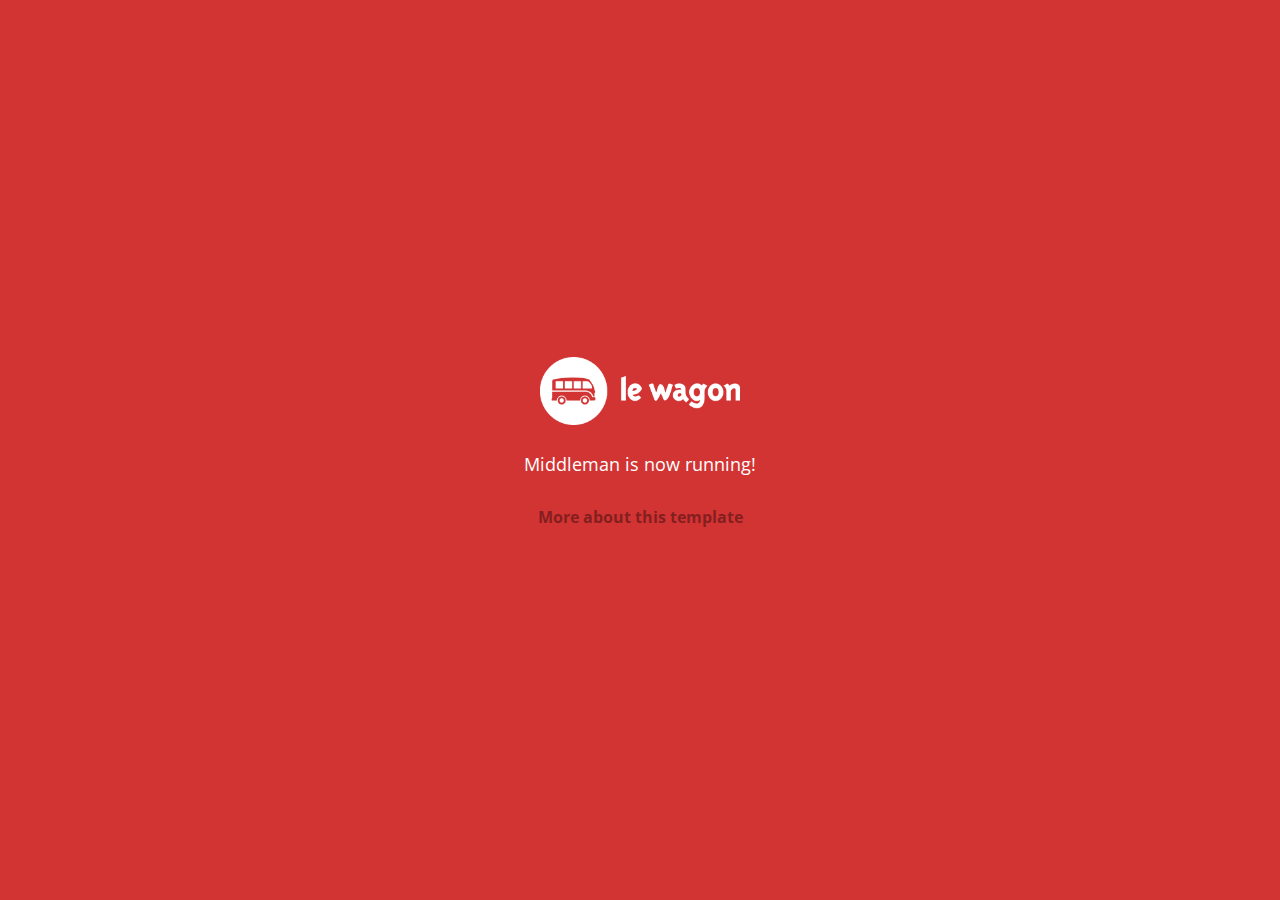
==== index.html @ 5b2edf4b "Automated commit at 2018-08-06 08:54:30 UTC by middleman-deploy 2.0.0-alpha" ====
<!doctype html>
<html>
  <head>
    <meta charset="utf-8">
    <meta http-equiv="x-ua-compatible" content="ie=edge">
    <meta name="viewport"
          content="width=device-width, initial-scale=1, shrink-to-fit=no">
    <!-- Use the title from a page's frontmatter if it has one -->
    <title>Le Wagon - Middleman</title>
    <link href="stylesheets/application-3c48b980.css" rel="stylesheet" />
    <script src="javascripts/application-93de88c9.js"></script>
    <link href="images/favicon-f15af148.png" rel="icon" type="image/png" />
  </head>
  <body>
    <div id="home">
  <div class="home-content">
    <img src="images/logo-acc9c0ec.png" width="200" alt="Logo" />
    <p>
      Middleman is now running!
    </p>
    <p class="about">
      <a href="about.html">More about this template</a>
    </p>
  </div>
</div>

  </body>
</html>
---- stylesheets/application-3c48b980.css ----
@import url("https://fonts.googleapis.com/css?family=Open+Sans:400,300,700|Raleway:400,100,300,700,500");/*!
 * Bootstrap v3.3.7 (http://getbootstrap.com)
 * Copyright 2011-2016 Twitter, Inc.
 * Licensed under MIT (https://github.com/twbs/bootstrap/blob/master/LICENSE)
 *//*! normalize.css v3.0.3 | MIT License | github.com/necolas/normalize.css */html{font-family:sans-serif;-ms-text-size-adjust:100%;-webkit-text-size-adjust:100%}body{margin:0}article,aside,details,figcaption,figure,footer,header,hgroup,main,menu,nav,section,summary{display:block}audio,canvas,progress,video{display:inline-block;vertical-align:baseline}audio:not([controls]){display:none;height:0}[hidden],template{display:none}a{background-color:transparent}a:active,a:hover{outline:0}abbr[title]{border-bottom:1px dotted}b,strong{font-weight:bold}dfn{font-style:italic}h1{font-size:2em;margin:0.67em 0}mark{background:#ff0;color:#000}small{font-size:80%}sub,sup{font-size:75%;line-height:0;position:relative;vertical-align:baseline}sup{top:-0.5em}sub{bottom:-0.25em}img{border:0}svg:not(:root){overflow:hidden}figure{margin:1em 40px}hr{-webkit-box-sizing:content-box;box-sizing:content-box;height:0}pre{overflow:auto}code,kbd,pre,samp{font-family:monospace, monospace;font-size:1em}button,input,optgroup,select,textarea{color:inherit;font:inherit;margin:0}button{overflow:visible}button,select{text-transform:none}button,html input[type="button"],input[type="reset"],input[type="submit"]{-webkit-appearance:button;cursor:pointer}button[disabled],html input[disabled]{cursor:default}button::-moz-focus-inner,input::-moz-focus-inner{border:0;padding:0}input{line-height:normal}input[type="checkbox"],input[type="radio"]{-webkit-box-sizing:border-box;box-sizing:border-box;padding:0}input[type="number"]::-webkit-inner-spin-button,input[type="number"]::-webkit-outer-spin-button{height:auto}input[type="search"]{-webkit-appearance:textfield;-webkit-box-sizing:content-box;box-sizing:content-box}input[type="search"]::-webkit-search-cancel-button,input[type="search"]::-webkit-search-decoration{-webkit-appearance:none}fieldset{border:1px solid #c0c0c0;margin:0 2px;padding:0.35em 0.625em 0.75em}legend{border:0;padding:0}textarea{overflow:auto}optgroup{font-weight:bold}table{border-collapse:collapse;border-spacing:0}td,th{padding:0}/*! Source: https://github.com/h5bp/html5-boilerplate/blob/master/src/css/main.css */@media print{*,*:before,*:after{background:transparent !important;color:#000 !important;-webkit-box-shadow:none !important;box-shadow:none !important;text-shadow:none !important}a,a:visited{text-decoration:underline}a[href]:after{content:" (" attr(href) ")"}abbr[title]:after{content:" (" attr(title) ")"}a[href^="#"]:after,a[href^="javascript:"]:after{content:""}pre,blockquote{border:1px solid #999;page-break-inside:avoid}thead{display:table-header-group}tr,img{page-break-inside:avoid}img{max-width:100% !important}p,h2,h3{orphans:3;widows:3}h2,h3{page-break-after:avoid}.navbar{display:none}.btn>.caret,.dropup>.btn>.caret{border-top-color:#000 !important}.label{border:1px solid #000}.table{border-collapse:collapse !important}.table td,.table th{background-color:#fff !important}.table-bordered th,.table-bordered td{border:1px solid #ddd !important}}@font-face{font-family:'Glyphicons Halflings';src:url("../assets/bootstrap/glyphicons-halflings-regular-86b6f62b.eot");src:url("../assets/bootstrap/glyphicons-halflings-regular-86b6f62b.eot?#iefix") format("embedded-opentype"),url("../assets/bootstrap/glyphicons-halflings-regular-ca35b697.woff2") format("woff2"),url("../assets/bootstrap/glyphicons-halflings-regular-278e49a8.woff") format("woff"),url("../assets/bootstrap/glyphicons-halflings-regular-44bc1850.ttf") format("truetype"),url("../assets/bootstrap/glyphicons-halflings-regular-de51a849.svg#glyphicons_halflingsregular") format("svg")}.glyphicon{position:relative;top:1px;display:inline-block;font-family:'Glyphicons Halflings';font-style:normal;font-weight:normal;line-height:1;-webkit-font-smoothing:antialiased;-moz-osx-font-smoothing:grayscale}.glyphicon-asterisk:before{content:"\002a"}.glyphicon-plus:before{content:"\002b"}.glyphicon-euro:before,.glyphicon-eur:before{content:"\20ac"}.glyphicon-minus:before{content:"\2212"}.glyphicon-cloud:before{content:"\2601"}.glyphicon-envelope:before{content:"\2709"}.glyphicon-pencil:before{content:"\270f"}.glyphicon-glass:before{content:"\e001"}.glyphicon-music:before{content:"\e002"}.glyphicon-search:before{content:"\e003"}.glyphicon-heart:before{content:"\e005"}.glyphicon-star:before{content:"\e006"}.glyphicon-star-empty:before{content:"\e007"}.glyphicon-user:before{content:"\e008"}.glyphicon-film:before{content:"\e009"}.glyphicon-th-large:before{content:"\e010"}.glyphicon-th:before{content:"\e011"}.glyphicon-th-list:before{content:"\e012"}.glyphicon-ok:before{content:"\e013"}.glyphicon-remove:before{content:"\e014"}.glyphicon-zoom-in:before{content:"\e015"}.glyphicon-zoom-out:before{content:"\e016"}.glyphicon-off:before{content:"\e017"}.glyphicon-signal:before{content:"\e018"}.glyphicon-cog:before{content:"\e019"}.glyphicon-trash:before{content:"\e020"}.glyphicon-home:before{content:"\e021"}.glyphicon-file:before{content:"\e022"}.glyphicon-time:before{content:"\e023"}.glyphicon-road:before{content:"\e024"}.glyphicon-download-alt:before{content:"\e025"}.glyphicon-download:before{content:"\e026"}.glyphicon-upload:before{content:"\e027"}.glyphicon-inbox:before{content:"\e028"}.glyphicon-play-circle:before{content:"\e029"}.glyphicon-repeat:before{content:"\e030"}.glyphicon-refresh:before{content:"\e031"}.glyphicon-list-alt:before{content:"\e032"}.glyphicon-lock:before{content:"\e033"}.glyphicon-flag:before{content:"\e034"}.glyphicon-headphones:before{content:"\e035"}.glyphicon-volume-off:before{content:"\e036"}.glyphicon-volume-down:before{content:"\e037"}.glyphicon-volume-up:before{content:"\e038"}.glyphicon-qrcode:before{content:"\e039"}.glyphicon-barcode:before{content:"\e040"}.glyphicon-tag:before{content:"\e041"}.glyphicon-tags:before{content:"\e042"}.glyphicon-book:before{content:"\e043"}.glyphicon-bookmark:before{content:"\e044"}.glyphicon-print:before{content:"\e045"}.glyphicon-camera:before{content:"\e046"}.glyphicon-font:before{content:"\e047"}.glyphicon-bold:before{content:"\e048"}.glyphicon-italic:before{content:"\e049"}.glyphicon-text-height:before{content:"\e050"}.glyphicon-text-width:before{content:"\e051"}.glyphicon-align-left:before{content:"\e052"}.glyphicon-align-center:before{content:"\e053"}.glyphicon-align-right:before{content:"\e054"}.glyphicon-align-justify:before{content:"\e055"}.glyphicon-list:before{content:"\e056"}.glyphicon-indent-left:before{content:"\e057"}.glyphicon-indent-right:before{content:"\e058"}.glyphicon-facetime-video:before{content:"\e059"}.glyphicon-picture:before{content:"\e060"}.glyphicon-map-marker:before{content:"\e062"}.glyphicon-adjust:before{content:"\e063"}.glyphicon-tint:before{content:"\e064"}.glyphicon-edit:before{content:"\e065"}.glyphicon-share:before{content:"\e066"}.glyphicon-check:before{content:"\e067"}.glyphicon-move:before{content:"\e068"}.glyphicon-step-backward:before{content:"\e069"}.glyphicon-fast-backward:before{content:"\e070"}.glyphicon-backward:before{content:"\e071"}.glyphicon-play:before{content:"\e072"}.glyphicon-pause:before{content:"\e073"}.glyphicon-stop:before{content:"\e074"}.glyphicon-forward:before{content:"\e075"}.glyphicon-fast-forward:before{content:"\e076"}.glyphicon-step-forward:before{content:"\e077"}.glyphicon-eject:before{content:"\e078"}.glyphicon-chevron-left:before{content:"\e079"}.glyphicon-chevron-right:before{content:"\e080"}.glyphicon-plus-sign:before{content:"\e081"}.glyphicon-minus-sign:before{content:"\e082"}.glyphicon-remove-sign:before{content:"\e083"}.glyphicon-ok-sign:before{content:"\e084"}.glyphicon-question-sign:before{content:"\e085"}.glyphicon-info-sign:before{content:"\e086"}.glyphicon-screenshot:before{content:"\e087"}.glyphicon-remove-circle:before{content:"\e088"}.glyphicon-ok-circle:before{content:"\e089"}.glyphicon-ban-circle:before{content:"\e090"}.glyphicon-arrow-left:before{content:"\e091"}.glyphicon-arrow-right:before{content:"\e092"}.glyphicon-arrow-up:before{content:"\e093"}.glyphicon-arrow-down:before{content:"\e094"}.glyphicon-share-alt:before{content:"\e095"}.glyphicon-resize-full:before{content:"\e096"}.glyphicon-resize-small:before{content:"\e097"}.glyphicon-exclamation-sign:before{content:"\e101"}.glyphicon-gift:before{content:"\e102"}.glyphicon-leaf:before{content:"\e103"}.glyphicon-fire:before{content:"\e104"}.glyphicon-eye-open:before{content:"\e105"}.glyphicon-eye-close:before{content:"\e106"}.glyphicon-warning-sign:before{content:"\e107"}.glyphicon-plane:before{content:"\e108"}.glyphicon-calendar:before{content:"\e109"}.glyphicon-random:before{content:"\e110"}.glyphicon-comment:before{content:"\e111"}.glyphicon-magnet:before{content:"\e112"}.glyphicon-chevron-up:before{content:"\e113"}.glyphicon-chevron-down:before{content:"\e114"}.glyphicon-retweet:before{content:"\e115"}.glyphicon-shopping-cart:before{content:"\e116"}.glyphicon-folder-close:before{content:"\e117"}.glyphicon-folder-open:before{content:"\e118"}.glyphicon-resize-vertical:before{content:"\e119"}.glyphicon-resize-horizontal:before{content:"\e120"}.glyphicon-hdd:before{content:"\e121"}.glyphicon-bullhorn:before{content:"\e122"}.glyphicon-bell:before{content:"\e123"}.glyphicon-certificate:before{content:"\e124"}.glyphicon-thumbs-up:before{content:"\e125"}.glyphicon-thumbs-down:before{content:"\e126"}.glyphicon-hand-right:before{content:"\e127"}.glyphicon-hand-left:before{content:"\e128"}.glyphicon-hand-up:before{content:"\e129"}.glyphicon-hand-down:before{content:"\e130"}.glyphicon-circle-arrow-right:before{content:"\e131"}.glyphicon-circle-arrow-left:before{content:"\e132"}.glyphicon-circle-arrow-up:before{content:"\e133"}.glyphicon-circle-arrow-down:before{content:"\e134"}.glyphicon-globe:before{content:"\e135"}.glyphicon-wrench:before{content:"\e136"}.glyphicon-tasks:before{content:"\e137"}.glyphicon-filter:before{content:"\e138"}.glyphicon-briefcase:before{content:"\e139"}.glyphicon-fullscreen:before{content:"\e140"}.glyphicon-dashboard:before{content:"\e141"}.glyphicon-paperclip:before{content:"\e142"}.glyphicon-heart-empty:before{content:"\e143"}.glyphicon-link:before{content:"\e144"}.glyphicon-phone:before{content:"\e145"}.glyphicon-pushpin:before{content:"\e146"}.glyphicon-usd:before{content:"\e148"}.glyphicon-gbp:before{content:"\e149"}.glyphicon-sort:before{content:"\e150"}.glyphicon-sort-by-alphabet:before{content:"\e151"}.glyphicon-sort-by-alphabet-alt:before{content:"\e152"}.glyphicon-sort-by-order:before{content:"\e153"}.glyphicon-sort-by-order-alt:before{content:"\e154"}.glyphicon-sort-by-attributes:before{content:"\e155"}.glyphicon-sort-by-attributes-alt:before{content:"\e156"}.glyphicon-unchecked:before{content:"\e157"}.glyphicon-expand:before{content:"\e158"}.glyphicon-collapse-down:before{content:"\e159"}.glyphicon-collapse-up:before{content:"\e160"}.glyphicon-log-in:before{content:"\e161"}.glyphicon-flash:before{content:"\e162"}.glyphicon-log-out:before{content:"\e163"}.glyphicon-new-window:before{content:"\e164"}.glyphicon-record:before{content:"\e165"}.glyphicon-save:before{content:"\e166"}.glyphicon-open:before{content:"\e167"}.glyphicon-saved:before{content:"\e168"}.glyphicon-import:before{content:"\e169"}.glyphicon-export:before{content:"\e170"}.glyphicon-send:before{content:"\e171"}.glyphicon-floppy-disk:before{content:"\e172"}.glyphicon-floppy-saved:before{content:"\e173"}.glyphicon-floppy-remove:before{content:"\e174"}.glyphicon-floppy-save:before{content:"\e175"}.glyphicon-floppy-open:before{content:"\e176"}.glyphicon-credit-card:before{content:"\e177"}.glyphicon-transfer:before{content:"\e178"}.glyphicon-cutlery:before{content:"\e179"}.glyphicon-header:before{content:"\e180"}.glyphicon-compressed:before{content:"\e181"}.glyphicon-earphone:before{content:"\e182"}.glyphicon-phone-alt:before{content:"\e183"}.glyphicon-tower:before{content:"\e184"}.glyphicon-stats:before{content:"\e185"}.glyphicon-sd-video:before{content:"\e186"}.glyphicon-hd-video:before{content:"\e187"}.glyphicon-subtitles:before{content:"\e188"}.glyphicon-sound-stereo:before{content:"\e189"}.glyphicon-sound-dolby:before{content:"\e190"}.glyphicon-sound-5-1:before{content:"\e191"}.glyphicon-sound-6-1:before{content:"\e192"}.glyphicon-sound-7-1:before{content:"\e193"}.glyphicon-copyright-mark:before{content:"\e194"}.glyphicon-registration-mark:before{content:"\e195"}.glyphicon-cloud-download:before{content:"\e197"}.glyphicon-cloud-upload:before{content:"\e198"}.glyphicon-tree-conifer:before{content:"\e199"}.glyphicon-tree-deciduous:before{content:"\e200"}.glyphicon-cd:before{content:"\e201"}.glyphicon-save-file:before{content:"\e202"}.glyphicon-open-file:before{content:"\e203"}.glyphicon-level-up:before{content:"\e204"}.glyphicon-copy:before{content:"\e205"}.glyphicon-paste:before{content:"\e206"}.glyphicon-alert:before{content:"\e209"}.glyphicon-equalizer:before{content:"\e210"}.glyphicon-king:before{content:"\e211"}.glyphicon-queen:before{content:"\e212"}.glyphicon-pawn:before{content:"\e213"}.glyphicon-bishop:before{content:"\e214"}.glyphicon-knight:before{content:"\e215"}.glyphicon-baby-formula:before{content:"\e216"}.glyphicon-tent:before{content:"\26fa"}.glyphicon-blackboard:before{content:"\e218"}.glyphicon-bed:before{content:"\e219"}.glyphicon-apple:before{content:"\f8ff"}.glyphicon-erase:before{content:"\e221"}.glyphicon-hourglass:before{content:"\231b"}.glyphicon-lamp:before{content:"\e223"}.glyphicon-duplicate:before{content:"\e224"}.glyphicon-piggy-bank:before{content:"\e225"}.glyphicon-scissors:before{content:"\e226"}.glyphicon-bitcoin:before{content:"\e227"}.glyphicon-btc:before{content:"\e227"}.glyphicon-xbt:before{content:"\e227"}.glyphicon-yen:before{content:"\00a5"}.glyphicon-jpy:before{content:"\00a5"}.glyphicon-ruble:before{content:"\20bd"}.glyphicon-rub:before{content:"\20bd"}.glyphicon-scale:before{content:"\e230"}.glyphicon-ice-lolly:before{content:"\e231"}.glyphicon-ice-lolly-tasted:before{content:"\e232"}.glyphicon-education:before{content:"\e233"}.glyphicon-option-horizontal:before{content:"\e234"}.glyphicon-option-vertical:before{content:"\e235"}.glyphicon-menu-hamburger:before{content:"\e236"}.glyphicon-modal-window:before{content:"\e237"}.glyphicon-oil:before{content:"\e238"}.glyphicon-grain:before{content:"\e239"}.glyphicon-sunglasses:before{content:"\e240"}.glyphicon-text-size:before{content:"\e241"}.glyphicon-text-color:before{content:"\e242"}.glyphicon-text-background:before{content:"\e243"}.glyphicon-object-align-top:before{content:"\e244"}.glyphicon-object-align-bottom:before{content:"\e245"}.glyphicon-object-align-horizontal:before{content:"\e246"}.glyphicon-object-align-left:before{content:"\e247"}.glyphicon-object-align-vertical:before{content:"\e248"}.glyphicon-object-align-right:before{content:"\e249"}.glyphicon-triangle-right:before{content:"\e250"}.glyphicon-triangle-left:before{content:"\e251"}.glyphicon-triangle-bottom:before{content:"\e252"}.glyphicon-triangle-top:before{content:"\e253"}.glyphicon-console:before{content:"\e254"}.glyphicon-superscript:before{content:"\e255"}.glyphicon-subscript:before{content:"\e256"}.glyphicon-menu-left:before{content:"\e257"}.glyphicon-menu-right:before{content:"\e258"}.glyphicon-menu-down:before{content:"\e259"}.glyphicon-menu-up:before{content:"\e260"}*{-webkit-box-sizing:border-box;box-sizing:border-box}*:before,*:after{-webkit-box-sizing:border-box;box-sizing:border-box}html{font-size:10px;-webkit-tap-highlight-color:transparent}body{font-family:"Open Sans", "Helvetica", "sans-serif";font-size:18px;line-height:1.42857143;color:#333333;background-color:#F4F4F4}input,button,select,textarea{font-family:inherit;font-size:inherit;line-height:inherit}a{color:#469AE0;text-decoration:none}a:hover,a:focus{color:#1f74ba;text-decoration:underline}a:focus{outline:5px auto -webkit-focus-ring-color;outline-offset:-2px}figure{margin:0}img{vertical-align:middle}.img-responsive{display:block;max-width:100%;height:auto}.img-rounded{border-radius:2px}.img-thumbnail{padding:4px;line-height:1.42857143;background-color:#F4F4F4;border:1px solid #ddd;border-radius:2px;-webkit-transition:all 0.2s ease-in-out;transition:all 0.2s ease-in-out;display:inline-block;max-width:100%;height:auto}.img-circle{border-radius:50%}hr{margin-top:25px;margin-bottom:25px;border:0;border-top:1px solid #eeeeee}.sr-only{position:absolute;width:1px;height:1px;margin:-1px;padding:0;overflow:hidden;clip:rect(0, 0, 0, 0);border:0}.sr-only-focusable:active,.sr-only-focusable:focus{position:static;width:auto;height:auto;margin:0;overflow:visible;clip:auto}[role="button"]{cursor:pointer}h1,h2,h3,h4,h5,h6,.h1,.h2,.h3,.h4,.h5,.h6{font-family:"Raleway", "Helvetica", "sans-serif";font-weight:500;line-height:1.1;color:inherit}h1 small,h1 .small,h2 small,h2 .small,h3 small,h3 .small,h4 small,h4 .small,h5 small,h5 .small,h6 small,h6 .small,.h1 small,.h1 .small,.h2 small,.h2 .small,.h3 small,.h3 .small,.h4 small,.h4 .small,.h5 small,.h5 .small,.h6 small,.h6 .small{font-weight:normal;line-height:1;color:#777777}h1,.h1,h2,.h2,h3,.h3{margin-top:25px;margin-bottom:12.5px}h1 small,h1 .small,.h1 small,.h1 .small,h2 small,h2 .small,.h2 small,.h2 .small,h3 small,h3 .small,.h3 small,.h3 .small{font-size:65%}h4,.h4,h5,.h5,h6,.h6{margin-top:12.5px;margin-bottom:12.5px}h4 small,h4 .small,.h4 small,.h4 .small,h5 small,h5 .small,.h5 small,.h5 .small,h6 small,h6 .small,.h6 small,.h6 .small{font-size:75%}h1,.h1{font-size:46px}h2,.h2{font-size:38px}h3,.h3{font-size:31px}h4,.h4{font-size:23px}h5,.h5{font-size:18px}h6,.h6{font-size:16px}p{margin:0 0 12.5px}.lead{margin-bottom:25px;font-size:20px;font-weight:300;line-height:1.4}@media (min-width: 768px){.lead{font-size:27px}}small,.small{font-size:88%}mark,.mark{background-color:#fcf8e3;padding:.2em}.text-left{text-align:left}.text-right{text-align:right}.text-center{text-align:center}.text-justify{text-align:justify}.text-nowrap{white-space:nowrap}.text-lowercase{text-transform:lowercase}.text-uppercase,.initialism{text-transform:uppercase}.text-capitalize{text-transform:capitalize}.text-muted{color:#777777}.text-primary{color:#469AE0}a.text-primary:hover,a.text-primary:focus{color:#2381d0}.text-success{color:#3c763d}a.text-success:hover,a.text-success:focus{color:#2b542c}.text-info{color:#31708f}a.text-info:hover,a.text-info:focus{color:#245269}.text-warning{color:#8a6d3b}a.text-warning:hover,a.text-warning:focus{color:#66512c}.text-danger{color:#a94442}a.text-danger:hover,a.text-danger:focus{color:#843534}.bg-primary{color:#fff}.bg-primary{background-color:#469AE0}a.bg-primary:hover,a.bg-primary:focus{background-color:#2381d0}.bg-success{background-color:#dff0d8}a.bg-success:hover,a.bg-success:focus{background-color:#c1e2b3}.bg-info{background-color:#d9edf7}a.bg-info:hover,a.bg-info:focus{background-color:#afd9ee}.bg-warning{background-color:#fcf8e3}a.bg-warning:hover,a.bg-warning:focus{background-color:#f7ecb5}.bg-danger{background-color:#f2dede}a.bg-danger:hover,a.bg-danger:focus{background-color:#e4b9b9}.page-header{padding-bottom:11.5px;margin:50px 0 25px;border-bottom:1px solid #eeeeee}ul,ol{margin-top:0;margin-bottom:12.5px}ul ul,ul ol,ol ul,ol ol{margin-bottom:0}.list-unstyled{padding-left:0;list-style:none}.list-inline{padding-left:0;list-style:none;margin-left:-5px}.list-inline>li{display:inline-block;padding-left:5px;padding-right:5px}dl{margin-top:0;margin-bottom:25px}dt,dd{line-height:1.42857143}dt{font-weight:bold}dd{margin-left:0}.dl-horizontal dd:before,.dl-horizontal dd:after{content:" ";display:table}.dl-horizontal dd:after{clear:both}@media (min-width: 768px){.dl-horizontal dt{float:left;width:160px;clear:left;text-align:right;overflow:hidden;text-overflow:ellipsis;white-space:nowrap}.dl-horizontal dd{margin-left:180px}}abbr[title],abbr[data-original-title]{cursor:help;border-bottom:1px dotted #777777}.initialism{font-size:90%}blockquote{padding:12.5px 25px;margin:0 0 25px;font-size:22.5px;border-left:5px solid #eeeeee}blockquote p:last-child,blockquote ul:last-child,blockquote ol:last-child{margin-bottom:0}blockquote footer,blockquote small,blockquote .small{display:block;font-size:80%;line-height:1.42857143;color:#777777}blockquote footer:before,blockquote small:before,blockquote .small:before{content:'\2014 \00A0'}.blockquote-reverse,blockquote.pull-right{padding-right:15px;padding-left:0;border-right:5px solid #eeeeee;border-left:0;text-align:right}.blockquote-reverse footer:before,.blockquote-reverse small:before,.blockquote-reverse .small:before,blockquote.pull-right footer:before,blockquote.pull-right small:before,blockquote.pull-right .small:before{content:''}.blockquote-reverse footer:after,.blockquote-reverse small:after,.blockquote-reverse .small:after,blockquote.pull-right footer:after,blockquote.pull-right small:after,blockquote.pull-right .small:after{content:'\00A0 \2014'}address{margin-bottom:25px;font-style:normal;line-height:1.42857143}code,kbd,pre,samp{font-family:Menlo, Monaco, Consolas, "Courier New", monospace}code{padding:2px 4px;font-size:90%;color:#c7254e;background-color:#f9f2f4;border-radius:2px}kbd{padding:2px 4px;font-size:90%;color:#fff;background-color:#333;border-radius:2px;-webkit-box-shadow:inset 0 -1px 0 rgba(0,0,0,0.25);box-shadow:inset 0 -1px 0 rgba(0,0,0,0.25)}kbd kbd{padding:0;font-size:100%;font-weight:bold;-webkit-box-shadow:none;box-shadow:none}pre{display:block;padding:12px;margin:0 0 12.5px;font-size:17px;line-height:1.42857143;word-break:break-all;word-wrap:break-word;color:#333333;background-color:#f5f5f5;border:1px solid #ccc;border-radius:2px}pre code{padding:0;font-size:inherit;color:inherit;white-space:pre-wrap;background-color:transparent;border-radius:0}.pre-scrollable{max-height:340px;overflow-y:scroll}.container{margin-right:auto;margin-left:auto;padding-left:15px;padding-right:15px}.container:before,.container:after{content:" ";display:table}.container:after{clear:both}@media (min-width: 768px){.container{width:750px}}@media (min-width: 992px){.container{width:970px}}@media (min-width: 1200px){.container{width:1170px}}.container-fluid{margin-right:auto;margin-left:auto;padding-left:15px;padding-right:15px}.container-fluid:before,.container-fluid:after{content:" ";display:table}.container-fluid:after{clear:both}.row{margin-left:-15px;margin-right:-15px}.row:before,.row:after{content:" ";display:table}.row:after{clear:both}.col-xs-1,.col-sm-1,.col-md-1,.col-lg-1,.col-xs-2,.col-sm-2,.col-md-2,.col-lg-2,.col-xs-3,.col-sm-3,.col-md-3,.col-lg-3,.col-xs-4,.col-sm-4,.col-md-4,.col-lg-4,.col-xs-5,.col-sm-5,.col-md-5,.col-lg-5,.col-xs-6,.col-sm-6,.col-md-6,.col-lg-6,.col-xs-7,.col-sm-7,.col-md-7,.col-lg-7,.col-xs-8,.col-sm-8,.col-md-8,.col-lg-8,.col-xs-9,.col-sm-9,.col-md-9,.col-lg-9,.col-xs-10,.col-sm-10,.col-md-10,.col-lg-10,.col-xs-11,.col-sm-11,.col-md-11,.col-lg-11,.col-xs-12,.col-sm-12,.col-md-12,.col-lg-12{position:relative;min-height:1px;padding-left:15px;padding-right:15px}.col-xs-1,.col-xs-2,.col-xs-3,.col-xs-4,.col-xs-5,.col-xs-6,.col-xs-7,.col-xs-8,.col-xs-9,.col-xs-10,.col-xs-11,.col-xs-12{float:left}.col-xs-1{width:8.33333333%}.col-xs-2{width:16.66666667%}.col-xs-3{width:25%}.col-xs-4{width:33.33333333%}.col-xs-5{width:41.66666667%}.col-xs-6{width:50%}.col-xs-7{width:58.33333333%}.col-xs-8{width:66.66666667%}.col-xs-9{width:75%}.col-xs-10{width:83.33333333%}.col-xs-11{width:91.66666667%}.col-xs-12{width:100%}.col-xs-pull-0{right:auto}.col-xs-pull-1{right:8.33333333%}.col-xs-pull-2{right:16.66666667%}.col-xs-pull-3{right:25%}.col-xs-pull-4{right:33.33333333%}.col-xs-pull-5{right:41.66666667%}.col-xs-pull-6{right:50%}.col-xs-pull-7{right:58.33333333%}.col-xs-pull-8{right:66.66666667%}.col-xs-pull-9{right:75%}.col-xs-pull-10{right:83.33333333%}.col-xs-pull-11{right:91.66666667%}.col-xs-pull-12{right:100%}.col-xs-push-0{left:auto}.col-xs-push-1{left:8.33333333%}.col-xs-push-2{left:16.66666667%}.col-xs-push-3{left:25%}.col-xs-push-4{left:33.33333333%}.col-xs-push-5{left:41.66666667%}.col-xs-push-6{left:50%}.col-xs-push-7{left:58.33333333%}.col-xs-push-8{left:66.66666667%}.col-xs-push-9{left:75%}.col-xs-push-10{left:83.33333333%}.col-xs-push-11{left:91.66666667%}.col-xs-push-12{left:100%}.col-xs-offset-0{margin-left:0%}.col-xs-offset-1{margin-left:8.33333333%}.col-xs-offset-2{margin-left:16.66666667%}.col-xs-offset-3{margin-left:25%}.col-xs-offset-4{margin-left:33.33333333%}.col-xs-offset-5{margin-left:41.66666667%}.col-xs-offset-6{margin-left:50%}.col-xs-offset-7{margin-left:58.33333333%}.col-xs-offset-8{margin-left:66.66666667%}.col-xs-offset-9{margin-left:75%}.col-xs-offset-10{margin-left:83.33333333%}.col-xs-offset-11{margin-left:91.66666667%}.col-xs-offset-12{margin-left:100%}@media (min-width: 768px){.col-sm-1,.col-sm-2,.col-sm-3,.col-sm-4,.col-sm-5,.col-sm-6,.col-sm-7,.col-sm-8,.col-sm-9,.col-sm-10,.col-sm-11,.col-sm-12{float:left}.col-sm-1{width:8.33333333%}.col-sm-2{width:16.66666667%}.col-sm-3{width:25%}.col-sm-4{width:33.33333333%}.col-sm-5{width:41.66666667%}.col-sm-6{width:50%}.col-sm-7{width:58.33333333%}.col-sm-8{width:66.66666667%}.col-sm-9{width:75%}.col-sm-10{width:83.33333333%}.col-sm-11{width:91.66666667%}.col-sm-12{width:100%}.col-sm-pull-0{right:auto}.col-sm-pull-1{right:8.33333333%}.col-sm-pull-2{right:16.66666667%}.col-sm-pull-3{right:25%}.col-sm-pull-4{right:33.33333333%}.col-sm-pull-5{right:41.66666667%}.col-sm-pull-6{right:50%}.col-sm-pull-7{right:58.33333333%}.col-sm-pull-8{right:66.66666667%}.col-sm-pull-9{right:75%}.col-sm-pull-10{right:83.33333333%}.col-sm-pull-11{right:91.66666667%}.col-sm-pull-12{right:100%}.col-sm-push-0{left:auto}.col-sm-push-1{left:8.33333333%}.col-sm-push-2{left:16.66666667%}.col-sm-push-3{left:25%}.col-sm-push-4{left:33.33333333%}.col-sm-push-5{left:41.66666667%}.col-sm-push-6{left:50%}.col-sm-push-7{left:58.33333333%}.col-sm-push-8{left:66.66666667%}.col-sm-push-9{left:75%}.col-sm-push-10{left:83.33333333%}.col-sm-push-11{left:91.66666667%}.col-sm-push-12{left:100%}.col-sm-offset-0{margin-left:0%}.col-sm-offset-1{margin-left:8.33333333%}.col-sm-offset-2{margin-left:16.66666667%}.col-sm-offset-3{margin-left:25%}.col-sm-offset-4{margin-left:33.33333333%}.col-sm-offset-5{margin-left:41.66666667%}.col-sm-offset-6{margin-left:50%}.col-sm-offset-7{margin-left:58.33333333%}.col-sm-offset-8{margin-left:66.66666667%}.col-sm-offset-9{margin-left:75%}.col-sm-offset-10{margin-left:83.33333333%}.col-sm-offset-11{margin-left:91.66666667%}.col-sm-offset-12{margin-left:100%}}@media (min-width: 992px){.col-md-1,.col-md-2,.col-md-3,.col-md-4,.col-md-5,.col-md-6,.col-md-7,.col-md-8,.col-md-9,.col-md-10,.col-md-11,.col-md-12{float:left}.col-md-1{width:8.33333333%}.col-md-2{width:16.66666667%}.col-md-3{width:25%}.col-md-4{width:33.33333333%}.col-md-5{width:41.66666667%}.col-md-6{width:50%}.col-md-7{width:58.33333333%}.col-md-8{width:66.66666667%}.col-md-9{width:75%}.col-md-10{width:83.33333333%}.col-md-11{width:91.66666667%}.col-md-12{width:100%}.col-md-pull-0{right:auto}.col-md-pull-1{right:8.33333333%}.col-md-pull-2{right:16.66666667%}.col-md-pull-3{right:25%}.col-md-pull-4{right:33.33333333%}.col-md-pull-5{right:41.66666667%}.col-md-pull-6{right:50%}.col-md-pull-7{right:58.33333333%}.col-md-pull-8{right:66.66666667%}.col-md-pull-9{right:75%}.col-md-pull-10{right:83.33333333%}.col-md-pull-11{right:91.66666667%}.col-md-pull-12{right:100%}.col-md-push-0{left:auto}.col-md-push-1{left:8.33333333%}.col-md-push-2{left:16.66666667%}.col-md-push-3{left:25%}.col-md-push-4{left:33.33333333%}.col-md-push-5{left:41.66666667%}.col-md-push-6{left:50%}.col-md-push-7{left:58.33333333%}.col-md-push-8{left:66.66666667%}.col-md-push-9{left:75%}.col-md-push-10{left:83.33333333%}.col-md-push-11{left:91.66666667%}.col-md-push-12{left:100%}.col-md-offset-0{margin-left:0%}.col-md-offset-1{margin-left:8.33333333%}.col-md-offset-2{margin-left:16.66666667%}.col-md-offset-3{margin-left:25%}.col-md-offset-4{margin-left:33.33333333%}.col-md-offset-5{margin-left:41.66666667%}.col-md-offset-6{margin-left:50%}.col-md-offset-7{margin-left:58.33333333%}.col-md-offset-8{margin-left:66.66666667%}.col-md-offset-9{margin-left:75%}.col-md-offset-10{margin-left:83.33333333%}.col-md-offset-11{margin-left:91.66666667%}.col-md-offset-12{margin-left:100%}}@media (min-width: 1200px){.col-lg-1,.col-lg-2,.col-lg-3,.col-lg-4,.col-lg-5,.col-lg-6,.col-lg-7,.col-lg-8,.col-lg-9,.col-lg-10,.col-lg-11,.col-lg-12{float:left}.col-lg-1{width:8.33333333%}.col-lg-2{width:16.66666667%}.col-lg-3{width:25%}.col-lg-4{width:33.33333333%}.col-lg-5{width:41.66666667%}.col-lg-6{width:50%}.col-lg-7{width:58.33333333%}.col-lg-8{width:66.66666667%}.col-lg-9{width:75%}.col-lg-10{width:83.33333333%}.col-lg-11{width:91.66666667%}.col-lg-12{width:100%}.col-lg-pull-0{right:auto}.col-lg-pull-1{right:8.33333333%}.col-lg-pull-2{right:16.66666667%}.col-lg-pull-3{right:25%}.col-lg-pull-4{right:33.33333333%}.col-lg-pull-5{right:41.66666667%}.col-lg-pull-6{right:50%}.col-lg-pull-7{right:58.33333333%}.col-lg-pull-8{right:66.66666667%}.col-lg-pull-9{right:75%}.col-lg-pull-10{right:83.33333333%}.col-lg-pull-11{right:91.66666667%}.col-lg-pull-12{right:100%}.col-lg-push-0{left:auto}.col-lg-push-1{left:8.33333333%}.col-lg-push-2{left:16.66666667%}.col-lg-push-3{left:25%}.col-lg-push-4{left:33.33333333%}.col-lg-push-5{left:41.66666667%}.col-lg-push-6{left:50%}.col-lg-push-7{left:58.33333333%}.col-lg-push-8{left:66.66666667%}.col-lg-push-9{left:75%}.col-lg-push-10{left:83.33333333%}.col-lg-push-11{left:91.66666667%}.col-lg-push-12{left:100%}.col-lg-offset-0{margin-left:0%}.col-lg-offset-1{margin-left:8.33333333%}.col-lg-offset-2{margin-left:16.66666667%}.col-lg-offset-3{margin-left:25%}.col-lg-offset-4{margin-left:33.33333333%}.col-lg-offset-5{margin-left:41.66666667%}.col-lg-offset-6{margin-left:50%}.col-lg-offset-7{margin-left:58.33333333%}.col-lg-offset-8{margin-left:66.66666667%}.col-lg-offset-9{margin-left:75%}.col-lg-offset-10{margin-left:83.33333333%}.col-lg-offset-11{margin-left:91.66666667%}.col-lg-offset-12{margin-left:100%}}table{background-color:transparent}caption{padding-top:8px;padding-bottom:8px;color:#777777;text-align:left}th{text-align:left}.table{width:100%;max-width:100%;margin-bottom:25px}.table>thead>tr>th,.table>thead>tr>td,.table>tbody>tr>th,.table>tbody>tr>td,.table>tfoot>tr>th,.table>tfoot>tr>td{padding:8px;line-height:1.42857143;vertical-align:top;border-top:1px solid #ddd}.table>thead>tr>th{vertical-align:bottom;border-bottom:2px solid #ddd}.table>caption+thead>tr:first-child>th,.table>caption+thead>tr:first-child>td,.table>colgroup+thead>tr:first-child>th,.table>colgroup+thead>tr:first-child>td,.table>thead:first-child>tr:first-child>th,.table>thead:first-child>tr:first-child>td{border-top:0}.table>tbody+tbody{border-top:2px solid #ddd}.table .table{background-color:#F4F4F4}.table-condensed>thead>tr>th,.table-condensed>thead>tr>td,.table-condensed>tbody>tr>th,.table-condensed>tbody>tr>td,.table-condensed>tfoot>tr>th,.table-condensed>tfoot>tr>td{padding:5px}.table-bordered{border:1px solid #ddd}.table-bordered>thead>tr>th,.table-bordered>thead>tr>td,.table-bordered>tbody>tr>th,.table-bordered>tbody>tr>td,.table-bordered>tfoot>tr>th,.table-bordered>tfoot>tr>td{border:1px solid #ddd}.table-bordered>thead>tr>th,.table-bordered>thead>tr>td{border-bottom-width:2px}.table-striped>tbody>tr:nth-of-type(odd){background-color:#f9f9f9}.table-hover>tbody>tr:hover{background-color:#f5f5f5}table col[class*="col-"]{position:static;float:none;display:table-column}table td[class*="col-"],table th[class*="col-"]{position:static;float:none;display:table-cell}.table>thead>tr>td.active,.table>thead>tr>th.active,.table>thead>tr.active>td,.table>thead>tr.active>th,.table>tbody>tr>td.active,.table>tbody>tr>th.active,.table>tbody>tr.active>td,.table>tbody>tr.active>th,.table>tfoot>tr>td.active,.table>tfoot>tr>th.active,.table>tfoot>tr.active>td,.table>tfoot>tr.active>th{background-color:#f5f5f5}.table-hover>tbody>tr>td.active:hover,.table-hover>tbody>tr>th.active:hover,.table-hover>tbody>tr.active:hover>td,.table-hover>tbody>tr:hover>.active,.table-hover>tbody>tr.active:hover>th{background-color:#e8e8e8}.table>thead>tr>td.success,.table>thead>tr>th.success,.table>thead>tr.success>td,.table>thead>tr.success>th,.table>tbody>tr>td.success,.table>tbody>tr>th.success,.table>tbody>tr.success>td,.table>tbody>tr.success>th,.table>tfoot>tr>td.success,.table>tfoot>tr>th.success,.table>tfoot>tr.success>td,.table>tfoot>tr.success>th{background-color:#dff0d8}.table-hover>tbody>tr>td.success:hover,.table-hover>tbody>tr>th.success:hover,.table-hover>tbody>tr.success:hover>td,.table-hover>tbody>tr:hover>.success,.table-hover>tbody>tr.success:hover>th{background-color:#d0e9c6}.table>thead>tr>td.info,.table>thead>tr>th.info,.table>thead>tr.info>td,.table>thead>tr.info>th,.table>tbody>tr>td.info,.table>tbody>tr>th.info,.table>tbody>tr.info>td,.table>tbody>tr.info>th,.table>tfoot>tr>td.info,.table>tfoot>tr>th.info,.table>tfoot>tr.info>td,.table>tfoot>tr.info>th{background-color:#d9edf7}.table-hover>tbody>tr>td.info:hover,.table-hover>tbody>tr>th.info:hover,.table-hover>tbody>tr.info:hover>td,.table-hover>tbody>tr:hover>.info,.table-hover>tbody>tr.info:hover>th{background-color:#c4e3f3}.table>thead>tr>td.warning,.table>thead>tr>th.warning,.table>thead>tr.warning>td,.table>thead>tr.warning>th,.table>tbody>tr>td.warning,.table>tbody>tr>th.warning,.table>tbody>tr.warning>td,.table>tbody>tr.warning>th,.table>tfoot>tr>td.warning,.table>tfoot>tr>th.warning,.table>tfoot>tr.warning>td,.table>tfoot>tr.warning>th{background-color:#fcf8e3}.table-hover>tbody>tr>td.warning:hover,.table-hover>tbody>tr>th.warning:hover,.table-hover>tbody>tr.warning:hover>td,.table-hover>tbody>tr:hover>.warning,.table-hover>tbody>tr.warning:hover>th{background-color:#faf2cc}.table>thead>tr>td.danger,.table>thead>tr>th.danger,.table>thead>tr.danger>td,.table>thead>tr.danger>th,.table>tbody>tr>td.danger,.table>tbody>tr>th.danger,.table>tbody>tr.danger>td,.table>tbody>tr.danger>th,.table>tfoot>tr>td.danger,.table>tfoot>tr>th.danger,.table>tfoot>tr.danger>td,.table>tfoot>tr.danger>th{background-color:#f2dede}.table-hover>tbody>tr>td.danger:hover,.table-hover>tbody>tr>th.danger:hover,.table-hover>tbody>tr.danger:hover>td,.table-hover>tbody>tr:hover>.danger,.table-hover>tbody>tr.danger:hover>th{background-color:#ebcccc}.table-responsive{overflow-x:auto;min-height:0.01%}@media screen and (max-width: 767px){.table-responsive{width:100%;margin-bottom:18.75px;overflow-y:hidden;-ms-overflow-style:-ms-autohiding-scrollbar;border:1px solid #ddd}.table-responsive>.table{margin-bottom:0}.table-responsive>.table>thead>tr>th,.table-responsive>.table>thead>tr>td,.table-responsive>.table>tbody>tr>th,.table-responsive>.table>tbody>tr>td,.table-responsive>.table>tfoot>tr>th,.table-responsive>.table>tfoot>tr>td{white-space:nowrap}.table-responsive>.table-bordered{border:0}.table-responsive>.table-bordered>thead>tr>th:first-child,.table-responsive>.table-bordered>thead>tr>td:first-child,.table-responsive>.table-bordered>tbody>tr>th:first-child,.table-responsive>.table-bordered>tbody>tr>td:first-child,.table-responsive>.table-bordered>tfoot>tr>th:first-child,.table-responsive>.table-bordered>tfoot>tr>td:first-child{border-left:0}.table-responsive>.table-bordered>thead>tr>th:last-child,.table-responsive>.table-bordered>thead>tr>td:last-child,.table-responsive>.table-bordered>tbody>tr>th:last-child,.table-responsive>.table-bordered>tbody>tr>td:last-child,.table-responsive>.table-bordered>tfoot>tr>th:last-child,.table-responsive>.table-bordered>tfoot>tr>td:last-child{border-right:0}.table-responsive>.table-bordered>tbody>tr:last-child>th,.table-responsive>.table-bordered>tbody>tr:last-child>td,.table-responsive>.table-bordered>tfoot>tr:last-child>th,.table-responsive>.table-bordered>tfoot>tr:last-child>td{border-bottom:0}}fieldset{padding:0;margin:0;border:0;min-width:0}legend{display:block;width:100%;padding:0;margin-bottom:25px;font-size:27px;line-height:inherit;color:#333333;border:0;border-bottom:1px solid #e5e5e5}label{display:inline-block;max-width:100%;margin-bottom:5px;font-weight:bold}input[type="search"]{-webkit-box-sizing:border-box;box-sizing:border-box}input[type="radio"],input[type="checkbox"]{margin:4px 0 0;margin-top:1px \9;line-height:normal}input[type="file"]{display:block}input[type="range"]{display:block;width:100%}select[multiple],select[size]{height:auto}input[type="file"]:focus,input[type="radio"]:focus,input[type="checkbox"]:focus{outline:5px auto -webkit-focus-ring-color;outline-offset:-2px}output{display:block;padding-top:7px;font-size:18px;line-height:1.42857143;color:#000000}.form-control{display:block;width:100%;height:39px;padding:6px 12px;font-size:18px;line-height:1.42857143;color:#000000;background-color:#fff;background-image:none;border:1px solid #ccc;border-radius:2px;-webkit-box-shadow:inset 0 1px 1px rgba(0,0,0,0.075);box-shadow:inset 0 1px 1px rgba(0,0,0,0.075);-webkit-transition:border-color ease-in-out 0.15s, box-shadow ease-in-out 0.15s;-webkit-transition:border-color ease-in-out 0.15s, -webkit-box-shadow ease-in-out 0.15s;transition:border-color ease-in-out 0.15s, -webkit-box-shadow ease-in-out 0.15s;transition:border-color ease-in-out 0.15s, box-shadow ease-in-out 0.15s;transition:border-color ease-in-out 0.15s, box-shadow ease-in-out 0.15s, -webkit-box-shadow ease-in-out 0.15s}.form-control:focus{border-color:#66afe9;outline:0;-webkit-box-shadow:inset 0 1px 1px rgba(0,0,0,0.075),0 0 8px rgba(102,175,233,0.6);box-shadow:inset 0 1px 1px rgba(0,0,0,0.075),0 0 8px rgba(102,175,233,0.6)}.form-control::-moz-placeholder{color:#999;opacity:1}.form-control:-ms-input-placeholder{color:#999}.form-control::-webkit-input-placeholder{color:#999}.form-control::-ms-expand{border:0;background-color:transparent}.form-control[disabled],.form-control[readonly],fieldset[disabled] .form-control{background-color:#eeeeee;opacity:1}.form-control[disabled],fieldset[disabled] .form-control{cursor:not-allowed}textarea.form-control{height:auto}input[type="search"]{-webkit-appearance:none}@media screen and (-webkit-min-device-pixel-ratio: 0){input[type="date"].form-control,input[type="time"].form-control,input[type="datetime-local"].form-control,input[type="month"].form-control{line-height:39px}input[type="date"].input-sm,.input-group-sm>input[type="date"].form-control,.input-group-sm>input[type="date"].input-group-addon,.input-group-sm>.input-group-btn>input[type="date"].btn,.input-group-sm input[type="date"],input[type="time"].input-sm,.input-group-sm>input[type="time"].form-control,.input-group-sm>input[type="time"].input-group-addon,.input-group-sm>.input-group-btn>input[type="time"].btn,.input-group-sm input[type="time"],input[type="datetime-local"].input-sm,.input-group-sm>input[type="datetime-local"].form-control,.input-group-sm>input[type="datetime-local"].input-group-addon,.input-group-sm>.input-group-btn>input[type="datetime-local"].btn,.input-group-sm input[type="datetime-local"],input[type="month"].input-sm,.input-group-sm>input[type="month"].form-control,.input-group-sm>input[type="month"].input-group-addon,.input-group-sm>.input-group-btn>input[type="month"].btn,.input-group-sm input[type="month"]{line-height:36px}input[type="date"].input-lg,.input-group-lg>input[type="date"].form-control,.input-group-lg>input[type="date"].input-group-addon,.input-group-lg>.input-group-btn>input[type="date"].btn,.input-group-lg input[type="date"],input[type="time"].input-lg,.input-group-lg>input[type="time"].form-control,.input-group-lg>input[type="time"].input-group-addon,.input-group-lg>.input-group-btn>input[type="time"].btn,.input-group-lg input[type="time"],input[type="datetime-local"].input-lg,.input-group-lg>input[type="datetime-local"].form-control,.input-group-lg>input[type="datetime-local"].input-group-addon,.input-group-lg>.input-group-btn>input[type="datetime-local"].btn,.input-group-lg input[type="datetime-local"],input[type="month"].input-lg,.input-group-lg>input[type="month"].form-control,.input-group-lg>input[type="month"].input-group-addon,.input-group-lg>.input-group-btn>input[type="month"].btn,.input-group-lg input[type="month"]{line-height:53px}}.form-group{margin-bottom:15px}.radio,.checkbox{position:relative;display:block;margin-top:10px;margin-bottom:10px}.radio label,.checkbox label{min-height:25px;padding-left:20px;margin-bottom:0;font-weight:normal;cursor:pointer}.radio input[type="radio"],.radio-inline input[type="radio"],.checkbox input[type="checkbox"],.checkbox-inline input[type="checkbox"]{position:absolute;margin-left:-20px;margin-top:4px \9}.radio+.radio,.checkbox+.checkbox{margin-top:-5px}.radio-inline,.checkbox-inline{position:relative;display:inline-block;padding-left:20px;margin-bottom:0;vertical-align:middle;font-weight:normal;cursor:pointer}.radio-inline+.radio-inline,.checkbox-inline+.checkbox-inline{margin-top:0;margin-left:10px}input[type="radio"][disabled],input[type="radio"].disabled,fieldset[disabled] input[type="radio"],input[type="checkbox"][disabled],input[type="checkbox"].disabled,fieldset[disabled] input[type="checkbox"]{cursor:not-allowed}.radio-inline.disabled,fieldset[disabled] .radio-inline,.checkbox-inline.disabled,fieldset[disabled] .checkbox-inline{cursor:not-allowed}.radio.disabled label,fieldset[disabled] .radio label,.checkbox.disabled label,fieldset[disabled] .checkbox label{cursor:not-allowed}.form-control-static{padding-top:7px;padding-bottom:7px;margin-bottom:0;min-height:43px}.form-control-static.input-lg,.input-group-lg>.form-control-static.form-control,.input-group-lg>.form-control-static.input-group-addon,.input-group-lg>.input-group-btn>.form-control-static.btn,.form-control-static.input-sm,.input-group-sm>.form-control-static.form-control,.input-group-sm>.form-control-static.input-group-addon,.input-group-sm>.input-group-btn>.form-control-static.btn{padding-left:0;padding-right:0}.input-sm,.input-group-sm>.form-control,.input-group-sm>.input-group-addon,.input-group-sm>.input-group-btn>.btn{height:36px;padding:5px 10px;font-size:16px;line-height:1.5;border-radius:2px}select.input-sm,.input-group-sm>select.form-control,.input-group-sm>select.input-group-addon,.input-group-sm>.input-group-btn>select.btn{height:36px;line-height:36px}textarea.input-sm,.input-group-sm>textarea.form-control,.input-group-sm>textarea.input-group-addon,.input-group-sm>.input-group-btn>textarea.btn,select[multiple].input-sm,.input-group-sm>select[multiple].form-control,.input-group-sm>select[multiple].input-group-addon,.input-group-sm>.input-group-btn>select[multiple].btn{height:auto}.form-group-sm .form-control{height:36px;padding:5px 10px;font-size:16px;line-height:1.5;border-radius:2px}.form-group-sm select.form-control{height:36px;line-height:36px}.form-group-sm textarea.form-control,.form-group-sm select[multiple].form-control{height:auto}.form-group-sm .form-control-static{height:36px;min-height:41px;padding:6px 10px;font-size:16px;line-height:1.5}.input-lg,.input-group-lg>.form-control,.input-group-lg>.input-group-addon,.input-group-lg>.input-group-btn>.btn{height:53px;padding:10px 16px;font-size:23px;line-height:1.3333333;border-radius:2px}select.input-lg,.input-group-lg>select.form-control,.input-group-lg>select.input-group-addon,.input-group-lg>.input-group-btn>select.btn{height:53px;line-height:53px}textarea.input-lg,.input-group-lg>textarea.form-control,.input-group-lg>textarea.input-group-addon,.input-group-lg>.input-group-btn>textarea.btn,select[multiple].input-lg,.input-group-lg>select[multiple].form-control,.input-group-lg>select[multiple].input-group-addon,.input-group-lg>.input-group-btn>select[multiple].btn{height:auto}.form-group-lg .form-control{height:53px;padding:10px 16px;font-size:23px;line-height:1.3333333;border-radius:2px}.form-group-lg select.form-control{height:53px;line-height:53px}.form-group-lg textarea.form-control,.form-group-lg select[multiple].form-control{height:auto}.form-group-lg .form-control-static{height:53px;min-height:48px;padding:11px 16px;font-size:23px;line-height:1.3333333}.has-feedback{position:relative}.has-feedback .form-control{padding-right:48.75px}.form-control-feedback{position:absolute;top:0;right:0;z-index:2;display:block;width:39px;height:39px;line-height:39px;text-align:center;pointer-events:none}.input-lg+.form-control-feedback,.input-group-lg>.form-control+.form-control-feedback,.input-group-lg>.input-group-addon+.form-control-feedback,.input-group-lg>.input-group-btn>.btn+.form-control-feedback,.input-group-lg+.form-control-feedback,.form-group-lg .form-control+.form-control-feedback{width:53px;height:53px;line-height:53px}.input-sm+.form-control-feedback,.input-group-sm>.form-control+.form-control-feedback,.input-group-sm>.input-group-addon+.form-control-feedback,.input-group-sm>.input-group-btn>.btn+.form-control-feedback,.input-group-sm+.form-control-feedback,.form-group-sm .form-control+.form-control-feedback{width:36px;height:36px;line-height:36px}.has-success .help-block,.has-success .control-label,.has-success .radio,.has-success .checkbox,.has-success .radio-inline,.has-success .checkbox-inline,.has-success.radio label,.has-success.checkbox label,.has-success.radio-inline label,.has-success.checkbox-inline label{color:#3c763d}.has-success .form-control{border-color:#3c763d;-webkit-box-shadow:inset 0 1px 1px rgba(0,0,0,0.075);box-shadow:inset 0 1px 1px rgba(0,0,0,0.075)}.has-success .form-control:focus{border-color:#2b542c;-webkit-box-shadow:inset 0 1px 1px rgba(0,0,0,0.075),0 0 6px #67b168;box-shadow:inset 0 1px 1px rgba(0,0,0,0.075),0 0 6px #67b168}.has-success .input-group-addon{color:#3c763d;border-color:#3c763d;background-color:#dff0d8}.has-success .form-control-feedback{color:#3c763d}.has-warning .help-block,.has-warning .control-label,.has-warning .radio,.has-warning .checkbox,.has-warning .radio-inline,.has-warning .checkbox-inline,.has-warning.radio label,.has-warning.checkbox label,.has-warning.radio-inline label,.has-warning.checkbox-inline label{color:#8a6d3b}.has-warning .form-control{border-color:#8a6d3b;-webkit-box-shadow:inset 0 1px 1px rgba(0,0,0,0.075);box-shadow:inset 0 1px 1px rgba(0,0,0,0.075)}.has-warning .form-control:focus{border-color:#66512c;-webkit-box-shadow:inset 0 1px 1px rgba(0,0,0,0.075),0 0 6px #c0a16b;box-shadow:inset 0 1px 1px rgba(0,0,0,0.075),0 0 6px #c0a16b}.has-warning .input-group-addon{color:#8a6d3b;border-color:#8a6d3b;background-color:#fcf8e3}.has-warning .form-control-feedback{color:#8a6d3b}.has-error .help-block,.has-error .control-label,.has-error .radio,.has-error .checkbox,.has-error .radio-inline,.has-error .checkbox-inline,.has-error.radio label,.has-error.checkbox label,.has-error.radio-inline label,.has-error.checkbox-inline label{color:#a94442}.has-error .form-control{border-color:#a94442;-webkit-box-shadow:inset 0 1px 1px rgba(0,0,0,0.075);box-shadow:inset 0 1px 1px rgba(0,0,0,0.075)}.has-error .form-control:focus{border-color:#843534;-webkit-box-shadow:inset 0 1px 1px rgba(0,0,0,0.075),0 0 6px #ce8483;box-shadow:inset 0 1px 1px rgba(0,0,0,0.075),0 0 6px #ce8483}.has-error .input-group-addon{color:#a94442;border-color:#a94442;background-color:#f2dede}.has-error .form-control-feedback{color:#a94442}.has-feedback label ~ .form-control-feedback{top:30px}.has-feedback label.sr-only ~ .form-control-feedback{top:0}.help-block{display:block;margin-top:5px;margin-bottom:10px;color:#737373}@media (min-width: 768px){.form-inline .form-group{display:inline-block;margin-bottom:0;vertical-align:middle}.form-inline .form-control{display:inline-block;width:auto;vertical-align:middle}.form-inline .form-control-static{display:inline-block}.form-inline .input-group{display:inline-table;vertical-align:middle}.form-inline .input-group .input-group-addon,.form-inline .input-group .input-group-btn,.form-inline .input-group .form-control{width:auto}.form-inline .input-group>.form-control{width:100%}.form-inline .control-label{margin-bottom:0;vertical-align:middle}.form-inline .radio,.form-inline .checkbox{display:inline-block;margin-top:0;margin-bottom:0;vertical-align:middle}.form-inline .radio label,.form-inline .checkbox label{padding-left:0}.form-inline .radio input[type="radio"],.form-inline .checkbox input[type="checkbox"]{position:relative;margin-left:0}.form-inline .has-feedback .form-control-feedback{top:0}}.form-horizontal .radio,.form-horizontal .checkbox,.form-horizontal .radio-inline,.form-horizontal .checkbox-inline{margin-top:0;margin-bottom:0;padding-top:7px}.form-horizontal .radio,.form-horizontal .checkbox{min-height:32px}.form-horizontal .form-group{margin-left:-15px;margin-right:-15px}.form-horizontal .form-group:before,.form-horizontal .form-group:after{content:" ";display:table}.form-horizontal .form-group:after{clear:both}@media (min-width: 768px){.form-horizontal .control-label{text-align:right;margin-bottom:0;padding-top:7px}}.form-horizontal .has-feedback .form-control-feedback{right:15px}@media (min-width: 768px){.form-horizontal .form-group-lg .control-label{padding-top:11px;font-size:23px}}@media (min-width: 768px){.form-horizontal .form-group-sm .control-label{padding-top:6px;font-size:16px}}.btn{display:inline-block;margin-bottom:0;font-weight:normal;text-align:center;vertical-align:middle;-ms-touch-action:manipulation;touch-action:manipulation;cursor:pointer;background-image:none;border:1px solid transparent;white-space:nowrap;padding:6px 12px;font-size:18px;line-height:1.42857143;border-radius:2px;-webkit-user-select:none;-moz-user-select:none;-ms-user-select:none;user-select:none}.btn:focus,.btn.focus,.btn:active:focus,.btn:active.focus,.btn.active:focus,.btn.active.focus{outline:5px auto -webkit-focus-ring-color;outline-offset:-2px}.btn:hover,.btn:focus,.btn.focus{color:#333;text-decoration:none}.btn:active,.btn.active{outline:0;background-image:none;-webkit-box-shadow:inset 0 3px 5px rgba(0,0,0,0.125);box-shadow:inset 0 3px 5px rgba(0,0,0,0.125)}.btn.disabled,.btn[disabled],fieldset[disabled] .btn{cursor:not-allowed;opacity:0.65;filter:alpha(opacity=65);-webkit-box-shadow:none;box-shadow:none}a.btn.disabled,fieldset[disabled] a.btn{pointer-events:none}.btn-default{color:#333;background-color:#fff;border-color:#ccc}.btn-default:focus,.btn-default.focus{color:#333;background-color:#e6e6e6;border-color:#8c8c8c}.btn-default:hover{color:#333;background-color:#e6e6e6;border-color:#adadad}.btn-default:active,.btn-default.active,.open>.btn-default.dropdown-toggle{color:#333;background-color:#e6e6e6;border-color:#adadad}.btn-default:active:hover,.btn-default:active:focus,.btn-default:active.focus,.btn-default.active:hover,.btn-default.active:focus,.btn-default.active.focus,.open>.btn-default.dropdown-toggle:hover,.open>.btn-default.dropdown-toggle:focus,.open>.btn-default.dropdown-toggle.focus{color:#333;background-color:#d4d4d4;border-color:#8c8c8c}.btn-default:active,.btn-default.active,.open>.btn-default.dropdown-toggle{background-image:none}.btn-default.disabled:hover,.btn-default.disabled:focus,.btn-default.disabled.focus,.btn-default[disabled]:hover,.btn-default[disabled]:focus,.btn-default[disabled].focus,fieldset[disabled] .btn-default:hover,fieldset[disabled] .btn-default:focus,fieldset[disabled] .btn-default.focus{background-color:#fff;border-color:#ccc}.btn-default .badge{color:#fff;background-color:#333}.btn-primary{color:#fff;background-color:#469AE0;border-color:#308edc}.btn-primary:focus,.btn-primary.focus{color:#fff;background-color:#2381d0;border-color:#144b79}.btn-primary:hover{color:#fff;background-color:#2381d0;border-color:#1e6eb2}.btn-primary:active,.btn-primary.active,.open>.btn-primary.dropdown-toggle{color:#fff;background-color:#2381d0;border-color:#1e6eb2}.btn-primary:active:hover,.btn-primary:active:focus,.btn-primary:active.focus,.btn-primary.active:hover,.btn-primary.active:focus,.btn-primary.active.focus,.open>.btn-primary.dropdown-toggle:hover,.open>.btn-primary.dropdown-toggle:focus,.open>.btn-primary.dropdown-toggle.focus{color:#fff;background-color:#1e6eb2;border-color:#144b79}.btn-primary:active,.btn-primary.active,.open>.btn-primary.dropdown-toggle{background-image:none}.btn-primary.disabled:hover,.btn-primary.disabled:focus,.btn-primary.disabled.focus,.btn-primary[disabled]:hover,.btn-primary[disabled]:focus,.btn-primary[disabled].focus,fieldset[disabled] .btn-primary:hover,fieldset[disabled] .btn-primary:focus,fieldset[disabled] .btn-primary.focus{background-color:#469AE0;border-color:#308edc}.btn-primary .badge{color:#469AE0;background-color:#fff}.btn-success{color:#fff;background-color:#32B796;border-color:#2da386}.btn-success:focus,.btn-success.focus{color:#fff;background-color:#278f75;border-color:#113f34}.btn-success:hover{color:#fff;background-color:#278f75;border-color:#1f735e}.btn-success:active,.btn-success.active,.open>.btn-success.dropdown-toggle{color:#fff;background-color:#278f75;border-color:#1f735e}.btn-success:active:hover,.btn-success:active:focus,.btn-success:active.focus,.btn-success.active:hover,.btn-success.active:focus,.btn-success.active.focus,.open>.btn-success.dropdown-toggle:hover,.open>.btn-success.dropdown-toggle:focus,.open>.btn-success.dropdown-toggle.focus{color:#fff;background-color:#1f735e;border-color:#113f34}.btn-success:active,.btn-success.active,.open>.btn-success.dropdown-toggle{background-image:none}.btn-success.disabled:hover,.btn-success.disabled:focus,.btn-success.disabled.focus,.btn-success[disabled]:hover,.btn-success[disabled]:focus,.btn-success[disabled].focus,fieldset[disabled] .btn-success:hover,fieldset[disabled] .btn-success:focus,fieldset[disabled] .btn-success.focus{background-color:#32B796;border-color:#2da386}.btn-success .badge{color:#32B796;background-color:#fff}.btn-info{color:#fff;background-color:#FDB631;border-color:#fdad18}.btn-info:focus,.btn-info.focus{color:#fff;background-color:#f9a302;border-color:#946101}.btn-info:hover{color:#fff;background-color:#f9a302;border-color:#d58c02}.btn-info:active,.btn-info.active,.open>.btn-info.dropdown-toggle{color:#fff;background-color:#f9a302;border-color:#d58c02}.btn-info:active:hover,.btn-info:active:focus,.btn-info:active.focus,.btn-info.active:hover,.btn-info.active:focus,.btn-info.active.focus,.open>.btn-info.dropdown-toggle:hover,.open>.btn-info.dropdown-toggle:focus,.open>.btn-info.dropdown-toggle.focus{color:#fff;background-color:#d58c02;border-color:#946101}.btn-info:active,.btn-info.active,.open>.btn-info.dropdown-toggle{background-image:none}.btn-info.disabled:hover,.btn-info.disabled:focus,.btn-info.disabled.focus,.btn-info[disabled]:hover,.btn-info[disabled]:focus,.btn-info[disabled].focus,fieldset[disabled] .btn-info:hover,fieldset[disabled] .btn-info:focus,fieldset[disabled] .btn-info.focus{background-color:#FDB631;border-color:#fdad18}.btn-info .badge{color:#FDB631;background-color:#fff}.btn-warning{color:#fff;background-color:#E67E22;border-color:#d67118}.btn-warning:focus,.btn-warning.focus{color:#fff;background-color:#bf6516;border-color:#64350b}.btn-warning:hover{color:#fff;background-color:#bf6516;border-color:#9f5412}.btn-warning:active,.btn-warning.active,.open>.btn-warning.dropdown-toggle{color:#fff;background-color:#bf6516;border-color:#9f5412}.btn-warning:active:hover,.btn-warning:active:focus,.btn-warning:active.focus,.btn-warning.active:hover,.btn-warning.active:focus,.btn-warning.active.focus,.open>.btn-warning.dropdown-toggle:hover,.open>.btn-warning.dropdown-toggle:focus,.open>.btn-warning.dropdown-toggle.focus{color:#fff;background-color:#9f5412;border-color:#64350b}.btn-warning:active,.btn-warning.active,.open>.btn-warning.dropdown-toggle{background-image:none}.btn-warning.disabled:hover,.btn-warning.disabled:focus,.btn-warning.disabled.focus,.btn-warning[disabled]:hover,.btn-warning[disabled]:focus,.btn-warning[disabled].focus,fieldset[disabled] .btn-warning:hover,fieldset[disabled] .btn-warning:focus,fieldset[disabled] .btn-warning.focus{background-color:#E67E22;border-color:#d67118}.btn-warning .badge{color:#E67E22;background-color:#fff}.btn-danger{color:#fff;background-color:#EE5F5B;border-color:#ec4844}.btn-danger:focus,.btn-danger.focus{color:#fff;background-color:#e9322d;border-color:#9f1411}.btn-danger:hover{color:#fff;background-color:#e9322d;border-color:#dc1c17}.btn-danger:active,.btn-danger.active,.open>.btn-danger.dropdown-toggle{color:#fff;background-color:#e9322d;border-color:#dc1c17}.btn-danger:active:hover,.btn-danger:active:focus,.btn-danger:active.focus,.btn-danger.active:hover,.btn-danger.active:focus,.btn-danger.active.focus,.open>.btn-danger.dropdown-toggle:hover,.open>.btn-danger.dropdown-toggle:focus,.open>.btn-danger.dropdown-toggle.focus{color:#fff;background-color:#dc1c17;border-color:#9f1411}.btn-danger:active,.btn-danger.active,.open>.btn-danger.dropdown-toggle{background-image:none}.btn-danger.disabled:hover,.btn-danger.disabled:focus,.btn-danger.disabled.focus,.btn-danger[disabled]:hover,.btn-danger[disabled]:focus,.btn-danger[disabled].focus,fieldset[disabled] .btn-danger:hover,fieldset[disabled] .btn-danger:focus,fieldset[disabled] .btn-danger.focus{background-color:#EE5F5B;border-color:#ec4844}.btn-danger .badge{color:#EE5F5B;background-color:#fff}.btn-link{color:#469AE0;font-weight:normal;border-radius:0}.btn-link,.btn-link:active,.btn-link.active,.btn-link[disabled],fieldset[disabled] .btn-link{background-color:transparent;-webkit-box-shadow:none;box-shadow:none}.btn-link,.btn-link:hover,.btn-link:focus,.btn-link:active{border-color:transparent}.btn-link:hover,.btn-link:focus{color:#1f74ba;text-decoration:underline;background-color:transparent}.btn-link[disabled]:hover,.btn-link[disabled]:focus,fieldset[disabled] .btn-link:hover,fieldset[disabled] .btn-link:focus{color:#777777;text-decoration:none}.btn-lg,.btn-group-lg>.btn{padding:10px 16px;font-size:23px;line-height:1.3333333;border-radius:2px}.btn-sm,.btn-group-sm>.btn{padding:5px 10px;font-size:16px;line-height:1.5;border-radius:2px}.btn-xs,.btn-group-xs>.btn{padding:1px 5px;font-size:16px;line-height:1.5;border-radius:2px}.btn-block{display:block;width:100%}.btn-block+.btn-block{margin-top:5px}input[type="submit"].btn-block,input[type="reset"].btn-block,input[type="button"].btn-block{width:100%}.fade{opacity:0;-webkit-transition:opacity 0.15s linear;transition:opacity 0.15s linear}.fade.in{opacity:1}.collapse{display:none}.collapse.in{display:block}tr.collapse.in{display:table-row}tbody.collapse.in{display:table-row-group}.collapsing{position:relative;height:0;overflow:hidden;-webkit-transition-property:height, visibility;transition-property:height, visibility;-webkit-transition-duration:0.35s;transition-duration:0.35s;-webkit-transition-timing-function:ease;transition-timing-function:ease}.caret{display:inline-block;width:0;height:0;margin-left:2px;vertical-align:middle;border-top:4px dashed;border-top:4px solid \9;border-right:4px solid transparent;border-left:4px solid transparent}.dropup,.dropdown{position:relative}.dropdown-toggle:focus{outline:0}.dropdown-menu{position:absolute;top:100%;left:0;z-index:1000;display:none;float:left;min-width:160px;padding:5px 0;margin:2px 0 0;list-style:none;font-size:18px;text-align:left;background-color:#fff;border:1px solid #ccc;border:1px solid rgba(0,0,0,0.15);border-radius:2px;-webkit-box-shadow:0 6px 12px rgba(0,0,0,0.175);box-shadow:0 6px 12px rgba(0,0,0,0.175);background-clip:padding-box}.dropdown-menu.pull-right{right:0;left:auto}.dropdown-menu .divider{height:1px;margin:11.5px 0;overflow:hidden;background-color:#e5e5e5}.dropdown-menu>li>a{display:block;padding:3px 20px;clear:both;font-weight:normal;line-height:1.42857143;color:#333333;white-space:nowrap}.dropdown-menu>li>a:hover,.dropdown-menu>li>a:focus{text-decoration:none;color:#262626;background-color:#f5f5f5}.dropdown-menu>.active>a,.dropdown-menu>.active>a:hover,.dropdown-menu>.active>a:focus{color:#fff;text-decoration:none;outline:0;background-color:#469AE0}.dropdown-menu>.disabled>a,.dropdown-menu>.disabled>a:hover,.dropdown-menu>.disabled>a:focus{color:#777777}.dropdown-menu>.disabled>a:hover,.dropdown-menu>.disabled>a:focus{text-decoration:none;background-color:transparent;background-image:none;filter:progid:DXImageTransform.Microsoft.gradient(enabled = false);cursor:not-allowed}.open>.dropdown-menu{display:block}.open>a{outline:0}.dropdown-menu-right{left:auto;right:0}.dropdown-menu-left{left:0;right:auto}.dropdown-header{display:block;padding:3px 20px;font-size:16px;line-height:1.42857143;color:#777777;white-space:nowrap}.dropdown-backdrop{position:fixed;left:0;right:0;bottom:0;top:0;z-index:990}.pull-right>.dropdown-menu{right:0;left:auto}.dropup .caret,.navbar-fixed-bottom .dropdown .caret{border-top:0;border-bottom:4px dashed;border-bottom:4px solid \9;content:""}.dropup .dropdown-menu,.navbar-fixed-bottom .dropdown .dropdown-menu{top:auto;bottom:100%;margin-bottom:2px}@media (min-width: 768px){.navbar-right .dropdown-menu{right:0;left:auto}.navbar-right .dropdown-menu-left{left:0;right:auto}}.btn-group,.btn-group-vertical{position:relative;display:inline-block;vertical-align:middle}.btn-group>.btn,.btn-group-vertical>.btn{position:relative;float:left}.btn-group>.btn:hover,.btn-group>.btn:focus,.btn-group>.btn:active,.btn-group>.btn.active,.btn-group-vertical>.btn:hover,.btn-group-vertical>.btn:focus,.btn-group-vertical>.btn:active,.btn-group-vertical>.btn.active{z-index:2}.btn-group .btn+.btn,.btn-group .btn+.btn-group,.btn-group .btn-group+.btn,.btn-group .btn-group+.btn-group{margin-left:-1px}.btn-toolbar{margin-left:-5px}.btn-toolbar:before,.btn-toolbar:after{content:" ";display:table}.btn-toolbar:after{clear:both}.btn-toolbar .btn,.btn-toolbar .btn-group,.btn-toolbar .input-group{float:left}.btn-toolbar>.btn,.btn-toolbar>.btn-group,.btn-toolbar>.input-group{margin-left:5px}.btn-group>.btn:not(:first-child):not(:last-child):not(.dropdown-toggle){border-radius:0}.btn-group>.btn:first-child{margin-left:0}.btn-group>.btn:first-child:not(:last-child):not(.dropdown-toggle){border-bottom-right-radius:0;border-top-right-radius:0}.btn-group>.btn:last-child:not(:first-child),.btn-group>.dropdown-toggle:not(:first-child){border-bottom-left-radius:0;border-top-left-radius:0}.btn-group>.btn-group{float:left}.btn-group>.btn-group:not(:first-child):not(:last-child)>.btn{border-radius:0}.btn-group>.btn-group:first-child:not(:last-child)>.btn:last-child,.btn-group>.btn-group:first-child:not(:last-child)>.dropdown-toggle{border-bottom-right-radius:0;border-top-right-radius:0}.btn-group>.btn-group:last-child:not(:first-child)>.btn:first-child{border-bottom-left-radius:0;border-top-left-radius:0}.btn-group .dropdown-toggle:active,.btn-group.open .dropdown-toggle{outline:0}.btn-group>.btn+.dropdown-toggle{padding-left:8px;padding-right:8px}.btn-group>.btn-lg+.dropdown-toggle,.btn-group-lg.btn-group>.btn+.dropdown-toggle{padding-left:12px;padding-right:12px}.btn-group.open .dropdown-toggle{-webkit-box-shadow:inset 0 3px 5px rgba(0,0,0,0.125);box-shadow:inset 0 3px 5px rgba(0,0,0,0.125)}.btn-group.open .dropdown-toggle.btn-link{-webkit-box-shadow:none;box-shadow:none}.btn .caret{margin-left:0}.btn-lg .caret,.btn-group-lg>.btn .caret{border-width:5px 5px 0;border-bottom-width:0}.dropup .btn-lg .caret,.dropup .btn-group-lg>.btn .caret{border-width:0 5px 5px}.btn-group-vertical>.btn,.btn-group-vertical>.btn-group,.btn-group-vertical>.btn-group>.btn{display:block;float:none;width:100%;max-width:100%}.btn-group-vertical>.btn-group:before,.btn-group-vertical>.btn-group:after{content:" ";display:table}.btn-group-vertical>.btn-group:after{clear:both}.btn-group-vertical>.btn-group>.btn{float:none}.btn-group-vertical>.btn+.btn,.btn-group-vertical>.btn+.btn-group,.btn-group-vertical>.btn-group+.btn,.btn-group-vertical>.btn-group+.btn-group{margin-top:-1px;margin-left:0}.btn-group-vertical>.btn:not(:first-child):not(:last-child){border-radius:0}.btn-group-vertical>.btn:first-child:not(:last-child){border-top-right-radius:2px;border-top-left-radius:2px;border-bottom-right-radius:0;border-bottom-left-radius:0}.btn-group-vertical>.btn:last-child:not(:first-child){border-top-right-radius:0;border-top-left-radius:0;border-bottom-right-radius:2px;border-bottom-left-radius:2px}.btn-group-vertical>.btn-group:not(:first-child):not(:last-child)>.btn{border-radius:0}.btn-group-vertical>.btn-group:first-child:not(:last-child)>.btn:last-child,.btn-group-vertical>.btn-group:first-child:not(:last-child)>.dropdown-toggle{border-bottom-right-radius:0;border-bottom-left-radius:0}.btn-group-vertical>.btn-group:last-child:not(:first-child)>.btn:first-child{border-top-right-radius:0;border-top-left-radius:0}.btn-group-justified{display:table;width:100%;table-layout:fixed;border-collapse:separate}.btn-group-justified>.btn,.btn-group-justified>.btn-group{float:none;display:table-cell;width:1%}.btn-group-justified>.btn-group .btn{width:100%}.btn-group-justified>.btn-group .dropdown-menu{left:auto}[data-toggle="buttons"]>.btn input[type="radio"],[data-toggle="buttons"]>.btn input[type="checkbox"],[data-toggle="buttons"]>.btn-group>.btn input[type="radio"],[data-toggle="buttons"]>.btn-group>.btn input[type="checkbox"]{position:absolute;clip:rect(0, 0, 0, 0);pointer-events:none}.input-group{position:relative;display:table;border-collapse:separate}.input-group[class*="col-"]{float:none;padding-left:0;padding-right:0}.input-group .form-control{position:relative;z-index:2;float:left;width:100%;margin-bottom:0}.input-group .form-control:focus{z-index:3}.input-group-addon,.input-group-btn,.input-group .form-control{display:table-cell}.input-group-addon:not(:first-child):not(:last-child),.input-group-btn:not(:first-child):not(:last-child),.input-group .form-control:not(:first-child):not(:last-child){border-radius:0}.input-group-addon,.input-group-btn{width:1%;white-space:nowrap;vertical-align:middle}.input-group-addon{padding:6px 12px;font-size:18px;font-weight:normal;line-height:1;color:#000000;text-align:center;background-color:#eeeeee;border:1px solid #ccc;border-radius:2px}.input-group-addon.input-sm,.input-group-sm>.input-group-addon,.input-group-sm>.input-group-btn>.input-group-addon.btn{padding:5px 10px;font-size:16px;border-radius:2px}.input-group-addon.input-lg,.input-group-lg>.input-group-addon,.input-group-lg>.input-group-btn>.input-group-addon.btn{padding:10px 16px;font-size:23px;border-radius:2px}.input-group-addon input[type="radio"],.input-group-addon input[type="checkbox"]{margin-top:0}.input-group .form-control:first-child,.input-group-addon:first-child,.input-group-btn:first-child>.btn,.input-group-btn:first-child>.btn-group>.btn,.input-group-btn:first-child>.dropdown-toggle,.input-group-btn:last-child>.btn:not(:last-child):not(.dropdown-toggle),.input-group-btn:last-child>.btn-group:not(:last-child)>.btn{border-bottom-right-radius:0;border-top-right-radius:0}.input-group-addon:first-child{border-right:0}.input-group .form-control:last-child,.input-group-addon:last-child,.input-group-btn:last-child>.btn,.input-group-btn:last-child>.btn-group>.btn,.input-group-btn:last-child>.dropdown-toggle,.input-group-btn:first-child>.btn:not(:first-child),.input-group-btn:first-child>.btn-group:not(:first-child)>.btn{border-bottom-left-radius:0;border-top-left-radius:0}.input-group-addon:last-child{border-left:0}.input-group-btn{position:relative;font-size:0;white-space:nowrap}.input-group-btn>.btn{position:relative}.input-group-btn>.btn+.btn{margin-left:-1px}.input-group-btn>.btn:hover,.input-group-btn>.btn:focus,.input-group-btn>.btn:active{z-index:2}.input-group-btn:first-child>.btn,.input-group-btn:first-child>.btn-group{margin-right:-1px}.input-group-btn:last-child>.btn,.input-group-btn:last-child>.btn-group{z-index:2;margin-left:-1px}.nav{margin-bottom:0;padding-left:0;list-style:none}.nav:before,.nav:after{content:" ";display:table}.nav:after{clear:both}.nav>li{position:relative;display:block}.nav>li>a{position:relative;display:block;padding:10px 15px}.nav>li>a:hover,.nav>li>a:focus{text-decoration:none;background-color:#eeeeee}.nav>li.disabled>a{color:#777777}.nav>li.disabled>a:hover,.nav>li.disabled>a:focus{color:#777777;text-decoration:none;background-color:transparent;cursor:not-allowed}.nav .open>a,.nav .open>a:hover,.nav .open>a:focus{background-color:#eeeeee;border-color:#469AE0}.nav .nav-divider{height:1px;margin:11.5px 0;overflow:hidden;background-color:#e5e5e5}.nav>li>a>img{max-width:none}.nav-tabs{border-bottom:1px solid #ddd}.nav-tabs>li{float:left;margin-bottom:-1px}.nav-tabs>li>a{margin-right:2px;line-height:1.42857143;border:1px solid transparent;border-radius:2px 2px 0 0}.nav-tabs>li>a:hover{border-color:#eeeeee #eeeeee #ddd}.nav-tabs>li.active>a,.nav-tabs>li.active>a:hover,.nav-tabs>li.active>a:focus{color:#000000;background-color:#F4F4F4;border:1px solid #ddd;border-bottom-color:transparent;cursor:default}.nav-pills>li{float:left}.nav-pills>li>a{border-radius:2px}.nav-pills>li+li{margin-left:2px}.nav-pills>li.active>a,.nav-pills>li.active>a:hover,.nav-pills>li.active>a:focus{color:#fff;background-color:#469AE0}.nav-stacked>li{float:none}.nav-stacked>li+li{margin-top:2px;margin-left:0}.nav-justified,.nav-tabs.nav-justified{width:100%}.nav-justified>li,.nav-tabs.nav-justified>li{float:none}.nav-justified>li>a,.nav-tabs.nav-justified>li>a{text-align:center;margin-bottom:5px}.nav-justified>.dropdown .dropdown-menu{top:auto;left:auto}@media (min-width: 768px){.nav-justified>li,.nav-tabs.nav-justified>li{display:table-cell;width:1%}.nav-justified>li>a,.nav-tabs.nav-justified>li>a{margin-bottom:0}}.nav-tabs-justified,.nav-tabs.nav-justified{border-bottom:0}.nav-tabs-justified>li>a,.nav-tabs.nav-justified>li>a{margin-right:0;border-radius:2px}.nav-tabs-justified>.active>a,.nav-tabs.nav-justified>.active>a,.nav-tabs-justified>.active>a:hover,.nav-tabs.nav-justified>.active>a:hover,.nav-tabs-justified>.active>a:focus,.nav-tabs.nav-justified>.active>a:focus{border:1px solid #ddd}@media (min-width: 768px){.nav-tabs-justified>li>a,.nav-tabs.nav-justified>li>a{border-bottom:1px solid #ddd;border-radius:2px 2px 0 0}.nav-tabs-justified>.active>a,.nav-tabs.nav-justified>.active>a,.nav-tabs-justified>.active>a:hover,.nav-tabs.nav-justified>.active>a:hover,.nav-tabs-justified>.active>a:focus,.nav-tabs.nav-justified>.active>a:focus{border-bottom-color:#F4F4F4}}.tab-content>.tab-pane{display:none}.tab-content>.active{display:block}.nav-tabs .dropdown-menu{margin-top:-1px;border-top-right-radius:0;border-top-left-radius:0}.navbar{position:relative;min-height:50px;margin-bottom:25px;border:1px solid transparent}.navbar:before,.navbar:after{content:" ";display:table}.navbar:after{clear:both}@media (min-width: 768px){.navbar{border-radius:2px}}.navbar-header:before,.navbar-header:after{content:" ";display:table}.navbar-header:after{clear:both}@media (min-width: 768px){.navbar-header{float:left}}.navbar-collapse{overflow-x:visible;padding-right:15px;padding-left:15px;border-top:1px solid transparent;-webkit-box-shadow:inset 0 1px 0 rgba(255,255,255,0.1);box-shadow:inset 0 1px 0 rgba(255,255,255,0.1);-webkit-overflow-scrolling:touch}.navbar-collapse:before,.navbar-collapse:after{content:" ";display:table}.navbar-collapse:after{clear:both}.navbar-collapse.in{overflow-y:auto}@media (min-width: 768px){.navbar-collapse{width:auto;border-top:0;-webkit-box-shadow:none;box-shadow:none}.navbar-collapse.collapse{display:block !important;height:auto !important;padding-bottom:0;overflow:visible !important}.navbar-collapse.in{overflow-y:visible}.navbar-fixed-top .navbar-collapse,.navbar-static-top .navbar-collapse,.navbar-fixed-bottom .navbar-collapse{padding-left:0;padding-right:0}}.navbar-fixed-top .navbar-collapse,.navbar-fixed-bottom .navbar-collapse{max-height:340px}@media (max-device-width: 480px) and (orientation: landscape){.navbar-fixed-top .navbar-collapse,.navbar-fixed-bottom .navbar-collapse{max-height:200px}}.container>.navbar-header,.container>.navbar-collapse,.container-fluid>.navbar-header,.container-fluid>.navbar-collapse{margin-right:-15px;margin-left:-15px}@media (min-width: 768px){.container>.navbar-header,.container>.navbar-collapse,.container-fluid>.navbar-header,.container-fluid>.navbar-collapse{margin-right:0;margin-left:0}}.navbar-static-top{z-index:1000;border-width:0 0 1px}@media (min-width: 768px){.navbar-static-top{border-radius:0}}.navbar-fixed-top,.navbar-fixed-bottom{position:fixed;right:0;left:0;z-index:1030}@media (min-width: 768px){.navbar-fixed-top,.navbar-fixed-bottom{border-radius:0}}.navbar-fixed-top{top:0;border-width:0 0 1px}.navbar-fixed-bottom{bottom:0;margin-bottom:0;border-width:1px 0 0}.navbar-brand{float:left;padding:12.5px 15px;font-size:23px;line-height:25px;height:50px}.navbar-brand:hover,.navbar-brand:focus{text-decoration:none}.navbar-brand>img{display:block}@media (min-width: 768px){.navbar>.container .navbar-brand,.navbar>.container-fluid .navbar-brand{margin-left:-15px}}.navbar-toggle{position:relative;float:right;margin-right:15px;padding:9px 10px;margin-top:8px;margin-bottom:8px;background-color:transparent;background-image:none;border:1px solid transparent;border-radius:2px}.navbar-toggle:focus{outline:0}.navbar-toggle .icon-bar{display:block;width:22px;height:2px;border-radius:1px}.navbar-toggle .icon-bar+.icon-bar{margin-top:4px}@media (min-width: 768px){.navbar-toggle{display:none}}.navbar-nav{margin:6.25px -15px}.navbar-nav>li>a{padding-top:10px;padding-bottom:10px;line-height:25px}@media (max-width: 767px){.navbar-nav .open .dropdown-menu{position:static;float:none;width:auto;margin-top:0;background-color:transparent;border:0;-webkit-box-shadow:none;box-shadow:none}.navbar-nav .open .dropdown-menu>li>a,.navbar-nav .open .dropdown-menu .dropdown-header{padding:5px 15px 5px 25px}.navbar-nav .open .dropdown-menu>li>a{line-height:25px}.navbar-nav .open .dropdown-menu>li>a:hover,.navbar-nav .open .dropdown-menu>li>a:focus{background-image:none}}@media (min-width: 768px){.navbar-nav{float:left;margin:0}.navbar-nav>li{float:left}.navbar-nav>li>a{padding-top:12.5px;padding-bottom:12.5px}}.navbar-form{margin-left:-15px;margin-right:-15px;padding:10px 15px;border-top:1px solid transparent;border-bottom:1px solid transparent;-webkit-box-shadow:inset 0 1px 0 rgba(255,255,255,0.1),0 1px 0 rgba(255,255,255,0.1);box-shadow:inset 0 1px 0 rgba(255,255,255,0.1),0 1px 0 rgba(255,255,255,0.1);margin-top:5.5px;margin-bottom:5.5px}@media (min-width: 768px){.navbar-form .form-group{display:inline-block;margin-bottom:0;vertical-align:middle}.navbar-form .form-control{display:inline-block;width:auto;vertical-align:middle}.navbar-form .form-control-static{display:inline-block}.navbar-form .input-group{display:inline-table;vertical-align:middle}.navbar-form .input-group .input-group-addon,.navbar-form .input-group .input-group-btn,.navbar-form .input-group .form-control{width:auto}.navbar-form .input-group>.form-control{width:100%}.navbar-form .control-label{margin-bottom:0;vertical-align:middle}.navbar-form .radio,.navbar-form .checkbox{display:inline-block;margin-top:0;margin-bottom:0;vertical-align:middle}.navbar-form .radio label,.navbar-form .checkbox label{padding-left:0}.navbar-form .radio input[type="radio"],.navbar-form .checkbox input[type="checkbox"]{position:relative;margin-left:0}.navbar-form .has-feedback .form-control-feedback{top:0}}@media (max-width: 767px){.navbar-form .form-group{margin-bottom:5px}.navbar-form .form-group:last-child{margin-bottom:0}}@media (min-width: 768px){.navbar-form{width:auto;border:0;margin-left:0;margin-right:0;padding-top:0;padding-bottom:0;-webkit-box-shadow:none;box-shadow:none}}.navbar-nav>li>.dropdown-menu{margin-top:0;border-top-right-radius:0;border-top-left-radius:0}.navbar-fixed-bottom .navbar-nav>li>.dropdown-menu{margin-bottom:0;border-top-right-radius:2px;border-top-left-radius:2px;border-bottom-right-radius:0;border-bottom-left-radius:0}.navbar-btn{margin-top:5.5px;margin-bottom:5.5px}.navbar-btn.btn-sm,.btn-group-sm>.navbar-btn.btn{margin-top:7px;margin-bottom:7px}.navbar-btn.btn-xs,.btn-group-xs>.navbar-btn.btn{margin-top:14px;margin-bottom:14px}.navbar-text{margin-top:12.5px;margin-bottom:12.5px}@media (min-width: 768px){.navbar-text{float:left;margin-left:15px;margin-right:15px}}@media (min-width: 768px){.navbar-left{float:left !important}.navbar-right{float:right !important;margin-right:-15px}.navbar-right ~ .navbar-right{margin-right:0}}.navbar-default{background-color:#f8f8f8;border-color:#e7e7e7}.navbar-default .navbar-brand{color:#777}.navbar-default .navbar-brand:hover,.navbar-default .navbar-brand:focus{color:#5e5e5e;background-color:transparent}.navbar-default .navbar-text{color:#777}.navbar-default .navbar-nav>li>a{color:#777}.navbar-default .navbar-nav>li>a:hover,.navbar-default .navbar-nav>li>a:focus{color:#333;background-color:transparent}.navbar-default .navbar-nav>.active>a,.navbar-default .navbar-nav>.active>a:hover,.navbar-default .navbar-nav>.active>a:focus{color:#555;background-color:#e7e7e7}.navbar-default .navbar-nav>.disabled>a,.navbar-default .navbar-nav>.disabled>a:hover,.navbar-default .navbar-nav>.disabled>a:focus{color:#ccc;background-color:transparent}.navbar-default .navbar-toggle{border-color:#ddd}.navbar-default .navbar-toggle:hover,.navbar-default .navbar-toggle:focus{background-color:#ddd}.navbar-default .navbar-toggle .icon-bar{background-color:#888}.navbar-default .navbar-collapse,.navbar-default .navbar-form{border-color:#e7e7e7}.navbar-default .navbar-nav>.open>a,.navbar-default .navbar-nav>.open>a:hover,.navbar-default .navbar-nav>.open>a:focus{background-color:#e7e7e7;color:#555}@media (max-width: 767px){.navbar-default .navbar-nav .open .dropdown-menu>li>a{color:#777}.navbar-default .navbar-nav .open .dropdown-menu>li>a:hover,.navbar-default .navbar-nav .open .dropdown-menu>li>a:focus{color:#333;background-color:transparent}.navbar-default .navbar-nav .open .dropdown-menu>.active>a,.navbar-default .navbar-nav .open .dropdown-menu>.active>a:hover,.navbar-default .navbar-nav .open .dropdown-menu>.active>a:focus{color:#555;background-color:#e7e7e7}.navbar-default .navbar-nav .open .dropdown-menu>.disabled>a,.navbar-default .navbar-nav .open .dropdown-menu>.disabled>a:hover,.navbar-default .navbar-nav .open .dropdown-menu>.disabled>a:focus{color:#ccc;background-color:transparent}}.navbar-default .navbar-link{color:#777}.navbar-default .navbar-link:hover{color:#333}.navbar-default .btn-link{color:#777}.navbar-default .btn-link:hover,.navbar-default .btn-link:focus{color:#333}.navbar-default .btn-link[disabled]:hover,.navbar-default .btn-link[disabled]:focus,fieldset[disabled] .navbar-default .btn-link:hover,fieldset[disabled] .navbar-default .btn-link:focus{color:#ccc}.navbar-inverse{background-color:#222;border-color:#090909}.navbar-inverse .navbar-brand{color:#9d9d9d}.navbar-inverse .navbar-brand:hover,.navbar-inverse .navbar-brand:focus{color:#fff;background-color:transparent}.navbar-inverse .navbar-text{color:#9d9d9d}.navbar-inverse .navbar-nav>li>a{color:#9d9d9d}.navbar-inverse .navbar-nav>li>a:hover,.navbar-inverse .navbar-nav>li>a:focus{color:#fff;background-color:transparent}.navbar-inverse .navbar-nav>.active>a,.navbar-inverse .navbar-nav>.active>a:hover,.navbar-inverse .navbar-nav>.active>a:focus{color:#fff;background-color:#090909}.navbar-inverse .navbar-nav>.disabled>a,.navbar-inverse .navbar-nav>.disabled>a:hover,.navbar-inverse .navbar-nav>.disabled>a:focus{color:#444;background-color:transparent}.navbar-inverse .navbar-toggle{border-color:#333}.navbar-inverse .navbar-toggle:hover,.navbar-inverse .navbar-toggle:focus{background-color:#333}.navbar-inverse .navbar-toggle .icon-bar{background-color:#fff}.navbar-inverse .navbar-collapse,.navbar-inverse .navbar-form{border-color:#101010}.navbar-inverse .navbar-nav>.open>a,.navbar-inverse .navbar-nav>.open>a:hover,.navbar-inverse .navbar-nav>.open>a:focus{background-color:#090909;color:#fff}@media (max-width: 767px){.navbar-inverse .navbar-nav .open .dropdown-menu>.dropdown-header{border-color:#090909}.navbar-inverse .navbar-nav .open .dropdown-menu .divider{background-color:#090909}.navbar-inverse .navbar-nav .open .dropdown-menu>li>a{color:#9d9d9d}.navbar-inverse .navbar-nav .open .dropdown-menu>li>a:hover,.navbar-inverse .navbar-nav .open .dropdown-menu>li>a:focus{color:#fff;background-color:transparent}.navbar-inverse .navbar-nav .open .dropdown-menu>.active>a,.navbar-inverse .navbar-nav .open .dropdown-menu>.active>a:hover,.navbar-inverse .navbar-nav .open .dropdown-menu>.active>a:focus{color:#fff;background-color:#090909}.navbar-inverse .navbar-nav .open .dropdown-menu>.disabled>a,.navbar-inverse .navbar-nav .open .dropdown-menu>.disabled>a:hover,.navbar-inverse .navbar-nav .open .dropdown-menu>.disabled>a:focus{color:#444;background-color:transparent}}.navbar-inverse .navbar-link{color:#9d9d9d}.navbar-inverse .navbar-link:hover{color:#fff}.navbar-inverse .btn-link{color:#9d9d9d}.navbar-inverse .btn-link:hover,.navbar-inverse .btn-link:focus{color:#fff}.navbar-inverse .btn-link[disabled]:hover,.navbar-inverse .btn-link[disabled]:focus,fieldset[disabled] .navbar-inverse .btn-link:hover,fieldset[disabled] .navbar-inverse .btn-link:focus{color:#444}.breadcrumb{padding:8px 15px;margin-bottom:25px;list-style:none;background-color:#f5f5f5;border-radius:2px}.breadcrumb>li{display:inline-block}.breadcrumb>li+li:before{content:"/ ";padding:0 5px;color:#ccc}.breadcrumb>.active{color:#777777}.pagination{display:inline-block;padding-left:0;margin:25px 0;border-radius:2px}.pagination>li{display:inline}.pagination>li>a,.pagination>li>span{position:relative;float:left;padding:6px 12px;line-height:1.42857143;text-decoration:none;color:#469AE0;background-color:#fff;border:1px solid #ddd;margin-left:-1px}.pagination>li:first-child>a,.pagination>li:first-child>span{margin-left:0;border-bottom-left-radius:2px;border-top-left-radius:2px}.pagination>li:last-child>a,.pagination>li:last-child>span{border-bottom-right-radius:2px;border-top-right-radius:2px}.pagination>li>a:hover,.pagination>li>a:focus,.pagination>li>span:hover,.pagination>li>span:focus{z-index:2;color:#1f74ba;background-color:#eeeeee;border-color:#ddd}.pagination>.active>a,.pagination>.active>a:hover,.pagination>.active>a:focus,.pagination>.active>span,.pagination>.active>span:hover,.pagination>.active>span:focus{z-index:3;color:#fff;background-color:#469AE0;border-color:#469AE0;cursor:default}.pagination>.disabled>span,.pagination>.disabled>span:hover,.pagination>.disabled>span:focus,.pagination>.disabled>a,.pagination>.disabled>a:hover,.pagination>.disabled>a:focus{color:#777777;background-color:#fff;border-color:#ddd;cursor:not-allowed}.pagination-lg>li>a,.pagination-lg>li>span{padding:10px 16px;font-size:23px;line-height:1.3333333}.pagination-lg>li:first-child>a,.pagination-lg>li:first-child>span{border-bottom-left-radius:2px;border-top-left-radius:2px}.pagination-lg>li:last-child>a,.pagination-lg>li:last-child>span{border-bottom-right-radius:2px;border-top-right-radius:2px}.pagination-sm>li>a,.pagination-sm>li>span{padding:5px 10px;font-size:16px;line-height:1.5}.pagination-sm>li:first-child>a,.pagination-sm>li:first-child>span{border-bottom-left-radius:2px;border-top-left-radius:2px}.pagination-sm>li:last-child>a,.pagination-sm>li:last-child>span{border-bottom-right-radius:2px;border-top-right-radius:2px}.pager{padding-left:0;margin:25px 0;list-style:none;text-align:center}.pager:before,.pager:after{content:" ";display:table}.pager:after{clear:both}.pager li{display:inline}.pager li>a,.pager li>span{display:inline-block;padding:5px 14px;background-color:#fff;border:1px solid #ddd;border-radius:15px}.pager li>a:hover,.pager li>a:focus{text-decoration:none;background-color:#eeeeee}.pager .next>a,.pager .next>span{float:right}.pager .previous>a,.pager .previous>span{float:left}.pager .disabled>a,.pager .disabled>a:hover,.pager .disabled>a:focus,.pager .disabled>span{color:#777777;background-color:#fff;cursor:not-allowed}.label{display:inline;padding:.2em .6em .3em;font-size:75%;font-weight:bold;line-height:1;color:#fff;text-align:center;white-space:nowrap;vertical-align:baseline;border-radius:.25em}.label:empty{display:none}.btn .label{position:relative;top:-1px}a.label:hover,a.label:focus{color:#fff;text-decoration:none;cursor:pointer}.label-default{background-color:#777777}.label-default[href]:hover,.label-default[href]:focus{background-color:#5e5e5e}.label-primary{background-color:#469AE0}.label-primary[href]:hover,.label-primary[href]:focus{background-color:#2381d0}.label-success{background-color:#32B796}.label-success[href]:hover,.label-success[href]:focus{background-color:#278f75}.label-info{background-color:#FDB631}.label-info[href]:hover,.label-info[href]:focus{background-color:#f9a302}.label-warning{background-color:#E67E22}.label-warning[href]:hover,.label-warning[href]:focus{background-color:#bf6516}.label-danger{background-color:#EE5F5B}.label-danger[href]:hover,.label-danger[href]:focus{background-color:#e9322d}.badge{display:inline-block;min-width:10px;padding:3px 7px;font-size:16px;font-weight:bold;color:#fff;line-height:1;vertical-align:middle;white-space:nowrap;text-align:center;background-color:#777777;border-radius:10px}.badge:empty{display:none}.btn .badge{position:relative;top:-1px}.btn-xs .badge,.btn-group-xs>.btn .badge,.btn-group-xs>.btn .badge{top:0;padding:1px 5px}.list-group-item.active>.badge,.nav-pills>.active>a>.badge{color:#469AE0;background-color:#fff}.list-group-item>.badge{float:right}.list-group-item>.badge+.badge{margin-right:5px}.nav-pills>li>a>.badge{margin-left:3px}a.badge:hover,a.badge:focus{color:#fff;text-decoration:none;cursor:pointer}.jumbotron{padding-top:30px;padding-bottom:30px;margin-bottom:30px;color:inherit;background-color:#eeeeee}.jumbotron h1,.jumbotron .h1{color:inherit}.jumbotron p{margin-bottom:15px;font-size:27px;font-weight:200}.jumbotron>hr{border-top-color:#d5d5d5}.container .jumbotron,.container-fluid .jumbotron{border-radius:2px;padding-left:15px;padding-right:15px}.jumbotron .container{max-width:100%}@media screen and (min-width: 768px){.jumbotron{padding-top:48px;padding-bottom:48px}.container .jumbotron,.container-fluid .jumbotron{padding-left:60px;padding-right:60px}.jumbotron h1,.jumbotron .h1{font-size:81px}}.thumbnail{display:block;padding:4px;margin-bottom:25px;line-height:1.42857143;background-color:#F4F4F4;border:1px solid #ddd;border-radius:2px;-webkit-transition:border 0.2s ease-in-out;transition:border 0.2s ease-in-out}.thumbnail>img,.thumbnail a>img{display:block;max-width:100%;height:auto;margin-left:auto;margin-right:auto}.thumbnail .caption{padding:9px;color:#333333}a.thumbnail:hover,a.thumbnail:focus,a.thumbnail.active{border-color:#469AE0}.alert{padding:15px;margin-bottom:25px;border:1px solid transparent;border-radius:2px}.alert h4{margin-top:0;color:inherit}.alert .alert-link{font-weight:bold}.alert>p,.alert>ul{margin-bottom:0}.alert>p+p{margin-top:5px}.alert-dismissable,.alert-dismissible{padding-right:35px}.alert-dismissable .close,.alert-dismissible .close{position:relative;top:-2px;right:-21px;color:inherit}.alert-success{background-color:#dff0d8;border-color:#d6e9c6;color:#3c763d}.alert-success hr{border-top-color:#c9e2b3}.alert-success .alert-link{color:#2b542c}.alert-info{background-color:#d9edf7;border-color:#bce8f1;color:#31708f}.alert-info hr{border-top-color:#a6e1ec}.alert-info .alert-link{color:#245269}.alert-warning{background-color:#fcf8e3;border-color:#faebcc;color:#8a6d3b}.alert-warning hr{border-top-color:#f7e1b5}.alert-warning .alert-link{color:#66512c}.alert-danger{background-color:#f2dede;border-color:#ebccd1;color:#a94442}.alert-danger hr{border-top-color:#e4b9c0}.alert-danger .alert-link{color:#843534}@-webkit-keyframes progress-bar-stripes{from{background-position:40px 0}to{background-position:0 0}}@keyframes progress-bar-stripes{from{background-position:40px 0}to{background-position:0 0}}.progress{overflow:hidden;height:25px;margin-bottom:25px;background-color:#f5f5f5;border-radius:2px;-webkit-box-shadow:inset 0 1px 2px rgba(0,0,0,0.1);box-shadow:inset 0 1px 2px rgba(0,0,0,0.1)}.progress-bar{float:left;width:0%;height:100%;font-size:16px;line-height:25px;color:#fff;text-align:center;background-color:#469AE0;-webkit-box-shadow:inset 0 -1px 0 rgba(0,0,0,0.15);box-shadow:inset 0 -1px 0 rgba(0,0,0,0.15);-webkit-transition:width 0.6s ease;transition:width 0.6s ease}.progress-striped .progress-bar,.progress-bar-striped{background-image:linear-gradient(45deg, rgba(255,255,255,0.15) 25%, transparent 25%, transparent 50%, rgba(255,255,255,0.15) 50%, rgba(255,255,255,0.15) 75%, transparent 75%, transparent);background-size:40px 40px}.progress.active .progress-bar,.progress-bar.active{-webkit-animation:progress-bar-stripes 2s linear infinite;animation:progress-bar-stripes 2s linear infinite}.progress-bar-success{background-color:#32B796}.progress-striped .progress-bar-success{background-image:linear-gradient(45deg, rgba(255,255,255,0.15) 25%, transparent 25%, transparent 50%, rgba(255,255,255,0.15) 50%, rgba(255,255,255,0.15) 75%, transparent 75%, transparent)}.progress-bar-info{background-color:#FDB631}.progress-striped .progress-bar-info{background-image:linear-gradient(45deg, rgba(255,255,255,0.15) 25%, transparent 25%, transparent 50%, rgba(255,255,255,0.15) 50%, rgba(255,255,255,0.15) 75%, transparent 75%, transparent)}.progress-bar-warning{background-color:#E67E22}.progress-striped .progress-bar-warning{background-image:linear-gradient(45deg, rgba(255,255,255,0.15) 25%, transparent 25%, transparent 50%, rgba(255,255,255,0.15) 50%, rgba(255,255,255,0.15) 75%, transparent 75%, transparent)}.progress-bar-danger{background-color:#EE5F5B}.progress-striped .progress-bar-danger{background-image:linear-gradient(45deg, rgba(255,255,255,0.15) 25%, transparent 25%, transparent 50%, rgba(255,255,255,0.15) 50%, rgba(255,255,255,0.15) 75%, transparent 75%, transparent)}.media{margin-top:15px}.media:first-child{margin-top:0}.media,.media-body{zoom:1;overflow:hidden}.media-body{width:10000px}.media-object{display:block}.media-object.img-thumbnail{max-width:none}.media-right,.media>.pull-right{padding-left:10px}.media-left,.media>.pull-left{padding-right:10px}.media-left,.media-right,.media-body{display:table-cell;vertical-align:top}.media-middle{vertical-align:middle}.media-bottom{vertical-align:bottom}.media-heading{margin-top:0;margin-bottom:5px}.media-list{padding-left:0;list-style:none}.list-group{margin-bottom:20px;padding-left:0}.list-group-item{position:relative;display:block;padding:10px 15px;margin-bottom:-1px;background-color:#fff;border:1px solid #ddd}.list-group-item:first-child{border-top-right-radius:2px;border-top-left-radius:2px}.list-group-item:last-child{margin-bottom:0;border-bottom-right-radius:2px;border-bottom-left-radius:2px}a.list-group-item,button.list-group-item{color:#555}a.list-group-item .list-group-item-heading,button.list-group-item .list-group-item-heading{color:#333}a.list-group-item:hover,a.list-group-item:focus,button.list-group-item:hover,button.list-group-item:focus{text-decoration:none;color:#555;background-color:#f5f5f5}button.list-group-item{width:100%;text-align:left}.list-group-item.disabled,.list-group-item.disabled:hover,.list-group-item.disabled:focus{background-color:#eeeeee;color:#777777;cursor:not-allowed}.list-group-item.disabled .list-group-item-heading,.list-group-item.disabled:hover .list-group-item-heading,.list-group-item.disabled:focus .list-group-item-heading{color:inherit}.list-group-item.disabled .list-group-item-text,.list-group-item.disabled:hover .list-group-item-text,.list-group-item.disabled:focus .list-group-item-text{color:#777777}.list-group-item.active,.list-group-item.active:hover,.list-group-item.active:focus{z-index:2;color:#fff;background-color:#469AE0;border-color:#469AE0}.list-group-item.active .list-group-item-heading,.list-group-item.active .list-group-item-heading>small,.list-group-item.active .list-group-item-heading>.small,.list-group-item.active:hover .list-group-item-heading,.list-group-item.active:hover .list-group-item-heading>small,.list-group-item.active:hover .list-group-item-heading>.small,.list-group-item.active:focus .list-group-item-heading,.list-group-item.active:focus .list-group-item-heading>small,.list-group-item.active:focus .list-group-item-heading>.small{color:inherit}.list-group-item.active .list-group-item-text,.list-group-item.active:hover .list-group-item-text,.list-group-item.active:focus .list-group-item-text{color:#f5f9fd}.list-group-item-success{color:#3c763d;background-color:#dff0d8}a.list-group-item-success,button.list-group-item-success{color:#3c763d}a.list-group-item-success .list-group-item-heading,button.list-group-item-success .list-group-item-heading{color:inherit}a.list-group-item-success:hover,a.list-group-item-success:focus,button.list-group-item-success:hover,button.list-group-item-success:focus{color:#3c763d;background-color:#d0e9c6}a.list-group-item-success.active,a.list-group-item-success.active:hover,a.list-group-item-success.active:focus,button.list-group-item-success.active,button.list-group-item-success.active:hover,button.list-group-item-success.active:focus{color:#fff;background-color:#3c763d;border-color:#3c763d}.list-group-item-info{color:#31708f;background-color:#d9edf7}a.list-group-item-info,button.list-group-item-info{color:#31708f}a.list-group-item-info .list-group-item-heading,button.list-group-item-info .list-group-item-heading{color:inherit}a.list-group-item-info:hover,a.list-group-item-info:focus,button.list-group-item-info:hover,button.list-group-item-info:focus{color:#31708f;background-color:#c4e3f3}a.list-group-item-info.active,a.list-group-item-info.active:hover,a.list-group-item-info.active:focus,button.list-group-item-info.active,button.list-group-item-info.active:hover,button.list-group-item-info.active:focus{color:#fff;background-color:#31708f;border-color:#31708f}.list-group-item-warning{color:#8a6d3b;background-color:#fcf8e3}a.list-group-item-warning,button.list-group-item-warning{color:#8a6d3b}a.list-group-item-warning .list-group-item-heading,button.list-group-item-warning .list-group-item-heading{color:inherit}a.list-group-item-warning:hover,a.list-group-item-warning:focus,button.list-group-item-warning:hover,button.list-group-item-warning:focus{color:#8a6d3b;background-color:#faf2cc}a.list-group-item-warning.active,a.list-group-item-warning.active:hover,a.list-group-item-warning.active:focus,button.list-group-item-warning.active,button.list-group-item-warning.active:hover,button.list-group-item-warning.active:focus{color:#fff;background-color:#8a6d3b;border-color:#8a6d3b}.list-group-item-danger{color:#a94442;background-color:#f2dede}a.list-group-item-danger,button.list-group-item-danger{color:#a94442}a.list-group-item-danger .list-group-item-heading,button.list-group-item-danger .list-group-item-heading{color:inherit}a.list-group-item-danger:hover,a.list-group-item-danger:focus,button.list-group-item-danger:hover,button.list-group-item-danger:focus{color:#a94442;background-color:#ebcccc}a.list-group-item-danger.active,a.list-group-item-danger.active:hover,a.list-group-item-danger.active:focus,button.list-group-item-danger.active,button.list-group-item-danger.active:hover,button.list-group-item-danger.active:focus{color:#fff;background-color:#a94442;border-color:#a94442}.list-group-item-heading{margin-top:0;margin-bottom:5px}.list-group-item-text{margin-bottom:0;line-height:1.3}.panel{margin-bottom:25px;background-color:#fff;border:1px solid transparent;border-radius:2px;-webkit-box-shadow:0 1px 1px rgba(0,0,0,0.05);box-shadow:0 1px 1px rgba(0,0,0,0.05)}.panel-body{padding:15px}.panel-body:before,.panel-body:after{content:" ";display:table}.panel-body:after{clear:both}.panel-heading{padding:10px 15px;border-bottom:1px solid transparent;border-top-right-radius:1px;border-top-left-radius:1px}.panel-heading>.dropdown .dropdown-toggle{color:inherit}.panel-title{margin-top:0;margin-bottom:0;font-size:21px;color:inherit}.panel-title>a,.panel-title>small,.panel-title>.small,.panel-title>small>a,.panel-title>.small>a{color:inherit}.panel-footer{padding:10px 15px;background-color:#f5f5f5;border-top:1px solid #ddd;border-bottom-right-radius:1px;border-bottom-left-radius:1px}.panel>.list-group,.panel>.panel-collapse>.list-group{margin-bottom:0}.panel>.list-group .list-group-item,.panel>.panel-collapse>.list-group .list-group-item{border-width:1px 0;border-radius:0}.panel>.list-group:first-child .list-group-item:first-child,.panel>.panel-collapse>.list-group:first-child .list-group-item:first-child{border-top:0;border-top-right-radius:1px;border-top-left-radius:1px}.panel>.list-group:last-child .list-group-item:last-child,.panel>.panel-collapse>.list-group:last-child .list-group-item:last-child{border-bottom:0;border-bottom-right-radius:1px;border-bottom-left-radius:1px}.panel>.panel-heading+.panel-collapse>.list-group .list-group-item:first-child{border-top-right-radius:0;border-top-left-radius:0}.panel-heading+.list-group .list-group-item:first-child{border-top-width:0}.list-group+.panel-footer{border-top-width:0}.panel>.table,.panel>.table-responsive>.table,.panel>.panel-collapse>.table{margin-bottom:0}.panel>.table caption,.panel>.table-responsive>.table caption,.panel>.panel-collapse>.table caption{padding-left:15px;padding-right:15px}.panel>.table:first-child,.panel>.table-responsive:first-child>.table:first-child{border-top-right-radius:1px;border-top-left-radius:1px}.panel>.table:first-child>thead:first-child>tr:first-child,.panel>.table:first-child>tbody:first-child>tr:first-child,.panel>.table-responsive:first-child>.table:first-child>thead:first-child>tr:first-child,.panel>.table-responsive:first-child>.table:first-child>tbody:first-child>tr:first-child{border-top-left-radius:1px;border-top-right-radius:1px}.panel>.table:first-child>thead:first-child>tr:first-child td:first-child,.panel>.table:first-child>thead:first-child>tr:first-child th:first-child,.panel>.table:first-child>tbody:first-child>tr:first-child td:first-child,.panel>.table:first-child>tbody:first-child>tr:first-child th:first-child,.panel>.table-responsive:first-child>.table:first-child>thead:first-child>tr:first-child td:first-child,.panel>.table-responsive:first-child>.table:first-child>thead:first-child>tr:first-child th:first-child,.panel>.table-responsive:first-child>.table:first-child>tbody:first-child>tr:first-child td:first-child,.panel>.table-responsive:first-child>.table:first-child>tbody:first-child>tr:first-child th:first-child{border-top-left-radius:1px}.panel>.table:first-child>thead:first-child>tr:first-child td:last-child,.panel>.table:first-child>thead:first-child>tr:first-child th:last-child,.panel>.table:first-child>tbody:first-child>tr:first-child td:last-child,.panel>.table:first-child>tbody:first-child>tr:first-child th:last-child,.panel>.table-responsive:first-child>.table:first-child>thead:first-child>tr:first-child td:last-child,.panel>.table-responsive:first-child>.table:first-child>thead:first-child>tr:first-child th:last-child,.panel>.table-responsive:first-child>.table:first-child>tbody:first-child>tr:first-child td:last-child,.panel>.table-responsive:first-child>.table:first-child>tbody:first-child>tr:first-child th:last-child{border-top-right-radius:1px}.panel>.table:last-child,.panel>.table-responsive:last-child>.table:last-child{border-bottom-right-radius:1px;border-bottom-left-radius:1px}.panel>.table:last-child>tbody:last-child>tr:last-child,.panel>.table:last-child>tfoot:last-child>tr:last-child,.panel>.table-responsive:last-child>.table:last-child>tbody:last-child>tr:last-child,.panel>.table-responsive:last-child>.table:last-child>tfoot:last-child>tr:last-child{border-bottom-left-radius:1px;border-bottom-right-radius:1px}.panel>.table:last-child>tbody:last-child>tr:last-child td:first-child,.panel>.table:last-child>tbody:last-child>tr:last-child th:first-child,.panel>.table:last-child>tfoot:last-child>tr:last-child td:first-child,.panel>.table:last-child>tfoot:last-child>tr:last-child th:first-child,.panel>.table-responsive:last-child>.table:last-child>tbody:last-child>tr:last-child td:first-child,.panel>.table-responsive:last-child>.table:last-child>tbody:last-child>tr:last-child th:first-child,.panel>.table-responsive:last-child>.table:last-child>tfoot:last-child>tr:last-child td:first-child,.panel>.table-responsive:last-child>.table:last-child>tfoot:last-child>tr:last-child th:first-child{border-bottom-left-radius:1px}.panel>.table:last-child>tbody:last-child>tr:last-child td:last-child,.panel>.table:last-child>tbody:last-child>tr:last-child th:last-child,.panel>.table:last-child>tfoot:last-child>tr:last-child td:last-child,.panel>.table:last-child>tfoot:last-child>tr:last-child th:last-child,.panel>.table-responsive:last-child>.table:last-child>tbody:last-child>tr:last-child td:last-child,.panel>.table-responsive:last-child>.table:last-child>tbody:last-child>tr:last-child th:last-child,.panel>.table-responsive:last-child>.table:last-child>tfoot:last-child>tr:last-child td:last-child,.panel>.table-responsive:last-child>.table:last-child>tfoot:last-child>tr:last-child th:last-child{border-bottom-right-radius:1px}.panel>.panel-body+.table,.panel>.panel-body+.table-responsive,.panel>.table+.panel-body,.panel>.table-responsive+.panel-body{border-top:1px solid #ddd}.panel>.table>tbody:first-child>tr:first-child th,.panel>.table>tbody:first-child>tr:first-child td{border-top:0}.panel>.table-bordered,.panel>.table-responsive>.table-bordered{border:0}.panel>.table-bordered>thead>tr>th:first-child,.panel>.table-bordered>thead>tr>td:first-child,.panel>.table-bordered>tbody>tr>th:first-child,.panel>.table-bordered>tbody>tr>td:first-child,.panel>.table-bordered>tfoot>tr>th:first-child,.panel>.table-bordered>tfoot>tr>td:first-child,.panel>.table-responsive>.table-bordered>thead>tr>th:first-child,.panel>.table-responsive>.table-bordered>thead>tr>td:first-child,.panel>.table-responsive>.table-bordered>tbody>tr>th:first-child,.panel>.table-responsive>.table-bordered>tbody>tr>td:first-child,.panel>.table-responsive>.table-bordered>tfoot>tr>th:first-child,.panel>.table-responsive>.table-bordered>tfoot>tr>td:first-child{border-left:0}.panel>.table-bordered>thead>tr>th:last-child,.panel>.table-bordered>thead>tr>td:last-child,.panel>.table-bordered>tbody>tr>th:last-child,.panel>.table-bordered>tbody>tr>td:last-child,.panel>.table-bordered>tfoot>tr>th:last-child,.panel>.table-bordered>tfoot>tr>td:last-child,.panel>.table-responsive>.table-bordered>thead>tr>th:last-child,.panel>.table-responsive>.table-bordered>thead>tr>td:last-child,.panel>.table-responsive>.table-bordered>tbody>tr>th:last-child,.panel>.table-responsive>.table-bordered>tbody>tr>td:last-child,.panel>.table-responsive>.table-bordered>tfoot>tr>th:last-child,.panel>.table-responsive>.table-bordered>tfoot>tr>td:last-child{border-right:0}.panel>.table-bordered>thead>tr:first-child>td,.panel>.table-bordered>thead>tr:first-child>th,.panel>.table-bordered>tbody>tr:first-child>td,.panel>.table-bordered>tbody>tr:first-child>th,.panel>.table-responsive>.table-bordered>thead>tr:first-child>td,.panel>.table-responsive>.table-bordered>thead>tr:first-child>th,.panel>.table-responsive>.table-bordered>tbody>tr:first-child>td,.panel>.table-responsive>.table-bordered>tbody>tr:first-child>th{border-bottom:0}.panel>.table-bordered>tbody>tr:last-child>td,.panel>.table-bordered>tbody>tr:last-child>th,.panel>.table-bordered>tfoot>tr:last-child>td,.panel>.table-bordered>tfoot>tr:last-child>th,.panel>.table-responsive>.table-bordered>tbody>tr:last-child>td,.panel>.table-responsive>.table-bordered>tbody>tr:last-child>th,.panel>.table-responsive>.table-bordered>tfoot>tr:last-child>td,.panel>.table-responsive>.table-bordered>tfoot>tr:last-child>th{border-bottom:0}.panel>.table-responsive{border:0;margin-bottom:0}.panel-group{margin-bottom:25px}.panel-group .panel{margin-bottom:0;border-radius:2px}.panel-group .panel+.panel{margin-top:5px}.panel-group .panel-heading{border-bottom:0}.panel-group .panel-heading+.panel-collapse>.panel-body,.panel-group .panel-heading+.panel-collapse>.list-group{border-top:1px solid #ddd}.panel-group .panel-footer{border-top:0}.panel-group .panel-footer+.panel-collapse .panel-body{border-bottom:1px solid #ddd}.panel-default{border-color:#ddd}.panel-default>.panel-heading{color:#333333;background-color:#f5f5f5;border-color:#ddd}.panel-default>.panel-heading+.panel-collapse>.panel-body{border-top-color:#ddd}.panel-default>.panel-heading .badge{color:#f5f5f5;background-color:#333333}.panel-default>.panel-footer+.panel-collapse>.panel-body{border-bottom-color:#ddd}.panel-primary{border-color:#469AE0}.panel-primary>.panel-heading{color:#fff;background-color:#469AE0;border-color:#469AE0}.panel-primary>.panel-heading+.panel-collapse>.panel-body{border-top-color:#469AE0}.panel-primary>.panel-heading .badge{color:#469AE0;background-color:#fff}.panel-primary>.panel-footer+.panel-collapse>.panel-body{border-bottom-color:#469AE0}.panel-success{border-color:#d6e9c6}.panel-success>.panel-heading{color:#3c763d;background-color:#dff0d8;border-color:#d6e9c6}.panel-success>.panel-heading+.panel-collapse>.panel-body{border-top-color:#d6e9c6}.panel-success>.panel-heading .badge{color:#dff0d8;background-color:#3c763d}.panel-success>.panel-footer+.panel-collapse>.panel-body{border-bottom-color:#d6e9c6}.panel-info{border-color:#bce8f1}.panel-info>.panel-heading{color:#31708f;background-color:#d9edf7;border-color:#bce8f1}.panel-info>.panel-heading+.panel-collapse>.panel-body{border-top-color:#bce8f1}.panel-info>.panel-heading .badge{color:#d9edf7;background-color:#31708f}.panel-info>.panel-footer+.panel-collapse>.panel-body{border-bottom-color:#bce8f1}.panel-warning{border-color:#faebcc}.panel-warning>.panel-heading{color:#8a6d3b;background-color:#fcf8e3;border-color:#faebcc}.panel-warning>.panel-heading+.panel-collapse>.panel-body{border-top-color:#faebcc}.panel-warning>.panel-heading .badge{color:#fcf8e3;background-color:#8a6d3b}.panel-warning>.panel-footer+.panel-collapse>.panel-body{border-bottom-color:#faebcc}.panel-danger{border-color:#ebccd1}.panel-danger>.panel-heading{color:#a94442;background-color:#f2dede;border-color:#ebccd1}.panel-danger>.panel-heading+.panel-collapse>.panel-body{border-top-color:#ebccd1}.panel-danger>.panel-heading .badge{color:#f2dede;background-color:#a94442}.panel-danger>.panel-footer+.panel-collapse>.panel-body{border-bottom-color:#ebccd1}.embed-responsive{position:relative;display:block;height:0;padding:0;overflow:hidden}.embed-responsive .embed-responsive-item,.embed-responsive iframe,.embed-responsive embed,.embed-responsive object,.embed-responsive video{position:absolute;top:0;left:0;bottom:0;height:100%;width:100%;border:0}.embed-responsive-16by9{padding-bottom:56.25%}.embed-responsive-4by3{padding-bottom:75%}.well{min-height:20px;padding:19px;margin-bottom:20px;background-color:#f5f5f5;border:1px solid #e3e3e3;border-radius:2px;-webkit-box-shadow:inset 0 1px 1px rgba(0,0,0,0.05);box-shadow:inset 0 1px 1px rgba(0,0,0,0.05)}.well blockquote{border-color:#ddd;border-color:rgba(0,0,0,0.15)}.well-lg{padding:24px;border-radius:2px}.well-sm{padding:9px;border-radius:2px}.close{float:right;font-size:27px;font-weight:bold;line-height:1;color:#000;text-shadow:0 1px 0 #fff;opacity:0.2;filter:alpha(opacity=20)}.close:hover,.close:focus{color:#000;text-decoration:none;cursor:pointer;opacity:0.5;filter:alpha(opacity=50)}button.close{padding:0;cursor:pointer;background:transparent;border:0;-webkit-appearance:none}.modal-open{overflow:hidden}.modal{display:none;overflow:hidden;position:fixed;top:0;right:0;bottom:0;left:0;z-index:1050;-webkit-overflow-scrolling:touch;outline:0}.modal.fade .modal-dialog{-webkit-transform:translate(0, -25%);transform:translate(0, -25%);-webkit-transition:-webkit-transform 0.3s ease-out;transition:-webkit-transform 0.3s ease-out;transition:transform 0.3s ease-out;transition:transform 0.3s ease-out, -webkit-transform 0.3s ease-out}.modal.in .modal-dialog{-webkit-transform:translate(0, 0);transform:translate(0, 0)}.modal-open .modal{overflow-x:hidden;overflow-y:auto}.modal-dialog{position:relative;width:auto;margin:10px}.modal-content{position:relative;background-color:#fff;border:1px solid #999;border:1px solid rgba(0,0,0,0.2);border-radius:2px;-webkit-box-shadow:0 3px 9px rgba(0,0,0,0.5);box-shadow:0 3px 9px rgba(0,0,0,0.5);background-clip:padding-box;outline:0}.modal-backdrop{position:fixed;top:0;right:0;bottom:0;left:0;z-index:1040;background-color:#000}.modal-backdrop.fade{opacity:0;filter:alpha(opacity=0)}.modal-backdrop.in{opacity:0.5;filter:alpha(opacity=50)}.modal-header{padding:15px;border-bottom:1px solid #e5e5e5}.modal-header:before,.modal-header:after{content:" ";display:table}.modal-header:after{clear:both}.modal-header .close{margin-top:-2px}.modal-title{margin:0;line-height:1.42857143}.modal-body{position:relative;padding:15px}.modal-footer{padding:15px;text-align:right;border-top:1px solid #e5e5e5}.modal-footer:before,.modal-footer:after{content:" ";display:table}.modal-footer:after{clear:both}.modal-footer .btn+.btn{margin-left:5px;margin-bottom:0}.modal-footer .btn-group .btn+.btn{margin-left:-1px}.modal-footer .btn-block+.btn-block{margin-left:0}.modal-scrollbar-measure{position:absolute;top:-9999px;width:50px;height:50px;overflow:scroll}@media (min-width: 768px){.modal-dialog{width:600px;margin:30px auto}.modal-content{-webkit-box-shadow:0 5px 15px rgba(0,0,0,0.5);box-shadow:0 5px 15px rgba(0,0,0,0.5)}.modal-sm{width:300px}}@media (min-width: 992px){.modal-lg{width:900px}}.tooltip{position:absolute;z-index:1070;display:block;font-family:"Open Sans", "Helvetica", "sans-serif";font-style:normal;font-weight:normal;letter-spacing:normal;line-break:auto;line-height:1.42857143;text-align:left;text-align:start;text-decoration:none;text-shadow:none;text-transform:none;white-space:normal;word-break:normal;word-spacing:normal;word-wrap:normal;font-size:16px;opacity:0;filter:alpha(opacity=0)}.tooltip.in{opacity:0.9;filter:alpha(opacity=90)}.tooltip.top{margin-top:-3px;padding:5px 0}.tooltip.right{margin-left:3px;padding:0 5px}.tooltip.bottom{margin-top:3px;padding:5px 0}.tooltip.left{margin-left:-3px;padding:0 5px}.tooltip-inner{max-width:200px;padding:3px 8px;color:#fff;text-align:center;background-color:#000;border-radius:2px}.tooltip-arrow{position:absolute;width:0;height:0;border-color:transparent;border-style:solid}.tooltip.top .tooltip-arrow{bottom:0;left:50%;margin-left:-5px;border-width:5px 5px 0;border-top-color:#000}.tooltip.top-left .tooltip-arrow{bottom:0;right:5px;margin-bottom:-5px;border-width:5px 5px 0;border-top-color:#000}.tooltip.top-right .tooltip-arrow{bottom:0;left:5px;margin-bottom:-5px;border-width:5px 5px 0;border-top-color:#000}.tooltip.right .tooltip-arrow{top:50%;left:0;margin-top:-5px;border-width:5px 5px 5px 0;border-right-color:#000}.tooltip.left .tooltip-arrow{top:50%;right:0;margin-top:-5px;border-width:5px 0 5px 5px;border-left-color:#000}.tooltip.bottom .tooltip-arrow{top:0;left:50%;margin-left:-5px;border-width:0 5px 5px;border-bottom-color:#000}.tooltip.bottom-left .tooltip-arrow{top:0;right:5px;margin-top:-5px;border-width:0 5px 5px;border-bottom-color:#000}.tooltip.bottom-right .tooltip-arrow{top:0;left:5px;margin-top:-5px;border-width:0 5px 5px;border-bottom-color:#000}.popover{position:absolute;top:0;left:0;z-index:1060;display:none;max-width:276px;padding:1px;font-family:"Open Sans", "Helvetica", "sans-serif";font-style:normal;font-weight:normal;letter-spacing:normal;line-break:auto;line-height:1.42857143;text-align:left;text-align:start;text-decoration:none;text-shadow:none;text-transform:none;white-space:normal;word-break:normal;word-spacing:normal;word-wrap:normal;font-size:18px;background-color:#fff;background-clip:padding-box;border:1px solid #ccc;border:1px solid rgba(0,0,0,0.2);border-radius:2px;-webkit-box-shadow:0 5px 10px rgba(0,0,0,0.2);box-shadow:0 5px 10px rgba(0,0,0,0.2)}.popover.top{margin-top:-10px}.popover.right{margin-left:10px}.popover.bottom{margin-top:10px}.popover.left{margin-left:-10px}.popover-title{margin:0;padding:8px 14px;font-size:18px;background-color:#f7f7f7;border-bottom:1px solid #ebebeb;border-radius:1px 1px 0 0}.popover-content{padding:9px 14px}.popover>.arrow,.popover>.arrow:after{position:absolute;display:block;width:0;height:0;border-color:transparent;border-style:solid}.popover>.arrow{border-width:11px}.popover>.arrow:after{border-width:10px;content:""}.popover.top>.arrow{left:50%;margin-left:-11px;border-bottom-width:0;border-top-color:#999999;border-top-color:rgba(0,0,0,0.25);bottom:-11px}.popover.top>.arrow:after{content:" ";bottom:1px;margin-left:-10px;border-bottom-width:0;border-top-color:#fff}.popover.right>.arrow{top:50%;left:-11px;margin-top:-11px;border-left-width:0;border-right-color:#999999;border-right-color:rgba(0,0,0,0.25)}.popover.right>.arrow:after{content:" ";left:1px;bottom:-10px;border-left-width:0;border-right-color:#fff}.popover.bottom>.arrow{left:50%;margin-left:-11px;border-top-width:0;border-bottom-color:#999999;border-bottom-color:rgba(0,0,0,0.25);top:-11px}.popover.bottom>.arrow:after{content:" ";top:1px;margin-left:-10px;border-top-width:0;border-bottom-color:#fff}.popover.left>.arrow{top:50%;right:-11px;margin-top:-11px;border-right-width:0;border-left-color:#999999;border-left-color:rgba(0,0,0,0.25)}.popover.left>.arrow:after{content:" ";right:1px;border-right-width:0;border-left-color:#fff;bottom:-10px}.carousel{position:relative}.carousel-inner{position:relative;overflow:hidden;width:100%}.carousel-inner>.item{display:none;position:relative;-webkit-transition:0.6s ease-in-out left;transition:0.6s ease-in-out left}.carousel-inner>.item>img,.carousel-inner>.item>a>img{display:block;max-width:100%;height:auto;line-height:1}@media all and (transform-3d), (-webkit-transform-3d){.carousel-inner>.item{-webkit-transition:-webkit-transform 0.6s ease-in-out;transition:-webkit-transform 0.6s ease-in-out;transition:transform 0.6s ease-in-out;transition:transform 0.6s ease-in-out, -webkit-transform 0.6s ease-in-out;-webkit-backface-visibility:hidden;backface-visibility:hidden;-webkit-perspective:1000px;perspective:1000px}.carousel-inner>.item.next,.carousel-inner>.item.active.right{-webkit-transform:translate3d(100%, 0, 0);transform:translate3d(100%, 0, 0);left:0}.carousel-inner>.item.prev,.carousel-inner>.item.active.left{-webkit-transform:translate3d(-100%, 0, 0);transform:translate3d(-100%, 0, 0);left:0}.carousel-inner>.item.next.left,.carousel-inner>.item.prev.right,.carousel-inner>.item.active{-webkit-transform:translate3d(0, 0, 0);transform:translate3d(0, 0, 0);left:0}}.carousel-inner>.active,.carousel-inner>.next,.carousel-inner>.prev{display:block}.carousel-inner>.active{left:0}.carousel-inner>.next,.carousel-inner>.prev{position:absolute;top:0;width:100%}.carousel-inner>.next{left:100%}.carousel-inner>.prev{left:-100%}.carousel-inner>.next.left,.carousel-inner>.prev.right{left:0}.carousel-inner>.active.left{left:-100%}.carousel-inner>.active.right{left:100%}.carousel-control{position:absolute;top:0;left:0;bottom:0;width:15%;opacity:0.5;filter:alpha(opacity=50);font-size:20px;color:#fff;text-align:center;text-shadow:0 1px 2px rgba(0,0,0,0.6);background-color:transparent}.carousel-control.left{background-image:-webkit-gradient(linear, left top, right top, from(rgba(0,0,0,0.5)), to(rgba(0,0,0,0.0001)));background-image:linear-gradient(to right, rgba(0,0,0,0.5) 0%, rgba(0,0,0,0.0001) 100%);background-repeat:repeat-x;filter:progid:DXImageTransform.Microsoft.gradient(startColorstr='#80000000', endColorstr='#00000000', GradientType=1)}.carousel-control.right{left:auto;right:0;background-image:-webkit-gradient(linear, left top, right top, from(rgba(0,0,0,0.0001)), to(rgba(0,0,0,0.5)));background-image:linear-gradient(to right, rgba(0,0,0,0.0001) 0%, rgba(0,0,0,0.5) 100%);background-repeat:repeat-x;filter:progid:DXImageTransform.Microsoft.gradient(startColorstr='#00000000', endColorstr='#80000000', GradientType=1)}.carousel-control:hover,.carousel-control:focus{outline:0;color:#fff;text-decoration:none;opacity:0.9;filter:alpha(opacity=90)}.carousel-control .icon-prev,.carousel-control .icon-next,.carousel-control .glyphicon-chevron-left,.carousel-control .glyphicon-chevron-right{position:absolute;top:50%;margin-top:-10px;z-index:5;display:inline-block}.carousel-control .icon-prev,.carousel-control .glyphicon-chevron-left{left:50%;margin-left:-10px}.carousel-control .icon-next,.carousel-control .glyphicon-chevron-right{right:50%;margin-right:-10px}.carousel-control .icon-prev,.carousel-control .icon-next{width:20px;height:20px;line-height:1;font-family:serif}.carousel-control .icon-prev:before{content:'\2039'}.carousel-control .icon-next:before{content:'\203a'}.carousel-indicators{position:absolute;bottom:10px;left:50%;z-index:15;width:60%;margin-left:-30%;padding-left:0;list-style:none;text-align:center}.carousel-indicators li{display:inline-block;width:10px;height:10px;margin:1px;text-indent:-999px;border:1px solid #fff;border-radius:10px;cursor:pointer;background-color:#000 \9;background-color:transparent}.carousel-indicators .active{margin:0;width:12px;height:12px;background-color:#fff}.carousel-caption{position:absolute;left:15%;right:15%;bottom:20px;z-index:10;padding-top:20px;padding-bottom:20px;color:#fff;text-align:center;text-shadow:0 1px 2px rgba(0,0,0,0.6)}.carousel-caption .btn{text-shadow:none}@media screen and (min-width: 768px){.carousel-control .glyphicon-chevron-left,.carousel-control .glyphicon-chevron-right,.carousel-control .icon-prev,.carousel-control .icon-next{width:30px;height:30px;margin-top:-10px;font-size:30px}.carousel-control .glyphicon-chevron-left,.carousel-control .icon-prev{margin-left:-10px}.carousel-control .glyphicon-chevron-right,.carousel-control .icon-next{margin-right:-10px}.carousel-caption{left:20%;right:20%;padding-bottom:30px}.carousel-indicators{bottom:20px}}.clearfix:before,.clearfix:after{content:" ";display:table}.clearfix:after{clear:both}.center-block{display:block;margin-left:auto;margin-right:auto}.pull-right{float:right !important}.pull-left{float:left !important}.hide{display:none !important}.show{display:block !important}.invisible{visibility:hidden}.text-hide{font:0/0 a;color:transparent;text-shadow:none;background-color:transparent;border:0}.hidden{display:none !important}.affix{position:fixed}@-ms-viewport{width:device-width}.visible-xs{display:none !important}.visible-sm{display:none !important}.visible-md{display:none !important}.visible-lg{display:none !important}.visible-xs-block,.visible-xs-inline,.visible-xs-inline-block,.visible-sm-block,.visible-sm-inline,.visible-sm-inline-block,.visible-md-block,.visible-md-inline,.visible-md-inline-block,.visible-lg-block,.visible-lg-inline,.visible-lg-inline-block{display:none !important}@media (max-width: 767px){.visible-xs{display:block !important}table.visible-xs{display:table !important}tr.visible-xs{display:table-row !important}th.visible-xs,td.visible-xs{display:table-cell !important}}@media (max-width: 767px){.visible-xs-block{display:block !important}}@media (max-width: 767px){.visible-xs-inline{display:inline !important}}@media (max-width: 767px){.visible-xs-inline-block{display:inline-block !important}}@media (min-width: 768px) and (max-width: 991px){.visible-sm{display:block !important}table.visible-sm{display:table !important}tr.visible-sm{display:table-row !important}th.visible-sm,td.visible-sm{display:table-cell !important}}@media (min-width: 768px) and (max-width: 991px){.visible-sm-block{display:block !important}}@media (min-width: 768px) and (max-width: 991px){.visible-sm-inline{display:inline !important}}@media (min-width: 768px) and (max-width: 991px){.visible-sm-inline-block{display:inline-block !important}}@media (min-width: 992px) and (max-width: 1199px){.visible-md{display:block !important}table.visible-md{display:table !important}tr.visible-md{display:table-row !important}th.visible-md,td.visible-md{display:table-cell !important}}@media (min-width: 992px) and (max-width: 1199px){.visible-md-block{display:block !important}}@media (min-width: 992px) and (max-width: 1199px){.visible-md-inline{display:inline !important}}@media (min-width: 992px) and (max-width: 1199px){.visible-md-inline-block{display:inline-block !important}}@media (min-width: 1200px){.visible-lg{display:block !important}table.visible-lg{display:table !important}tr.visible-lg{display:table-row !important}th.visible-lg,td.visible-lg{display:table-cell !important}}@media (min-width: 1200px){.visible-lg-block{display:block !important}}@media (min-width: 1200px){.visible-lg-inline{display:inline !important}}@media (min-width: 1200px){.visible-lg-inline-block{display:inline-block !important}}@media (max-width: 767px){.hidden-xs{display:none !important}}@media (min-width: 768px) and (max-width: 991px){.hidden-sm{display:none !important}}@media (min-width: 992px) and (max-width: 1199px){.hidden-md{display:none !important}}@media (min-width: 1200px){.hidden-lg{display:none !important}}.visible-print{display:none !important}@media print{.visible-print{display:block !important}table.visible-print{display:table !important}tr.visible-print{display:table-row !important}th.visible-print,td.visible-print{display:table-cell !important}}.visible-print-block{display:none !important}@media print{.visible-print-block{display:block !important}}.visible-print-inline{display:none !important}@media print{.visible-print-inline{display:inline !important}}.visible-print-inline-block{display:none !important}@media print{.visible-print-inline-block{display:inline-block !important}}@media print{.hidden-print{display:none !important}}/*!
 *  Font Awesome 4.2.0 by @davegandy - http://fontawesome.io - @fontawesome
 *  License - http://fontawesome.io/license (Font: SIL OFL 1.1, CSS: MIT License)
 */@font-face{font-family:'FontAwesome';src:url(../assets/fontawesome-webfont-01839790.eot?v=4.2.0);src:url(../assets/fontawesome-webfont-01839790.eot?#iefix&v=4.2.0) format("embedded-opentype"),url(../assets/fontawesome-webfont-7d65e022.woff?v=4.2.0) format("woff"),url(../assets/fontawesome-webfont-6225ccc4.ttf?v=4.2.0) format("truetype"),url(../assets/fontawesome-webfont-cd980eab.svg?v=4.2.0#fontawesomeregular) format("svg");font-weight:normal;font-style:normal}.fa{display:inline-block;font:normal normal normal 14px/1 FontAwesome;font-size:inherit;text-rendering:auto;-webkit-font-smoothing:antialiased;-moz-osx-font-smoothing:grayscale}.fa-lg{font-size:1.33333333em;line-height:0.75em;vertical-align:-15%}.fa-2x{font-size:2em}.fa-3x{font-size:3em}.fa-4x{font-size:4em}.fa-5x{font-size:5em}.fa-fw{width:1.28571429em;text-align:center}.fa-ul{padding-left:0;margin-left:2.14285714em;list-style-type:none}.fa-ul>li{position:relative}.fa-li{position:absolute;left:-2.14285714em;width:2.14285714em;top:0.14285714em;text-align:center}.fa-li.fa-lg{left:-1.85714286em}.fa-border{padding:.2em .25em .15em;border:solid 0.08em #eee;border-radius:.1em}.pull-right{float:right}.pull-left{float:left}.fa.pull-left{margin-right:.3em}.fa.pull-right{margin-left:.3em}.fa-spin{-webkit-animation:fa-spin 2s infinite linear;animation:fa-spin 2s infinite linear}@-webkit-keyframes fa-spin{0%{-webkit-transform:rotate(0deg);transform:rotate(0deg)}100%{-webkit-transform:rotate(359deg);transform:rotate(359deg)}}@keyframes fa-spin{0%{-webkit-transform:rotate(0deg);transform:rotate(0deg)}100%{-webkit-transform:rotate(359deg);transform:rotate(359deg)}}.fa-rotate-90{filter:progid:DXImageTransform.Microsoft.BasicImage(rotation=1);-webkit-transform:rotate(90deg);transform:rotate(90deg)}.fa-rotate-180{filter:progid:DXImageTransform.Microsoft.BasicImage(rotation=2);-webkit-transform:rotate(180deg);transform:rotate(180deg)}.fa-rotate-270{filter:progid:DXImageTransform.Microsoft.BasicImage(rotation=3);-webkit-transform:rotate(270deg);transform:rotate(270deg)}.fa-flip-horizontal{filter:progid:DXImageTransform.Microsoft.BasicImage(rotation=0);-webkit-transform:scale(-1, 1);transform:scale(-1, 1)}.fa-flip-vertical{filter:progid:DXImageTransform.Microsoft.BasicImage(rotation=2);-webkit-transform:scale(1, -1);transform:scale(1, -1)}:root .fa-rotate-90,:root .fa-rotate-180,:root .fa-rotate-270,:root .fa-flip-horizontal,:root .fa-flip-vertical{-webkit-filter:none;filter:none}.fa-stack{position:relative;display:inline-block;width:2em;height:2em;line-height:2em;vertical-align:middle}.fa-stack-1x,.fa-stack-2x{position:absolute;left:0;width:100%;text-align:center}.fa-stack-1x{line-height:inherit}.fa-stack-2x{font-size:2em}.fa-inverse{color:#fff}.fa-glass:before{content:""}.fa-music:before{content:""}.fa-search:before{content:""}.fa-envelope-o:before{content:""}.fa-heart:before{content:""}.fa-star:before{content:""}.fa-star-o:before{content:""}.fa-user:before{content:""}.fa-film:before{content:""}.fa-th-large:before{content:""}.fa-th:before{content:""}.fa-th-list:before{content:""}.fa-check:before{content:""}.fa-remove:before,.fa-close:before,.fa-times:before{content:""}.fa-search-plus:before{content:""}.fa-search-minus:before{content:""}.fa-power-off:before{content:""}.fa-signal:before{content:""}.fa-gear:before,.fa-cog:before{content:""}.fa-trash-o:before{content:""}.fa-home:before{content:""}.fa-file-o:before{content:""}.fa-clock-o:before{content:""}.fa-road:before{content:""}.fa-download:before{content:""}.fa-arrow-circle-o-down:before{content:""}.fa-arrow-circle-o-up:before{content:""}.fa-inbox:before{content:""}.fa-play-circle-o:before{content:""}.fa-rotate-right:before,.fa-repeat:before{content:""}.fa-refresh:before{content:""}.fa-list-alt:before{content:""}.fa-lock:before{content:""}.fa-flag:before{content:""}.fa-headphones:before{content:""}.fa-volume-off:before{content:""}.fa-volume-down:before{content:""}.fa-volume-up:before{content:""}.fa-qrcode:before{content:""}.fa-barcode:before{content:""}.fa-tag:before{content:""}.fa-tags:before{content:""}.fa-book:before{content:""}.fa-bookmark:before{content:""}.fa-print:before{content:""}.fa-camera:before{content:""}.fa-font:before{content:""}.fa-bold:before{content:""}.fa-italic:before{content:""}.fa-text-height:before{content:""}.fa-text-width:before{content:""}.fa-align-left:before{content:""}.fa-align-center:before{content:""}.fa-align-right:before{content:""}.fa-align-justify:before{content:""}.fa-list:before{content:""}.fa-dedent:before,.fa-outdent:before{content:""}.fa-indent:before{content:""}.fa-video-camera:before{content:""}.fa-photo:before,.fa-image:before,.fa-picture-o:before{content:""}.fa-pencil:before{content:""}.fa-map-marker:before{content:""}.fa-adjust:before{content:""}.fa-tint:before{content:""}.fa-edit:before,.fa-pencil-square-o:before{content:""}.fa-share-square-o:before{content:""}.fa-check-square-o:before{content:""}.fa-arrows:before{content:""}.fa-step-backward:before{content:""}.fa-fast-backward:before{content:""}.fa-backward:before{content:""}.fa-play:before{content:""}.fa-pause:before{content:""}.fa-stop:before{content:""}.fa-forward:before{content:""}.fa-fast-forward:before{content:""}.fa-step-forward:before{content:""}.fa-eject:before{content:""}.fa-chevron-left:before{content:""}.fa-chevron-right:before{content:""}.fa-plus-circle:before{content:""}.fa-minus-circle:before{content:""}.fa-times-circle:before{content:""}.fa-check-circle:before{content:""}.fa-question-circle:before{content:""}.fa-info-circle:before{content:""}.fa-crosshairs:before{content:""}.fa-times-circle-o:before{content:""}.fa-check-circle-o:before{content:""}.fa-ban:before{content:""}.fa-arrow-left:before{content:""}.fa-arrow-right:before{content:""}.fa-arrow-up:before{content:""}.fa-arrow-down:before{content:""}.fa-mail-forward:before,.fa-share:before{content:""}.fa-expand:before{content:""}.fa-compress:before{content:""}.fa-plus:before{content:""}.fa-minus:before{content:""}.fa-asterisk:before{content:""}.fa-exclamation-circle:before{content:""}.fa-gift:before{content:""}.fa-leaf:before{content:""}.fa-fire:before{content:""}.fa-eye:before{content:""}.fa-eye-slash:before{content:""}.fa-warning:before,.fa-exclamation-triangle:before{content:""}.fa-plane:before{content:""}.fa-calendar:before{content:""}.fa-random:before{content:""}.fa-comment:before{content:""}.fa-magnet:before{content:""}.fa-chevron-up:before{content:""}.fa-chevron-down:before{content:""}.fa-retweet:before{content:""}.fa-shopping-cart:before{content:""}.fa-folder:before{content:""}.fa-folder-open:before{content:""}.fa-arrows-v:before{content:""}.fa-arrows-h:before{content:""}.fa-bar-chart-o:before,.fa-bar-chart:before{content:""}.fa-twitter-square:before{content:""}.fa-facebook-square:before{content:""}.fa-camera-retro:before{content:""}.fa-key:before{content:""}.fa-gears:before,.fa-cogs:before{content:""}.fa-comments:before{content:""}.fa-thumbs-o-up:before{content:""}.fa-thumbs-o-down:before{content:""}.fa-star-half:before{content:""}.fa-heart-o:before{content:""}.fa-sign-out:before{content:""}.fa-linkedin-square:before{content:""}.fa-thumb-tack:before{content:""}.fa-external-link:before{content:""}.fa-sign-in:before{content:""}.fa-trophy:before{content:""}.fa-github-square:before{content:""}.fa-upload:before{content:""}.fa-lemon-o:before{content:""}.fa-phone:before{content:""}.fa-square-o:before{content:""}.fa-bookmark-o:before{content:""}.fa-phone-square:before{content:""}.fa-twitter:before{content:""}.fa-facebook:before{content:""}.fa-github:before{content:""}.fa-unlock:before{content:""}.fa-credit-card:before{content:""}.fa-rss:before{content:""}.fa-hdd-o:before{content:""}.fa-bullhorn:before{content:""}.fa-bell:before{content:""}.fa-certificate:before{content:""}.fa-hand-o-right:before{content:""}.fa-hand-o-left:before{content:""}.fa-hand-o-up:before{content:""}.fa-hand-o-down:before{content:""}.fa-arrow-circle-left:before{content:""}.fa-arrow-circle-right:before{content:""}.fa-arrow-circle-up:before{content:""}.fa-arrow-circle-down:before{content:""}.fa-globe:before{content:""}.fa-wrench:before{content:""}.fa-tasks:before{content:""}.fa-filter:before{content:""}.fa-briefcase:before{content:""}.fa-arrows-alt:before{content:""}.fa-group:before,.fa-users:before{content:""}.fa-chain:before,.fa-link:before{content:""}.fa-cloud:before{content:""}.fa-flask:before{content:""}.fa-cut:before,.fa-scissors:before{content:""}.fa-copy:before,.fa-files-o:before{content:""}.fa-paperclip:before{content:""}.fa-save:before,.fa-floppy-o:before{content:""}.fa-square:before{content:""}.fa-navicon:before,.fa-reorder:before,.fa-bars:before{content:""}.fa-list-ul:before{content:""}.fa-list-ol:before{content:""}.fa-strikethrough:before{content:""}.fa-underline:before{content:""}.fa-table:before{content:""}.fa-magic:before{content:""}.fa-truck:before{content:""}.fa-pinterest:before{content:""}.fa-pinterest-square:before{content:""}.fa-google-plus-square:before{content:""}.fa-google-plus:before{content:""}.fa-money:before{content:""}.fa-caret-down:before{content:""}.fa-caret-up:before{content:""}.fa-caret-left:before{content:""}.fa-caret-right:before{content:""}.fa-columns:before{content:""}.fa-unsorted:before,.fa-sort:before{content:""}.fa-sort-down:before,.fa-sort-desc:before{content:""}.fa-sort-up:before,.fa-sort-asc:before{content:""}.fa-envelope:before{content:""}.fa-linkedin:before{content:""}.fa-rotate-left:before,.fa-undo:before{content:""}.fa-legal:before,.fa-gavel:before{content:""}.fa-dashboard:before,.fa-tachometer:before{content:""}.fa-comment-o:before{content:""}.fa-comments-o:before{content:""}.fa-flash:before,.fa-bolt:before{content:""}.fa-sitemap:before{content:""}.fa-umbrella:before{content:""}.fa-paste:before,.fa-clipboard:before{content:""}.fa-lightbulb-o:before{content:""}.fa-exchange:before{content:""}.fa-cloud-download:before{content:""}.fa-cloud-upload:before{content:""}.fa-user-md:before{content:""}.fa-stethoscope:before{content:""}.fa-suitcase:before{content:""}.fa-bell-o:before{content:""}.fa-coffee:before{content:""}.fa-cutlery:before{content:""}.fa-file-text-o:before{content:""}.fa-building-o:before{content:""}.fa-hospital-o:before{content:""}.fa-ambulance:before{content:""}.fa-medkit:before{content:""}.fa-fighter-jet:before{content:""}.fa-beer:before{content:""}.fa-h-square:before{content:""}.fa-plus-square:before{content:""}.fa-angle-double-left:before{content:""}.fa-angle-double-right:before{content:""}.fa-angle-double-up:before{content:""}.fa-angle-double-down:before{content:""}.fa-angle-left:before{content:""}.fa-angle-right:before{content:""}.fa-angle-up:before{content:""}.fa-angle-down:before{content:""}.fa-desktop:before{content:""}.fa-laptop:before{content:""}.fa-tablet:before{content:""}.fa-mobile-phone:before,.fa-mobile:before{content:""}.fa-circle-o:before{content:""}.fa-quote-left:before{content:""}.fa-quote-right:before{content:""}.fa-spinner:before{content:""}.fa-circle:before{content:""}.fa-mail-reply:before,.fa-reply:before{content:""}.fa-github-alt:before{content:""}.fa-folder-o:before{content:""}.fa-folder-open-o:before{content:""}.fa-smile-o:before{content:""}.fa-frown-o:before{content:""}.fa-meh-o:before{content:""}.fa-gamepad:before{content:""}.fa-keyboard-o:before{content:""}.fa-flag-o:before{content:""}.fa-flag-checkered:before{content:""}.fa-terminal:before{content:""}.fa-code:before{content:""}.fa-mail-reply-all:before,.fa-reply-all:before{content:""}.fa-star-half-empty:before,.fa-star-half-full:before,.fa-star-half-o:before{content:""}.fa-location-arrow:before{content:""}.fa-crop:before{content:""}.fa-code-fork:before{content:""}.fa-unlink:before,.fa-chain-broken:before{content:""}.fa-question:before{content:""}.fa-info:before{content:""}.fa-exclamation:before{content:""}.fa-superscript:before{content:""}.fa-subscript:before{content:""}.fa-eraser:before{content:""}.fa-puzzle-piece:before{content:""}.fa-microphone:before{content:""}.fa-microphone-slash:before{content:""}.fa-shield:before{content:""}.fa-calendar-o:before{content:""}.fa-fire-extinguisher:before{content:""}.fa-rocket:before{content:""}.fa-maxcdn:before{content:""}.fa-chevron-circle-left:before{content:""}.fa-chevron-circle-right:before{content:""}.fa-chevron-circle-up:before{content:""}.fa-chevron-circle-down:before{content:""}.fa-html5:before{content:""}.fa-css3:before{content:""}.fa-anchor:before{content:""}.fa-unlock-alt:before{content:""}.fa-bullseye:before{content:""}.fa-ellipsis-h:before{content:""}.fa-ellipsis-v:before{content:""}.fa-rss-square:before{content:""}.fa-play-circle:before{content:""}.fa-ticket:before{content:""}.fa-minus-square:before{content:""}.fa-minus-square-o:before{content:""}.fa-level-up:before{content:""}.fa-level-down:before{content:""}.fa-check-square:before{content:""}.fa-pencil-square:before{content:""}.fa-external-link-square:before{content:""}.fa-share-square:before{content:""}.fa-compass:before{content:""}.fa-toggle-down:before,.fa-caret-square-o-down:before{content:""}.fa-toggle-up:before,.fa-caret-square-o-up:before{content:""}.fa-toggle-right:before,.fa-caret-square-o-right:before{content:""}.fa-euro:before,.fa-eur:before{content:""}.fa-gbp:before{content:""}.fa-dollar:before,.fa-usd:before{content:""}.fa-rupee:before,.fa-inr:before{content:""}.fa-cny:before,.fa-rmb:before,.fa-yen:before,.fa-jpy:before{content:""}.fa-ruble:before,.fa-rouble:before,.fa-rub:before{content:""}.fa-won:before,.fa-krw:before{content:""}.fa-bitcoin:before,.fa-btc:before{content:""}.fa-file:before{content:""}.fa-file-text:before{content:""}.fa-sort-alpha-asc:before{content:""}.fa-sort-alpha-desc:before{content:""}.fa-sort-amount-asc:before{content:""}.fa-sort-amount-desc:before{content:""}.fa-sort-numeric-asc:before{content:""}.fa-sort-numeric-desc:before{content:""}.fa-thumbs-up:before{content:""}.fa-thumbs-down:before{content:""}.fa-youtube-square:before{content:""}.fa-youtube:before{content:""}.fa-xing:before{content:""}.fa-xing-square:before{content:""}.fa-youtube-play:before{content:""}.fa-dropbox:before{content:""}.fa-stack-overflow:before{content:""}.fa-instagram:before{content:""}.fa-flickr:before{content:""}.fa-adn:before{content:""}.fa-bitbucket:before{content:""}.fa-bitbucket-square:before{content:""}.fa-tumblr:before{content:""}.fa-tumblr-square:before{content:""}.fa-long-arrow-down:before{content:""}.fa-long-arrow-up:before{content:""}.fa-long-arrow-left:before{content:""}.fa-long-arrow-right:before{content:""}.fa-apple:before{content:""}.fa-windows:before{content:""}.fa-android:before{content:""}.fa-linux:before{content:""}.fa-dribbble:before{content:""}.fa-skype:before{content:""}.fa-foursquare:before{content:""}.fa-trello:before{content:""}.fa-female:before{content:""}.fa-male:before{content:""}.fa-gittip:before{content:""}.fa-sun-o:before{content:""}.fa-moon-o:before{content:""}.fa-archive:before{content:""}.fa-bug:before{content:""}.fa-vk:before{content:""}.fa-weibo:before{content:""}.fa-renren:before{content:""}.fa-pagelines:before{content:""}.fa-stack-exchange:before{content:""}.fa-arrow-circle-o-right:before{content:""}.fa-arrow-circle-o-left:before{content:""}.fa-toggle-left:before,.fa-caret-square-o-left:before{content:""}.fa-dot-circle-o:before{content:""}.fa-wheelchair:before{content:""}.fa-vimeo-square:before{content:""}.fa-turkish-lira:before,.fa-try:before{content:""}.fa-plus-square-o:before{content:""}.fa-space-shuttle:before{content:""}.fa-slack:before{content:""}.fa-envelope-square:before{content:""}.fa-wordpress:before{content:""}.fa-openid:before{content:""}.fa-institution:before,.fa-bank:before,.fa-university:before{content:""}.fa-mortar-board:before,.fa-graduation-cap:before{content:""}.fa-yahoo:before{content:""}.fa-google:before{content:""}.fa-reddit:before{content:""}.fa-reddit-square:before{content:""}.fa-stumbleupon-circle:before{content:""}.fa-stumbleupon:before{content:""}.fa-delicious:before{content:""}.fa-digg:before{content:""}.fa-pied-piper:before{content:""}.fa-pied-piper-alt:before{content:""}.fa-drupal:before{content:""}.fa-joomla:before{content:""}.fa-language:before{content:""}.fa-fax:before{content:""}.fa-building:before{content:""}.fa-child:before{content:""}.fa-paw:before{content:""}.fa-spoon:before{content:""}.fa-cube:before{content:""}.fa-cubes:before{content:""}.fa-behance:before{content:""}.fa-behance-square:before{content:""}.fa-steam:before{content:""}.fa-steam-square:before{content:""}.fa-recycle:before{content:""}.fa-automobile:before,.fa-car:before{content:""}.fa-cab:before,.fa-taxi:before{content:""}.fa-tree:before{content:""}.fa-spotify:before{content:""}.fa-deviantart:before{content:""}.fa-soundcloud:before{content:""}.fa-database:before{content:""}.fa-file-pdf-o:before{content:""}.fa-file-word-o:before{content:""}.fa-file-excel-o:before{content:""}.fa-file-powerpoint-o:before{content:""}.fa-file-photo-o:before,.fa-file-picture-o:before,.fa-file-image-o:before{content:""}.fa-file-zip-o:before,.fa-file-archive-o:before{content:""}.fa-file-sound-o:before,.fa-file-audio-o:before{content:""}.fa-file-movie-o:before,.fa-file-video-o:before{content:""}.fa-file-code-o:before{content:""}.fa-vine:before{content:""}.fa-codepen:before{content:""}.fa-jsfiddle:before{content:""}.fa-life-bouy:before,.fa-life-buoy:before,.fa-life-saver:before,.fa-support:before,.fa-life-ring:before{content:""}.fa-circle-o-notch:before{content:""}.fa-ra:before,.fa-rebel:before{content:""}.fa-ge:before,.fa-empire:before{content:""}.fa-git-square:before{content:""}.fa-git:before{content:""}.fa-hacker-news:before{content:""}.fa-tencent-weibo:before{content:""}.fa-qq:before{content:""}.fa-wechat:before,.fa-weixin:before{content:""}.fa-send:before,.fa-paper-plane:before{content:""}.fa-send-o:before,.fa-paper-plane-o:before{content:""}.fa-history:before{content:""}.fa-circle-thin:before{content:""}.fa-header:before{content:""}.fa-paragraph:before{content:""}.fa-sliders:before{content:""}.fa-share-alt:before{content:""}.fa-share-alt-square:before{content:""}.fa-bomb:before{content:""}.fa-soccer-ball-o:before,.fa-futbol-o:before{content:""}.fa-tty:before{content:""}.fa-binoculars:before{content:""}.fa-plug:before{content:""}.fa-slideshare:before{content:""}.fa-twitch:before{content:""}.fa-yelp:before{content:""}.fa-newspaper-o:before{content:""}.fa-wifi:before{content:""}.fa-calculator:before{content:""}.fa-paypal:before{content:""}.fa-google-wallet:before{content:""}.fa-cc-visa:before{content:""}.fa-cc-mastercard:before{content:""}.fa-cc-discover:before{content:""}.fa-cc-amex:before{content:""}.fa-cc-paypal:before{content:""}.fa-cc-stripe:before{content:""}.fa-bell-slash:before{content:""}.fa-bell-slash-o:before{content:""}.fa-trash:before{content:""}.fa-copyright:before{content:""}.fa-at:before{content:""}.fa-eyedropper:before{content:""}.fa-paint-brush:before{content:""}.fa-birthday-cake:before{content:""}.fa-area-chart:before{content:""}.fa-pie-chart:before{content:""}.fa-line-chart:before{content:""}.fa-lastfm:before{content:""}.fa-lastfm-square:before{content:""}.fa-toggle-off:before{content:""}.fa-toggle-on:before{content:""}.fa-bicycle:before{content:""}.fa-bus:before{content:""}.fa-ioxhost:before{content:""}.fa-angellist:before{content:""}.fa-cc:before{content:""}.fa-shekel:before,.fa-sheqel:before,.fa-ils:before{content:""}.fa-meanpath:before{content:""}.alert{margin:0;text-align:center;color:white}.alert-info{background:#32B796}.alert-warning{background:#EE5F5B}.navbar-wagon{-webkit-box-shadow:0 1px 5px 0 rgba(0,0,0,0.07),0 1px 0 0 rgba(0,0,0,0.03);box-shadow:0 1px 5px 0 rgba(0,0,0,0.07),0 1px 0 0 rgba(0,0,0,0.03);background:white;-webkit-transition:all 0.3s ease;transition:all 0.3s ease;height:70px;padding:0px 30px;display:-webkit-box;display:-ms-flexbox;display:flex;-webkit-box-align:center;-ms-flex-align:center;align-items:center;-webkit-box-pack:justify;-ms-flex-pack:justify;justify-content:space-between}.navbar-wagon-brand img{height:50px}.navbar-wagon .avatar{height:35px;width:35px;border-radius:50%}.navbar-wagon-right{display:-webkit-box;display:-ms-flexbox;display:flex;-webkit-box-align:center;-ms-flex-align:center;align-items:center;-webkit-box-pack:justify;-ms-flex-pack:justify;justify-content:space-between}.navbar-wagon-item{cursor:pointer;padding:0 20px}.navbar-wagon-link{color:#616668;font-size:14px}.navbar-wagon-link:hover{color:#da552f;text-decoration:none}.navbar-wagon-dropdown-menu{margin-top:15px;-webkit-box-shadow:1px 1px 4px #E6E6E6;box-shadow:1px 1px 4px #E6E6E6;border-color:#E6E6E6}.navbar-wagon-dropdown-menu li>a{-webkit-transition:color 0.3s ease;transition:color 0.3s ease;font-weight:lighter !important;color:#999999 !important;font-size:15px !important;line-height:22px !important;padding:10px 20px}.navbar-wagon-dropdown-menu li>a:hover{background:transparent !important;color:black !important}.navbar-wagon-dropdown-menu:before{content:' ';height:10px;width:10px;position:absolute;right:10px;top:-6px;background-color:white;-webkit-transform:rotate(45deg);transform:rotate(45deg);border-left:1px solid #E6E6E6;border-top:1px solid #E6E6E6}#home{background-color:#D23333;color:white;height:100vh;display:-webkit-box;display:-ms-flexbox;display:flex;-webkit-box-align:center;-ms-flex-align:center;align-items:center;-ms-flex-pack:distribute;justify-content:space-around;text-align:center}#home p{margin-top:1.5em}#home a{color:rgba(0,0,0,0.4);font-weight:bold;font-size:16px}#about{height:100vh;display:-webkit-box;display:-ms-flexbox;display:flex;-webkit-box-align:center;-ms-flex-align:center;align-items:center;-ms-flex-pack:distribute;justify-content:space-around;text-align:center;background-image:-webkit-gradient(linear, left bottom, left top, color-stop(50%, #fff), color-stop(50%, #F4F4F4));background-image:linear-gradient(0deg, #fff 50%, #F4F4F4 50%)}#about img{width:150px;-webkit-box-shadow:1px 1px 5px rgba(0,0,0,0.2);box-shadow:1px 1px 5px rgba(0,0,0,0.2)}#about h1{font-size:30px;font-weight:bolder;margin-bottom:30px;margin-top:0px;color:rgba(0,0,0,0.7)}#about h2{font-size:17px;font-weight:bold;color:rgba(0,0,0,0.6)}#about a{color:rgba(0,0,0,0.25);font-weight:bold;letter-spacing:-0.5px;font-size:15px}#about .fa-heart{color:#D23333}
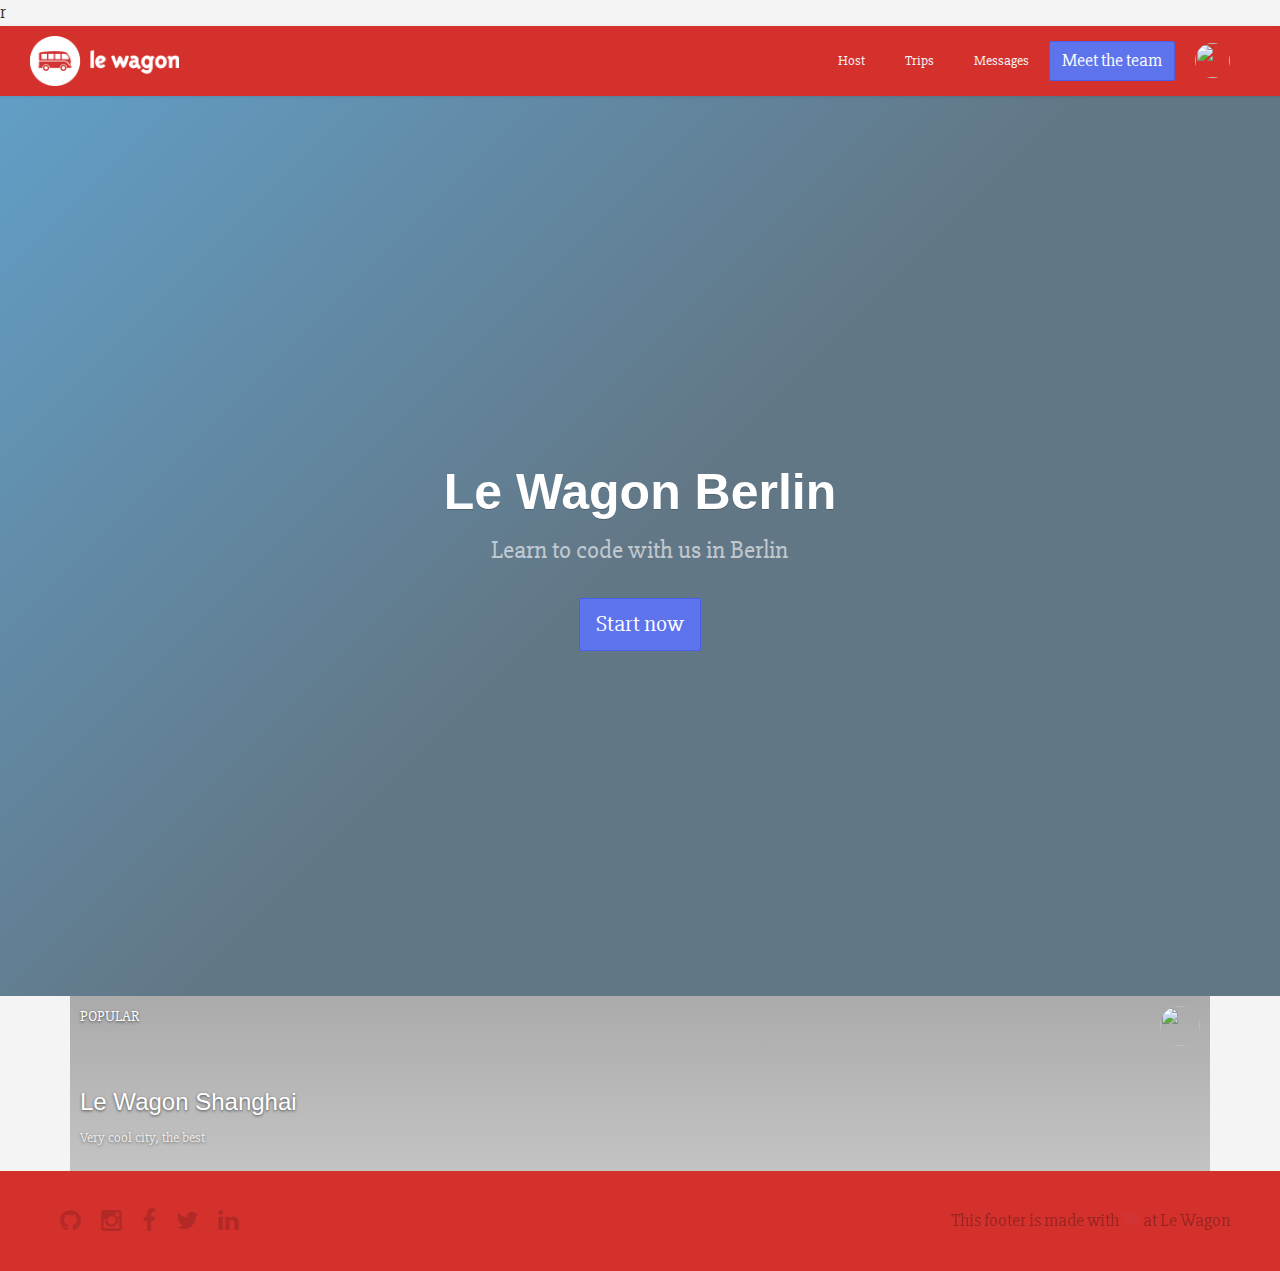
==== commit 5b8ddbda: "Automated commit at 2018-08-06 10:20:09 UTC by middleman-deploy 2.0.0-alpha" ====
--- a/index.html
+++ b/index.html
@@ -1,4 +1,4 @@
-<!doctype html>
+r<!doctype html>
 <html>
   <head>
     <meta charset="utf-8">
@@ -7,20 +7,86 @@
           content="width=device-width, initial-scale=1, shrink-to-fit=no">
     <!-- Use the title from a page's frontmatter if it has one -->
     <title>Le Wagon - Middleman</title>
-    <link href="stylesheets/application-3c48b980.css" rel="stylesheet" />
+    <link href="stylesheets/application-d18daa52.css" rel="stylesheet" />
     <script src="javascripts/application-93de88c9.js"></script>
     <link href="images/favicon-f15af148.png" rel="icon" type="image/png" />
+
+
   </head>
   <body>
-    <div id="home">
-  <div class="home-content">
-    <img src="images/logo-acc9c0ec.png" width="200" alt="Logo" />
-    <p>
-      Middleman is now running!
-    </p>
-    <p class="about">
-      <a href="about.html">More about this template</a>
-    </p>
+    <div class="navbar-wagon">
+  <!-- Logo -->
+  <a href="/" class="navbar-wagon-brand">
+    <!-- <img src="images/logo-acc9c0ec.png" alt="logo"> -->
+    <img src="images/logo-acc9c0ec.png" id="logo" alt="Logo" />
+  </a>
+
+  <!-- Right Navigation -->
+  <div class="navbar-wagon-right hidden-xs hidden-sm">
+
+    <a href="" class="navbar-wagon-item navbar-wagon-link">Host</a>
+    <a href="" class="navbar-wagon-item navbar-wagon-link">Trips</a>
+    <a href="" class="navbar-wagon-item navbar-wagon-link">Messages</a>
+    <a href="team.html" class="btn btn-primary">Meet the team</a>
+
+
+    <!-- Profile picture with dropdown list -->
+    <div class="navbar-wagon-item">
+      <div class="dropdown">
+        <img src="https://kitt.lewagon.com/placeholder/users/salomon912" class="avatar dropdown-toggle" id="navbar-wagon-menu" data-toggle="dropdown">
+        <ul class="dropdown-menu dropdown-menu-right navbar-wagon-dropdown-menu">
+          <li><a href="#">Profile</a></li>
+          <li><a href="#">Dashboard</a></li>
+          <li><a href="#">Log Out</a></li>
+        </ul>
+      </div>
+    </div>
+  </div>
+
+  <!-- Dropdown appearing on mobile only -->
+  <div class="navbar-wagon-item hidden-md hidden-lg">
+    <div class="dropdown">
+      <i class="fa fa-bars dropdown-toggle" data-toggle="dropdown"></i>
+      <ul class="dropdown-menu dropdown-menu-right navbar-wagon-dropdown-menu">
+        <li><a href="#">Host</a></li>
+        <li><a href="#">Trips</a></li>
+        <li><a href="#">Messagese</a></li>
+      </ul>
+    </div>
+  </div>
+</div>
+
+    <div class="banner" style="background-image: linear-gradient(-225deg, rgba(0,101,168,0.6) 0%, rgba(0,36,61,0.6) 50%), url('https://kitt.lewagon.com/placeholder/cities/berlin');">
+  <div class="banner-content">
+    <h1>Le Wagon Berlin</h1>
+    <p>Learn to code with us in Berlin</p>
+    <a class="btn btn-primary btn-lg">Start now</a>
+  </div>
+</div>
+
+<div class="container">
+  <div class="card" style="background-image: linear-gradient(rgba(0,0,0,0.3), rgba(0,0,0,0.2)), url('https://kitt.lewagon.com/placeholder/cities/shanghai');">
+    <div class="card-category">Popular</div>
+    <div class="card-description">
+      <h2>Le Wagon Shanghai</h2>
+      <p>Very cool city, the best</p>
+    </div>
+    <img class="card-user" src="https://kitt.lewagon.com/placeholder/users/tgenaitay">
+    <a class="card-link" href="#" ></a>
+  </div>
+</div>
+
+
+    <div class="footer">
+  <div class="footer-links">
+    <a href="#"><i class="fa fa-github"></i></a>
+    <a href="#"><i class="fa fa-instagram"></i></a>
+    <a href="#"><i class="fa fa-facebook"></i></a>
+    <a href="#"><i class="fa fa-twitter"></i></a>
+    <a href="#"><i class="fa fa-linkedin"></i></a>
+  </div>
+  <div class="footer-copyright">
+    This footer is made with <i class="fa fa-heart"></i> at Le Wagon
   </div>
 </div>
 
--- a/stylesheets/application-d18daa52.css
+++ b/stylesheets/application-d18daa52.css
@@ -0,0 +1,8 @@
+@import url("https://fonts.googleapis.com/css?family=Slabo+27px");/*!
+ * Bootstrap v3.3.7 (http://getbootstrap.com)
+ * Copyright 2011-2016 Twitter, Inc.
+ * Licensed under MIT (https://github.com/twbs/bootstrap/blob/master/LICENSE)
+ *//*! normalize.css v3.0.3 | MIT License | github.com/necolas/normalize.css */html{font-family:sans-serif;-ms-text-size-adjust:100%;-webkit-text-size-adjust:100%}body{margin:0}article,aside,details,figcaption,figure,footer,header,hgroup,main,menu,nav,section,summary{display:block}audio,canvas,progress,video{display:inline-block;vertical-align:baseline}audio:not([controls]){display:none;height:0}[hidden],template{display:none}a{background-color:transparent}a:active,a:hover{outline:0}abbr[title]{border-bottom:1px dotted}b,strong{font-weight:bold}dfn{font-style:italic}h1{font-size:2em;margin:0.67em 0}mark{background:#ff0;color:#000}small{font-size:80%}sub,sup{font-size:75%;line-height:0;position:relative;vertical-align:baseline}sup{top:-0.5em}sub{bottom:-0.25em}img{border:0}svg:not(:root){overflow:hidden}figure{margin:1em 40px}hr{-webkit-box-sizing:content-box;box-sizing:content-box;height:0}pre{overflow:auto}code,kbd,pre,samp{font-family:monospace, monospace;font-size:1em}button,input,optgroup,select,textarea{color:inherit;font:inherit;margin:0}button{overflow:visible}button,select{text-transform:none}button,html input[type="button"],input[type="reset"],input[type="submit"]{-webkit-appearance:button;cursor:pointer}button[disabled],html input[disabled]{cursor:default}button::-moz-focus-inner,input::-moz-focus-inner{border:0;padding:0}input{line-height:normal}input[type="checkbox"],input[type="radio"]{-webkit-box-sizing:border-box;box-sizing:border-box;padding:0}input[type="number"]::-webkit-inner-spin-button,input[type="number"]::-webkit-outer-spin-button{height:auto}input[type="search"]{-webkit-appearance:textfield;-webkit-box-sizing:content-box;box-sizing:content-box}input[type="search"]::-webkit-search-cancel-button,input[type="search"]::-webkit-search-decoration{-webkit-appearance:none}fieldset{border:1px solid #c0c0c0;margin:0 2px;padding:0.35em 0.625em 0.75em}legend{border:0;padding:0}textarea{overflow:auto}optgroup{font-weight:bold}table{border-collapse:collapse;border-spacing:0}td,th{padding:0}/*! Source: https://github.com/h5bp/html5-boilerplate/blob/master/src/css/main.css */@media print{*,*:before,*:after{background:transparent !important;color:#000 !important;-webkit-box-shadow:none !important;box-shadow:none !important;text-shadow:none !important}a,a:visited{text-decoration:underline}a[href]:after{content:" (" attr(href) ")"}abbr[title]:after{content:" (" attr(title) ")"}a[href^="#"]:after,a[href^="javascript:"]:after{content:""}pre,blockquote{border:1px solid #999;page-break-inside:avoid}thead{display:table-header-group}tr,img{page-break-inside:avoid}img{max-width:100% !important}p,h2,h3{orphans:3;widows:3}h2,h3{page-break-after:avoid}.navbar{display:none}.btn>.caret,.dropup>.btn>.caret{border-top-color:#000 !important}.label{border:1px solid #000}.table{border-collapse:collapse !important}.table td,.table th{background-color:#fff !important}.table-bordered th,.table-bordered td{border:1px solid #ddd !important}}@font-face{font-family:'Glyphicons Halflings';src:url("../assets/bootstrap/glyphicons-halflings-regular-86b6f62b.eot");src:url("../assets/bootstrap/glyphicons-halflings-regular-86b6f62b.eot?#iefix") format("embedded-opentype"),url("../assets/bootstrap/glyphicons-halflings-regular-ca35b697.woff2") format("woff2"),url("../assets/bootstrap/glyphicons-halflings-regular-278e49a8.woff") format("woff"),url("../assets/bootstrap/glyphicons-halflings-regular-44bc1850.ttf") format("truetype"),url("../assets/bootstrap/glyphicons-halflings-regular-de51a849.svg#glyphicons_halflingsregular") format("svg")}.glyphicon{position:relative;top:1px;display:inline-block;font-family:'Glyphicons Halflings';font-style:normal;font-weight:normal;line-height:1;-webkit-font-smoothing:antialiased;-moz-osx-font-smoothing:grayscale}.glyphicon-asterisk:before{content:"\002a"}.glyphicon-plus:before{content:"\002b"}.glyphicon-euro:before,.glyphicon-eur:before{content:"\20ac"}.glyphicon-minus:before{content:"\2212"}.glyphicon-cloud:before{content:"\2601"}.glyphicon-envelope:before{content:"\2709"}.glyphicon-pencil:before{content:"\270f"}.glyphicon-glass:before{content:"\e001"}.glyphicon-music:before{content:"\e002"}.glyphicon-search:before{content:"\e003"}.glyphicon-heart:before{content:"\e005"}.glyphicon-star:before{content:"\e006"}.glyphicon-star-empty:before{content:"\e007"}.glyphicon-user:before{content:"\e008"}.glyphicon-film:before{content:"\e009"}.glyphicon-th-large:before{content:"\e010"}.glyphicon-th:before{content:"\e011"}.glyphicon-th-list:before{content:"\e012"}.glyphicon-ok:before{content:"\e013"}.glyphicon-remove:before{content:"\e014"}.glyphicon-zoom-in:before{content:"\e015"}.glyphicon-zoom-out:before{content:"\e016"}.glyphicon-off:before{content:"\e017"}.glyphicon-signal:before{content:"\e018"}.glyphicon-cog:before{content:"\e019"}.glyphicon-trash:before{content:"\e020"}.glyphicon-home:before{content:"\e021"}.glyphicon-file:before{content:"\e022"}.glyphicon-time:before{content:"\e023"}.glyphicon-road:before{content:"\e024"}.glyphicon-download-alt:before{content:"\e025"}.glyphicon-download:before{content:"\e026"}.glyphicon-upload:before{content:"\e027"}.glyphicon-inbox:before{content:"\e028"}.glyphicon-play-circle:before{content:"\e029"}.glyphicon-repeat:before{content:"\e030"}.glyphicon-refresh:before{content:"\e031"}.glyphicon-list-alt:before{content:"\e032"}.glyphicon-lock:before{content:"\e033"}.glyphicon-flag:before{content:"\e034"}.glyphicon-headphones:before{content:"\e035"}.glyphicon-volume-off:before{content:"\e036"}.glyphicon-volume-down:before{content:"\e037"}.glyphicon-volume-up:before{content:"\e038"}.glyphicon-qrcode:before{content:"\e039"}.glyphicon-barcode:before{content:"\e040"}.glyphicon-tag:before{content:"\e041"}.glyphicon-tags:before{content:"\e042"}.glyphicon-book:before{content:"\e043"}.glyphicon-bookmark:before{content:"\e044"}.glyphicon-print:before{content:"\e045"}.glyphicon-camera:before{content:"\e046"}.glyphicon-font:before{content:"\e047"}.glyphicon-bold:before{content:"\e048"}.glyphicon-italic:before{content:"\e049"}.glyphicon-text-height:before{content:"\e050"}.glyphicon-text-width:before{content:"\e051"}.glyphicon-align-left:before{content:"\e052"}.glyphicon-align-center:before{content:"\e053"}.glyphicon-align-right:before{content:"\e054"}.glyphicon-align-justify:before{content:"\e055"}.glyphicon-list:before{content:"\e056"}.glyphicon-indent-left:before{content:"\e057"}.glyphicon-indent-right:before{content:"\e058"}.glyphicon-facetime-video:before{content:"\e059"}.glyphicon-picture:before{content:"\e060"}.glyphicon-map-marker:before{content:"\e062"}.glyphicon-adjust:before{content:"\e063"}.glyphicon-tint:before{content:"\e064"}.glyphicon-edit:before{content:"\e065"}.glyphicon-share:before{content:"\e066"}.glyphicon-check:before{content:"\e067"}.glyphicon-move:before{content:"\e068"}.glyphicon-step-backward:before{content:"\e069"}.glyphicon-fast-backward:before{content:"\e070"}.glyphicon-backward:before{content:"\e071"}.glyphicon-play:before{content:"\e072"}.glyphicon-pause:before{content:"\e073"}.glyphicon-stop:before{content:"\e074"}.glyphicon-forward:before{content:"\e075"}.glyphicon-fast-forward:before{content:"\e076"}.glyphicon-step-forward:before{content:"\e077"}.glyphicon-eject:before{content:"\e078"}.glyphicon-chevron-left:before{content:"\e079"}.glyphicon-chevron-right:before{content:"\e080"}.glyphicon-plus-sign:before{content:"\e081"}.glyphicon-minus-sign:before{content:"\e082"}.glyphicon-remove-sign:before{content:"\e083"}.glyphicon-ok-sign:before{content:"\e084"}.glyphicon-question-sign:before{content:"\e085"}.glyphicon-info-sign:before{content:"\e086"}.glyphicon-screenshot:before{content:"\e087"}.glyphicon-remove-circle:before{content:"\e088"}.glyphicon-ok-circle:before{content:"\e089"}.glyphicon-ban-circle:before{content:"\e090"}.glyphicon-arrow-left:before{content:"\e091"}.glyphicon-arrow-right:before{content:"\e092"}.glyphicon-arrow-up:before{content:"\e093"}.glyphicon-arrow-down:before{content:"\e094"}.glyphicon-share-alt:before{content:"\e095"}.glyphicon-resize-full:before{content:"\e096"}.glyphicon-resize-small:before{content:"\e097"}.glyphicon-exclamation-sign:before{content:"\e101"}.glyphicon-gift:before{content:"\e102"}.glyphicon-leaf:before{content:"\e103"}.glyphicon-fire:before{content:"\e104"}.glyphicon-eye-open:before{content:"\e105"}.glyphicon-eye-close:before{content:"\e106"}.glyphicon-warning-sign:before{content:"\e107"}.glyphicon-plane:before{content:"\e108"}.glyphicon-calendar:before{content:"\e109"}.glyphicon-random:before{content:"\e110"}.glyphicon-comment:before{content:"\e111"}.glyphicon-magnet:before{content:"\e112"}.glyphicon-chevron-up:before{content:"\e113"}.glyphicon-chevron-down:before{content:"\e114"}.glyphicon-retweet:before{content:"\e115"}.glyphicon-shopping-cart:before{content:"\e116"}.glyphicon-folder-close:before{content:"\e117"}.glyphicon-folder-open:before{content:"\e118"}.glyphicon-resize-vertical:before{content:"\e119"}.glyphicon-resize-horizontal:before{content:"\e120"}.glyphicon-hdd:before{content:"\e121"}.glyphicon-bullhorn:before{content:"\e122"}.glyphicon-bell:before{content:"\e123"}.glyphicon-certificate:before{content:"\e124"}.glyphicon-thumbs-up:before{content:"\e125"}.glyphicon-thumbs-down:before{content:"\e126"}.glyphicon-hand-right:before{content:"\e127"}.glyphicon-hand-left:before{content:"\e128"}.glyphicon-hand-up:before{content:"\e129"}.glyphicon-hand-down:before{content:"\e130"}.glyphicon-circle-arrow-right:before{content:"\e131"}.glyphicon-circle-arrow-left:before{content:"\e132"}.glyphicon-circle-arrow-up:before{content:"\e133"}.glyphicon-circle-arrow-down:before{content:"\e134"}.glyphicon-globe:before{content:"\e135"}.glyphicon-wrench:before{content:"\e136"}.glyphicon-tasks:before{content:"\e137"}.glyphicon-filter:before{content:"\e138"}.glyphicon-briefcase:before{content:"\e139"}.glyphicon-fullscreen:before{content:"\e140"}.glyphicon-dashboard:before{content:"\e141"}.glyphicon-paperclip:before{content:"\e142"}.glyphicon-heart-empty:before{content:"\e143"}.glyphicon-link:before{content:"\e144"}.glyphicon-phone:before{content:"\e145"}.glyphicon-pushpin:before{content:"\e146"}.glyphicon-usd:before{content:"\e148"}.glyphicon-gbp:before{content:"\e149"}.glyphicon-sort:before{content:"\e150"}.glyphicon-sort-by-alphabet:before{content:"\e151"}.glyphicon-sort-by-alphabet-alt:before{content:"\e152"}.glyphicon-sort-by-order:before{content:"\e153"}.glyphicon-sort-by-order-alt:before{content:"\e154"}.glyphicon-sort-by-attributes:before{content:"\e155"}.glyphicon-sort-by-attributes-alt:before{content:"\e156"}.glyphicon-unchecked:before{content:"\e157"}.glyphicon-expand:before{content:"\e158"}.glyphicon-collapse-down:before{content:"\e159"}.glyphicon-collapse-up:before{content:"\e160"}.glyphicon-log-in:before{content:"\e161"}.glyphicon-flash:before{content:"\e162"}.glyphicon-log-out:before{content:"\e163"}.glyphicon-new-window:before{content:"\e164"}.glyphicon-record:before{content:"\e165"}.glyphicon-save:before{content:"\e166"}.glyphicon-open:before{content:"\e167"}.glyphicon-saved:before{content:"\e168"}.glyphicon-import:before{content:"\e169"}.glyphicon-export:before{content:"\e170"}.glyphicon-send:before{content:"\e171"}.glyphicon-floppy-disk:before{content:"\e172"}.glyphicon-floppy-saved:before{content:"\e173"}.glyphicon-floppy-remove:before{content:"\e174"}.glyphicon-floppy-save:before{content:"\e175"}.glyphicon-floppy-open:before{content:"\e176"}.glyphicon-credit-card:before{content:"\e177"}.glyphicon-transfer:before{content:"\e178"}.glyphicon-cutlery:before{content:"\e179"}.glyphicon-header:before{content:"\e180"}.glyphicon-compressed:before{content:"\e181"}.glyphicon-earphone:before{content:"\e182"}.glyphicon-phone-alt:before{content:"\e183"}.glyphicon-tower:before{content:"\e184"}.glyphicon-stats:before{content:"\e185"}.glyphicon-sd-video:before{content:"\e186"}.glyphicon-hd-video:before{content:"\e187"}.glyphicon-subtitles:before{content:"\e188"}.glyphicon-sound-stereo:before{content:"\e189"}.glyphicon-sound-dolby:before{content:"\e190"}.glyphicon-sound-5-1:before{content:"\e191"}.glyphicon-sound-6-1:before{content:"\e192"}.glyphicon-sound-7-1:before{content:"\e193"}.glyphicon-copyright-mark:before{content:"\e194"}.glyphicon-registration-mark:before{content:"\e195"}.glyphicon-cloud-download:before{content:"\e197"}.glyphicon-cloud-upload:before{content:"\e198"}.glyphicon-tree-conifer:before{content:"\e199"}.glyphicon-tree-deciduous:before{content:"\e200"}.glyphicon-cd:before{content:"\e201"}.glyphicon-save-file:before{content:"\e202"}.glyphicon-open-file:before{content:"\e203"}.glyphicon-level-up:before{content:"\e204"}.glyphicon-copy:before{content:"\e205"}.glyphicon-paste:before{content:"\e206"}.glyphicon-alert:before{content:"\e209"}.glyphicon-equalizer:before{content:"\e210"}.glyphicon-king:before{content:"\e211"}.glyphicon-queen:before{content:"\e212"}.glyphicon-pawn:before{content:"\e213"}.glyphicon-bishop:before{content:"\e214"}.glyphicon-knight:before{content:"\e215"}.glyphicon-baby-formula:before{content:"\e216"}.glyphicon-tent:before{content:"\26fa"}.glyphicon-blackboard:before{content:"\e218"}.glyphicon-bed:before{content:"\e219"}.glyphicon-apple:before{content:"\f8ff"}.glyphicon-erase:before{content:"\e221"}.glyphicon-hourglass:before{content:"\231b"}.glyphicon-lamp:before{content:"\e223"}.glyphicon-duplicate:before{content:"\e224"}.glyphicon-piggy-bank:before{content:"\e225"}.glyphicon-scissors:before{content:"\e226"}.glyphicon-bitcoin:before{content:"\e227"}.glyphicon-btc:before{content:"\e227"}.glyphicon-xbt:before{content:"\e227"}.glyphicon-yen:before{content:"\00a5"}.glyphicon-jpy:before{content:"\00a5"}.glyphicon-ruble:before{content:"\20bd"}.glyphicon-rub:before{content:"\20bd"}.glyphicon-scale:before{content:"\e230"}.glyphicon-ice-lolly:before{content:"\e231"}.glyphicon-ice-lolly-tasted:before{content:"\e232"}.glyphicon-education:before{content:"\e233"}.glyphicon-option-horizontal:before{content:"\e234"}.glyphicon-option-vertical:before{content:"\e235"}.glyphicon-menu-hamburger:before{content:"\e236"}.glyphicon-modal-window:before{content:"\e237"}.glyphicon-oil:before{content:"\e238"}.glyphicon-grain:before{content:"\e239"}.glyphicon-sunglasses:before{content:"\e240"}.glyphicon-text-size:before{content:"\e241"}.glyphicon-text-color:before{content:"\e242"}.glyphicon-text-background:before{content:"\e243"}.glyphicon-object-align-top:before{content:"\e244"}.glyphicon-object-align-bottom:before{content:"\e245"}.glyphicon-object-align-horizontal:before{content:"\e246"}.glyphicon-object-align-left:before{content:"\e247"}.glyphicon-object-align-vertical:before{content:"\e248"}.glyphicon-object-align-right:before{content:"\e249"}.glyphicon-triangle-right:before{content:"\e250"}.glyphicon-triangle-left:before{content:"\e251"}.glyphicon-triangle-bottom:before{content:"\e252"}.glyphicon-triangle-top:before{content:"\e253"}.glyphicon-console:before{content:"\e254"}.glyphicon-superscript:before{content:"\e255"}.glyphicon-subscript:before{content:"\e256"}.glyphicon-menu-left:before{content:"\e257"}.glyphicon-menu-right:before{content:"\e258"}.glyphicon-menu-down:before{content:"\e259"}.glyphicon-menu-up:before{content:"\e260"}*{-webkit-box-sizing:border-box;box-sizing:border-box}*:before,*:after{-webkit-box-sizing:border-box;box-sizing:border-box}html{font-size:10px;-webkit-tap-highlight-color:transparent}body{font-family:"Slabo 27px", "Helvetica", "sans-serif";font-size:18px;line-height:1.42857143;color:#333333;background-color:#F4F4F4}input,button,select,textarea{font-family:inherit;font-size:inherit;line-height:inherit}a{color:#5E74ED;text-decoration:none}a:hover,a:focus{color:#1a39e5;text-decoration:underline}a:focus{outline:5px auto -webkit-focus-ring-color;outline-offset:-2px}figure{margin:0}img{vertical-align:middle}.img-responsive{display:block;max-width:100%;height:auto}.img-rounded{border-radius:2px}.img-thumbnail{padding:4px;line-height:1.42857143;background-color:#F4F4F4;border:1px solid #ddd;border-radius:2px;-webkit-transition:all 0.2s ease-in-out;transition:all 0.2s ease-in-out;display:inline-block;max-width:100%;height:auto}.img-circle{border-radius:50%}hr{margin-top:25px;margin-bottom:25px;border:0;border-top:1px solid #eeeeee}.sr-only{position:absolute;width:1px;height:1px;margin:-1px;padding:0;overflow:hidden;clip:rect(0, 0, 0, 0);border:0}.sr-only-focusable:active,.sr-only-focusable:focus{position:static;width:auto;height:auto;margin:0;overflow:visible;clip:auto}[role="button"]{cursor:pointer}h1,h2,h3,h4,h5,h6,.h1,.h2,.h3,.h4,.h5,.h6{font-family:"Raleway", "Helvetica", "sans-serif";font-weight:500;line-height:1.1;color:inherit}h1 small,h1 .small,h2 small,h2 .small,h3 small,h3 .small,h4 small,h4 .small,h5 small,h5 .small,h6 small,h6 .small,.h1 small,.h1 .small,.h2 small,.h2 .small,.h3 small,.h3 .small,.h4 small,.h4 .small,.h5 small,.h5 .small,.h6 small,.h6 .small{font-weight:normal;line-height:1;color:#777777}h1,.h1,h2,.h2,h3,.h3{margin-top:25px;margin-bottom:12.5px}h1 small,h1 .small,.h1 small,.h1 .small,h2 small,h2 .small,.h2 small,.h2 .small,h3 small,h3 .small,.h3 small,.h3 .small{font-size:65%}h4,.h4,h5,.h5,h6,.h6{margin-top:12.5px;margin-bottom:12.5px}h4 small,h4 .small,.h4 small,.h4 .small,h5 small,h5 .small,.h5 small,.h5 .small,h6 small,h6 .small,.h6 small,.h6 .small{font-size:75%}h1,.h1{font-size:46px}h2,.h2{font-size:38px}h3,.h3{font-size:31px}h4,.h4{font-size:23px}h5,.h5{font-size:18px}h6,.h6{font-size:16px}p{margin:0 0 12.5px}.lead{margin-bottom:25px;font-size:20px;font-weight:300;line-height:1.4}@media (min-width: 768px){.lead{font-size:27px}}small,.small{font-size:88%}mark,.mark{background-color:#fcf8e3;padding:.2em}.text-left{text-align:left}.text-right{text-align:right}.text-center{text-align:center}.text-justify{text-align:justify}.text-nowrap{white-space:nowrap}.text-lowercase{text-transform:lowercase}.text-uppercase,.initialism{text-transform:uppercase}.text-capitalize{text-transform:capitalize}.text-muted{color:#777777}.text-primary{color:#5E74ED}a.text-primary:hover,a.text-primary:focus{color:#304ce8}.text-success{color:#3c763d}a.text-success:hover,a.text-success:focus{color:#2b542c}.text-info{color:#31708f}a.text-info:hover,a.text-info:focus{color:#245269}.text-warning{color:#8a6d3b}a.text-warning:hover,a.text-warning:focus{color:#66512c}.text-danger{color:#a94442}a.text-danger:hover,a.text-danger:focus{color:#843534}.bg-primary{color:#fff}.bg-primary{background-color:#5E74ED}a.bg-primary:hover,a.bg-primary:focus{background-color:#304ce8}.bg-success{background-color:#dff0d8}a.bg-success:hover,a.bg-success:focus{background-color:#c1e2b3}.bg-info{background-color:#d9edf7}a.bg-info:hover,a.bg-info:focus{background-color:#afd9ee}.bg-warning{background-color:#fcf8e3}a.bg-warning:hover,a.bg-warning:focus{background-color:#f7ecb5}.bg-danger{background-color:#f2dede}a.bg-danger:hover,a.bg-danger:focus{background-color:#e4b9b9}.page-header{padding-bottom:11.5px;margin:50px 0 25px;border-bottom:1px solid #eeeeee}ul,ol{margin-top:0;margin-bottom:12.5px}ul ul,ul ol,ol ul,ol ol{margin-bottom:0}.list-unstyled{padding-left:0;list-style:none}.list-inline{padding-left:0;list-style:none;margin-left:-5px}.list-inline>li{display:inline-block;padding-left:5px;padding-right:5px}dl{margin-top:0;margin-bottom:25px}dt,dd{line-height:1.42857143}dt{font-weight:bold}dd{margin-left:0}.dl-horizontal dd:before,.dl-horizontal dd:after{content:" ";display:table}.dl-horizontal dd:after{clear:both}@media (min-width: 768px){.dl-horizontal dt{float:left;width:160px;clear:left;text-align:right;overflow:hidden;text-overflow:ellipsis;white-space:nowrap}.dl-horizontal dd{margin-left:180px}}abbr[title],abbr[data-original-title]{cursor:help;border-bottom:1px dotted #777777}.initialism{font-size:90%}blockquote{padding:12.5px 25px;margin:0 0 25px;font-size:22.5px;border-left:5px solid #eeeeee}blockquote p:last-child,blockquote ul:last-child,blockquote ol:last-child{margin-bottom:0}blockquote footer,blockquote small,blockquote .small{display:block;font-size:80%;line-height:1.42857143;color:#777777}blockquote footer:before,blockquote small:before,blockquote .small:before{content:'\2014 \00A0'}.blockquote-reverse,blockquote.pull-right{padding-right:15px;padding-left:0;border-right:5px solid #eeeeee;border-left:0;text-align:right}.blockquote-reverse footer:before,.blockquote-reverse small:before,.blockquote-reverse .small:before,blockquote.pull-right footer:before,blockquote.pull-right small:before,blockquote.pull-right .small:before{content:''}.blockquote-reverse footer:after,.blockquote-reverse small:after,.blockquote-reverse .small:after,blockquote.pull-right footer:after,blockquote.pull-right small:after,blockquote.pull-right .small:after{content:'\00A0 \2014'}address{margin-bottom:25px;font-style:normal;line-height:1.42857143}code,kbd,pre,samp{font-family:Menlo, Monaco, Consolas, "Courier New", monospace}code{padding:2px 4px;font-size:90%;color:#c7254e;background-color:#f9f2f4;border-radius:2px}kbd{padding:2px 4px;font-size:90%;color:#fff;background-color:#333;border-radius:2px;-webkit-box-shadow:inset 0 -1px 0 rgba(0,0,0,0.25);box-shadow:inset 0 -1px 0 rgba(0,0,0,0.25)}kbd kbd{padding:0;font-size:100%;font-weight:bold;-webkit-box-shadow:none;box-shadow:none}pre{display:block;padding:12px;margin:0 0 12.5px;font-size:17px;line-height:1.42857143;word-break:break-all;word-wrap:break-word;color:#333333;background-color:#f5f5f5;border:1px solid #ccc;border-radius:2px}pre code{padding:0;font-size:inherit;color:inherit;white-space:pre-wrap;background-color:transparent;border-radius:0}.pre-scrollable{max-height:340px;overflow-y:scroll}.container{margin-right:auto;margin-left:auto;padding-left:15px;padding-right:15px}.container:before,.container:after{content:" ";display:table}.container:after{clear:both}@media (min-width: 768px){.container{width:750px}}@media (min-width: 992px){.container{width:970px}}@media (min-width: 1200px){.container{width:1170px}}.container-fluid{margin-right:auto;margin-left:auto;padding-left:15px;padding-right:15px}.container-fluid:before,.container-fluid:after{content:" ";display:table}.container-fluid:after{clear:both}.row{margin-left:-15px;margin-right:-15px}.row:before,.row:after{content:" ";display:table}.row:after{clear:both}.col-xs-1,.col-sm-1,.col-md-1,.col-lg-1,.col-xs-2,.col-sm-2,.col-md-2,.col-lg-2,.col-xs-3,.col-sm-3,.col-md-3,.col-lg-3,.col-xs-4,.col-sm-4,.col-md-4,.col-lg-4,.col-xs-5,.col-sm-5,.col-md-5,.col-lg-5,.col-xs-6,.col-sm-6,.col-md-6,.col-lg-6,.col-xs-7,.col-sm-7,.col-md-7,.col-lg-7,.col-xs-8,.col-sm-8,.col-md-8,.col-lg-8,.col-xs-9,.col-sm-9,.col-md-9,.col-lg-9,.col-xs-10,.col-sm-10,.col-md-10,.col-lg-10,.col-xs-11,.col-sm-11,.col-md-11,.col-lg-11,.col-xs-12,.col-sm-12,.col-md-12,.col-lg-12{position:relative;min-height:1px;padding-left:15px;padding-right:15px}.col-xs-1,.col-xs-2,.col-xs-3,.col-xs-4,.col-xs-5,.col-xs-6,.col-xs-7,.col-xs-8,.col-xs-9,.col-xs-10,.col-xs-11,.col-xs-12{float:left}.col-xs-1{width:8.33333333%}.col-xs-2{width:16.66666667%}.col-xs-3{width:25%}.col-xs-4{width:33.33333333%}.col-xs-5{width:41.66666667%}.col-xs-6{width:50%}.col-xs-7{width:58.33333333%}.col-xs-8{width:66.66666667%}.col-xs-9{width:75%}.col-xs-10{width:83.33333333%}.col-xs-11{width:91.66666667%}.col-xs-12{width:100%}.col-xs-pull-0{right:auto}.col-xs-pull-1{right:8.33333333%}.col-xs-pull-2{right:16.66666667%}.col-xs-pull-3{right:25%}.col-xs-pull-4{right:33.33333333%}.col-xs-pull-5{right:41.66666667%}.col-xs-pull-6{right:50%}.col-xs-pull-7{right:58.33333333%}.col-xs-pull-8{right:66.66666667%}.col-xs-pull-9{right:75%}.col-xs-pull-10{right:83.33333333%}.col-xs-pull-11{right:91.66666667%}.col-xs-pull-12{right:100%}.col-xs-push-0{left:auto}.col-xs-push-1{left:8.33333333%}.col-xs-push-2{left:16.66666667%}.col-xs-push-3{left:25%}.col-xs-push-4{left:33.33333333%}.col-xs-push-5{left:41.66666667%}.col-xs-push-6{left:50%}.col-xs-push-7{left:58.33333333%}.col-xs-push-8{left:66.66666667%}.col-xs-push-9{left:75%}.col-xs-push-10{left:83.33333333%}.col-xs-push-11{left:91.66666667%}.col-xs-push-12{left:100%}.col-xs-offset-0{margin-left:0%}.col-xs-offset-1{margin-left:8.33333333%}.col-xs-offset-2{margin-left:16.66666667%}.col-xs-offset-3{margin-left:25%}.col-xs-offset-4{margin-left:33.33333333%}.col-xs-offset-5{margin-left:41.66666667%}.col-xs-offset-6{margin-left:50%}.col-xs-offset-7{margin-left:58.33333333%}.col-xs-offset-8{margin-left:66.66666667%}.col-xs-offset-9{margin-left:75%}.col-xs-offset-10{margin-left:83.33333333%}.col-xs-offset-11{margin-left:91.66666667%}.col-xs-offset-12{margin-left:100%}@media (min-width: 768px){.col-sm-1,.col-sm-2,.col-sm-3,.col-sm-4,.col-sm-5,.col-sm-6,.col-sm-7,.col-sm-8,.col-sm-9,.col-sm-10,.col-sm-11,.col-sm-12{float:left}.col-sm-1{width:8.33333333%}.col-sm-2{width:16.66666667%}.col-sm-3{width:25%}.col-sm-4{width:33.33333333%}.col-sm-5{width:41.66666667%}.col-sm-6{width:50%}.col-sm-7{width:58.33333333%}.col-sm-8{width:66.66666667%}.col-sm-9{width:75%}.col-sm-10{width:83.33333333%}.col-sm-11{width:91.66666667%}.col-sm-12{width:100%}.col-sm-pull-0{right:auto}.col-sm-pull-1{right:8.33333333%}.col-sm-pull-2{right:16.66666667%}.col-sm-pull-3{right:25%}.col-sm-pull-4{right:33.33333333%}.col-sm-pull-5{right:41.66666667%}.col-sm-pull-6{right:50%}.col-sm-pull-7{right:58.33333333%}.col-sm-pull-8{right:66.66666667%}.col-sm-pull-9{right:75%}.col-sm-pull-10{right:83.33333333%}.col-sm-pull-11{right:91.66666667%}.col-sm-pull-12{right:100%}.col-sm-push-0{left:auto}.col-sm-push-1{left:8.33333333%}.col-sm-push-2{left:16.66666667%}.col-sm-push-3{left:25%}.col-sm-push-4{left:33.33333333%}.col-sm-push-5{left:41.66666667%}.col-sm-push-6{left:50%}.col-sm-push-7{left:58.33333333%}.col-sm-push-8{left:66.66666667%}.col-sm-push-9{left:75%}.col-sm-push-10{left:83.33333333%}.col-sm-push-11{left:91.66666667%}.col-sm-push-12{left:100%}.col-sm-offset-0{margin-left:0%}.col-sm-offset-1{margin-left:8.33333333%}.col-sm-offset-2{margin-left:16.66666667%}.col-sm-offset-3{margin-left:25%}.col-sm-offset-4{margin-left:33.33333333%}.col-sm-offset-5{margin-left:41.66666667%}.col-sm-offset-6{margin-left:50%}.col-sm-offset-7{margin-left:58.33333333%}.col-sm-offset-8{margin-left:66.66666667%}.col-sm-offset-9{margin-left:75%}.col-sm-offset-10{margin-left:83.33333333%}.col-sm-offset-11{margin-left:91.66666667%}.col-sm-offset-12{margin-left:100%}}@media (min-width: 992px){.col-md-1,.col-md-2,.col-md-3,.col-md-4,.col-md-5,.col-md-6,.col-md-7,.col-md-8,.col-md-9,.col-md-10,.col-md-11,.col-md-12{float:left}.col-md-1{width:8.33333333%}.col-md-2{width:16.66666667%}.col-md-3{width:25%}.col-md-4{width:33.33333333%}.col-md-5{width:41.66666667%}.col-md-6{width:50%}.col-md-7{width:58.33333333%}.col-md-8{width:66.66666667%}.col-md-9{width:75%}.col-md-10{width:83.33333333%}.col-md-11{width:91.66666667%}.col-md-12{width:100%}.col-md-pull-0{right:auto}.col-md-pull-1{right:8.33333333%}.col-md-pull-2{right:16.66666667%}.col-md-pull-3{right:25%}.col-md-pull-4{right:33.33333333%}.col-md-pull-5{right:41.66666667%}.col-md-pull-6{right:50%}.col-md-pull-7{right:58.33333333%}.col-md-pull-8{right:66.66666667%}.col-md-pull-9{right:75%}.col-md-pull-10{right:83.33333333%}.col-md-pull-11{right:91.66666667%}.col-md-pull-12{right:100%}.col-md-push-0{left:auto}.col-md-push-1{left:8.33333333%}.col-md-push-2{left:16.66666667%}.col-md-push-3{left:25%}.col-md-push-4{left:33.33333333%}.col-md-push-5{left:41.66666667%}.col-md-push-6{left:50%}.col-md-push-7{left:58.33333333%}.col-md-push-8{left:66.66666667%}.col-md-push-9{left:75%}.col-md-push-10{left:83.33333333%}.col-md-push-11{left:91.66666667%}.col-md-push-12{left:100%}.col-md-offset-0{margin-left:0%}.col-md-offset-1{margin-left:8.33333333%}.col-md-offset-2{margin-left:16.66666667%}.col-md-offset-3{margin-left:25%}.col-md-offset-4{margin-left:33.33333333%}.col-md-offset-5{margin-left:41.66666667%}.col-md-offset-6{margin-left:50%}.col-md-offset-7{margin-left:58.33333333%}.col-md-offset-8{margin-left:66.66666667%}.col-md-offset-9{margin-left:75%}.col-md-offset-10{margin-left:83.33333333%}.col-md-offset-11{margin-left:91.66666667%}.col-md-offset-12{margin-left:100%}}@media (min-width: 1200px){.col-lg-1,.col-lg-2,.col-lg-3,.col-lg-4,.col-lg-5,.col-lg-6,.col-lg-7,.col-lg-8,.col-lg-9,.col-lg-10,.col-lg-11,.col-lg-12{float:left}.col-lg-1{width:8.33333333%}.col-lg-2{width:16.66666667%}.col-lg-3{width:25%}.col-lg-4{width:33.33333333%}.col-lg-5{width:41.66666667%}.col-lg-6{width:50%}.col-lg-7{width:58.33333333%}.col-lg-8{width:66.66666667%}.col-lg-9{width:75%}.col-lg-10{width:83.33333333%}.col-lg-11{width:91.66666667%}.col-lg-12{width:100%}.col-lg-pull-0{right:auto}.col-lg-pull-1{right:8.33333333%}.col-lg-pull-2{right:16.66666667%}.col-lg-pull-3{right:25%}.col-lg-pull-4{right:33.33333333%}.col-lg-pull-5{right:41.66666667%}.col-lg-pull-6{right:50%}.col-lg-pull-7{right:58.33333333%}.col-lg-pull-8{right:66.66666667%}.col-lg-pull-9{right:75%}.col-lg-pull-10{right:83.33333333%}.col-lg-pull-11{right:91.66666667%}.col-lg-pull-12{right:100%}.col-lg-push-0{left:auto}.col-lg-push-1{left:8.33333333%}.col-lg-push-2{left:16.66666667%}.col-lg-push-3{left:25%}.col-lg-push-4{left:33.33333333%}.col-lg-push-5{left:41.66666667%}.col-lg-push-6{left:50%}.col-lg-push-7{left:58.33333333%}.col-lg-push-8{left:66.66666667%}.col-lg-push-9{left:75%}.col-lg-push-10{left:83.33333333%}.col-lg-push-11{left:91.66666667%}.col-lg-push-12{left:100%}.col-lg-offset-0{margin-left:0%}.col-lg-offset-1{margin-left:8.33333333%}.col-lg-offset-2{margin-left:16.66666667%}.col-lg-offset-3{margin-left:25%}.col-lg-offset-4{margin-left:33.33333333%}.col-lg-offset-5{margin-left:41.66666667%}.col-lg-offset-6{margin-left:50%}.col-lg-offset-7{margin-left:58.33333333%}.col-lg-offset-8{margin-left:66.66666667%}.col-lg-offset-9{margin-left:75%}.col-lg-offset-10{margin-left:83.33333333%}.col-lg-offset-11{margin-left:91.66666667%}.col-lg-offset-12{margin-left:100%}}table{background-color:transparent}caption{padding-top:8px;padding-bottom:8px;color:#777777;text-align:left}th{text-align:left}.table{width:100%;max-width:100%;margin-bottom:25px}.table>thead>tr>th,.table>thead>tr>td,.table>tbody>tr>th,.table>tbody>tr>td,.table>tfoot>tr>th,.table>tfoot>tr>td{padding:8px;line-height:1.42857143;vertical-align:top;border-top:1px solid #ddd}.table>thead>tr>th{vertical-align:bottom;border-bottom:2px solid #ddd}.table>caption+thead>tr:first-child>th,.table>caption+thead>tr:first-child>td,.table>colgroup+thead>tr:first-child>th,.table>colgroup+thead>tr:first-child>td,.table>thead:first-child>tr:first-child>th,.table>thead:first-child>tr:first-child>td{border-top:0}.table>tbody+tbody{border-top:2px solid #ddd}.table .table{background-color:#F4F4F4}.table-condensed>thead>tr>th,.table-condensed>thead>tr>td,.table-condensed>tbody>tr>th,.table-condensed>tbody>tr>td,.table-condensed>tfoot>tr>th,.table-condensed>tfoot>tr>td{padding:5px}.table-bordered{border:1px solid #ddd}.table-bordered>thead>tr>th,.table-bordered>thead>tr>td,.table-bordered>tbody>tr>th,.table-bordered>tbody>tr>td,.table-bordered>tfoot>tr>th,.table-bordered>tfoot>tr>td{border:1px solid #ddd}.table-bordered>thead>tr>th,.table-bordered>thead>tr>td{border-bottom-width:2px}.table-striped>tbody>tr:nth-of-type(odd){background-color:#f9f9f9}.table-hover>tbody>tr:hover{background-color:#f5f5f5}table col[class*="col-"]{position:static;float:none;display:table-column}table td[class*="col-"],table th[class*="col-"]{position:static;float:none;display:table-cell}.table>thead>tr>td.active,.table>thead>tr>th.active,.table>thead>tr.active>td,.table>thead>tr.active>th,.table>tbody>tr>td.active,.table>tbody>tr>th.active,.table>tbody>tr.active>td,.table>tbody>tr.active>th,.table>tfoot>tr>td.active,.table>tfoot>tr>th.active,.table>tfoot>tr.active>td,.table>tfoot>tr.active>th{background-color:#f5f5f5}.table-hover>tbody>tr>td.active:hover,.table-hover>tbody>tr>th.active:hover,.table-hover>tbody>tr.active:hover>td,.table-hover>tbody>tr:hover>.active,.table-hover>tbody>tr.active:hover>th{background-color:#e8e8e8}.table>thead>tr>td.success,.table>thead>tr>th.success,.table>thead>tr.success>td,.table>thead>tr.success>th,.table>tbody>tr>td.success,.table>tbody>tr>th.success,.table>tbody>tr.success>td,.table>tbody>tr.success>th,.table>tfoot>tr>td.success,.table>tfoot>tr>th.success,.table>tfoot>tr.success>td,.table>tfoot>tr.success>th{background-color:#dff0d8}.table-hover>tbody>tr>td.success:hover,.table-hover>tbody>tr>th.success:hover,.table-hover>tbody>tr.success:hover>td,.table-hover>tbody>tr:hover>.success,.table-hover>tbody>tr.success:hover>th{background-color:#d0e9c6}.table>thead>tr>td.info,.table>thead>tr>th.info,.table>thead>tr.info>td,.table>thead>tr.info>th,.table>tbody>tr>td.info,.table>tbody>tr>th.info,.table>tbody>tr.info>td,.table>tbody>tr.info>th,.table>tfoot>tr>td.info,.table>tfoot>tr>th.info,.table>tfoot>tr.info>td,.table>tfoot>tr.info>th{background-color:#d9edf7}.table-hover>tbody>tr>td.info:hover,.table-hover>tbody>tr>th.info:hover,.table-hover>tbody>tr.info:hover>td,.table-hover>tbody>tr:hover>.info,.table-hover>tbody>tr.info:hover>th{background-color:#c4e3f3}.table>thead>tr>td.warning,.table>thead>tr>th.warning,.table>thead>tr.warning>td,.table>thead>tr.warning>th,.table>tbody>tr>td.warning,.table>tbody>tr>th.warning,.table>tbody>tr.warning>td,.table>tbody>tr.warning>th,.table>tfoot>tr>td.warning,.table>tfoot>tr>th.warning,.table>tfoot>tr.warning>td,.table>tfoot>tr.warning>th{background-color:#fcf8e3}.table-hover>tbody>tr>td.warning:hover,.table-hover>tbody>tr>th.warning:hover,.table-hover>tbody>tr.warning:hover>td,.table-hover>tbody>tr:hover>.warning,.table-hover>tbody>tr.warning:hover>th{background-color:#faf2cc}.table>thead>tr>td.danger,.table>thead>tr>th.danger,.table>thead>tr.danger>td,.table>thead>tr.danger>th,.table>tbody>tr>td.danger,.table>tbody>tr>th.danger,.table>tbody>tr.danger>td,.table>tbody>tr.danger>th,.table>tfoot>tr>td.danger,.table>tfoot>tr>th.danger,.table>tfoot>tr.danger>td,.table>tfoot>tr.danger>th{background-color:#f2dede}.table-hover>tbody>tr>td.danger:hover,.table-hover>tbody>tr>th.danger:hover,.table-hover>tbody>tr.danger:hover>td,.table-hover>tbody>tr:hover>.danger,.table-hover>tbody>tr.danger:hover>th{background-color:#ebcccc}.table-responsive{overflow-x:auto;min-height:0.01%}@media screen and (max-width: 767px){.table-responsive{width:100%;margin-bottom:18.75px;overflow-y:hidden;-ms-overflow-style:-ms-autohiding-scrollbar;border:1px solid #ddd}.table-responsive>.table{margin-bottom:0}.table-responsive>.table>thead>tr>th,.table-responsive>.table>thead>tr>td,.table-responsive>.table>tbody>tr>th,.table-responsive>.table>tbody>tr>td,.table-responsive>.table>tfoot>tr>th,.table-responsive>.table>tfoot>tr>td{white-space:nowrap}.table-responsive>.table-bordered{border:0}.table-responsive>.table-bordered>thead>tr>th:first-child,.table-responsive>.table-bordered>thead>tr>td:first-child,.table-responsive>.table-bordered>tbody>tr>th:first-child,.table-responsive>.table-bordered>tbody>tr>td:first-child,.table-responsive>.table-bordered>tfoot>tr>th:first-child,.table-responsive>.table-bordered>tfoot>tr>td:first-child{border-left:0}.table-responsive>.table-bordered>thead>tr>th:last-child,.table-responsive>.table-bordered>thead>tr>td:last-child,.table-responsive>.table-bordered>tbody>tr>th:last-child,.table-responsive>.table-bordered>tbody>tr>td:last-child,.table-responsive>.table-bordered>tfoot>tr>th:last-child,.table-responsive>.table-bordered>tfoot>tr>td:last-child{border-right:0}.table-responsive>.table-bordered>tbody>tr:last-child>th,.table-responsive>.table-bordered>tbody>tr:last-child>td,.table-responsive>.table-bordered>tfoot>tr:last-child>th,.table-responsive>.table-bordered>tfoot>tr:last-child>td{border-bottom:0}}fieldset{padding:0;margin:0;border:0;min-width:0}legend{display:block;width:100%;padding:0;margin-bottom:25px;font-size:27px;line-height:inherit;color:#333333;border:0;border-bottom:1px solid #e5e5e5}label{display:inline-block;max-width:100%;margin-bottom:5px;font-weight:bold}input[type="search"]{-webkit-box-sizing:border-box;box-sizing:border-box}input[type="radio"],input[type="checkbox"]{margin:4px 0 0;margin-top:1px \9;line-height:normal}input[type="file"]{display:block}input[type="range"]{display:block;width:100%}select[multiple],select[size]{height:auto}input[type="file"]:focus,input[type="radio"]:focus,input[type="checkbox"]:focus{outline:5px auto -webkit-focus-ring-color;outline-offset:-2px}output{display:block;padding-top:7px;font-size:18px;line-height:1.42857143;color:#000000}.form-control{display:block;width:100%;height:39px;padding:6px 12px;font-size:18px;line-height:1.42857143;color:#000000;background-color:#fff;background-image:none;border:1px solid #ccc;border-radius:2px;-webkit-box-shadow:inset 0 1px 1px rgba(0,0,0,0.075);box-shadow:inset 0 1px 1px rgba(0,0,0,0.075);-webkit-transition:border-color ease-in-out 0.15s, box-shadow ease-in-out 0.15s;-webkit-transition:border-color ease-in-out 0.15s, -webkit-box-shadow ease-in-out 0.15s;transition:border-color ease-in-out 0.15s, -webkit-box-shadow ease-in-out 0.15s;transition:border-color ease-in-out 0.15s, box-shadow ease-in-out 0.15s;transition:border-color ease-in-out 0.15s, box-shadow ease-in-out 0.15s, -webkit-box-shadow ease-in-out 0.15s}.form-control:focus{border-color:#66afe9;outline:0;-webkit-box-shadow:inset 0 1px 1px rgba(0,0,0,0.075),0 0 8px rgba(102,175,233,0.6);box-shadow:inset 0 1px 1px rgba(0,0,0,0.075),0 0 8px rgba(102,175,233,0.6)}.form-control::-moz-placeholder{color:#999;opacity:1}.form-control:-ms-input-placeholder{color:#999}.form-control::-webkit-input-placeholder{color:#999}.form-control::-ms-expand{border:0;background-color:transparent}.form-control[disabled],.form-control[readonly],fieldset[disabled] .form-control{background-color:#eeeeee;opacity:1}.form-control[disabled],fieldset[disabled] .form-control{cursor:not-allowed}textarea.form-control{height:auto}input[type="search"]{-webkit-appearance:none}@media screen and (-webkit-min-device-pixel-ratio: 0){input[type="date"].form-control,input[type="time"].form-control,input[type="datetime-local"].form-control,input[type="month"].form-control{line-height:39px}input[type="date"].input-sm,.input-group-sm>input[type="date"].form-control,.input-group-sm>input[type="date"].input-group-addon,.input-group-sm>.input-group-btn>input[type="date"].btn,.input-group-sm input[type="date"],input[type="time"].input-sm,.input-group-sm>input[type="time"].form-control,.input-group-sm>input[type="time"].input-group-addon,.input-group-sm>.input-group-btn>input[type="time"].btn,.input-group-sm input[type="time"],input[type="datetime-local"].input-sm,.input-group-sm>input[type="datetime-local"].form-control,.input-group-sm>input[type="datetime-local"].input-group-addon,.input-group-sm>.input-group-btn>input[type="datetime-local"].btn,.input-group-sm input[type="datetime-local"],input[type="month"].input-sm,.input-group-sm>input[type="month"].form-control,.input-group-sm>input[type="month"].input-group-addon,.input-group-sm>.input-group-btn>input[type="month"].btn,.input-group-sm input[type="month"]{line-height:36px}input[type="date"].input-lg,.input-group-lg>input[type="date"].form-control,.input-group-lg>input[type="date"].input-group-addon,.input-group-lg>.input-group-btn>input[type="date"].btn,.input-group-lg input[type="date"],input[type="time"].input-lg,.input-group-lg>input[type="time"].form-control,.input-group-lg>input[type="time"].input-group-addon,.input-group-lg>.input-group-btn>input[type="time"].btn,.input-group-lg input[type="time"],input[type="datetime-local"].input-lg,.input-group-lg>input[type="datetime-local"].form-control,.input-group-lg>input[type="datetime-local"].input-group-addon,.input-group-lg>.input-group-btn>input[type="datetime-local"].btn,.input-group-lg input[type="datetime-local"],input[type="month"].input-lg,.input-group-lg>input[type="month"].form-control,.input-group-lg>input[type="month"].input-group-addon,.input-group-lg>.input-group-btn>input[type="month"].btn,.input-group-lg input[type="month"]{line-height:53px}}.form-group{margin-bottom:15px}.radio,.checkbox{position:relative;display:block;margin-top:10px;margin-bottom:10px}.radio label,.checkbox label{min-height:25px;padding-left:20px;margin-bottom:0;font-weight:normal;cursor:pointer}.radio input[type="radio"],.radio-inline input[type="radio"],.checkbox input[type="checkbox"],.checkbox-inline input[type="checkbox"]{position:absolute;margin-left:-20px;margin-top:4px \9}.radio+.radio,.checkbox+.checkbox{margin-top:-5px}.radio-inline,.checkbox-inline{position:relative;display:inline-block;padding-left:20px;margin-bottom:0;vertical-align:middle;font-weight:normal;cursor:pointer}.radio-inline+.radio-inline,.checkbox-inline+.checkbox-inline{margin-top:0;margin-left:10px}input[type="radio"][disabled],input[type="radio"].disabled,fieldset[disabled] input[type="radio"],input[type="checkbox"][disabled],input[type="checkbox"].disabled,fieldset[disabled] input[type="checkbox"]{cursor:not-allowed}.radio-inline.disabled,fieldset[disabled] .radio-inline,.checkbox-inline.disabled,fieldset[disabled] .checkbox-inline{cursor:not-allowed}.radio.disabled label,fieldset[disabled] .radio label,.checkbox.disabled label,fieldset[disabled] .checkbox label{cursor:not-allowed}.form-control-static{padding-top:7px;padding-bottom:7px;margin-bottom:0;min-height:43px}.form-control-static.input-lg,.input-group-lg>.form-control-static.form-control,.input-group-lg>.form-control-static.input-group-addon,.input-group-lg>.input-group-btn>.form-control-static.btn,.form-control-static.input-sm,.input-group-sm>.form-control-static.form-control,.input-group-sm>.form-control-static.input-group-addon,.input-group-sm>.input-group-btn>.form-control-static.btn{padding-left:0;padding-right:0}.input-sm,.input-group-sm>.form-control,.input-group-sm>.input-group-addon,.input-group-sm>.input-group-btn>.btn{height:36px;padding:5px 10px;font-size:16px;line-height:1.5;border-radius:2px}select.input-sm,.input-group-sm>select.form-control,.input-group-sm>select.input-group-addon,.input-group-sm>.input-group-btn>select.btn{height:36px;line-height:36px}textarea.input-sm,.input-group-sm>textarea.form-control,.input-group-sm>textarea.input-group-addon,.input-group-sm>.input-group-btn>textarea.btn,select[multiple].input-sm,.input-group-sm>select[multiple].form-control,.input-group-sm>select[multiple].input-group-addon,.input-group-sm>.input-group-btn>select[multiple].btn{height:auto}.form-group-sm .form-control{height:36px;padding:5px 10px;font-size:16px;line-height:1.5;border-radius:2px}.form-group-sm select.form-control{height:36px;line-height:36px}.form-group-sm textarea.form-control,.form-group-sm select[multiple].form-control{height:auto}.form-group-sm .form-control-static{height:36px;min-height:41px;padding:6px 10px;font-size:16px;line-height:1.5}.input-lg,.input-group-lg>.form-control,.input-group-lg>.input-group-addon,.input-group-lg>.input-group-btn>.btn{height:53px;padding:10px 16px;font-size:23px;line-height:1.3333333;border-radius:2px}select.input-lg,.input-group-lg>select.form-control,.input-group-lg>select.input-group-addon,.input-group-lg>.input-group-btn>select.btn{height:53px;line-height:53px}textarea.input-lg,.input-group-lg>textarea.form-control,.input-group-lg>textarea.input-group-addon,.input-group-lg>.input-group-btn>textarea.btn,select[multiple].input-lg,.input-group-lg>select[multiple].form-control,.input-group-lg>select[multiple].input-group-addon,.input-group-lg>.input-group-btn>select[multiple].btn{height:auto}.form-group-lg .form-control{height:53px;padding:10px 16px;font-size:23px;line-height:1.3333333;border-radius:2px}.form-group-lg select.form-control{height:53px;line-height:53px}.form-group-lg textarea.form-control,.form-group-lg select[multiple].form-control{height:auto}.form-group-lg .form-control-static{height:53px;min-height:48px;padding:11px 16px;font-size:23px;line-height:1.3333333}.has-feedback{position:relative}.has-feedback .form-control{padding-right:48.75px}.form-control-feedback{position:absolute;top:0;right:0;z-index:2;display:block;width:39px;height:39px;line-height:39px;text-align:center;pointer-events:none}.input-lg+.form-control-feedback,.input-group-lg>.form-control+.form-control-feedback,.input-group-lg>.input-group-addon+.form-control-feedback,.input-group-lg>.input-group-btn>.btn+.form-control-feedback,.input-group-lg+.form-control-feedback,.form-group-lg .form-control+.form-control-feedback{width:53px;height:53px;line-height:53px}.input-sm+.form-control-feedback,.input-group-sm>.form-control+.form-control-feedback,.input-group-sm>.input-group-addon+.form-control-feedback,.input-group-sm>.input-group-btn>.btn+.form-control-feedback,.input-group-sm+.form-control-feedback,.form-group-sm .form-control+.form-control-feedback{width:36px;height:36px;line-height:36px}.has-success .help-block,.has-success .control-label,.has-success .radio,.has-success .checkbox,.has-success .radio-inline,.has-success .checkbox-inline,.has-success.radio label,.has-success.checkbox label,.has-success.radio-inline label,.has-success.checkbox-inline label{color:#3c763d}.has-success .form-control{border-color:#3c763d;-webkit-box-shadow:inset 0 1px 1px rgba(0,0,0,0.075);box-shadow:inset 0 1px 1px rgba(0,0,0,0.075)}.has-success .form-control:focus{border-color:#2b542c;-webkit-box-shadow:inset 0 1px 1px rgba(0,0,0,0.075),0 0 6px #67b168;box-shadow:inset 0 1px 1px rgba(0,0,0,0.075),0 0 6px #67b168}.has-success .input-group-addon{color:#3c763d;border-color:#3c763d;background-color:#dff0d8}.has-success .form-control-feedback{color:#3c763d}.has-warning .help-block,.has-warning .control-label,.has-warning .radio,.has-warning .checkbox,.has-warning .radio-inline,.has-warning .checkbox-inline,.has-warning.radio label,.has-warning.checkbox label,.has-warning.radio-inline label,.has-warning.checkbox-inline label{color:#8a6d3b}.has-warning .form-control{border-color:#8a6d3b;-webkit-box-shadow:inset 0 1px 1px rgba(0,0,0,0.075);box-shadow:inset 0 1px 1px rgba(0,0,0,0.075)}.has-warning .form-control:focus{border-color:#66512c;-webkit-box-shadow:inset 0 1px 1px rgba(0,0,0,0.075),0 0 6px #c0a16b;box-shadow:inset 0 1px 1px rgba(0,0,0,0.075),0 0 6px #c0a16b}.has-warning .input-group-addon{color:#8a6d3b;border-color:#8a6d3b;background-color:#fcf8e3}.has-warning .form-control-feedback{color:#8a6d3b}.has-error .help-block,.has-error .control-label,.has-error .radio,.has-error .checkbox,.has-error .radio-inline,.has-error .checkbox-inline,.has-error.radio label,.has-error.checkbox label,.has-error.radio-inline label,.has-error.checkbox-inline label{color:#a94442}.has-error .form-control{border-color:#a94442;-webkit-box-shadow:inset 0 1px 1px rgba(0,0,0,0.075);box-shadow:inset 0 1px 1px rgba(0,0,0,0.075)}.has-error .form-control:focus{border-color:#843534;-webkit-box-shadow:inset 0 1px 1px rgba(0,0,0,0.075),0 0 6px #ce8483;box-shadow:inset 0 1px 1px rgba(0,0,0,0.075),0 0 6px #ce8483}.has-error .input-group-addon{color:#a94442;border-color:#a94442;background-color:#f2dede}.has-error .form-control-feedback{color:#a94442}.has-feedback label ~ .form-control-feedback{top:30px}.has-feedback label.sr-only ~ .form-control-feedback{top:0}.help-block{display:block;margin-top:5px;margin-bottom:10px;color:#737373}@media (min-width: 768px){.form-inline .form-group{display:inline-block;margin-bottom:0;vertical-align:middle}.form-inline .form-control{display:inline-block;width:auto;vertical-align:middle}.form-inline .form-control-static{display:inline-block}.form-inline .input-group{display:inline-table;vertical-align:middle}.form-inline .input-group .input-group-addon,.form-inline .input-group .input-group-btn,.form-inline .input-group .form-control{width:auto}.form-inline .input-group>.form-control{width:100%}.form-inline .control-label{margin-bottom:0;vertical-align:middle}.form-inline .radio,.form-inline .checkbox{display:inline-block;margin-top:0;margin-bottom:0;vertical-align:middle}.form-inline .radio label,.form-inline .checkbox label{padding-left:0}.form-inline .radio input[type="radio"],.form-inline .checkbox input[type="checkbox"]{position:relative;margin-left:0}.form-inline .has-feedback .form-control-feedback{top:0}}.form-horizontal .radio,.form-horizontal .checkbox,.form-horizontal .radio-inline,.form-horizontal .checkbox-inline{margin-top:0;margin-bottom:0;padding-top:7px}.form-horizontal .radio,.form-horizontal .checkbox{min-height:32px}.form-horizontal .form-group{margin-left:-15px;margin-right:-15px}.form-horizontal .form-group:before,.form-horizontal .form-group:after{content:" ";display:table}.form-horizontal .form-group:after{clear:both}@media (min-width: 768px){.form-horizontal .control-label{text-align:right;margin-bottom:0;padding-top:7px}}.form-horizontal .has-feedback .form-control-feedback{right:15px}@media (min-width: 768px){.form-horizontal .form-group-lg .control-label{padding-top:11px;font-size:23px}}@media (min-width: 768px){.form-horizontal .form-group-sm .control-label{padding-top:6px;font-size:16px}}.btn{display:inline-block;margin-bottom:0;font-weight:normal;text-align:center;vertical-align:middle;-ms-touch-action:manipulation;touch-action:manipulation;cursor:pointer;background-image:none;border:1px solid transparent;white-space:nowrap;padding:6px 12px;font-size:18px;line-height:1.42857143;border-radius:2px;-webkit-user-select:none;-moz-user-select:none;-ms-user-select:none;user-select:none}.btn:focus,.btn.focus,.btn:active:focus,.btn:active.focus,.btn.active:focus,.btn.active.focus{outline:5px auto -webkit-focus-ring-color;outline-offset:-2px}.btn:hover,.btn:focus,.btn.focus{color:#333;text-decoration:none}.btn:active,.btn.active{outline:0;background-image:none;-webkit-box-shadow:inset 0 3px 5px rgba(0,0,0,0.125);box-shadow:inset 0 3px 5px rgba(0,0,0,0.125)}.btn.disabled,.btn[disabled],fieldset[disabled] .btn{cursor:not-allowed;opacity:0.65;filter:alpha(opacity=65);-webkit-box-shadow:none;box-shadow:none}a.btn.disabled,fieldset[disabled] a.btn{pointer-events:none}.btn-default{color:#333;background-color:#fff;border-color:#ccc}.btn-default:focus,.btn-default.focus{color:#333;background-color:#e6e6e6;border-color:#8c8c8c}.btn-default:hover{color:#333;background-color:#e6e6e6;border-color:#adadad}.btn-default:active,.btn-default.active,.open>.btn-default.dropdown-toggle{color:#333;background-color:#e6e6e6;border-color:#adadad}.btn-default:active:hover,.btn-default:active:focus,.btn-default:active.focus,.btn-default.active:hover,.btn-default.active:focus,.btn-default.active.focus,.open>.btn-default.dropdown-toggle:hover,.open>.btn-default.dropdown-toggle:focus,.open>.btn-default.dropdown-toggle.focus{color:#333;background-color:#d4d4d4;border-color:#8c8c8c}.btn-default:active,.btn-default.active,.open>.btn-default.dropdown-toggle{background-image:none}.btn-default.disabled:hover,.btn-default.disabled:focus,.btn-default.disabled.focus,.btn-default[disabled]:hover,.btn-default[disabled]:focus,.btn-default[disabled].focus,fieldset[disabled] .btn-default:hover,fieldset[disabled] .btn-default:focus,fieldset[disabled] .btn-default.focus{background-color:#fff;border-color:#ccc}.btn-default .badge{color:#fff;background-color:#333}.btn-primary{color:#fff;background-color:#5E74ED;border-color:#4760ea}.btn-primary:focus,.btn-primary.focus{color:#fff;background-color:#304ce8;border-color:#1228a0}.btn-primary:hover{color:#fff;background-color:#304ce8;border-color:#1937dc}.btn-primary:active,.btn-primary.active,.open>.btn-primary.dropdown-toggle{color:#fff;background-color:#304ce8;border-color:#1937dc}.btn-primary:active:hover,.btn-primary:active:focus,.btn-primary:active.focus,.btn-primary.active:hover,.btn-primary.active:focus,.btn-primary.active.focus,.open>.btn-primary.dropdown-toggle:hover,.open>.btn-primary.dropdown-toggle:focus,.open>.btn-primary.dropdown-toggle.focus{color:#fff;background-color:#1937dc;border-color:#1228a0}.btn-primary:active,.btn-primary.active,.open>.btn-primary.dropdown-toggle{background-image:none}.btn-primary.disabled:hover,.btn-primary.disabled:focus,.btn-primary.disabled.focus,.btn-primary[disabled]:hover,.btn-primary[disabled]:focus,.btn-primary[disabled].focus,fieldset[disabled] .btn-primary:hover,fieldset[disabled] .btn-primary:focus,fieldset[disabled] .btn-primary.focus{background-color:#5E74ED;border-color:#4760ea}.btn-primary .badge{color:#5E74ED;background-color:#fff}.btn-success{color:#fff;background-color:#32B796;border-color:#2da386}.btn-success:focus,.btn-success.focus{color:#fff;background-color:#278f75;border-color:#113f34}.btn-success:hover{color:#fff;background-color:#278f75;border-color:#1f735e}.btn-success:active,.btn-success.active,.open>.btn-success.dropdown-toggle{color:#fff;background-color:#278f75;border-color:#1f735e}.btn-success:active:hover,.btn-success:active:focus,.btn-success:active.focus,.btn-success.active:hover,.btn-success.active:focus,.btn-success.active.focus,.open>.btn-success.dropdown-toggle:hover,.open>.btn-success.dropdown-toggle:focus,.open>.btn-success.dropdown-toggle.focus{color:#fff;background-color:#1f735e;border-color:#113f34}.btn-success:active,.btn-success.active,.open>.btn-success.dropdown-toggle{background-image:none}.btn-success.disabled:hover,.btn-success.disabled:focus,.btn-success.disabled.focus,.btn-success[disabled]:hover,.btn-success[disabled]:focus,.btn-success[disabled].focus,fieldset[disabled] .btn-success:hover,fieldset[disabled] .btn-success:focus,fieldset[disabled] .btn-success.focus{background-color:#32B796;border-color:#2da386}.btn-success .badge{color:#32B796;background-color:#fff}.btn-info{color:#fff;background-color:#FDB631;border-color:#fdad18}.btn-info:focus,.btn-info.focus{color:#fff;background-color:#f9a302;border-color:#946101}.btn-info:hover{color:#fff;background-color:#f9a302;border-color:#d58c02}.btn-info:active,.btn-info.active,.open>.btn-info.dropdown-toggle{color:#fff;background-color:#f9a302;border-color:#d58c02}.btn-info:active:hover,.btn-info:active:focus,.btn-info:active.focus,.btn-info.active:hover,.btn-info.active:focus,.btn-info.active.focus,.open>.btn-info.dropdown-toggle:hover,.open>.btn-info.dropdown-toggle:focus,.open>.btn-info.dropdown-toggle.focus{color:#fff;background-color:#d58c02;border-color:#946101}.btn-info:active,.btn-info.active,.open>.btn-info.dropdown-toggle{background-image:none}.btn-info.disabled:hover,.btn-info.disabled:focus,.btn-info.disabled.focus,.btn-info[disabled]:hover,.btn-info[disabled]:focus,.btn-info[disabled].focus,fieldset[disabled] .btn-info:hover,fieldset[disabled] .btn-info:focus,fieldset[disabled] .btn-info.focus{background-color:#FDB631;border-color:#fdad18}.btn-info .badge{color:#FDB631;background-color:#fff}.btn-warning{color:#fff;background-color:#E67E22;border-color:#d67118}.btn-warning:focus,.btn-warning.focus{color:#fff;background-color:#bf6516;border-color:#64350b}.btn-warning:hover{color:#fff;background-color:#bf6516;border-color:#9f5412}.btn-warning:active,.btn-warning.active,.open>.btn-warning.dropdown-toggle{color:#fff;background-color:#bf6516;border-color:#9f5412}.btn-warning:active:hover,.btn-warning:active:focus,.btn-warning:active.focus,.btn-warning.active:hover,.btn-warning.active:focus,.btn-warning.active.focus,.open>.btn-warning.dropdown-toggle:hover,.open>.btn-warning.dropdown-toggle:focus,.open>.btn-warning.dropdown-toggle.focus{color:#fff;background-color:#9f5412;border-color:#64350b}.btn-warning:active,.btn-warning.active,.open>.btn-warning.dropdown-toggle{background-image:none}.btn-warning.disabled:hover,.btn-warning.disabled:focus,.btn-warning.disabled.focus,.btn-warning[disabled]:hover,.btn-warning[disabled]:focus,.btn-warning[disabled].focus,fieldset[disabled] .btn-warning:hover,fieldset[disabled] .btn-warning:focus,fieldset[disabled] .btn-warning.focus{background-color:#E67E22;border-color:#d67118}.btn-warning .badge{color:#E67E22;background-color:#fff}.btn-danger{color:#fff;background-color:#D4312D;border-color:#c02b27}.btn-danger:focus,.btn-danger.focus{color:#fff;background-color:#ab2623;border-color:#561312}.btn-danger:hover{color:#fff;background-color:#ab2623;border-color:#8d201d}.btn-danger:active,.btn-danger.active,.open>.btn-danger.dropdown-toggle{color:#fff;background-color:#ab2623;border-color:#8d201d}.btn-danger:active:hover,.btn-danger:active:focus,.btn-danger:active.focus,.btn-danger.active:hover,.btn-danger.active:focus,.btn-danger.active.focus,.open>.btn-danger.dropdown-toggle:hover,.open>.btn-danger.dropdown-toggle:focus,.open>.btn-danger.dropdown-toggle.focus{color:#fff;background-color:#8d201d;border-color:#561312}.btn-danger:active,.btn-danger.active,.open>.btn-danger.dropdown-toggle{background-image:none}.btn-danger.disabled:hover,.btn-danger.disabled:focus,.btn-danger.disabled.focus,.btn-danger[disabled]:hover,.btn-danger[disabled]:focus,.btn-danger[disabled].focus,fieldset[disabled] .btn-danger:hover,fieldset[disabled] .btn-danger:focus,fieldset[disabled] .btn-danger.focus{background-color:#D4312D;border-color:#c02b27}.btn-danger .badge{color:#D4312D;background-color:#fff}.btn-link{color:#5E74ED;font-weight:normal;border-radius:0}.btn-link,.btn-link:active,.btn-link.active,.btn-link[disabled],fieldset[disabled] .btn-link{background-color:transparent;-webkit-box-shadow:none;box-shadow:none}.btn-link,.btn-link:hover,.btn-link:focus,.btn-link:active{border-color:transparent}.btn-link:hover,.btn-link:focus{color:#1a39e5;text-decoration:underline;background-color:transparent}.btn-link[disabled]:hover,.btn-link[disabled]:focus,fieldset[disabled] .btn-link:hover,fieldset[disabled] .btn-link:focus{color:#777777;text-decoration:none}.btn-lg,.btn-group-lg>.btn{padding:10px 16px;font-size:23px;line-height:1.3333333;border-radius:2px}.btn-sm,.btn-group-sm>.btn{padding:5px 10px;font-size:16px;line-height:1.5;border-radius:2px}.btn-xs,.btn-group-xs>.btn{padding:1px 5px;font-size:16px;line-height:1.5;border-radius:2px}.btn-block{display:block;width:100%}.btn-block+.btn-block{margin-top:5px}input[type="submit"].btn-block,input[type="reset"].btn-block,input[type="button"].btn-block{width:100%}.fade{opacity:0;-webkit-transition:opacity 0.15s linear;transition:opacity 0.15s linear}.fade.in{opacity:1}.collapse{display:none}.collapse.in{display:block}tr.collapse.in{display:table-row}tbody.collapse.in{display:table-row-group}.collapsing{position:relative;height:0;overflow:hidden;-webkit-transition-property:height, visibility;transition-property:height, visibility;-webkit-transition-duration:0.35s;transition-duration:0.35s;-webkit-transition-timing-function:ease;transition-timing-function:ease}.caret{display:inline-block;width:0;height:0;margin-left:2px;vertical-align:middle;border-top:4px dashed;border-top:4px solid \9;border-right:4px solid transparent;border-left:4px solid transparent}.dropup,.dropdown{position:relative}.dropdown-toggle:focus{outline:0}.dropdown-menu{position:absolute;top:100%;left:0;z-index:1000;display:none;float:left;min-width:160px;padding:5px 0;margin:2px 0 0;list-style:none;font-size:18px;text-align:left;background-color:#fff;border:1px solid #ccc;border:1px solid rgba(0,0,0,0.15);border-radius:2px;-webkit-box-shadow:0 6px 12px rgba(0,0,0,0.175);box-shadow:0 6px 12px rgba(0,0,0,0.175);background-clip:padding-box}.dropdown-menu.pull-right{right:0;left:auto}.dropdown-menu .divider{height:1px;margin:11.5px 0;overflow:hidden;background-color:#e5e5e5}.dropdown-menu>li>a{display:block;padding:3px 20px;clear:both;font-weight:normal;line-height:1.42857143;color:#333333;white-space:nowrap}.dropdown-menu>li>a:hover,.dropdown-menu>li>a:focus{text-decoration:none;color:#262626;background-color:#f5f5f5}.dropdown-menu>.active>a,.dropdown-menu>.active>a:hover,.dropdown-menu>.active>a:focus{color:#fff;text-decoration:none;outline:0;background-color:#5E74ED}.dropdown-menu>.disabled>a,.dropdown-menu>.disabled>a:hover,.dropdown-menu>.disabled>a:focus{color:#777777}.dropdown-menu>.disabled>a:hover,.dropdown-menu>.disabled>a:focus{text-decoration:none;background-color:transparent;background-image:none;filter:progid:DXImageTransform.Microsoft.gradient(enabled = false);cursor:not-allowed}.open>.dropdown-menu{display:block}.open>a{outline:0}.dropdown-menu-right{left:auto;right:0}.dropdown-menu-left{left:0;right:auto}.dropdown-header{display:block;padding:3px 20px;font-size:16px;line-height:1.42857143;color:#777777;white-space:nowrap}.dropdown-backdrop{position:fixed;left:0;right:0;bottom:0;top:0;z-index:990}.pull-right>.dropdown-menu{right:0;left:auto}.dropup .caret,.navbar-fixed-bottom .dropdown .caret{border-top:0;border-bottom:4px dashed;border-bottom:4px solid \9;content:""}.dropup .dropdown-menu,.navbar-fixed-bottom .dropdown .dropdown-menu{top:auto;bottom:100%;margin-bottom:2px}@media (min-width: 768px){.navbar-right .dropdown-menu{right:0;left:auto}.navbar-right .dropdown-menu-left{left:0;right:auto}}.btn-group,.btn-group-vertical{position:relative;display:inline-block;vertical-align:middle}.btn-group>.btn,.btn-group-vertical>.btn{position:relative;float:left}.btn-group>.btn:hover,.btn-group>.btn:focus,.btn-group>.btn:active,.btn-group>.btn.active,.btn-group-vertical>.btn:hover,.btn-group-vertical>.btn:focus,.btn-group-vertical>.btn:active,.btn-group-vertical>.btn.active{z-index:2}.btn-group .btn+.btn,.btn-group .btn+.btn-group,.btn-group .btn-group+.btn,.btn-group .btn-group+.btn-group{margin-left:-1px}.btn-toolbar{margin-left:-5px}.btn-toolbar:before,.btn-toolbar:after{content:" ";display:table}.btn-toolbar:after{clear:both}.btn-toolbar .btn,.btn-toolbar .btn-group,.btn-toolbar .input-group{float:left}.btn-toolbar>.btn,.btn-toolbar>.btn-group,.btn-toolbar>.input-group{margin-left:5px}.btn-group>.btn:not(:first-child):not(:last-child):not(.dropdown-toggle){border-radius:0}.btn-group>.btn:first-child{margin-left:0}.btn-group>.btn:first-child:not(:last-child):not(.dropdown-toggle){border-bottom-right-radius:0;border-top-right-radius:0}.btn-group>.btn:last-child:not(:first-child),.btn-group>.dropdown-toggle:not(:first-child){border-bottom-left-radius:0;border-top-left-radius:0}.btn-group>.btn-group{float:left}.btn-group>.btn-group:not(:first-child):not(:last-child)>.btn{border-radius:0}.btn-group>.btn-group:first-child:not(:last-child)>.btn:last-child,.btn-group>.btn-group:first-child:not(:last-child)>.dropdown-toggle{border-bottom-right-radius:0;border-top-right-radius:0}.btn-group>.btn-group:last-child:not(:first-child)>.btn:first-child{border-bottom-left-radius:0;border-top-left-radius:0}.btn-group .dropdown-toggle:active,.btn-group.open .dropdown-toggle{outline:0}.btn-group>.btn+.dropdown-toggle{padding-left:8px;padding-right:8px}.btn-group>.btn-lg+.dropdown-toggle,.btn-group-lg.btn-group>.btn+.dropdown-toggle{padding-left:12px;padding-right:12px}.btn-group.open .dropdown-toggle{-webkit-box-shadow:inset 0 3px 5px rgba(0,0,0,0.125);box-shadow:inset 0 3px 5px rgba(0,0,0,0.125)}.btn-group.open .dropdown-toggle.btn-link{-webkit-box-shadow:none;box-shadow:none}.btn .caret{margin-left:0}.btn-lg .caret,.btn-group-lg>.btn .caret{border-width:5px 5px 0;border-bottom-width:0}.dropup .btn-lg .caret,.dropup .btn-group-lg>.btn .caret{border-width:0 5px 5px}.btn-group-vertical>.btn,.btn-group-vertical>.btn-group,.btn-group-vertical>.btn-group>.btn{display:block;float:none;width:100%;max-width:100%}.btn-group-vertical>.btn-group:before,.btn-group-vertical>.btn-group:after{content:" ";display:table}.btn-group-vertical>.btn-group:after{clear:both}.btn-group-vertical>.btn-group>.btn{float:none}.btn-group-vertical>.btn+.btn,.btn-group-vertical>.btn+.btn-group,.btn-group-vertical>.btn-group+.btn,.btn-group-vertical>.btn-group+.btn-group{margin-top:-1px;margin-left:0}.btn-group-vertical>.btn:not(:first-child):not(:last-child){border-radius:0}.btn-group-vertical>.btn:first-child:not(:last-child){border-top-right-radius:2px;border-top-left-radius:2px;border-bottom-right-radius:0;border-bottom-left-radius:0}.btn-group-vertical>.btn:last-child:not(:first-child){border-top-right-radius:0;border-top-left-radius:0;border-bottom-right-radius:2px;border-bottom-left-radius:2px}.btn-group-vertical>.btn-group:not(:first-child):not(:last-child)>.btn{border-radius:0}.btn-group-vertical>.btn-group:first-child:not(:last-child)>.btn:last-child,.btn-group-vertical>.btn-group:first-child:not(:last-child)>.dropdown-toggle{border-bottom-right-radius:0;border-bottom-left-radius:0}.btn-group-vertical>.btn-group:last-child:not(:first-child)>.btn:first-child{border-top-right-radius:0;border-top-left-radius:0}.btn-group-justified{display:table;width:100%;table-layout:fixed;border-collapse:separate}.btn-group-justified>.btn,.btn-group-justified>.btn-group{float:none;display:table-cell;width:1%}.btn-group-justified>.btn-group .btn{width:100%}.btn-group-justified>.btn-group .dropdown-menu{left:auto}[data-toggle="buttons"]>.btn input[type="radio"],[data-toggle="buttons"]>.btn input[type="checkbox"],[data-toggle="buttons"]>.btn-group>.btn input[type="radio"],[data-toggle="buttons"]>.btn-group>.btn input[type="checkbox"]{position:absolute;clip:rect(0, 0, 0, 0);pointer-events:none}.input-group{position:relative;display:table;border-collapse:separate}.input-group[class*="col-"]{float:none;padding-left:0;padding-right:0}.input-group .form-control{position:relative;z-index:2;float:left;width:100%;margin-bottom:0}.input-group .form-control:focus{z-index:3}.input-group-addon,.input-group-btn,.input-group .form-control{display:table-cell}.input-group-addon:not(:first-child):not(:last-child),.input-group-btn:not(:first-child):not(:last-child),.input-group .form-control:not(:first-child):not(:last-child){border-radius:0}.input-group-addon,.input-group-btn{width:1%;white-space:nowrap;vertical-align:middle}.input-group-addon{padding:6px 12px;font-size:18px;font-weight:normal;line-height:1;color:#000000;text-align:center;background-color:#eeeeee;border:1px solid #ccc;border-radius:2px}.input-group-addon.input-sm,.input-group-sm>.input-group-addon,.input-group-sm>.input-group-btn>.input-group-addon.btn{padding:5px 10px;font-size:16px;border-radius:2px}.input-group-addon.input-lg,.input-group-lg>.input-group-addon,.input-group-lg>.input-group-btn>.input-group-addon.btn{padding:10px 16px;font-size:23px;border-radius:2px}.input-group-addon input[type="radio"],.input-group-addon input[type="checkbox"]{margin-top:0}.input-group .form-control:first-child,.input-group-addon:first-child,.input-group-btn:first-child>.btn,.input-group-btn:first-child>.btn-group>.btn,.input-group-btn:first-child>.dropdown-toggle,.input-group-btn:last-child>.btn:not(:last-child):not(.dropdown-toggle),.input-group-btn:last-child>.btn-group:not(:last-child)>.btn{border-bottom-right-radius:0;border-top-right-radius:0}.input-group-addon:first-child{border-right:0}.input-group .form-control:last-child,.input-group-addon:last-child,.input-group-btn:last-child>.btn,.input-group-btn:last-child>.btn-group>.btn,.input-group-btn:last-child>.dropdown-toggle,.input-group-btn:first-child>.btn:not(:first-child),.input-group-btn:first-child>.btn-group:not(:first-child)>.btn{border-bottom-left-radius:0;border-top-left-radius:0}.input-group-addon:last-child{border-left:0}.input-group-btn{position:relative;font-size:0;white-space:nowrap}.input-group-btn>.btn{position:relative}.input-group-btn>.btn+.btn{margin-left:-1px}.input-group-btn>.btn:hover,.input-group-btn>.btn:focus,.input-group-btn>.btn:active{z-index:2}.input-group-btn:first-child>.btn,.input-group-btn:first-child>.btn-group{margin-right:-1px}.input-group-btn:last-child>.btn,.input-group-btn:last-child>.btn-group{z-index:2;margin-left:-1px}.nav{margin-bottom:0;padding-left:0;list-style:none}.nav:before,.nav:after{content:" ";display:table}.nav:after{clear:both}.nav>li{position:relative;display:block}.nav>li>a{position:relative;display:block;padding:10px 15px}.nav>li>a:hover,.nav>li>a:focus{text-decoration:none;background-color:#eeeeee}.nav>li.disabled>a{color:#777777}.nav>li.disabled>a:hover,.nav>li.disabled>a:focus{color:#777777;text-decoration:none;background-color:transparent;cursor:not-allowed}.nav .open>a,.nav .open>a:hover,.nav .open>a:focus{background-color:#eeeeee;border-color:#5E74ED}.nav .nav-divider{height:1px;margin:11.5px 0;overflow:hidden;background-color:#e5e5e5}.nav>li>a>img{max-width:none}.nav-tabs{border-bottom:1px solid #ddd}.nav-tabs>li{float:left;margin-bottom:-1px}.nav-tabs>li>a{margin-right:2px;line-height:1.42857143;border:1px solid transparent;border-radius:2px 2px 0 0}.nav-tabs>li>a:hover{border-color:#eeeeee #eeeeee #ddd}.nav-tabs>li.active>a,.nav-tabs>li.active>a:hover,.nav-tabs>li.active>a:focus{color:#000000;background-color:#F4F4F4;border:1px solid #ddd;border-bottom-color:transparent;cursor:default}.nav-pills>li{float:left}.nav-pills>li>a{border-radius:2px}.nav-pills>li+li{margin-left:2px}.nav-pills>li.active>a,.nav-pills>li.active>a:hover,.nav-pills>li.active>a:focus{color:#fff;background-color:#5E74ED}.nav-stacked>li{float:none}.nav-stacked>li+li{margin-top:2px;margin-left:0}.nav-justified,.nav-tabs.nav-justified{width:100%}.nav-justified>li,.nav-tabs.nav-justified>li{float:none}.nav-justified>li>a,.nav-tabs.nav-justified>li>a{text-align:center;margin-bottom:5px}.nav-justified>.dropdown .dropdown-menu{top:auto;left:auto}@media (min-width: 768px){.nav-justified>li,.nav-tabs.nav-justified>li{display:table-cell;width:1%}.nav-justified>li>a,.nav-tabs.nav-justified>li>a{margin-bottom:0}}.nav-tabs-justified,.nav-tabs.nav-justified{border-bottom:0}.nav-tabs-justified>li>a,.nav-tabs.nav-justified>li>a{margin-right:0;border-radius:2px}.nav-tabs-justified>.active>a,.nav-tabs.nav-justified>.active>a,.nav-tabs-justified>.active>a:hover,.nav-tabs.nav-justified>.active>a:hover,.nav-tabs-justified>.active>a:focus,.nav-tabs.nav-justified>.active>a:focus{border:1px solid #ddd}@media (min-width: 768px){.nav-tabs-justified>li>a,.nav-tabs.nav-justified>li>a{border-bottom:1px solid #ddd;border-radius:2px 2px 0 0}.nav-tabs-justified>.active>a,.nav-tabs.nav-justified>.active>a,.nav-tabs-justified>.active>a:hover,.nav-tabs.nav-justified>.active>a:hover,.nav-tabs-justified>.active>a:focus,.nav-tabs.nav-justified>.active>a:focus{border-bottom-color:#F4F4F4}}.tab-content>.tab-pane{display:none}.tab-content>.active{display:block}.nav-tabs .dropdown-menu{margin-top:-1px;border-top-right-radius:0;border-top-left-radius:0}.navbar{position:relative;min-height:50px;margin-bottom:25px;border:1px solid transparent}.navbar:before,.navbar:after{content:" ";display:table}.navbar:after{clear:both}@media (min-width: 768px){.navbar{border-radius:2px}}.navbar-header:before,.navbar-header:after{content:" ";display:table}.navbar-header:after{clear:both}@media (min-width: 768px){.navbar-header{float:left}}.navbar-collapse{overflow-x:visible;padding-right:15px;padding-left:15px;border-top:1px solid transparent;-webkit-box-shadow:inset 0 1px 0 rgba(255,255,255,0.1);box-shadow:inset 0 1px 0 rgba(255,255,255,0.1);-webkit-overflow-scrolling:touch}.navbar-collapse:before,.navbar-collapse:after{content:" ";display:table}.navbar-collapse:after{clear:both}.navbar-collapse.in{overflow-y:auto}@media (min-width: 768px){.navbar-collapse{width:auto;border-top:0;-webkit-box-shadow:none;box-shadow:none}.navbar-collapse.collapse{display:block !important;height:auto !important;padding-bottom:0;overflow:visible !important}.navbar-collapse.in{overflow-y:visible}.navbar-fixed-top .navbar-collapse,.navbar-static-top .navbar-collapse,.navbar-fixed-bottom .navbar-collapse{padding-left:0;padding-right:0}}.navbar-fixed-top .navbar-collapse,.navbar-fixed-bottom .navbar-collapse{max-height:340px}@media (max-device-width: 480px) and (orientation: landscape){.navbar-fixed-top .navbar-collapse,.navbar-fixed-bottom .navbar-collapse{max-height:200px}}.container>.navbar-header,.container>.navbar-collapse,.container-fluid>.navbar-header,.container-fluid>.navbar-collapse{margin-right:-15px;margin-left:-15px}@media (min-width: 768px){.container>.navbar-header,.container>.navbar-collapse,.container-fluid>.navbar-header,.container-fluid>.navbar-collapse{margin-right:0;margin-left:0}}.navbar-static-top{z-index:1000;border-width:0 0 1px}@media (min-width: 768px){.navbar-static-top{border-radius:0}}.navbar-fixed-top,.navbar-fixed-bottom{position:fixed;right:0;left:0;z-index:1030}@media (min-width: 768px){.navbar-fixed-top,.navbar-fixed-bottom{border-radius:0}}.navbar-fixed-top{top:0;border-width:0 0 1px}.navbar-fixed-bottom{bottom:0;margin-bottom:0;border-width:1px 0 0}.navbar-brand{float:left;padding:12.5px 15px;font-size:23px;line-height:25px;height:50px}.navbar-brand:hover,.navbar-brand:focus{text-decoration:none}.navbar-brand>img{display:block}@media (min-width: 768px){.navbar>.container .navbar-brand,.navbar>.container-fluid .navbar-brand{margin-left:-15px}}.navbar-toggle{position:relative;float:right;margin-right:15px;padding:9px 10px;margin-top:8px;margin-bottom:8px;background-color:transparent;background-image:none;border:1px solid transparent;border-radius:2px}.navbar-toggle:focus{outline:0}.navbar-toggle .icon-bar{display:block;width:22px;height:2px;border-radius:1px}.navbar-toggle .icon-bar+.icon-bar{margin-top:4px}@media (min-width: 768px){.navbar-toggle{display:none}}.navbar-nav{margin:6.25px -15px}.navbar-nav>li>a{padding-top:10px;padding-bottom:10px;line-height:25px}@media (max-width: 767px){.navbar-nav .open .dropdown-menu{position:static;float:none;width:auto;margin-top:0;background-color:transparent;border:0;-webkit-box-shadow:none;box-shadow:none}.navbar-nav .open .dropdown-menu>li>a,.navbar-nav .open .dropdown-menu .dropdown-header{padding:5px 15px 5px 25px}.navbar-nav .open .dropdown-menu>li>a{line-height:25px}.navbar-nav .open .dropdown-menu>li>a:hover,.navbar-nav .open .dropdown-menu>li>a:focus{background-image:none}}@media (min-width: 768px){.navbar-nav{float:left;margin:0}.navbar-nav>li{float:left}.navbar-nav>li>a{padding-top:12.5px;padding-bottom:12.5px}}.navbar-form{margin-left:-15px;margin-right:-15px;padding:10px 15px;border-top:1px solid transparent;border-bottom:1px solid transparent;-webkit-box-shadow:inset 0 1px 0 rgba(255,255,255,0.1),0 1px 0 rgba(255,255,255,0.1);box-shadow:inset 0 1px 0 rgba(255,255,255,0.1),0 1px 0 rgba(255,255,255,0.1);margin-top:5.5px;margin-bottom:5.5px}@media (min-width: 768px){.navbar-form .form-group{display:inline-block;margin-bottom:0;vertical-align:middle}.navbar-form .form-control{display:inline-block;width:auto;vertical-align:middle}.navbar-form .form-control-static{display:inline-block}.navbar-form .input-group{display:inline-table;vertical-align:middle}.navbar-form .input-group .input-group-addon,.navbar-form .input-group .input-group-btn,.navbar-form .input-group .form-control{width:auto}.navbar-form .input-group>.form-control{width:100%}.navbar-form .control-label{margin-bottom:0;vertical-align:middle}.navbar-form .radio,.navbar-form .checkbox{display:inline-block;margin-top:0;margin-bottom:0;vertical-align:middle}.navbar-form .radio label,.navbar-form .checkbox label{padding-left:0}.navbar-form .radio input[type="radio"],.navbar-form .checkbox input[type="checkbox"]{position:relative;margin-left:0}.navbar-form .has-feedback .form-control-feedback{top:0}}@media (max-width: 767px){.navbar-form .form-group{margin-bottom:5px}.navbar-form .form-group:last-child{margin-bottom:0}}@media (min-width: 768px){.navbar-form{width:auto;border:0;margin-left:0;margin-right:0;padding-top:0;padding-bottom:0;-webkit-box-shadow:none;box-shadow:none}}.navbar-nav>li>.dropdown-menu{margin-top:0;border-top-right-radius:0;border-top-left-radius:0}.navbar-fixed-bottom .navbar-nav>li>.dropdown-menu{margin-bottom:0;border-top-right-radius:2px;border-top-left-radius:2px;border-bottom-right-radius:0;border-bottom-left-radius:0}.navbar-btn{margin-top:5.5px;margin-bottom:5.5px}.navbar-btn.btn-sm,.btn-group-sm>.navbar-btn.btn{margin-top:7px;margin-bottom:7px}.navbar-btn.btn-xs,.btn-group-xs>.navbar-btn.btn{margin-top:14px;margin-bottom:14px}.navbar-text{margin-top:12.5px;margin-bottom:12.5px}@media (min-width: 768px){.navbar-text{float:left;margin-left:15px;margin-right:15px}}@media (min-width: 768px){.navbar-left{float:left !important}.navbar-right{float:right !important;margin-right:-15px}.navbar-right ~ .navbar-right{margin-right:0}}.navbar-default{background-color:#f8f8f8;border-color:#e7e7e7}.navbar-default .navbar-brand{color:#777}.navbar-default .navbar-brand:hover,.navbar-default .navbar-brand:focus{color:#5e5e5e;background-color:transparent}.navbar-default .navbar-text{color:#777}.navbar-default .navbar-nav>li>a{color:#777}.navbar-default .navbar-nav>li>a:hover,.navbar-default .navbar-nav>li>a:focus{color:#333;background-color:transparent}.navbar-default .navbar-nav>.active>a,.navbar-default .navbar-nav>.active>a:hover,.navbar-default .navbar-nav>.active>a:focus{color:#555;background-color:#e7e7e7}.navbar-default .navbar-nav>.disabled>a,.navbar-default .navbar-nav>.disabled>a:hover,.navbar-default .navbar-nav>.disabled>a:focus{color:#ccc;background-color:transparent}.navbar-default .navbar-toggle{border-color:#ddd}.navbar-default .navbar-toggle:hover,.navbar-default .navbar-toggle:focus{background-color:#ddd}.navbar-default .navbar-toggle .icon-bar{background-color:#888}.navbar-default .navbar-collapse,.navbar-default .navbar-form{border-color:#e7e7e7}.navbar-default .navbar-nav>.open>a,.navbar-default .navbar-nav>.open>a:hover,.navbar-default .navbar-nav>.open>a:focus{background-color:#e7e7e7;color:#555}@media (max-width: 767px){.navbar-default .navbar-nav .open .dropdown-menu>li>a{color:#777}.navbar-default .navbar-nav .open .dropdown-menu>li>a:hover,.navbar-default .navbar-nav .open .dropdown-menu>li>a:focus{color:#333;background-color:transparent}.navbar-default .navbar-nav .open .dropdown-menu>.active>a,.navbar-default .navbar-nav .open .dropdown-menu>.active>a:hover,.navbar-default .navbar-nav .open .dropdown-menu>.active>a:focus{color:#555;background-color:#e7e7e7}.navbar-default .navbar-nav .open .dropdown-menu>.disabled>a,.navbar-default .navbar-nav .open .dropdown-menu>.disabled>a:hover,.navbar-default .navbar-nav .open .dropdown-menu>.disabled>a:focus{color:#ccc;background-color:transparent}}.navbar-default .navbar-link{color:#777}.navbar-default .navbar-link:hover{color:#333}.navbar-default .btn-link{color:#777}.navbar-default .btn-link:hover,.navbar-default .btn-link:focus{color:#333}.navbar-default .btn-link[disabled]:hover,.navbar-default .btn-link[disabled]:focus,fieldset[disabled] .navbar-default .btn-link:hover,fieldset[disabled] .navbar-default .btn-link:focus{color:#ccc}.navbar-inverse{background-color:#222;border-color:#090909}.navbar-inverse .navbar-brand{color:#9d9d9d}.navbar-inverse .navbar-brand:hover,.navbar-inverse .navbar-brand:focus{color:#fff;background-color:transparent}.navbar-inverse .navbar-text{color:#9d9d9d}.navbar-inverse .navbar-nav>li>a{color:#9d9d9d}.navbar-inverse .navbar-nav>li>a:hover,.navbar-inverse .navbar-nav>li>a:focus{color:#fff;background-color:transparent}.navbar-inverse .navbar-nav>.active>a,.navbar-inverse .navbar-nav>.active>a:hover,.navbar-inverse .navbar-nav>.active>a:focus{color:#fff;background-color:#090909}.navbar-inverse .navbar-nav>.disabled>a,.navbar-inverse .navbar-nav>.disabled>a:hover,.navbar-inverse .navbar-nav>.disabled>a:focus{color:#444;background-color:transparent}.navbar-inverse .navbar-toggle{border-color:#333}.navbar-inverse .navbar-toggle:hover,.navbar-inverse .navbar-toggle:focus{background-color:#333}.navbar-inverse .navbar-toggle .icon-bar{background-color:#fff}.navbar-inverse .navbar-collapse,.navbar-inverse .navbar-form{border-color:#101010}.navbar-inverse .navbar-nav>.open>a,.navbar-inverse .navbar-nav>.open>a:hover,.navbar-inverse .navbar-nav>.open>a:focus{background-color:#090909;color:#fff}@media (max-width: 767px){.navbar-inverse .navbar-nav .open .dropdown-menu>.dropdown-header{border-color:#090909}.navbar-inverse .navbar-nav .open .dropdown-menu .divider{background-color:#090909}.navbar-inverse .navbar-nav .open .dropdown-menu>li>a{color:#9d9d9d}.navbar-inverse .navbar-nav .open .dropdown-menu>li>a:hover,.navbar-inverse .navbar-nav .open .dropdown-menu>li>a:focus{color:#fff;background-color:transparent}.navbar-inverse .navbar-nav .open .dropdown-menu>.active>a,.navbar-inverse .navbar-nav .open .dropdown-menu>.active>a:hover,.navbar-inverse .navbar-nav .open .dropdown-menu>.active>a:focus{color:#fff;background-color:#090909}.navbar-inverse .navbar-nav .open .dropdown-menu>.disabled>a,.navbar-inverse .navbar-nav .open .dropdown-menu>.disabled>a:hover,.navbar-inverse .navbar-nav .open .dropdown-menu>.disabled>a:focus{color:#444;background-color:transparent}}.navbar-inverse .navbar-link{color:#9d9d9d}.navbar-inverse .navbar-link:hover{color:#fff}.navbar-inverse .btn-link{color:#9d9d9d}.navbar-inverse .btn-link:hover,.navbar-inverse .btn-link:focus{color:#fff}.navbar-inverse .btn-link[disabled]:hover,.navbar-inverse .btn-link[disabled]:focus,fieldset[disabled] .navbar-inverse .btn-link:hover,fieldset[disabled] .navbar-inverse .btn-link:focus{color:#444}.breadcrumb{padding:8px 15px;margin-bottom:25px;list-style:none;background-color:#f5f5f5;border-radius:2px}.breadcrumb>li{display:inline-block}.breadcrumb>li+li:before{content:"/ ";padding:0 5px;color:#ccc}.breadcrumb>.active{color:#777777}.pagination{display:inline-block;padding-left:0;margin:25px 0;border-radius:2px}.pagination>li{display:inline}.pagination>li>a,.pagination>li>span{position:relative;float:left;padding:6px 12px;line-height:1.42857143;text-decoration:none;color:#5E74ED;background-color:#fff;border:1px solid #ddd;margin-left:-1px}.pagination>li:first-child>a,.pagination>li:first-child>span{margin-left:0;border-bottom-left-radius:2px;border-top-left-radius:2px}.pagination>li:last-child>a,.pagination>li:last-child>span{border-bottom-right-radius:2px;border-top-right-radius:2px}.pagination>li>a:hover,.pagination>li>a:focus,.pagination>li>span:hover,.pagination>li>span:focus{z-index:2;color:#1a39e5;background-color:#eeeeee;border-color:#ddd}.pagination>.active>a,.pagination>.active>a:hover,.pagination>.active>a:focus,.pagination>.active>span,.pagination>.active>span:hover,.pagination>.active>span:focus{z-index:3;color:#fff;background-color:#5E74ED;border-color:#5E74ED;cursor:default}.pagination>.disabled>span,.pagination>.disabled>span:hover,.pagination>.disabled>span:focus,.pagination>.disabled>a,.pagination>.disabled>a:hover,.pagination>.disabled>a:focus{color:#777777;background-color:#fff;border-color:#ddd;cursor:not-allowed}.pagination-lg>li>a,.pagination-lg>li>span{padding:10px 16px;font-size:23px;line-height:1.3333333}.pagination-lg>li:first-child>a,.pagination-lg>li:first-child>span{border-bottom-left-radius:2px;border-top-left-radius:2px}.pagination-lg>li:last-child>a,.pagination-lg>li:last-child>span{border-bottom-right-radius:2px;border-top-right-radius:2px}.pagination-sm>li>a,.pagination-sm>li>span{padding:5px 10px;font-size:16px;line-height:1.5}.pagination-sm>li:first-child>a,.pagination-sm>li:first-child>span{border-bottom-left-radius:2px;border-top-left-radius:2px}.pagination-sm>li:last-child>a,.pagination-sm>li:last-child>span{border-bottom-right-radius:2px;border-top-right-radius:2px}.pager{padding-left:0;margin:25px 0;list-style:none;text-align:center}.pager:before,.pager:after{content:" ";display:table}.pager:after{clear:both}.pager li{display:inline}.pager li>a,.pager li>span{display:inline-block;padding:5px 14px;background-color:#fff;border:1px solid #ddd;border-radius:15px}.pager li>a:hover,.pager li>a:focus{text-decoration:none;background-color:#eeeeee}.pager .next>a,.pager .next>span{float:right}.pager .previous>a,.pager .previous>span{float:left}.pager .disabled>a,.pager .disabled>a:hover,.pager .disabled>a:focus,.pager .disabled>span{color:#777777;background-color:#fff;cursor:not-allowed}.label{display:inline;padding:.2em .6em .3em;font-size:75%;font-weight:bold;line-height:1;color:#fff;text-align:center;white-space:nowrap;vertical-align:baseline;border-radius:.25em}.label:empty{display:none}.btn .label{position:relative;top:-1px}a.label:hover,a.label:focus{color:#fff;text-decoration:none;cursor:pointer}.label-default{background-color:#777777}.label-default[href]:hover,.label-default[href]:focus{background-color:#5e5e5e}.label-primary{background-color:#5E74ED}.label-primary[href]:hover,.label-primary[href]:focus{background-color:#304ce8}.label-success{background-color:#32B796}.label-success[href]:hover,.label-success[href]:focus{background-color:#278f75}.label-info{background-color:#FDB631}.label-info[href]:hover,.label-info[href]:focus{background-color:#f9a302}.label-warning{background-color:#E67E22}.label-warning[href]:hover,.label-warning[href]:focus{background-color:#bf6516}.label-danger{background-color:#D4312D}.label-danger[href]:hover,.label-danger[href]:focus{background-color:#ab2623}.badge{display:inline-block;min-width:10px;padding:3px 7px;font-size:16px;font-weight:bold;color:#fff;line-height:1;vertical-align:middle;white-space:nowrap;text-align:center;background-color:#777777;border-radius:10px}.badge:empty{display:none}.btn .badge{position:relative;top:-1px}.btn-xs .badge,.btn-group-xs>.btn .badge,.btn-group-xs>.btn .badge{top:0;padding:1px 5px}.list-group-item.active>.badge,.nav-pills>.active>a>.badge{color:#5E74ED;background-color:#fff}.list-group-item>.badge{float:right}.list-group-item>.badge+.badge{margin-right:5px}.nav-pills>li>a>.badge{margin-left:3px}a.badge:hover,a.badge:focus{color:#fff;text-decoration:none;cursor:pointer}.jumbotron{padding-top:30px;padding-bottom:30px;margin-bottom:30px;color:inherit;background-color:#eeeeee}.jumbotron h1,.jumbotron .h1{color:inherit}.jumbotron p{margin-bottom:15px;font-size:27px;font-weight:200}.jumbotron>hr{border-top-color:#d5d5d5}.container .jumbotron,.container-fluid .jumbotron{border-radius:2px;padding-left:15px;padding-right:15px}.jumbotron .container{max-width:100%}@media screen and (min-width: 768px){.jumbotron{padding-top:48px;padding-bottom:48px}.container .jumbotron,.container-fluid .jumbotron{padding-left:60px;padding-right:60px}.jumbotron h1,.jumbotron .h1{font-size:81px}}.thumbnail{display:block;padding:4px;margin-bottom:25px;line-height:1.42857143;background-color:#F4F4F4;border:1px solid #ddd;border-radius:2px;-webkit-transition:border 0.2s ease-in-out;transition:border 0.2s ease-in-out}.thumbnail>img,.thumbnail a>img{display:block;max-width:100%;height:auto;margin-left:auto;margin-right:auto}.thumbnail .caption{padding:9px;color:#333333}a.thumbnail:hover,a.thumbnail:focus,a.thumbnail.active{border-color:#5E74ED}.alert{padding:15px;margin-bottom:25px;border:1px solid transparent;border-radius:2px}.alert h4{margin-top:0;color:inherit}.alert .alert-link{font-weight:bold}.alert>p,.alert>ul{margin-bottom:0}.alert>p+p{margin-top:5px}.alert-dismissable,.alert-dismissible{padding-right:35px}.alert-dismissable .close,.alert-dismissible .close{position:relative;top:-2px;right:-21px;color:inherit}.alert-success{background-color:#dff0d8;border-color:#d6e9c6;color:#3c763d}.alert-success hr{border-top-color:#c9e2b3}.alert-success .alert-link{color:#2b542c}.alert-info{background-color:#d9edf7;border-color:#bce8f1;color:#31708f}.alert-info hr{border-top-color:#a6e1ec}.alert-info .alert-link{color:#245269}.alert-warning{background-color:#fcf8e3;border-color:#faebcc;color:#8a6d3b}.alert-warning hr{border-top-color:#f7e1b5}.alert-warning .alert-link{color:#66512c}.alert-danger{background-color:#f2dede;border-color:#ebccd1;color:#a94442}.alert-danger hr{border-top-color:#e4b9c0}.alert-danger .alert-link{color:#843534}@-webkit-keyframes progress-bar-stripes{from{background-position:40px 0}to{background-position:0 0}}@keyframes progress-bar-stripes{from{background-position:40px 0}to{background-position:0 0}}.progress{overflow:hidden;height:25px;margin-bottom:25px;background-color:#f5f5f5;border-radius:2px;-webkit-box-shadow:inset 0 1px 2px rgba(0,0,0,0.1);box-shadow:inset 0 1px 2px rgba(0,0,0,0.1)}.progress-bar{float:left;width:0%;height:100%;font-size:16px;line-height:25px;color:#fff;text-align:center;background-color:#5E74ED;-webkit-box-shadow:inset 0 -1px 0 rgba(0,0,0,0.15);box-shadow:inset 0 -1px 0 rgba(0,0,0,0.15);-webkit-transition:width 0.6s ease;transition:width 0.6s ease}.progress-striped .progress-bar,.progress-bar-striped{background-image:linear-gradient(45deg, rgba(255,255,255,0.15) 25%, transparent 25%, transparent 50%, rgba(255,255,255,0.15) 50%, rgba(255,255,255,0.15) 75%, transparent 75%, transparent);background-size:40px 40px}.progress.active .progress-bar,.progress-bar.active{-webkit-animation:progress-bar-stripes 2s linear infinite;animation:progress-bar-stripes 2s linear infinite}.progress-bar-success{background-color:#32B796}.progress-striped .progress-bar-success{background-image:linear-gradient(45deg, rgba(255,255,255,0.15) 25%, transparent 25%, transparent 50%, rgba(255,255,255,0.15) 50%, rgba(255,255,255,0.15) 75%, transparent 75%, transparent)}.progress-bar-info{background-color:#FDB631}.progress-striped .progress-bar-info{background-image:linear-gradient(45deg, rgba(255,255,255,0.15) 25%, transparent 25%, transparent 50%, rgba(255,255,255,0.15) 50%, rgba(255,255,255,0.15) 75%, transparent 75%, transparent)}.progress-bar-warning{background-color:#E67E22}.progress-striped .progress-bar-warning{background-image:linear-gradient(45deg, rgba(255,255,255,0.15) 25%, transparent 25%, transparent 50%, rgba(255,255,255,0.15) 50%, rgba(255,255,255,0.15) 75%, transparent 75%, transparent)}.progress-bar-danger{background-color:#D4312D}.progress-striped .progress-bar-danger{background-image:linear-gradient(45deg, rgba(255,255,255,0.15) 25%, transparent 25%, transparent 50%, rgba(255,255,255,0.15) 50%, rgba(255,255,255,0.15) 75%, transparent 75%, transparent)}.media{margin-top:15px}.media:first-child{margin-top:0}.media,.media-body{zoom:1;overflow:hidden}.media-body{width:10000px}.media-object{display:block}.media-object.img-thumbnail{max-width:none}.media-right,.media>.pull-right{padding-left:10px}.media-left,.media>.pull-left{padding-right:10px}.media-left,.media-right,.media-body{display:table-cell;vertical-align:top}.media-middle{vertical-align:middle}.media-bottom{vertical-align:bottom}.media-heading{margin-top:0;margin-bottom:5px}.media-list{padding-left:0;list-style:none}.list-group{margin-bottom:20px;padding-left:0}.list-group-item{position:relative;display:block;padding:10px 15px;margin-bottom:-1px;background-color:#fff;border:1px solid #ddd}.list-group-item:first-child{border-top-right-radius:2px;border-top-left-radius:2px}.list-group-item:last-child{margin-bottom:0;border-bottom-right-radius:2px;border-bottom-left-radius:2px}a.list-group-item,button.list-group-item{color:#555}a.list-group-item .list-group-item-heading,button.list-group-item .list-group-item-heading{color:#333}a.list-group-item:hover,a.list-group-item:focus,button.list-group-item:hover,button.list-group-item:focus{text-decoration:none;color:#555;background-color:#f5f5f5}button.list-group-item{width:100%;text-align:left}.list-group-item.disabled,.list-group-item.disabled:hover,.list-group-item.disabled:focus{background-color:#eeeeee;color:#777777;cursor:not-allowed}.list-group-item.disabled .list-group-item-heading,.list-group-item.disabled:hover .list-group-item-heading,.list-group-item.disabled:focus .list-group-item-heading{color:inherit}.list-group-item.disabled .list-group-item-text,.list-group-item.disabled:hover .list-group-item-text,.list-group-item.disabled:focus .list-group-item-text{color:#777777}.list-group-item.active,.list-group-item.active:hover,.list-group-item.active:focus{z-index:2;color:#fff;background-color:#5E74ED;border-color:#5E74ED}.list-group-item.active .list-group-item-heading,.list-group-item.active .list-group-item-heading>small,.list-group-item.active .list-group-item-heading>.small,.list-group-item.active:hover .list-group-item-heading,.list-group-item.active:hover .list-group-item-heading>small,.list-group-item.active:hover .list-group-item-heading>.small,.list-group-item.active:focus .list-group-item-heading,.list-group-item.active:focus .list-group-item-heading>small,.list-group-item.active:focus .list-group-item-heading>.small{color:inherit}.list-group-item.active .list-group-item-text,.list-group-item.active:hover .list-group-item-text,.list-group-item.active:focus .list-group-item-text{color:white}.list-group-item-success{color:#3c763d;background-color:#dff0d8}a.list-group-item-success,button.list-group-item-success{color:#3c763d}a.list-group-item-success .list-group-item-heading,button.list-group-item-success .list-group-item-heading{color:inherit}a.list-group-item-success:hover,a.list-group-item-success:focus,button.list-group-item-success:hover,button.list-group-item-success:focus{color:#3c763d;background-color:#d0e9c6}a.list-group-item-success.active,a.list-group-item-success.active:hover,a.list-group-item-success.active:focus,button.list-group-item-success.active,button.list-group-item-success.active:hover,button.list-group-item-success.active:focus{color:#fff;background-color:#3c763d;border-color:#3c763d}.list-group-item-info{color:#31708f;background-color:#d9edf7}a.list-group-item-info,button.list-group-item-info{color:#31708f}a.list-group-item-info .list-group-item-heading,button.list-group-item-info .list-group-item-heading{color:inherit}a.list-group-item-info:hover,a.list-group-item-info:focus,button.list-group-item-info:hover,button.list-group-item-info:focus{color:#31708f;background-color:#c4e3f3}a.list-group-item-info.active,a.list-group-item-info.active:hover,a.list-group-item-info.active:focus,button.list-group-item-info.active,button.list-group-item-info.active:hover,button.list-group-item-info.active:focus{color:#fff;background-color:#31708f;border-color:#31708f}.list-group-item-warning{color:#8a6d3b;background-color:#fcf8e3}a.list-group-item-warning,button.list-group-item-warning{color:#8a6d3b}a.list-group-item-warning .list-group-item-heading,button.list-group-item-warning .list-group-item-heading{color:inherit}a.list-group-item-warning:hover,a.list-group-item-warning:focus,button.list-group-item-warning:hover,button.list-group-item-warning:focus{color:#8a6d3b;background-color:#faf2cc}a.list-group-item-warning.active,a.list-group-item-warning.active:hover,a.list-group-item-warning.active:focus,button.list-group-item-warning.active,button.list-group-item-warning.active:hover,button.list-group-item-warning.active:focus{color:#fff;background-color:#8a6d3b;border-color:#8a6d3b}.list-group-item-danger{color:#a94442;background-color:#f2dede}a.list-group-item-danger,button.list-group-item-danger{color:#a94442}a.list-group-item-danger .list-group-item-heading,button.list-group-item-danger .list-group-item-heading{color:inherit}a.list-group-item-danger:hover,a.list-group-item-danger:focus,button.list-group-item-danger:hover,button.list-group-item-danger:focus{color:#a94442;background-color:#ebcccc}a.list-group-item-danger.active,a.list-group-item-danger.active:hover,a.list-group-item-danger.active:focus,button.list-group-item-danger.active,button.list-group-item-danger.active:hover,button.list-group-item-danger.active:focus{color:#fff;background-color:#a94442;border-color:#a94442}.list-group-item-heading{margin-top:0;margin-bottom:5px}.list-group-item-text{margin-bottom:0;line-height:1.3}.panel{margin-bottom:25px;background-color:#fff;border:1px solid transparent;border-radius:2px;-webkit-box-shadow:0 1px 1px rgba(0,0,0,0.05);box-shadow:0 1px 1px rgba(0,0,0,0.05)}.panel-body{padding:15px}.panel-body:before,.panel-body:after{content:" ";display:table}.panel-body:after{clear:both}.panel-heading{padding:10px 15px;border-bottom:1px solid transparent;border-top-right-radius:1px;border-top-left-radius:1px}.panel-heading>.dropdown .dropdown-toggle{color:inherit}.panel-title{margin-top:0;margin-bottom:0;font-size:21px;color:inherit}.panel-title>a,.panel-title>small,.panel-title>.small,.panel-title>small>a,.panel-title>.small>a{color:inherit}.panel-footer{padding:10px 15px;background-color:#f5f5f5;border-top:1px solid #ddd;border-bottom-right-radius:1px;border-bottom-left-radius:1px}.panel>.list-group,.panel>.panel-collapse>.list-group{margin-bottom:0}.panel>.list-group .list-group-item,.panel>.panel-collapse>.list-group .list-group-item{border-width:1px 0;border-radius:0}.panel>.list-group:first-child .list-group-item:first-child,.panel>.panel-collapse>.list-group:first-child .list-group-item:first-child{border-top:0;border-top-right-radius:1px;border-top-left-radius:1px}.panel>.list-group:last-child .list-group-item:last-child,.panel>.panel-collapse>.list-group:last-child .list-group-item:last-child{border-bottom:0;border-bottom-right-radius:1px;border-bottom-left-radius:1px}.panel>.panel-heading+.panel-collapse>.list-group .list-group-item:first-child{border-top-right-radius:0;border-top-left-radius:0}.panel-heading+.list-group .list-group-item:first-child{border-top-width:0}.list-group+.panel-footer{border-top-width:0}.panel>.table,.panel>.table-responsive>.table,.panel>.panel-collapse>.table{margin-bottom:0}.panel>.table caption,.panel>.table-responsive>.table caption,.panel>.panel-collapse>.table caption{padding-left:15px;padding-right:15px}.panel>.table:first-child,.panel>.table-responsive:first-child>.table:first-child{border-top-right-radius:1px;border-top-left-radius:1px}.panel>.table:first-child>thead:first-child>tr:first-child,.panel>.table:first-child>tbody:first-child>tr:first-child,.panel>.table-responsive:first-child>.table:first-child>thead:first-child>tr:first-child,.panel>.table-responsive:first-child>.table:first-child>tbody:first-child>tr:first-child{border-top-left-radius:1px;border-top-right-radius:1px}.panel>.table:first-child>thead:first-child>tr:first-child td:first-child,.panel>.table:first-child>thead:first-child>tr:first-child th:first-child,.panel>.table:first-child>tbody:first-child>tr:first-child td:first-child,.panel>.table:first-child>tbody:first-child>tr:first-child th:first-child,.panel>.table-responsive:first-child>.table:first-child>thead:first-child>tr:first-child td:first-child,.panel>.table-responsive:first-child>.table:first-child>thead:first-child>tr:first-child th:first-child,.panel>.table-responsive:first-child>.table:first-child>tbody:first-child>tr:first-child td:first-child,.panel>.table-responsive:first-child>.table:first-child>tbody:first-child>tr:first-child th:first-child{border-top-left-radius:1px}.panel>.table:first-child>thead:first-child>tr:first-child td:last-child,.panel>.table:first-child>thead:first-child>tr:first-child th:last-child,.panel>.table:first-child>tbody:first-child>tr:first-child td:last-child,.panel>.table:first-child>tbody:first-child>tr:first-child th:last-child,.panel>.table-responsive:first-child>.table:first-child>thead:first-child>tr:first-child td:last-child,.panel>.table-responsive:first-child>.table:first-child>thead:first-child>tr:first-child th:last-child,.panel>.table-responsive:first-child>.table:first-child>tbody:first-child>tr:first-child td:last-child,.panel>.table-responsive:first-child>.table:first-child>tbody:first-child>tr:first-child th:last-child{border-top-right-radius:1px}.panel>.table:last-child,.panel>.table-responsive:last-child>.table:last-child{border-bottom-right-radius:1px;border-bottom-left-radius:1px}.panel>.table:last-child>tbody:last-child>tr:last-child,.panel>.table:last-child>tfoot:last-child>tr:last-child,.panel>.table-responsive:last-child>.table:last-child>tbody:last-child>tr:last-child,.panel>.table-responsive:last-child>.table:last-child>tfoot:last-child>tr:last-child{border-bottom-left-radius:1px;border-bottom-right-radius:1px}.panel>.table:last-child>tbody:last-child>tr:last-child td:first-child,.panel>.table:last-child>tbody:last-child>tr:last-child th:first-child,.panel>.table:last-child>tfoot:last-child>tr:last-child td:first-child,.panel>.table:last-child>tfoot:last-child>tr:last-child th:first-child,.panel>.table-responsive:last-child>.table:last-child>tbody:last-child>tr:last-child td:first-child,.panel>.table-responsive:last-child>.table:last-child>tbody:last-child>tr:last-child th:first-child,.panel>.table-responsive:last-child>.table:last-child>tfoot:last-child>tr:last-child td:first-child,.panel>.table-responsive:last-child>.table:last-child>tfoot:last-child>tr:last-child th:first-child{border-bottom-left-radius:1px}.panel>.table:last-child>tbody:last-child>tr:last-child td:last-child,.panel>.table:last-child>tbody:last-child>tr:last-child th:last-child,.panel>.table:last-child>tfoot:last-child>tr:last-child td:last-child,.panel>.table:last-child>tfoot:last-child>tr:last-child th:last-child,.panel>.table-responsive:last-child>.table:last-child>tbody:last-child>tr:last-child td:last-child,.panel>.table-responsive:last-child>.table:last-child>tbody:last-child>tr:last-child th:last-child,.panel>.table-responsive:last-child>.table:last-child>tfoot:last-child>tr:last-child td:last-child,.panel>.table-responsive:last-child>.table:last-child>tfoot:last-child>tr:last-child th:last-child{border-bottom-right-radius:1px}.panel>.panel-body+.table,.panel>.panel-body+.table-responsive,.panel>.table+.panel-body,.panel>.table-responsive+.panel-body{border-top:1px solid #ddd}.panel>.table>tbody:first-child>tr:first-child th,.panel>.table>tbody:first-child>tr:first-child td{border-top:0}.panel>.table-bordered,.panel>.table-responsive>.table-bordered{border:0}.panel>.table-bordered>thead>tr>th:first-child,.panel>.table-bordered>thead>tr>td:first-child,.panel>.table-bordered>tbody>tr>th:first-child,.panel>.table-bordered>tbody>tr>td:first-child,.panel>.table-bordered>tfoot>tr>th:first-child,.panel>.table-bordered>tfoot>tr>td:first-child,.panel>.table-responsive>.table-bordered>thead>tr>th:first-child,.panel>.table-responsive>.table-bordered>thead>tr>td:first-child,.panel>.table-responsive>.table-bordered>tbody>tr>th:first-child,.panel>.table-responsive>.table-bordered>tbody>tr>td:first-child,.panel>.table-responsive>.table-bordered>tfoot>tr>th:first-child,.panel>.table-responsive>.table-bordered>tfoot>tr>td:first-child{border-left:0}.panel>.table-bordered>thead>tr>th:last-child,.panel>.table-bordered>thead>tr>td:last-child,.panel>.table-bordered>tbody>tr>th:last-child,.panel>.table-bordered>tbody>tr>td:last-child,.panel>.table-bordered>tfoot>tr>th:last-child,.panel>.table-bordered>tfoot>tr>td:last-child,.panel>.table-responsive>.table-bordered>thead>tr>th:last-child,.panel>.table-responsive>.table-bordered>thead>tr>td:last-child,.panel>.table-responsive>.table-bordered>tbody>tr>th:last-child,.panel>.table-responsive>.table-bordered>tbody>tr>td:last-child,.panel>.table-responsive>.table-bordered>tfoot>tr>th:last-child,.panel>.table-responsive>.table-bordered>tfoot>tr>td:last-child{border-right:0}.panel>.table-bordered>thead>tr:first-child>td,.panel>.table-bordered>thead>tr:first-child>th,.panel>.table-bordered>tbody>tr:first-child>td,.panel>.table-bordered>tbody>tr:first-child>th,.panel>.table-responsive>.table-bordered>thead>tr:first-child>td,.panel>.table-responsive>.table-bordered>thead>tr:first-child>th,.panel>.table-responsive>.table-bordered>tbody>tr:first-child>td,.panel>.table-responsive>.table-bordered>tbody>tr:first-child>th{border-bottom:0}.panel>.table-bordered>tbody>tr:last-child>td,.panel>.table-bordered>tbody>tr:last-child>th,.panel>.table-bordered>tfoot>tr:last-child>td,.panel>.table-bordered>tfoot>tr:last-child>th,.panel>.table-responsive>.table-bordered>tbody>tr:last-child>td,.panel>.table-responsive>.table-bordered>tbody>tr:last-child>th,.panel>.table-responsive>.table-bordered>tfoot>tr:last-child>td,.panel>.table-responsive>.table-bordered>tfoot>tr:last-child>th{border-bottom:0}.panel>.table-responsive{border:0;margin-bottom:0}.panel-group{margin-bottom:25px}.panel-group .panel{margin-bottom:0;border-radius:2px}.panel-group .panel+.panel{margin-top:5px}.panel-group .panel-heading{border-bottom:0}.panel-group .panel-heading+.panel-collapse>.panel-body,.panel-group .panel-heading+.panel-collapse>.list-group{border-top:1px solid #ddd}.panel-group .panel-footer{border-top:0}.panel-group .panel-footer+.panel-collapse .panel-body{border-bottom:1px solid #ddd}.panel-default{border-color:#ddd}.panel-default>.panel-heading{color:#333333;background-color:#f5f5f5;border-color:#ddd}.panel-default>.panel-heading+.panel-collapse>.panel-body{border-top-color:#ddd}.panel-default>.panel-heading .badge{color:#f5f5f5;background-color:#333333}.panel-default>.panel-footer+.panel-collapse>.panel-body{border-bottom-color:#ddd}.panel-primary{border-color:#5E74ED}.panel-primary>.panel-heading{color:#fff;background-color:#5E74ED;border-color:#5E74ED}.panel-primary>.panel-heading+.panel-collapse>.panel-body{border-top-color:#5E74ED}.panel-primary>.panel-heading .badge{color:#5E74ED;background-color:#fff}.panel-primary>.panel-footer+.panel-collapse>.panel-body{border-bottom-color:#5E74ED}.panel-success{border-color:#d6e9c6}.panel-success>.panel-heading{color:#3c763d;background-color:#dff0d8;border-color:#d6e9c6}.panel-success>.panel-heading+.panel-collapse>.panel-body{border-top-color:#d6e9c6}.panel-success>.panel-heading .badge{color:#dff0d8;background-color:#3c763d}.panel-success>.panel-footer+.panel-collapse>.panel-body{border-bottom-color:#d6e9c6}.panel-info{border-color:#bce8f1}.panel-info>.panel-heading{color:#31708f;background-color:#d9edf7;border-color:#bce8f1}.panel-info>.panel-heading+.panel-collapse>.panel-body{border-top-color:#bce8f1}.panel-info>.panel-heading .badge{color:#d9edf7;background-color:#31708f}.panel-info>.panel-footer+.panel-collapse>.panel-body{border-bottom-color:#bce8f1}.panel-warning{border-color:#faebcc}.panel-warning>.panel-heading{color:#8a6d3b;background-color:#fcf8e3;border-color:#faebcc}.panel-warning>.panel-heading+.panel-collapse>.panel-body{border-top-color:#faebcc}.panel-warning>.panel-heading .badge{color:#fcf8e3;background-color:#8a6d3b}.panel-warning>.panel-footer+.panel-collapse>.panel-body{border-bottom-color:#faebcc}.panel-danger{border-color:#ebccd1}.panel-danger>.panel-heading{color:#a94442;background-color:#f2dede;border-color:#ebccd1}.panel-danger>.panel-heading+.panel-collapse>.panel-body{border-top-color:#ebccd1}.panel-danger>.panel-heading .badge{color:#f2dede;background-color:#a94442}.panel-danger>.panel-footer+.panel-collapse>.panel-body{border-bottom-color:#ebccd1}.embed-responsive{position:relative;display:block;height:0;padding:0;overflow:hidden}.embed-responsive .embed-responsive-item,.embed-responsive iframe,.embed-responsive embed,.embed-responsive object,.embed-responsive video{position:absolute;top:0;left:0;bottom:0;height:100%;width:100%;border:0}.embed-responsive-16by9{padding-bottom:56.25%}.embed-responsive-4by3{padding-bottom:75%}.well{min-height:20px;padding:19px;margin-bottom:20px;background-color:#f5f5f5;border:1px solid #e3e3e3;border-radius:2px;-webkit-box-shadow:inset 0 1px 1px rgba(0,0,0,0.05);box-shadow:inset 0 1px 1px rgba(0,0,0,0.05)}.well blockquote{border-color:#ddd;border-color:rgba(0,0,0,0.15)}.well-lg{padding:24px;border-radius:2px}.well-sm{padding:9px;border-radius:2px}.close{float:right;font-size:27px;font-weight:bold;line-height:1;color:#000;text-shadow:0 1px 0 #fff;opacity:0.2;filter:alpha(opacity=20)}.close:hover,.close:focus{color:#000;text-decoration:none;cursor:pointer;opacity:0.5;filter:alpha(opacity=50)}button.close{padding:0;cursor:pointer;background:transparent;border:0;-webkit-appearance:none}.modal-open{overflow:hidden}.modal{display:none;overflow:hidden;position:fixed;top:0;right:0;bottom:0;left:0;z-index:1050;-webkit-overflow-scrolling:touch;outline:0}.modal.fade .modal-dialog{-webkit-transform:translate(0, -25%);transform:translate(0, -25%);-webkit-transition:-webkit-transform 0.3s ease-out;transition:-webkit-transform 0.3s ease-out;transition:transform 0.3s ease-out;transition:transform 0.3s ease-out, -webkit-transform 0.3s ease-out}.modal.in .modal-dialog{-webkit-transform:translate(0, 0);transform:translate(0, 0)}.modal-open .modal{overflow-x:hidden;overflow-y:auto}.modal-dialog{position:relative;width:auto;margin:10px}.modal-content{position:relative;background-color:#fff;border:1px solid #999;border:1px solid rgba(0,0,0,0.2);border-radius:2px;-webkit-box-shadow:0 3px 9px rgba(0,0,0,0.5);box-shadow:0 3px 9px rgba(0,0,0,0.5);background-clip:padding-box;outline:0}.modal-backdrop{position:fixed;top:0;right:0;bottom:0;left:0;z-index:1040;background-color:#000}.modal-backdrop.fade{opacity:0;filter:alpha(opacity=0)}.modal-backdrop.in{opacity:0.5;filter:alpha(opacity=50)}.modal-header{padding:15px;border-bottom:1px solid #e5e5e5}.modal-header:before,.modal-header:after{content:" ";display:table}.modal-header:after{clear:both}.modal-header .close{margin-top:-2px}.modal-title{margin:0;line-height:1.42857143}.modal-body{position:relative;padding:15px}.modal-footer{padding:15px;text-align:right;border-top:1px solid #e5e5e5}.modal-footer:before,.modal-footer:after{content:" ";display:table}.modal-footer:after{clear:both}.modal-footer .btn+.btn{margin-left:5px;margin-bottom:0}.modal-footer .btn-group .btn+.btn{margin-left:-1px}.modal-footer .btn-block+.btn-block{margin-left:0}.modal-scrollbar-measure{position:absolute;top:-9999px;width:50px;height:50px;overflow:scroll}@media (min-width: 768px){.modal-dialog{width:600px;margin:30px auto}.modal-content{-webkit-box-shadow:0 5px 15px rgba(0,0,0,0.5);box-shadow:0 5px 15px rgba(0,0,0,0.5)}.modal-sm{width:300px}}@media (min-width: 992px){.modal-lg{width:900px}}.tooltip{position:absolute;z-index:1070;display:block;font-family:"Slabo 27px", "Helvetica", "sans-serif";font-style:normal;font-weight:normal;letter-spacing:normal;line-break:auto;line-height:1.42857143;text-align:left;text-align:start;text-decoration:none;text-shadow:none;text-transform:none;white-space:normal;word-break:normal;word-spacing:normal;word-wrap:normal;font-size:16px;opacity:0;filter:alpha(opacity=0)}.tooltip.in{opacity:0.9;filter:alpha(opacity=90)}.tooltip.top{margin-top:-3px;padding:5px 0}.tooltip.right{margin-left:3px;padding:0 5px}.tooltip.bottom{margin-top:3px;padding:5px 0}.tooltip.left{margin-left:-3px;padding:0 5px}.tooltip-inner{max-width:200px;padding:3px 8px;color:#fff;text-align:center;background-color:#000;border-radius:2px}.tooltip-arrow{position:absolute;width:0;height:0;border-color:transparent;border-style:solid}.tooltip.top .tooltip-arrow{bottom:0;left:50%;margin-left:-5px;border-width:5px 5px 0;border-top-color:#000}.tooltip.top-left .tooltip-arrow{bottom:0;right:5px;margin-bottom:-5px;border-width:5px 5px 0;border-top-color:#000}.tooltip.top-right .tooltip-arrow{bottom:0;left:5px;margin-bottom:-5px;border-width:5px 5px 0;border-top-color:#000}.tooltip.right .tooltip-arrow{top:50%;left:0;margin-top:-5px;border-width:5px 5px 5px 0;border-right-color:#000}.tooltip.left .tooltip-arrow{top:50%;right:0;margin-top:-5px;border-width:5px 0 5px 5px;border-left-color:#000}.tooltip.bottom .tooltip-arrow{top:0;left:50%;margin-left:-5px;border-width:0 5px 5px;border-bottom-color:#000}.tooltip.bottom-left .tooltip-arrow{top:0;right:5px;margin-top:-5px;border-width:0 5px 5px;border-bottom-color:#000}.tooltip.bottom-right .tooltip-arrow{top:0;left:5px;margin-top:-5px;border-width:0 5px 5px;border-bottom-color:#000}.popover{position:absolute;top:0;left:0;z-index:1060;display:none;max-width:276px;padding:1px;font-family:"Slabo 27px", "Helvetica", "sans-serif";font-style:normal;font-weight:normal;letter-spacing:normal;line-break:auto;line-height:1.42857143;text-align:left;text-align:start;text-decoration:none;text-shadow:none;text-transform:none;white-space:normal;word-break:normal;word-spacing:normal;word-wrap:normal;font-size:18px;background-color:#fff;background-clip:padding-box;border:1px solid #ccc;border:1px solid rgba(0,0,0,0.2);border-radius:2px;-webkit-box-shadow:0 5px 10px rgba(0,0,0,0.2);box-shadow:0 5px 10px rgba(0,0,0,0.2)}.popover.top{margin-top:-10px}.popover.right{margin-left:10px}.popover.bottom{margin-top:10px}.popover.left{margin-left:-10px}.popover-title{margin:0;padding:8px 14px;font-size:18px;background-color:#f7f7f7;border-bottom:1px solid #ebebeb;border-radius:1px 1px 0 0}.popover-content{padding:9px 14px}.popover>.arrow,.popover>.arrow:after{position:absolute;display:block;width:0;height:0;border-color:transparent;border-style:solid}.popover>.arrow{border-width:11px}.popover>.arrow:after{border-width:10px;content:""}.popover.top>.arrow{left:50%;margin-left:-11px;border-bottom-width:0;border-top-color:#999999;border-top-color:rgba(0,0,0,0.25);bottom:-11px}.popover.top>.arrow:after{content:" ";bottom:1px;margin-left:-10px;border-bottom-width:0;border-top-color:#fff}.popover.right>.arrow{top:50%;left:-11px;margin-top:-11px;border-left-width:0;border-right-color:#999999;border-right-color:rgba(0,0,0,0.25)}.popover.right>.arrow:after{content:" ";left:1px;bottom:-10px;border-left-width:0;border-right-color:#fff}.popover.bottom>.arrow{left:50%;margin-left:-11px;border-top-width:0;border-bottom-color:#999999;border-bottom-color:rgba(0,0,0,0.25);top:-11px}.popover.bottom>.arrow:after{content:" ";top:1px;margin-left:-10px;border-top-width:0;border-bottom-color:#fff}.popover.left>.arrow{top:50%;right:-11px;margin-top:-11px;border-right-width:0;border-left-color:#999999;border-left-color:rgba(0,0,0,0.25)}.popover.left>.arrow:after{content:" ";right:1px;border-right-width:0;border-left-color:#fff;bottom:-10px}.carousel{position:relative}.carousel-inner{position:relative;overflow:hidden;width:100%}.carousel-inner>.item{display:none;position:relative;-webkit-transition:0.6s ease-in-out left;transition:0.6s ease-in-out left}.carousel-inner>.item>img,.carousel-inner>.item>a>img{display:block;max-width:100%;height:auto;line-height:1}@media all and (transform-3d), (-webkit-transform-3d){.carousel-inner>.item{-webkit-transition:-webkit-transform 0.6s ease-in-out;transition:-webkit-transform 0.6s ease-in-out;transition:transform 0.6s ease-in-out;transition:transform 0.6s ease-in-out, -webkit-transform 0.6s ease-in-out;-webkit-backface-visibility:hidden;backface-visibility:hidden;-webkit-perspective:1000px;perspective:1000px}.carousel-inner>.item.next,.carousel-inner>.item.active.right{-webkit-transform:translate3d(100%, 0, 0);transform:translate3d(100%, 0, 0);left:0}.carousel-inner>.item.prev,.carousel-inner>.item.active.left{-webkit-transform:translate3d(-100%, 0, 0);transform:translate3d(-100%, 0, 0);left:0}.carousel-inner>.item.next.left,.carousel-inner>.item.prev.right,.carousel-inner>.item.active{-webkit-transform:translate3d(0, 0, 0);transform:translate3d(0, 0, 0);left:0}}.carousel-inner>.active,.carousel-inner>.next,.carousel-inner>.prev{display:block}.carousel-inner>.active{left:0}.carousel-inner>.next,.carousel-inner>.prev{position:absolute;top:0;width:100%}.carousel-inner>.next{left:100%}.carousel-inner>.prev{left:-100%}.carousel-inner>.next.left,.carousel-inner>.prev.right{left:0}.carousel-inner>.active.left{left:-100%}.carousel-inner>.active.right{left:100%}.carousel-control{position:absolute;top:0;left:0;bottom:0;width:15%;opacity:0.5;filter:alpha(opacity=50);font-size:20px;color:#fff;text-align:center;text-shadow:0 1px 2px rgba(0,0,0,0.6);background-color:transparent}.carousel-control.left{background-image:-webkit-gradient(linear, left top, right top, from(rgba(0,0,0,0.5)), to(rgba(0,0,0,0.0001)));background-image:linear-gradient(to right, rgba(0,0,0,0.5) 0%, rgba(0,0,0,0.0001) 100%);background-repeat:repeat-x;filter:progid:DXImageTransform.Microsoft.gradient(startColorstr='#80000000', endColorstr='#00000000', GradientType=1)}.carousel-control.right{left:auto;right:0;background-image:-webkit-gradient(linear, left top, right top, from(rgba(0,0,0,0.0001)), to(rgba(0,0,0,0.5)));background-image:linear-gradient(to right, rgba(0,0,0,0.0001) 0%, rgba(0,0,0,0.5) 100%);background-repeat:repeat-x;filter:progid:DXImageTransform.Microsoft.gradient(startColorstr='#00000000', endColorstr='#80000000', GradientType=1)}.carousel-control:hover,.carousel-control:focus{outline:0;color:#fff;text-decoration:none;opacity:0.9;filter:alpha(opacity=90)}.carousel-control .icon-prev,.carousel-control .icon-next,.carousel-control .glyphicon-chevron-left,.carousel-control .glyphicon-chevron-right{position:absolute;top:50%;margin-top:-10px;z-index:5;display:inline-block}.carousel-control .icon-prev,.carousel-control .glyphicon-chevron-left{left:50%;margin-left:-10px}.carousel-control .icon-next,.carousel-control .glyphicon-chevron-right{right:50%;margin-right:-10px}.carousel-control .icon-prev,.carousel-control .icon-next{width:20px;height:20px;line-height:1;font-family:serif}.carousel-control .icon-prev:before{content:'\2039'}.carousel-control .icon-next:before{content:'\203a'}.carousel-indicators{position:absolute;bottom:10px;left:50%;z-index:15;width:60%;margin-left:-30%;padding-left:0;list-style:none;text-align:center}.carousel-indicators li{display:inline-block;width:10px;height:10px;margin:1px;text-indent:-999px;border:1px solid #fff;border-radius:10px;cursor:pointer;background-color:#000 \9;background-color:transparent}.carousel-indicators .active{margin:0;width:12px;height:12px;background-color:#fff}.carousel-caption{position:absolute;left:15%;right:15%;bottom:20px;z-index:10;padding-top:20px;padding-bottom:20px;color:#fff;text-align:center;text-shadow:0 1px 2px rgba(0,0,0,0.6)}.carousel-caption .btn{text-shadow:none}@media screen and (min-width: 768px){.carousel-control .glyphicon-chevron-left,.carousel-control .glyphicon-chevron-right,.carousel-control .icon-prev,.carousel-control .icon-next{width:30px;height:30px;margin-top:-10px;font-size:30px}.carousel-control .glyphicon-chevron-left,.carousel-control .icon-prev{margin-left:-10px}.carousel-control .glyphicon-chevron-right,.carousel-control .icon-next{margin-right:-10px}.carousel-caption{left:20%;right:20%;padding-bottom:30px}.carousel-indicators{bottom:20px}}.clearfix:before,.clearfix:after{content:" ";display:table}.clearfix:after{clear:both}.center-block{display:block;margin-left:auto;margin-right:auto}.pull-right{float:right !important}.pull-left{float:left !important}.hide{display:none !important}.show{display:block !important}.invisible{visibility:hidden}.text-hide{font:0/0 a;color:transparent;text-shadow:none;background-color:transparent;border:0}.hidden{display:none !important}.affix{position:fixed}@-ms-viewport{width:device-width}.visible-xs{display:none !important}.visible-sm{display:none !important}.visible-md{display:none !important}.visible-lg{display:none !important}.visible-xs-block,.visible-xs-inline,.visible-xs-inline-block,.visible-sm-block,.visible-sm-inline,.visible-sm-inline-block,.visible-md-block,.visible-md-inline,.visible-md-inline-block,.visible-lg-block,.visible-lg-inline,.visible-lg-inline-block{display:none !important}@media (max-width: 767px){.visible-xs{display:block !important}table.visible-xs{display:table !important}tr.visible-xs{display:table-row !important}th.visible-xs,td.visible-xs{display:table-cell !important}}@media (max-width: 767px){.visible-xs-block{display:block !important}}@media (max-width: 767px){.visible-xs-inline{display:inline !important}}@media (max-width: 767px){.visible-xs-inline-block{display:inline-block !important}}@media (min-width: 768px) and (max-width: 991px){.visible-sm{display:block !important}table.visible-sm{display:table !important}tr.visible-sm{display:table-row !important}th.visible-sm,td.visible-sm{display:table-cell !important}}@media (min-width: 768px) and (max-width: 991px){.visible-sm-block{display:block !important}}@media (min-width: 768px) and (max-width: 991px){.visible-sm-inline{display:inline !important}}@media (min-width: 768px) and (max-width: 991px){.visible-sm-inline-block{display:inline-block !important}}@media (min-width: 992px) and (max-width: 1199px){.visible-md{display:block !important}table.visible-md{display:table !important}tr.visible-md{display:table-row !important}th.visible-md,td.visible-md{display:table-cell !important}}@media (min-width: 992px) and (max-width: 1199px){.visible-md-block{display:block !important}}@media (min-width: 992px) and (max-width: 1199px){.visible-md-inline{display:inline !important}}@media (min-width: 992px) and (max-width: 1199px){.visible-md-inline-block{display:inline-block !important}}@media (min-width: 1200px){.visible-lg{display:block !important}table.visible-lg{display:table !important}tr.visible-lg{display:table-row !important}th.visible-lg,td.visible-lg{display:table-cell !important}}@media (min-width: 1200px){.visible-lg-block{display:block !important}}@media (min-width: 1200px){.visible-lg-inline{display:inline !important}}@media (min-width: 1200px){.visible-lg-inline-block{display:inline-block !important}}@media (max-width: 767px){.hidden-xs{display:none !important}}@media (min-width: 768px) and (max-width: 991px){.hidden-sm{display:none !important}}@media (min-width: 992px) and (max-width: 1199px){.hidden-md{display:none !important}}@media (min-width: 1200px){.hidden-lg{display:none !important}}.visible-print{display:none !important}@media print{.visible-print{display:block !important}table.visible-print{display:table !important}tr.visible-print{display:table-row !important}th.visible-print,td.visible-print{display:table-cell !important}}.visible-print-block{display:none !important}@media print{.visible-print-block{display:block !important}}.visible-print-inline{display:none !important}@media print{.visible-print-inline{display:inline !important}}.visible-print-inline-block{display:none !important}@media print{.visible-print-inline-block{display:inline-block !important}}@media print{.hidden-print{display:none !important}}/*!
+ *  Font Awesome 4.2.0 by @davegandy - http://fontawesome.io - @fontawesome
+ *  License - http://fontawesome.io/license (Font: SIL OFL 1.1, CSS: MIT License)
+ */@font-face{font-family:'FontAwesome';src:url(../assets/fontawesome-webfont-01839790.eot?v=4.2.0);src:url(../assets/fontawesome-webfont-01839790.eot?#iefix&v=4.2.0) format("embedded-opentype"),url(../assets/fontawesome-webfont-7d65e022.woff?v=4.2.0) format("woff"),url(../assets/fontawesome-webfont-6225ccc4.ttf?v=4.2.0) format("truetype"),url(../assets/fontawesome-webfont-cd980eab.svg?v=4.2.0#fontawesomeregular) format("svg");font-weight:normal;font-style:normal}.fa{display:inline-block;font:normal normal normal 14px/1 FontAwesome;font-size:inherit;text-rendering:auto;-webkit-font-smoothing:antialiased;-moz-osx-font-smoothing:grayscale}.fa-lg{font-size:1.33333333em;line-height:0.75em;vertical-align:-15%}.fa-2x{font-size:2em}.fa-3x{font-size:3em}.fa-4x{font-size:4em}.fa-5x{font-size:5em}.fa-fw{width:1.28571429em;text-align:center}.fa-ul{padding-left:0;margin-left:2.14285714em;list-style-type:none}.fa-ul>li{position:relative}.fa-li{position:absolute;left:-2.14285714em;width:2.14285714em;top:0.14285714em;text-align:center}.fa-li.fa-lg{left:-1.85714286em}.fa-border{padding:.2em .25em .15em;border:solid 0.08em #eee;border-radius:.1em}.pull-right{float:right}.pull-left{float:left}.fa.pull-left{margin-right:.3em}.fa.pull-right{margin-left:.3em}.fa-spin{-webkit-animation:fa-spin 2s infinite linear;animation:fa-spin 2s infinite linear}@-webkit-keyframes fa-spin{0%{-webkit-transform:rotate(0deg);transform:rotate(0deg)}100%{-webkit-transform:rotate(359deg);transform:rotate(359deg)}}@keyframes fa-spin{0%{-webkit-transform:rotate(0deg);transform:rotate(0deg)}100%{-webkit-transform:rotate(359deg);transform:rotate(359deg)}}.fa-rotate-90{filter:progid:DXImageTransform.Microsoft.BasicImage(rotation=1);-webkit-transform:rotate(90deg);transform:rotate(90deg)}.fa-rotate-180{filter:progid:DXImageTransform.Microsoft.BasicImage(rotation=2);-webkit-transform:rotate(180deg);transform:rotate(180deg)}.fa-rotate-270{filter:progid:DXImageTransform.Microsoft.BasicImage(rotation=3);-webkit-transform:rotate(270deg);transform:rotate(270deg)}.fa-flip-horizontal{filter:progid:DXImageTransform.Microsoft.BasicImage(rotation=0);-webkit-transform:scale(-1, 1);transform:scale(-1, 1)}.fa-flip-vertical{filter:progid:DXImageTransform.Microsoft.BasicImage(rotation=2);-webkit-transform:scale(1, -1);transform:scale(1, -1)}:root .fa-rotate-90,:root .fa-rotate-180,:root .fa-rotate-270,:root .fa-flip-horizontal,:root .fa-flip-vertical{-webkit-filter:none;filter:none}.fa-stack{position:relative;display:inline-block;width:2em;height:2em;line-height:2em;vertical-align:middle}.fa-stack-1x,.fa-stack-2x{position:absolute;left:0;width:100%;text-align:center}.fa-stack-1x{line-height:inherit}.fa-stack-2x{font-size:2em}.fa-inverse{color:#fff}.fa-glass:before{content:""}.fa-music:before{content:""}.fa-search:before{content:""}.fa-envelope-o:before{content:""}.fa-heart:before{content:""}.fa-star:before{content:""}.fa-star-o:before{content:""}.fa-user:before{content:""}.fa-film:before{content:""}.fa-th-large:before{content:""}.fa-th:before{content:""}.fa-th-list:before{content:""}.fa-check:before{content:""}.fa-remove:before,.fa-close:before,.fa-times:before{content:""}.fa-search-plus:before{content:""}.fa-search-minus:before{content:""}.fa-power-off:before{content:""}.fa-signal:before{content:""}.fa-gear:before,.fa-cog:before{content:""}.fa-trash-o:before{content:""}.fa-home:before{content:""}.fa-file-o:before{content:""}.fa-clock-o:before{content:""}.fa-road:before{content:""}.fa-download:before{content:""}.fa-arrow-circle-o-down:before{content:""}.fa-arrow-circle-o-up:before{content:""}.fa-inbox:before{content:""}.fa-play-circle-o:before{content:""}.fa-rotate-right:before,.fa-repeat:before{content:""}.fa-refresh:before{content:""}.fa-list-alt:before{content:""}.fa-lock:before{content:""}.fa-flag:before{content:""}.fa-headphones:before{content:""}.fa-volume-off:before{content:""}.fa-volume-down:before{content:""}.fa-volume-up:before{content:""}.fa-qrcode:before{content:""}.fa-barcode:before{content:""}.fa-tag:before{content:""}.fa-tags:before{content:""}.fa-book:before{content:""}.fa-bookmark:before{content:""}.fa-print:before{content:""}.fa-camera:before{content:""}.fa-font:before{content:""}.fa-bold:before{content:""}.fa-italic:before{content:""}.fa-text-height:before{content:""}.fa-text-width:before{content:""}.fa-align-left:before{content:""}.fa-align-center:before{content:""}.fa-align-right:before{content:""}.fa-align-justify:before{content:""}.fa-list:before{content:""}.fa-dedent:before,.fa-outdent:before{content:""}.fa-indent:before{content:""}.fa-video-camera:before{content:""}.fa-photo:before,.fa-image:before,.fa-picture-o:before{content:""}.fa-pencil:before{content:""}.fa-map-marker:before{content:""}.fa-adjust:before{content:""}.fa-tint:before{content:""}.fa-edit:before,.fa-pencil-square-o:before{content:""}.fa-share-square-o:before{content:""}.fa-check-square-o:before{content:""}.fa-arrows:before{content:""}.fa-step-backward:before{content:""}.fa-fast-backward:before{content:""}.fa-backward:before{content:""}.fa-play:before{content:""}.fa-pause:before{content:""}.fa-stop:before{content:""}.fa-forward:before{content:""}.fa-fast-forward:before{content:""}.fa-step-forward:before{content:""}.fa-eject:before{content:""}.fa-chevron-left:before{content:""}.fa-chevron-right:before{content:""}.fa-plus-circle:before{content:""}.fa-minus-circle:before{content:""}.fa-times-circle:before{content:""}.fa-check-circle:before{content:""}.fa-question-circle:before{content:""}.fa-info-circle:before{content:""}.fa-crosshairs:before{content:""}.fa-times-circle-o:before{content:""}.fa-check-circle-o:before{content:""}.fa-ban:before{content:""}.fa-arrow-left:before{content:""}.fa-arrow-right:before{content:""}.fa-arrow-up:before{content:""}.fa-arrow-down:before{content:""}.fa-mail-forward:before,.fa-share:before{content:""}.fa-expand:before{content:""}.fa-compress:before{content:""}.fa-plus:before{content:""}.fa-minus:before{content:""}.fa-asterisk:before{content:""}.fa-exclamation-circle:before{content:""}.fa-gift:before{content:""}.fa-leaf:before{content:""}.fa-fire:before{content:""}.fa-eye:before{content:""}.fa-eye-slash:before{content:""}.fa-warning:before,.fa-exclamation-triangle:before{content:""}.fa-plane:before{content:""}.fa-calendar:before{content:""}.fa-random:before{content:""}.fa-comment:before{content:""}.fa-magnet:before{content:""}.fa-chevron-up:before{content:""}.fa-chevron-down:before{content:""}.fa-retweet:before{content:""}.fa-shopping-cart:before{content:""}.fa-folder:before{content:""}.fa-folder-open:before{content:""}.fa-arrows-v:before{content:""}.fa-arrows-h:before{content:""}.fa-bar-chart-o:before,.fa-bar-chart:before{content:""}.fa-twitter-square:before{content:""}.fa-facebook-square:before{content:""}.fa-camera-retro:before{content:""}.fa-key:before{content:""}.fa-gears:before,.fa-cogs:before{content:""}.fa-comments:before{content:""}.fa-thumbs-o-up:before{content:""}.fa-thumbs-o-down:before{content:""}.fa-star-half:before{content:""}.fa-heart-o:before{content:""}.fa-sign-out:before{content:""}.fa-linkedin-square:before{content:""}.fa-thumb-tack:before{content:""}.fa-external-link:before{content:""}.fa-sign-in:before{content:""}.fa-trophy:before{content:""}.fa-github-square:before{content:""}.fa-upload:before{content:""}.fa-lemon-o:before{content:""}.fa-phone:before{content:""}.fa-square-o:before{content:""}.fa-bookmark-o:before{content:""}.fa-phone-square:before{content:""}.fa-twitter:before{content:""}.fa-facebook:before{content:""}.fa-github:before{content:""}.fa-unlock:before{content:""}.fa-credit-card:before{content:""}.fa-rss:before{content:""}.fa-hdd-o:before{content:""}.fa-bullhorn:before{content:""}.fa-bell:before{content:""}.fa-certificate:before{content:""}.fa-hand-o-right:before{content:""}.fa-hand-o-left:before{content:""}.fa-hand-o-up:before{content:""}.fa-hand-o-down:before{content:""}.fa-arrow-circle-left:before{content:""}.fa-arrow-circle-right:before{content:""}.fa-arrow-circle-up:before{content:""}.fa-arrow-circle-down:before{content:""}.fa-globe:before{content:""}.fa-wrench:before{content:""}.fa-tasks:before{content:""}.fa-filter:before{content:""}.fa-briefcase:before{content:""}.fa-arrows-alt:before{content:""}.fa-group:before,.fa-users:before{content:""}.fa-chain:before,.fa-link:before{content:""}.fa-cloud:before{content:""}.fa-flask:before{content:""}.fa-cut:before,.fa-scissors:before{content:""}.fa-copy:before,.fa-files-o:before{content:""}.fa-paperclip:before{content:""}.fa-save:before,.fa-floppy-o:before{content:""}.fa-square:before{content:""}.fa-navicon:before,.fa-reorder:before,.fa-bars:before{content:""}.fa-list-ul:before{content:""}.fa-list-ol:before{content:""}.fa-strikethrough:before{content:""}.fa-underline:before{content:""}.fa-table:before{content:""}.fa-magic:before{content:""}.fa-truck:before{content:""}.fa-pinterest:before{content:""}.fa-pinterest-square:before{content:""}.fa-google-plus-square:before{content:""}.fa-google-plus:before{content:""}.fa-money:before{content:""}.fa-caret-down:before{content:""}.fa-caret-up:before{content:""}.fa-caret-left:before{content:""}.fa-caret-right:before{content:""}.fa-columns:before{content:""}.fa-unsorted:before,.fa-sort:before{content:""}.fa-sort-down:before,.fa-sort-desc:before{content:""}.fa-sort-up:before,.fa-sort-asc:before{content:""}.fa-envelope:before{content:""}.fa-linkedin:before{content:""}.fa-rotate-left:before,.fa-undo:before{content:""}.fa-legal:before,.fa-gavel:before{content:""}.fa-dashboard:before,.fa-tachometer:before{content:""}.fa-comment-o:before{content:""}.fa-comments-o:before{content:""}.fa-flash:before,.fa-bolt:before{content:""}.fa-sitemap:before{content:""}.fa-umbrella:before{content:""}.fa-paste:before,.fa-clipboard:before{content:""}.fa-lightbulb-o:before{content:""}.fa-exchange:before{content:""}.fa-cloud-download:before{content:""}.fa-cloud-upload:before{content:""}.fa-user-md:before{content:""}.fa-stethoscope:before{content:""}.fa-suitcase:before{content:""}.fa-bell-o:before{content:""}.fa-coffee:before{content:""}.fa-cutlery:before{content:""}.fa-file-text-o:before{content:""}.fa-building-o:before{content:""}.fa-hospital-o:before{content:""}.fa-ambulance:before{content:""}.fa-medkit:before{content:""}.fa-fighter-jet:before{content:""}.fa-beer:before{content:""}.fa-h-square:before{content:""}.fa-plus-square:before{content:""}.fa-angle-double-left:before{content:""}.fa-angle-double-right:before{content:""}.fa-angle-double-up:before{content:""}.fa-angle-double-down:before{content:""}.fa-angle-left:before{content:""}.fa-angle-right:before{content:""}.fa-angle-up:before{content:""}.fa-angle-down:before{content:""}.fa-desktop:before{content:""}.fa-laptop:before{content:""}.fa-tablet:before{content:""}.fa-mobile-phone:before,.fa-mobile:before{content:""}.fa-circle-o:before{content:""}.fa-quote-left:before{content:""}.fa-quote-right:before{content:""}.fa-spinner:before{content:""}.fa-circle:before{content:""}.fa-mail-reply:before,.fa-reply:before{content:""}.fa-github-alt:before{content:""}.fa-folder-o:before{content:""}.fa-folder-open-o:before{content:""}.fa-smile-o:before{content:""}.fa-frown-o:before{content:""}.fa-meh-o:before{content:""}.fa-gamepad:before{content:""}.fa-keyboard-o:before{content:""}.fa-flag-o:before{content:""}.fa-flag-checkered:before{content:""}.fa-terminal:before{content:""}.fa-code:before{content:""}.fa-mail-reply-all:before,.fa-reply-all:before{content:""}.fa-star-half-empty:before,.fa-star-half-full:before,.fa-star-half-o:before{content:""}.fa-location-arrow:before{content:""}.fa-crop:before{content:""}.fa-code-fork:before{content:""}.fa-unlink:before,.fa-chain-broken:before{content:""}.fa-question:before{content:""}.fa-info:before{content:""}.fa-exclamation:before{content:""}.fa-superscript:before{content:""}.fa-subscript:before{content:""}.fa-eraser:before{content:""}.fa-puzzle-piece:before{content:""}.fa-microphone:before{content:""}.fa-microphone-slash:before{content:""}.fa-shield:before{content:""}.fa-calendar-o:before{content:""}.fa-fire-extinguisher:before{content:""}.fa-rocket:before{content:""}.fa-maxcdn:before{content:""}.fa-chevron-circle-left:before{content:""}.fa-chevron-circle-right:before{content:""}.fa-chevron-circle-up:before{content:""}.fa-chevron-circle-down:before{content:""}.fa-html5:before{content:""}.fa-css3:before{content:""}.fa-anchor:before{content:""}.fa-unlock-alt:before{content:""}.fa-bullseye:before{content:""}.fa-ellipsis-h:before{content:""}.fa-ellipsis-v:before{content:""}.fa-rss-square:before{content:""}.fa-play-circle:before{content:""}.fa-ticket:before{content:""}.fa-minus-square:before{content:""}.fa-minus-square-o:before{content:""}.fa-level-up:before{content:""}.fa-level-down:before{content:""}.fa-check-square:before{content:""}.fa-pencil-square:before{content:""}.fa-external-link-square:before{content:""}.fa-share-square:before{content:""}.fa-compass:before{content:""}.fa-toggle-down:before,.fa-caret-square-o-down:before{content:""}.fa-toggle-up:before,.fa-caret-square-o-up:before{content:""}.fa-toggle-right:before,.fa-caret-square-o-right:before{content:""}.fa-euro:before,.fa-eur:before{content:""}.fa-gbp:before{content:""}.fa-dollar:before,.fa-usd:before{content:""}.fa-rupee:before,.fa-inr:before{content:""}.fa-cny:before,.fa-rmb:before,.fa-yen:before,.fa-jpy:before{content:""}.fa-ruble:before,.fa-rouble:before,.fa-rub:before{content:""}.fa-won:before,.fa-krw:before{content:""}.fa-bitcoin:before,.fa-btc:before{content:""}.fa-file:before{content:""}.fa-file-text:before{content:""}.fa-sort-alpha-asc:before{content:""}.fa-sort-alpha-desc:before{content:""}.fa-sort-amount-asc:before{content:""}.fa-sort-amount-desc:before{content:""}.fa-sort-numeric-asc:before{content:""}.fa-sort-numeric-desc:before{content:""}.fa-thumbs-up:before{content:""}.fa-thumbs-down:before{content:""}.fa-youtube-square:before{content:""}.fa-youtube:before{content:""}.fa-xing:before{content:""}.fa-xing-square:before{content:""}.fa-youtube-play:before{content:""}.fa-dropbox:before{content:""}.fa-stack-overflow:before{content:""}.fa-instagram:before{content:""}.fa-flickr:before{content:""}.fa-adn:before{content:""}.fa-bitbucket:before{content:""}.fa-bitbucket-square:before{content:""}.fa-tumblr:before{content:""}.fa-tumblr-square:before{content:""}.fa-long-arrow-down:before{content:""}.fa-long-arrow-up:before{content:""}.fa-long-arrow-left:before{content:""}.fa-long-arrow-right:before{content:""}.fa-apple:before{content:""}.fa-windows:before{content:""}.fa-android:before{content:""}.fa-linux:before{content:""}.fa-dribbble:before{content:""}.fa-skype:before{content:""}.fa-foursquare:before{content:""}.fa-trello:before{content:""}.fa-female:before{content:""}.fa-male:before{content:""}.fa-gittip:before{content:""}.fa-sun-o:before{content:""}.fa-moon-o:before{content:""}.fa-archive:before{content:""}.fa-bug:before{content:""}.fa-vk:before{content:""}.fa-weibo:before{content:""}.fa-renren:before{content:""}.fa-pagelines:before{content:""}.fa-stack-exchange:before{content:""}.fa-arrow-circle-o-right:before{content:""}.fa-arrow-circle-o-left:before{content:""}.fa-toggle-left:before,.fa-caret-square-o-left:before{content:""}.fa-dot-circle-o:before{content:""}.fa-wheelchair:before{content:""}.fa-vimeo-square:before{content:""}.fa-turkish-lira:before,.fa-try:before{content:""}.fa-plus-square-o:before{content:""}.fa-space-shuttle:before{content:""}.fa-slack:before{content:""}.fa-envelope-square:before{content:""}.fa-wordpress:before{content:""}.fa-openid:before{content:""}.fa-institution:before,.fa-bank:before,.fa-university:before{content:""}.fa-mortar-board:before,.fa-graduation-cap:before{content:""}.fa-yahoo:before{content:""}.fa-google:before{content:""}.fa-reddit:before{content:""}.fa-reddit-square:before{content:""}.fa-stumbleupon-circle:before{content:""}.fa-stumbleupon:before{content:""}.fa-delicious:before{content:""}.fa-digg:before{content:""}.fa-pied-piper:before{content:""}.fa-pied-piper-alt:before{content:""}.fa-drupal:before{content:""}.fa-joomla:before{content:""}.fa-language:before{content:""}.fa-fax:before{content:""}.fa-building:before{content:""}.fa-child:before{content:""}.fa-paw:before{content:""}.fa-spoon:before{content:""}.fa-cube:before{content:""}.fa-cubes:before{content:""}.fa-behance:before{content:""}.fa-behance-square:before{content:""}.fa-steam:before{content:""}.fa-steam-square:before{content:""}.fa-recycle:before{content:""}.fa-automobile:before,.fa-car:before{content:""}.fa-cab:before,.fa-taxi:before{content:""}.fa-tree:before{content:""}.fa-spotify:before{content:""}.fa-deviantart:before{content:""}.fa-soundcloud:before{content:""}.fa-database:before{content:""}.fa-file-pdf-o:before{content:""}.fa-file-word-o:before{content:""}.fa-file-excel-o:before{content:""}.fa-file-powerpoint-o:before{content:""}.fa-file-photo-o:before,.fa-file-picture-o:before,.fa-file-image-o:before{content:""}.fa-file-zip-o:before,.fa-file-archive-o:before{content:""}.fa-file-sound-o:before,.fa-file-audio-o:before{content:""}.fa-file-movie-o:before,.fa-file-video-o:before{content:""}.fa-file-code-o:before{content:""}.fa-vine:before{content:""}.fa-codepen:before{content:""}.fa-jsfiddle:before{content:""}.fa-life-bouy:before,.fa-life-buoy:before,.fa-life-saver:before,.fa-support:before,.fa-life-ring:before{content:""}.fa-circle-o-notch:before{content:""}.fa-ra:before,.fa-rebel:before{content:""}.fa-ge:before,.fa-empire:before{content:""}.fa-git-square:before{content:""}.fa-git:before{content:""}.fa-hacker-news:before{content:""}.fa-tencent-weibo:before{content:""}.fa-qq:before{content:""}.fa-wechat:before,.fa-weixin:before{content:""}.fa-send:before,.fa-paper-plane:before{content:""}.fa-send-o:before,.fa-paper-plane-o:before{content:""}.fa-history:before{content:""}.fa-circle-thin:before{content:""}.fa-header:before{content:""}.fa-paragraph:before{content:""}.fa-sliders:before{content:""}.fa-share-alt:before{content:""}.fa-share-alt-square:before{content:""}.fa-bomb:before{content:""}.fa-soccer-ball-o:before,.fa-futbol-o:before{content:""}.fa-tty:before{content:""}.fa-binoculars:before{content:""}.fa-plug:before{content:""}.fa-slideshare:before{content:""}.fa-twitch:before{content:""}.fa-yelp:before{content:""}.fa-newspaper-o:before{content:""}.fa-wifi:before{content:""}.fa-calculator:before{content:""}.fa-paypal:before{content:""}.fa-google-wallet:before{content:""}.fa-cc-visa:before{content:""}.fa-cc-mastercard:before{content:""}.fa-cc-discover:before{content:""}.fa-cc-amex:before{content:""}.fa-cc-paypal:before{content:""}.fa-cc-stripe:before{content:""}.fa-bell-slash:before{content:""}.fa-bell-slash-o:before{content:""}.fa-trash:before{content:""}.fa-copyright:before{content:""}.fa-at:before{content:""}.fa-eyedropper:before{content:""}.fa-paint-brush:before{content:""}.fa-birthday-cake:before{content:""}.fa-area-chart:before{content:""}.fa-pie-chart:before{content:""}.fa-line-chart:before{content:""}.fa-lastfm:before{content:""}.fa-lastfm-square:before{content:""}.fa-toggle-off:before{content:""}.fa-toggle-on:before{content:""}.fa-bicycle:before{content:""}.fa-bus:before{content:""}.fa-ioxhost:before{content:""}.fa-angellist:before{content:""}.fa-cc:before{content:""}.fa-shekel:before,.fa-sheqel:before,.fa-ils:before{content:""}.fa-meanpath:before{content:""}.alert{margin:0;text-align:center;color:white}.alert-info{background:#32B796}.alert-warning{background:#D4312D}.navbar-wagon{-webkit-box-shadow:0 1px 5px 0 rgba(0,0,0,0.07),0 1px 0 0 rgba(0,0,0,0.03);box-shadow:0 1px 5px 0 rgba(0,0,0,0.07),0 1px 0 0 rgba(0,0,0,0.03);background:#D4312D;-webkit-transition:all 0.3s ease;transition:all 0.3s ease;height:70px;padding:0px 30px;display:-webkit-box;display:-ms-flexbox;display:flex;-webkit-box-align:center;-ms-flex-align:center;align-items:center;-webkit-box-pack:justify;-ms-flex-pack:justify;justify-content:space-between}.navbar-wagon-brand img{height:50px}.navbar-wagon .avatar{height:35px;width:35px;border-radius:50%}.navbar-wagon-right{display:-webkit-box;display:-ms-flexbox;display:flex;-webkit-box-align:center;-ms-flex-align:center;align-items:center;-webkit-box-pack:justify;-ms-flex-pack:justify;justify-content:space-between}.navbar-wagon-item{cursor:pointer;padding:0 20px}.navbar-wagon-link{font-size:14px;color:#F4F4F4}.navbar-wagon-link:hover{color:#da552f;text-decoration:none}.navbar-wagon-dropdown-menu{margin-top:15px;-webkit-box-shadow:1px 1px 4px #E6E6E6;box-shadow:1px 1px 4px #E6E6E6;border-color:#E6E6E6}.navbar-wagon-dropdown-menu li>a{-webkit-transition:color 0.3s ease;transition:color 0.3s ease;font-weight:lighter !important;color:white !important;font-size:15px !important;line-height:22px !important;padding:10px 20px}.navbar-wagon-dropdown-menu li>a:hover{background:transparent !important;color:black !important}.navbar-wagon-dropdown-menu:before{content:' ';height:10px;width:10px;position:absolute;right:10px;top:-6px;background-color:white;-webkit-transform:rotate(45deg);transform:rotate(45deg);border-left:1px solid #E6E6E6;border-top:1px solid #E6E6E6}#home{background-color:#D23333;color:white;height:100vh;display:-webkit-box;display:-ms-flexbox;display:flex;-webkit-box-align:center;-ms-flex-align:center;align-items:center;-ms-flex-pack:distribute;justify-content:space-around;text-align:center}#home p{margin-top:1.5em}#home a{color:rgba(0,0,0,0.4);font-weight:bold;font-size:16px}#about{height:100vh;display:-webkit-box;display:-ms-flexbox;display:flex;-webkit-box-align:center;-ms-flex-align:center;align-items:center;-ms-flex-pack:distribute;justify-content:space-around;text-align:center;background-image:-webkit-gradient(linear, left bottom, left top, color-stop(50%, #fff), color-stop(50%, #F4F4F4));background-image:linear-gradient(0deg, #fff 50%, #F4F4F4 50%)}#about img{width:150px;-webkit-box-shadow:1px 1px 5px rgba(0,0,0,0.2);box-shadow:1px 1px 5px rgba(0,0,0,0.2)}#about h1{font-size:30px;font-weight:bolder;margin-bottom:30px;margin-top:0px;color:rgba(0,0,0,0.7)}#about h2{font-size:17px;font-weight:bold;color:rgba(0,0,0,0.6)}#about a{color:rgba(0,0,0,0.25);font-weight:bold;letter-spacing:-0.5px;font-size:15px}#about .fa-heart{color:#D23333}.navbar-wagon{-webkit-box-shadow:0 1px 5px 0 rgba(0,0,0,0.07),0 1px 0 0 rgba(0,0,0,0.03);box-shadow:0 1px 5px 0 rgba(0,0,0,0.07),0 1px 0 0 rgba(0,0,0,0.03);background:#D4312D;-webkit-transition:all 0.3s ease;transition:all 0.3s ease;height:70px;padding:0px 30px;display:-webkit-box;display:-ms-flexbox;display:flex;-webkit-box-align:center;-ms-flex-align:center;align-items:center;-webkit-box-pack:justify;-ms-flex-pack:justify;justify-content:space-between}.navbar-wagon-brand img{height:50px}.navbar-wagon .avatar{height:35px;width:35px;border-radius:50%}.navbar-wagon-right{display:-webkit-box;display:-ms-flexbox;display:flex;-webkit-box-align:center;-ms-flex-align:center;align-items:center;-webkit-box-pack:justify;-ms-flex-pack:justify;justify-content:space-between}.navbar-wagon-item{cursor:pointer;padding:0 20px}.navbar-wagon-link{font-size:14px;color:#F4F4F4}.navbar-wagon-link:hover{color:#da552f;text-decoration:none}.navbar-wagon-dropdown-menu{margin-top:15px;-webkit-box-shadow:1px 1px 4px #E6E6E6;box-shadow:1px 1px 4px #E6E6E6;border-color:#E6E6E6}.navbar-wagon-dropdown-menu li>a{-webkit-transition:color 0.3s ease;transition:color 0.3s ease;font-weight:lighter !important;color:white !important;font-size:15px !important;line-height:22px !important;padding:10px 20px}.navbar-wagon-dropdown-menu li>a:hover{background:transparent !important;color:black !important}.navbar-wagon-dropdown-menu:before{content:' ';height:10px;width:10px;position:absolute;right:10px;top:-6px;background-color:white;-webkit-transform:rotate(45deg);transform:rotate(45deg);border-left:1px solid #E6E6E6;border-top:1px solid #E6E6E6}.footer{background:#D4312D;display:-webkit-box;display:-ms-flexbox;display:flex;-webkit-box-align:center;-ms-flex-align:center;align-items:center;-webkit-box-pack:justify;-ms-flex-pack:justify;justify-content:space-between;height:100px;padding:0px 50px;color:rgba(0,0,0,0.3)}.footer-links{display:-webkit-box;display:-ms-flexbox;display:flex;-webkit-box-align:center;-ms-flex-align:center;align-items:center}.footer-links a{color:black;opacity:0.15;text-decoration:none;font-size:24px;padding:0px 10px}.footer-links:hover{opacity:1}.footer .fa-heart{color:#D23333}.banner{color:white;text-align:center;height:100vh;background-size:cover !important;display:-webkit-box;display:-ms-flexbox;display:flex;-webkit-box-align:center;-ms-flex-align:center;align-items:center;-webkit-box-pack:center;-ms-flex-pack:center;justify-content:center}.banner h1{font-size:50px;font-weight:bold;text-shadow:0px 1px rgba(0,0,0,0.2)}.banner p{font-size:25px;font-weight:lighter;color:white;opacity:0.6;margin-bottom:30px}.card{height:175px;text-shadow:0 1px 3px rgba(0,0,0,0.6);background-size:cover !important;background-position:center;color:white;position:relative}.card-user{position:absolute;right:10px;top:10px;width:40px;border-radius:50%}.card-category{position:absolute;top:10px;left:10px;font-size:15px;text-transform:uppercase}.card-description{position:absolute;bottom:10px;left:10px}.card-description h2{font-size:24px}.card-description p{font-size:14px;opacity:0.7;font-weight:lighter}.card-link{position:absolute;top:0;bottom:0;right:0;width:100%;z-index:2;background:black;opacity:0}.card-link:hover{opacity:0.1}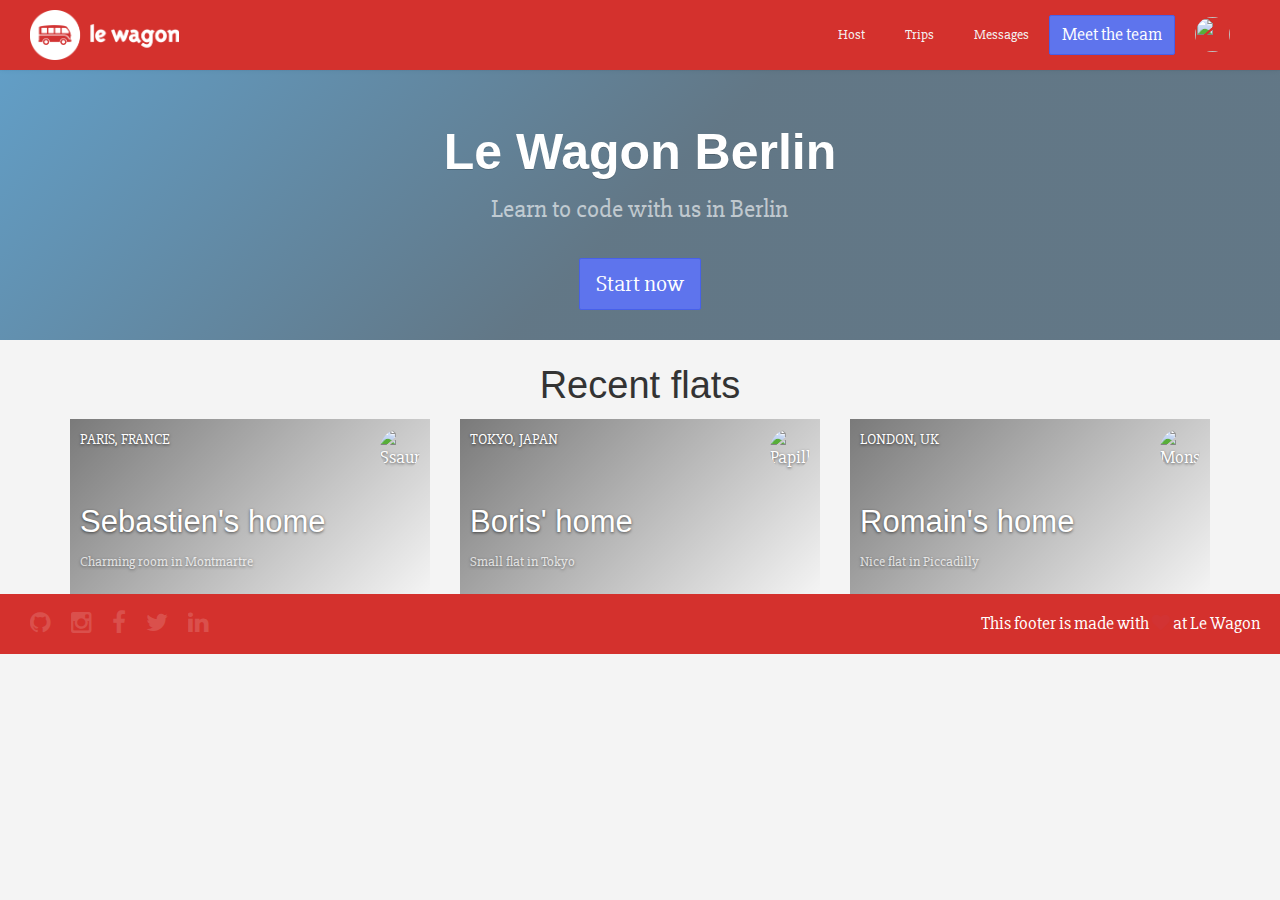
==== commit 518f2e7e: "Automated commit at 2018-08-06 14:36:45 UTC by middleman-deploy 2.0.0-alpha" ====
--- a/index.html
+++ b/index.html
@@ -1,4 +1,4 @@
-r<!doctype html>
+<!doctype html>
 <html>
   <head>
     <meta charset="utf-8">
@@ -7,7 +7,7 @@
           content="width=device-width, initial-scale=1, shrink-to-fit=no">
     <!-- Use the title from a page's frontmatter if it has one -->
     <title>Le Wagon - Middleman</title>
-    <link href="stylesheets/application-d18daa52.css" rel="stylesheet" />
+    <link href="stylesheets/application-54a1c159.css" rel="stylesheet" />
     <script src="javascripts/application-93de88c9.js"></script>
     <link href="images/favicon-f15af148.png" rel="icon" type="image/png" />
 
@@ -64,17 +64,46 @@
   </div>
 </div>
 
-<div class="container">
-  <div class="card" style="background-image: linear-gradient(rgba(0,0,0,0.3), rgba(0,0,0,0.2)), url('https://kitt.lewagon.com/placeholder/cities/shanghai');">
-    <div class="card-category">Popular</div>
-    <div class="card-description">
-      <h2>Le Wagon Shanghai</h2>
-      <p>Very cool city, the best</p>
-    </div>
-    <img class="card-user" src="https://kitt.lewagon.com/placeholder/users/tgenaitay">
-    <a class="card-link" href="#" ></a>
+
+<div class="container" id="home-flats">
+  <h2 class="text-center">Recent flats</h2>
+  <div class="row">
+      <div class="col-xs-12 col-sm-6 col-md-4">
+        <div class="card" style="background-image: linear-gradient(-225deg, rgba(0,0,0,0.5) 0%, rgba(0,0,0,0) 100%), url('https://kitt.lewagon.com/placeholder/cities/paris');">
+          <div class="card-category">Paris, France</div>
+          <div class="card-description">
+            <h3>Sebastien's home</h3>
+            <p>Charming room in Montmartre</p>
+          </div>
+          <img src="https://kitt.lewagon.com/placeholder/users/ssaunier" class="card-user" alt="Ssaunier" />
+          <a href="flats/ssaunier.html" class="card-link"></a>
+        </div>
+      </div>
+      <div class="col-xs-12 col-sm-6 col-md-4">
+        <div class="card" style="background-image: linear-gradient(-225deg, rgba(0,0,0,0.5) 0%, rgba(0,0,0,0) 100%), url('https://kitt.lewagon.com/placeholder/cities/tokyo');">
+          <div class="card-category">Tokyo, Japan</div>
+          <div class="card-description">
+            <h3>Boris' home</h3>
+            <p>Small flat in Tokyo</p>
+          </div>
+          <img src="https://kitt.lewagon.com/placeholder/users/papillard" class="card-user" alt="Papillard" />
+          <a href="flats/papillard.html" class="card-link"></a>
+        </div>
+      </div>
+      <div class="col-xs-12 col-sm-6 col-md-4">
+        <div class="card" style="background-image: linear-gradient(-225deg, rgba(0,0,0,0.5) 0%, rgba(0,0,0,0) 100%), url('https://kitt.lewagon.com/placeholder/cities/london');">
+          <div class="card-category">London, UK</div>
+          <div class="card-description">
+            <h3>Romain's home</h3>
+            <p>Nice flat in Piccadilly</p>
+          </div>
+          <img src="https://kitt.lewagon.com/placeholder/users/monsieurpaillard" class="card-user" alt="Monsieurpaillard" />
+          <a href="flats/monsieurpaillard.html" class="card-link"></a>
+        </div>
+      </div>
   </div>
 </div>
+
 
 
     <div class="footer">
--- a/stylesheets/application-54a1c159.css
+++ b/stylesheets/application-54a1c159.css
@@ -0,0 +1,8 @@
+@import url("https://fonts.googleapis.com/css?family=Slabo+27px");/*!
+ * Bootstrap v3.3.7 (http://getbootstrap.com)
+ * Copyright 2011-2016 Twitter, Inc.
+ * Licensed under MIT (https://github.com/twbs/bootstrap/blob/master/LICENSE)
+ *//*! normalize.css v3.0.3 | MIT License | github.com/necolas/normalize.css */html{font-family:sans-serif;-ms-text-size-adjust:100%;-webkit-text-size-adjust:100%}body{margin:0}article,aside,details,figcaption,figure,footer,header,hgroup,main,menu,nav,section,summary{display:block}audio,canvas,progress,video{display:inline-block;vertical-align:baseline}audio:not([controls]){display:none;height:0}[hidden],template{display:none}a{background-color:transparent}a:active,a:hover{outline:0}abbr[title]{border-bottom:1px dotted}b,strong{font-weight:bold}dfn{font-style:italic}h1{font-size:2em;margin:0.67em 0}mark{background:#ff0;color:#000}small{font-size:80%}sub,sup{font-size:75%;line-height:0;position:relative;vertical-align:baseline}sup{top:-0.5em}sub{bottom:-0.25em}img{border:0}svg:not(:root){overflow:hidden}figure{margin:1em 40px}hr{-webkit-box-sizing:content-box;box-sizing:content-box;height:0}pre{overflow:auto}code,kbd,pre,samp{font-family:monospace, monospace;font-size:1em}button,input,optgroup,select,textarea{color:inherit;font:inherit;margin:0}button{overflow:visible}button,select{text-transform:none}button,html input[type="button"],input[type="reset"],input[type="submit"]{-webkit-appearance:button;cursor:pointer}button[disabled],html input[disabled]{cursor:default}button::-moz-focus-inner,input::-moz-focus-inner{border:0;padding:0}input{line-height:normal}input[type="checkbox"],input[type="radio"]{-webkit-box-sizing:border-box;box-sizing:border-box;padding:0}input[type="number"]::-webkit-inner-spin-button,input[type="number"]::-webkit-outer-spin-button{height:auto}input[type="search"]{-webkit-appearance:textfield;-webkit-box-sizing:content-box;box-sizing:content-box}input[type="search"]::-webkit-search-cancel-button,input[type="search"]::-webkit-search-decoration{-webkit-appearance:none}fieldset{border:1px solid #c0c0c0;margin:0 2px;padding:0.35em 0.625em 0.75em}legend{border:0;padding:0}textarea{overflow:auto}optgroup{font-weight:bold}table{border-collapse:collapse;border-spacing:0}td,th{padding:0}/*! Source: https://github.com/h5bp/html5-boilerplate/blob/master/src/css/main.css */@media print{*,*:before,*:after{background:transparent !important;color:#000 !important;-webkit-box-shadow:none !important;box-shadow:none !important;text-shadow:none !important}a,a:visited{text-decoration:underline}a[href]:after{content:" (" attr(href) ")"}abbr[title]:after{content:" (" attr(title) ")"}a[href^="#"]:after,a[href^="javascript:"]:after{content:""}pre,blockquote{border:1px solid #999;page-break-inside:avoid}thead{display:table-header-group}tr,img{page-break-inside:avoid}img{max-width:100% !important}p,h2,h3{orphans:3;widows:3}h2,h3{page-break-after:avoid}.navbar{display:none}.btn>.caret,.dropup>.btn>.caret{border-top-color:#000 !important}.label{border:1px solid #000}.table{border-collapse:collapse !important}.table td,.table th{background-color:#fff !important}.table-bordered th,.table-bordered td{border:1px solid #ddd !important}}@font-face{font-family:'Glyphicons Halflings';src:url("../assets/bootstrap/glyphicons-halflings-regular-86b6f62b.eot");src:url("../assets/bootstrap/glyphicons-halflings-regular-86b6f62b.eot?#iefix") format("embedded-opentype"),url("../assets/bootstrap/glyphicons-halflings-regular-ca35b697.woff2") format("woff2"),url("../assets/bootstrap/glyphicons-halflings-regular-278e49a8.woff") format("woff"),url("../assets/bootstrap/glyphicons-halflings-regular-44bc1850.ttf") format("truetype"),url("../assets/bootstrap/glyphicons-halflings-regular-de51a849.svg#glyphicons_halflingsregular") format("svg")}.glyphicon{position:relative;top:1px;display:inline-block;font-family:'Glyphicons Halflings';font-style:normal;font-weight:normal;line-height:1;-webkit-font-smoothing:antialiased;-moz-osx-font-smoothing:grayscale}.glyphicon-asterisk:before{content:"\002a"}.glyphicon-plus:before{content:"\002b"}.glyphicon-euro:before,.glyphicon-eur:before{content:"\20ac"}.glyphicon-minus:before{content:"\2212"}.glyphicon-cloud:before{content:"\2601"}.glyphicon-envelope:before{content:"\2709"}.glyphicon-pencil:before{content:"\270f"}.glyphicon-glass:before{content:"\e001"}.glyphicon-music:before{content:"\e002"}.glyphicon-search:before{content:"\e003"}.glyphicon-heart:before{content:"\e005"}.glyphicon-star:before{content:"\e006"}.glyphicon-star-empty:before{content:"\e007"}.glyphicon-user:before{content:"\e008"}.glyphicon-film:before{content:"\e009"}.glyphicon-th-large:before{content:"\e010"}.glyphicon-th:before{content:"\e011"}.glyphicon-th-list:before{content:"\e012"}.glyphicon-ok:before{content:"\e013"}.glyphicon-remove:before{content:"\e014"}.glyphicon-zoom-in:before{content:"\e015"}.glyphicon-zoom-out:before{content:"\e016"}.glyphicon-off:before{content:"\e017"}.glyphicon-signal:before{content:"\e018"}.glyphicon-cog:before{content:"\e019"}.glyphicon-trash:before{content:"\e020"}.glyphicon-home:before{content:"\e021"}.glyphicon-file:before{content:"\e022"}.glyphicon-time:before{content:"\e023"}.glyphicon-road:before{content:"\e024"}.glyphicon-download-alt:before{content:"\e025"}.glyphicon-download:before{content:"\e026"}.glyphicon-upload:before{content:"\e027"}.glyphicon-inbox:before{content:"\e028"}.glyphicon-play-circle:before{content:"\e029"}.glyphicon-repeat:before{content:"\e030"}.glyphicon-refresh:before{content:"\e031"}.glyphicon-list-alt:before{content:"\e032"}.glyphicon-lock:before{content:"\e033"}.glyphicon-flag:before{content:"\e034"}.glyphicon-headphones:before{content:"\e035"}.glyphicon-volume-off:before{content:"\e036"}.glyphicon-volume-down:before{content:"\e037"}.glyphicon-volume-up:before{content:"\e038"}.glyphicon-qrcode:before{content:"\e039"}.glyphicon-barcode:before{content:"\e040"}.glyphicon-tag:before{content:"\e041"}.glyphicon-tags:before{content:"\e042"}.glyphicon-book:before{content:"\e043"}.glyphicon-bookmark:before{content:"\e044"}.glyphicon-print:before{content:"\e045"}.glyphicon-camera:before{content:"\e046"}.glyphicon-font:before{content:"\e047"}.glyphicon-bold:before{content:"\e048"}.glyphicon-italic:before{content:"\e049"}.glyphicon-text-height:before{content:"\e050"}.glyphicon-text-width:before{content:"\e051"}.glyphicon-align-left:before{content:"\e052"}.glyphicon-align-center:before{content:"\e053"}.glyphicon-align-right:before{content:"\e054"}.glyphicon-align-justify:before{content:"\e055"}.glyphicon-list:before{content:"\e056"}.glyphicon-indent-left:before{content:"\e057"}.glyphicon-indent-right:before{content:"\e058"}.glyphicon-facetime-video:before{content:"\e059"}.glyphicon-picture:before{content:"\e060"}.glyphicon-map-marker:before{content:"\e062"}.glyphicon-adjust:before{content:"\e063"}.glyphicon-tint:before{content:"\e064"}.glyphicon-edit:before{content:"\e065"}.glyphicon-share:before{content:"\e066"}.glyphicon-check:before{content:"\e067"}.glyphicon-move:before{content:"\e068"}.glyphicon-step-backward:before{content:"\e069"}.glyphicon-fast-backward:before{content:"\e070"}.glyphicon-backward:before{content:"\e071"}.glyphicon-play:before{content:"\e072"}.glyphicon-pause:before{content:"\e073"}.glyphicon-stop:before{content:"\e074"}.glyphicon-forward:before{content:"\e075"}.glyphicon-fast-forward:before{content:"\e076"}.glyphicon-step-forward:before{content:"\e077"}.glyphicon-eject:before{content:"\e078"}.glyphicon-chevron-left:before{content:"\e079"}.glyphicon-chevron-right:before{content:"\e080"}.glyphicon-plus-sign:before{content:"\e081"}.glyphicon-minus-sign:before{content:"\e082"}.glyphicon-remove-sign:before{content:"\e083"}.glyphicon-ok-sign:before{content:"\e084"}.glyphicon-question-sign:before{content:"\e085"}.glyphicon-info-sign:before{content:"\e086"}.glyphicon-screenshot:before{content:"\e087"}.glyphicon-remove-circle:before{content:"\e088"}.glyphicon-ok-circle:before{content:"\e089"}.glyphicon-ban-circle:before{content:"\e090"}.glyphicon-arrow-left:before{content:"\e091"}.glyphicon-arrow-right:before{content:"\e092"}.glyphicon-arrow-up:before{content:"\e093"}.glyphicon-arrow-down:before{content:"\e094"}.glyphicon-share-alt:before{content:"\e095"}.glyphicon-resize-full:before{content:"\e096"}.glyphicon-resize-small:before{content:"\e097"}.glyphicon-exclamation-sign:before{content:"\e101"}.glyphicon-gift:before{content:"\e102"}.glyphicon-leaf:before{content:"\e103"}.glyphicon-fire:before{content:"\e104"}.glyphicon-eye-open:before{content:"\e105"}.glyphicon-eye-close:before{content:"\e106"}.glyphicon-warning-sign:before{content:"\e107"}.glyphicon-plane:before{content:"\e108"}.glyphicon-calendar:before{content:"\e109"}.glyphicon-random:before{content:"\e110"}.glyphicon-comment:before{content:"\e111"}.glyphicon-magnet:before{content:"\e112"}.glyphicon-chevron-up:before{content:"\e113"}.glyphicon-chevron-down:before{content:"\e114"}.glyphicon-retweet:before{content:"\e115"}.glyphicon-shopping-cart:before{content:"\e116"}.glyphicon-folder-close:before{content:"\e117"}.glyphicon-folder-open:before{content:"\e118"}.glyphicon-resize-vertical:before{content:"\e119"}.glyphicon-resize-horizontal:before{content:"\e120"}.glyphicon-hdd:before{content:"\e121"}.glyphicon-bullhorn:before{content:"\e122"}.glyphicon-bell:before{content:"\e123"}.glyphicon-certificate:before{content:"\e124"}.glyphicon-thumbs-up:before{content:"\e125"}.glyphicon-thumbs-down:before{content:"\e126"}.glyphicon-hand-right:before{content:"\e127"}.glyphicon-hand-left:before{content:"\e128"}.glyphicon-hand-up:before{content:"\e129"}.glyphicon-hand-down:before{content:"\e130"}.glyphicon-circle-arrow-right:before{content:"\e131"}.glyphicon-circle-arrow-left:before{content:"\e132"}.glyphicon-circle-arrow-up:before{content:"\e133"}.glyphicon-circle-arrow-down:before{content:"\e134"}.glyphicon-globe:before{content:"\e135"}.glyphicon-wrench:before{content:"\e136"}.glyphicon-tasks:before{content:"\e137"}.glyphicon-filter:before{content:"\e138"}.glyphicon-briefcase:before{content:"\e139"}.glyphicon-fullscreen:before{content:"\e140"}.glyphicon-dashboard:before{content:"\e141"}.glyphicon-paperclip:before{content:"\e142"}.glyphicon-heart-empty:before{content:"\e143"}.glyphicon-link:before{content:"\e144"}.glyphicon-phone:before{content:"\e145"}.glyphicon-pushpin:before{content:"\e146"}.glyphicon-usd:before{content:"\e148"}.glyphicon-gbp:before{content:"\e149"}.glyphicon-sort:before{content:"\e150"}.glyphicon-sort-by-alphabet:before{content:"\e151"}.glyphicon-sort-by-alphabet-alt:before{content:"\e152"}.glyphicon-sort-by-order:before{content:"\e153"}.glyphicon-sort-by-order-alt:before{content:"\e154"}.glyphicon-sort-by-attributes:before{content:"\e155"}.glyphicon-sort-by-attributes-alt:before{content:"\e156"}.glyphicon-unchecked:before{content:"\e157"}.glyphicon-expand:before{content:"\e158"}.glyphicon-collapse-down:before{content:"\e159"}.glyphicon-collapse-up:before{content:"\e160"}.glyphicon-log-in:before{content:"\e161"}.glyphicon-flash:before{content:"\e162"}.glyphicon-log-out:before{content:"\e163"}.glyphicon-new-window:before{content:"\e164"}.glyphicon-record:before{content:"\e165"}.glyphicon-save:before{content:"\e166"}.glyphicon-open:before{content:"\e167"}.glyphicon-saved:before{content:"\e168"}.glyphicon-import:before{content:"\e169"}.glyphicon-export:before{content:"\e170"}.glyphicon-send:before{content:"\e171"}.glyphicon-floppy-disk:before{content:"\e172"}.glyphicon-floppy-saved:before{content:"\e173"}.glyphicon-floppy-remove:before{content:"\e174"}.glyphicon-floppy-save:before{content:"\e175"}.glyphicon-floppy-open:before{content:"\e176"}.glyphicon-credit-card:before{content:"\e177"}.glyphicon-transfer:before{content:"\e178"}.glyphicon-cutlery:before{content:"\e179"}.glyphicon-header:before{content:"\e180"}.glyphicon-compressed:before{content:"\e181"}.glyphicon-earphone:before{content:"\e182"}.glyphicon-phone-alt:before{content:"\e183"}.glyphicon-tower:before{content:"\e184"}.glyphicon-stats:before{content:"\e185"}.glyphicon-sd-video:before{content:"\e186"}.glyphicon-hd-video:before{content:"\e187"}.glyphicon-subtitles:before{content:"\e188"}.glyphicon-sound-stereo:before{content:"\e189"}.glyphicon-sound-dolby:before{content:"\e190"}.glyphicon-sound-5-1:before{content:"\e191"}.glyphicon-sound-6-1:before{content:"\e192"}.glyphicon-sound-7-1:before{content:"\e193"}.glyphicon-copyright-mark:before{content:"\e194"}.glyphicon-registration-mark:before{content:"\e195"}.glyphicon-cloud-download:before{content:"\e197"}.glyphicon-cloud-upload:before{content:"\e198"}.glyphicon-tree-conifer:before{content:"\e199"}.glyphicon-tree-deciduous:before{content:"\e200"}.glyphicon-cd:before{content:"\e201"}.glyphicon-save-file:before{content:"\e202"}.glyphicon-open-file:before{content:"\e203"}.glyphicon-level-up:before{content:"\e204"}.glyphicon-copy:before{content:"\e205"}.glyphicon-paste:before{content:"\e206"}.glyphicon-alert:before{content:"\e209"}.glyphicon-equalizer:before{content:"\e210"}.glyphicon-king:before{content:"\e211"}.glyphicon-queen:before{content:"\e212"}.glyphicon-pawn:before{content:"\e213"}.glyphicon-bishop:before{content:"\e214"}.glyphicon-knight:before{content:"\e215"}.glyphicon-baby-formula:before{content:"\e216"}.glyphicon-tent:before{content:"\26fa"}.glyphicon-blackboard:before{content:"\e218"}.glyphicon-bed:before{content:"\e219"}.glyphicon-apple:before{content:"\f8ff"}.glyphicon-erase:before{content:"\e221"}.glyphicon-hourglass:before{content:"\231b"}.glyphicon-lamp:before{content:"\e223"}.glyphicon-duplicate:before{content:"\e224"}.glyphicon-piggy-bank:before{content:"\e225"}.glyphicon-scissors:before{content:"\e226"}.glyphicon-bitcoin:before{content:"\e227"}.glyphicon-btc:before{content:"\e227"}.glyphicon-xbt:before{content:"\e227"}.glyphicon-yen:before{content:"\00a5"}.glyphicon-jpy:before{content:"\00a5"}.glyphicon-ruble:before{content:"\20bd"}.glyphicon-rub:before{content:"\20bd"}.glyphicon-scale:before{content:"\e230"}.glyphicon-ice-lolly:before{content:"\e231"}.glyphicon-ice-lolly-tasted:before{content:"\e232"}.glyphicon-education:before{content:"\e233"}.glyphicon-option-horizontal:before{content:"\e234"}.glyphicon-option-vertical:before{content:"\e235"}.glyphicon-menu-hamburger:before{content:"\e236"}.glyphicon-modal-window:before{content:"\e237"}.glyphicon-oil:before{content:"\e238"}.glyphicon-grain:before{content:"\e239"}.glyphicon-sunglasses:before{content:"\e240"}.glyphicon-text-size:before{content:"\e241"}.glyphicon-text-color:before{content:"\e242"}.glyphicon-text-background:before{content:"\e243"}.glyphicon-object-align-top:before{content:"\e244"}.glyphicon-object-align-bottom:before{content:"\e245"}.glyphicon-object-align-horizontal:before{content:"\e246"}.glyphicon-object-align-left:before{content:"\e247"}.glyphicon-object-align-vertical:before{content:"\e248"}.glyphicon-object-align-right:before{content:"\e249"}.glyphicon-triangle-right:before{content:"\e250"}.glyphicon-triangle-left:before{content:"\e251"}.glyphicon-triangle-bottom:before{content:"\e252"}.glyphicon-triangle-top:before{content:"\e253"}.glyphicon-console:before{content:"\e254"}.glyphicon-superscript:before{content:"\e255"}.glyphicon-subscript:before{content:"\e256"}.glyphicon-menu-left:before{content:"\e257"}.glyphicon-menu-right:before{content:"\e258"}.glyphicon-menu-down:before{content:"\e259"}.glyphicon-menu-up:before{content:"\e260"}*{-webkit-box-sizing:border-box;box-sizing:border-box}*:before,*:after{-webkit-box-sizing:border-box;box-sizing:border-box}html{font-size:10px;-webkit-tap-highlight-color:transparent}body{font-family:"Slabo 27px", "Helvetica", "sans-serif";font-size:18px;line-height:1.42857143;color:#333333;background-color:#F4F4F4}input,button,select,textarea{font-family:inherit;font-size:inherit;line-height:inherit}a{color:#5E74ED;text-decoration:none}a:hover,a:focus{color:#1a39e5;text-decoration:underline}a:focus{outline:5px auto -webkit-focus-ring-color;outline-offset:-2px}figure{margin:0}img{vertical-align:middle}.img-responsive{display:block;max-width:100%;height:auto}.img-rounded{border-radius:2px}.img-thumbnail{padding:4px;line-height:1.42857143;background-color:#F4F4F4;border:1px solid #ddd;border-radius:2px;-webkit-transition:all 0.2s ease-in-out;transition:all 0.2s ease-in-out;display:inline-block;max-width:100%;height:auto}.img-circle{border-radius:50%}hr{margin-top:25px;margin-bottom:25px;border:0;border-top:1px solid #eeeeee}.sr-only{position:absolute;width:1px;height:1px;margin:-1px;padding:0;overflow:hidden;clip:rect(0, 0, 0, 0);border:0}.sr-only-focusable:active,.sr-only-focusable:focus{position:static;width:auto;height:auto;margin:0;overflow:visible;clip:auto}[role="button"]{cursor:pointer}h1,h2,h3,h4,h5,h6,.h1,.h2,.h3,.h4,.h5,.h6{font-family:"Raleway", "Helvetica", "sans-serif";font-weight:500;line-height:1.1;color:inherit}h1 small,h1 .small,h2 small,h2 .small,h3 small,h3 .small,h4 small,h4 .small,h5 small,h5 .small,h6 small,h6 .small,.h1 small,.h1 .small,.h2 small,.h2 .small,.h3 small,.h3 .small,.h4 small,.h4 .small,.h5 small,.h5 .small,.h6 small,.h6 .small{font-weight:normal;line-height:1;color:#777777}h1,.h1,h2,.h2,h3,.h3{margin-top:25px;margin-bottom:12.5px}h1 small,h1 .small,.h1 small,.h1 .small,h2 small,h2 .small,.h2 small,.h2 .small,h3 small,h3 .small,.h3 small,.h3 .small{font-size:65%}h4,.h4,h5,.h5,h6,.h6{margin-top:12.5px;margin-bottom:12.5px}h4 small,h4 .small,.h4 small,.h4 .small,h5 small,h5 .small,.h5 small,.h5 .small,h6 small,h6 .small,.h6 small,.h6 .small{font-size:75%}h1,.h1{font-size:46px}h2,.h2{font-size:38px}h3,.h3{font-size:31px}h4,.h4{font-size:23px}h5,.h5{font-size:18px}h6,.h6{font-size:16px}p{margin:0 0 12.5px}.lead{margin-bottom:25px;font-size:20px;font-weight:300;line-height:1.4}@media (min-width: 768px){.lead{font-size:27px}}small,.small{font-size:88%}mark,.mark{background-color:#fcf8e3;padding:.2em}.text-left{text-align:left}.text-right{text-align:right}.text-center{text-align:center}.text-justify{text-align:justify}.text-nowrap{white-space:nowrap}.text-lowercase{text-transform:lowercase}.text-uppercase,.initialism{text-transform:uppercase}.text-capitalize{text-transform:capitalize}.text-muted{color:#777777}.text-primary{color:#5E74ED}a.text-primary:hover,a.text-primary:focus{color:#304ce8}.text-success{color:#3c763d}a.text-success:hover,a.text-success:focus{color:#2b542c}.text-info{color:#31708f}a.text-info:hover,a.text-info:focus{color:#245269}.text-warning{color:#8a6d3b}a.text-warning:hover,a.text-warning:focus{color:#66512c}.text-danger{color:#a94442}a.text-danger:hover,a.text-danger:focus{color:#843534}.bg-primary{color:#fff}.bg-primary{background-color:#5E74ED}a.bg-primary:hover,a.bg-primary:focus{background-color:#304ce8}.bg-success{background-color:#dff0d8}a.bg-success:hover,a.bg-success:focus{background-color:#c1e2b3}.bg-info{background-color:#d9edf7}a.bg-info:hover,a.bg-info:focus{background-color:#afd9ee}.bg-warning{background-color:#fcf8e3}a.bg-warning:hover,a.bg-warning:focus{background-color:#f7ecb5}.bg-danger{background-color:#f2dede}a.bg-danger:hover,a.bg-danger:focus{background-color:#e4b9b9}.page-header{padding-bottom:11.5px;margin:50px 0 25px;border-bottom:1px solid #eeeeee}ul,ol{margin-top:0;margin-bottom:12.5px}ul ul,ul ol,ol ul,ol ol{margin-bottom:0}.list-unstyled{padding-left:0;list-style:none}.list-inline{padding-left:0;list-style:none;margin-left:-5px}.list-inline>li{display:inline-block;padding-left:5px;padding-right:5px}dl{margin-top:0;margin-bottom:25px}dt,dd{line-height:1.42857143}dt{font-weight:bold}dd{margin-left:0}.dl-horizontal dd:before,.dl-horizontal dd:after{content:" ";display:table}.dl-horizontal dd:after{clear:both}@media (min-width: 768px){.dl-horizontal dt{float:left;width:160px;clear:left;text-align:right;overflow:hidden;text-overflow:ellipsis;white-space:nowrap}.dl-horizontal dd{margin-left:180px}}abbr[title],abbr[data-original-title]{cursor:help;border-bottom:1px dotted #777777}.initialism{font-size:90%}blockquote{padding:12.5px 25px;margin:0 0 25px;font-size:22.5px;border-left:5px solid #eeeeee}blockquote p:last-child,blockquote ul:last-child,blockquote ol:last-child{margin-bottom:0}blockquote footer,blockquote small,blockquote .small{display:block;font-size:80%;line-height:1.42857143;color:#777777}blockquote footer:before,blockquote small:before,blockquote .small:before{content:'\2014 \00A0'}.blockquote-reverse,blockquote.pull-right{padding-right:15px;padding-left:0;border-right:5px solid #eeeeee;border-left:0;text-align:right}.blockquote-reverse footer:before,.blockquote-reverse small:before,.blockquote-reverse .small:before,blockquote.pull-right footer:before,blockquote.pull-right small:before,blockquote.pull-right .small:before{content:''}.blockquote-reverse footer:after,.blockquote-reverse small:after,.blockquote-reverse .small:after,blockquote.pull-right footer:after,blockquote.pull-right small:after,blockquote.pull-right .small:after{content:'\00A0 \2014'}address{margin-bottom:25px;font-style:normal;line-height:1.42857143}code,kbd,pre,samp{font-family:Menlo, Monaco, Consolas, "Courier New", monospace}code{padding:2px 4px;font-size:90%;color:#c7254e;background-color:#f9f2f4;border-radius:2px}kbd{padding:2px 4px;font-size:90%;color:#fff;background-color:#333;border-radius:2px;-webkit-box-shadow:inset 0 -1px 0 rgba(0,0,0,0.25);box-shadow:inset 0 -1px 0 rgba(0,0,0,0.25)}kbd kbd{padding:0;font-size:100%;font-weight:bold;-webkit-box-shadow:none;box-shadow:none}pre{display:block;padding:12px;margin:0 0 12.5px;font-size:17px;line-height:1.42857143;word-break:break-all;word-wrap:break-word;color:#333333;background-color:#f5f5f5;border:1px solid #ccc;border-radius:2px}pre code{padding:0;font-size:inherit;color:inherit;white-space:pre-wrap;background-color:transparent;border-radius:0}.pre-scrollable{max-height:340px;overflow-y:scroll}.container{margin-right:auto;margin-left:auto;padding-left:15px;padding-right:15px}.container:before,.container:after{content:" ";display:table}.container:after{clear:both}@media (min-width: 768px){.container{width:750px}}@media (min-width: 992px){.container{width:970px}}@media (min-width: 1200px){.container{width:1170px}}.container-fluid{margin-right:auto;margin-left:auto;padding-left:15px;padding-right:15px}.container-fluid:before,.container-fluid:after{content:" ";display:table}.container-fluid:after{clear:both}.row{margin-left:-15px;margin-right:-15px}.row:before,.row:after{content:" ";display:table}.row:after{clear:both}.col-xs-1,.col-sm-1,.col-md-1,.col-lg-1,.col-xs-2,.col-sm-2,.col-md-2,.col-lg-2,.col-xs-3,.col-sm-3,.col-md-3,.col-lg-3,.col-xs-4,.col-sm-4,.col-md-4,.col-lg-4,.col-xs-5,.col-sm-5,.col-md-5,.col-lg-5,.col-xs-6,.col-sm-6,.col-md-6,.col-lg-6,.col-xs-7,.col-sm-7,.col-md-7,.col-lg-7,.col-xs-8,.col-sm-8,.col-md-8,.col-lg-8,.col-xs-9,.col-sm-9,.col-md-9,.col-lg-9,.col-xs-10,.col-sm-10,.col-md-10,.col-lg-10,.col-xs-11,.col-sm-11,.col-md-11,.col-lg-11,.col-xs-12,.col-sm-12,.col-md-12,.col-lg-12{position:relative;min-height:1px;padding-left:15px;padding-right:15px}.col-xs-1,.col-xs-2,.col-xs-3,.col-xs-4,.col-xs-5,.col-xs-6,.col-xs-7,.col-xs-8,.col-xs-9,.col-xs-10,.col-xs-11,.col-xs-12{float:left}.col-xs-1{width:8.33333333%}.col-xs-2{width:16.66666667%}.col-xs-3{width:25%}.col-xs-4{width:33.33333333%}.col-xs-5{width:41.66666667%}.col-xs-6{width:50%}.col-xs-7{width:58.33333333%}.col-xs-8{width:66.66666667%}.col-xs-9{width:75%}.col-xs-10{width:83.33333333%}.col-xs-11{width:91.66666667%}.col-xs-12{width:100%}.col-xs-pull-0{right:auto}.col-xs-pull-1{right:8.33333333%}.col-xs-pull-2{right:16.66666667%}.col-xs-pull-3{right:25%}.col-xs-pull-4{right:33.33333333%}.col-xs-pull-5{right:41.66666667%}.col-xs-pull-6{right:50%}.col-xs-pull-7{right:58.33333333%}.col-xs-pull-8{right:66.66666667%}.col-xs-pull-9{right:75%}.col-xs-pull-10{right:83.33333333%}.col-xs-pull-11{right:91.66666667%}.col-xs-pull-12{right:100%}.col-xs-push-0{left:auto}.col-xs-push-1{left:8.33333333%}.col-xs-push-2{left:16.66666667%}.col-xs-push-3{left:25%}.col-xs-push-4{left:33.33333333%}.col-xs-push-5{left:41.66666667%}.col-xs-push-6{left:50%}.col-xs-push-7{left:58.33333333%}.col-xs-push-8{left:66.66666667%}.col-xs-push-9{left:75%}.col-xs-push-10{left:83.33333333%}.col-xs-push-11{left:91.66666667%}.col-xs-push-12{left:100%}.col-xs-offset-0{margin-left:0%}.col-xs-offset-1{margin-left:8.33333333%}.col-xs-offset-2{margin-left:16.66666667%}.col-xs-offset-3{margin-left:25%}.col-xs-offset-4{margin-left:33.33333333%}.col-xs-offset-5{margin-left:41.66666667%}.col-xs-offset-6{margin-left:50%}.col-xs-offset-7{margin-left:58.33333333%}.col-xs-offset-8{margin-left:66.66666667%}.col-xs-offset-9{margin-left:75%}.col-xs-offset-10{margin-left:83.33333333%}.col-xs-offset-11{margin-left:91.66666667%}.col-xs-offset-12{margin-left:100%}@media (min-width: 768px){.col-sm-1,.col-sm-2,.col-sm-3,.col-sm-4,.col-sm-5,.col-sm-6,.col-sm-7,.col-sm-8,.col-sm-9,.col-sm-10,.col-sm-11,.col-sm-12{float:left}.col-sm-1{width:8.33333333%}.col-sm-2{width:16.66666667%}.col-sm-3{width:25%}.col-sm-4{width:33.33333333%}.col-sm-5{width:41.66666667%}.col-sm-6{width:50%}.col-sm-7{width:58.33333333%}.col-sm-8{width:66.66666667%}.col-sm-9{width:75%}.col-sm-10{width:83.33333333%}.col-sm-11{width:91.66666667%}.col-sm-12{width:100%}.col-sm-pull-0{right:auto}.col-sm-pull-1{right:8.33333333%}.col-sm-pull-2{right:16.66666667%}.col-sm-pull-3{right:25%}.col-sm-pull-4{right:33.33333333%}.col-sm-pull-5{right:41.66666667%}.col-sm-pull-6{right:50%}.col-sm-pull-7{right:58.33333333%}.col-sm-pull-8{right:66.66666667%}.col-sm-pull-9{right:75%}.col-sm-pull-10{right:83.33333333%}.col-sm-pull-11{right:91.66666667%}.col-sm-pull-12{right:100%}.col-sm-push-0{left:auto}.col-sm-push-1{left:8.33333333%}.col-sm-push-2{left:16.66666667%}.col-sm-push-3{left:25%}.col-sm-push-4{left:33.33333333%}.col-sm-push-5{left:41.66666667%}.col-sm-push-6{left:50%}.col-sm-push-7{left:58.33333333%}.col-sm-push-8{left:66.66666667%}.col-sm-push-9{left:75%}.col-sm-push-10{left:83.33333333%}.col-sm-push-11{left:91.66666667%}.col-sm-push-12{left:100%}.col-sm-offset-0{margin-left:0%}.col-sm-offset-1{margin-left:8.33333333%}.col-sm-offset-2{margin-left:16.66666667%}.col-sm-offset-3{margin-left:25%}.col-sm-offset-4{margin-left:33.33333333%}.col-sm-offset-5{margin-left:41.66666667%}.col-sm-offset-6{margin-left:50%}.col-sm-offset-7{margin-left:58.33333333%}.col-sm-offset-8{margin-left:66.66666667%}.col-sm-offset-9{margin-left:75%}.col-sm-offset-10{margin-left:83.33333333%}.col-sm-offset-11{margin-left:91.66666667%}.col-sm-offset-12{margin-left:100%}}@media (min-width: 992px){.col-md-1,.col-md-2,.col-md-3,.col-md-4,.col-md-5,.col-md-6,.col-md-7,.col-md-8,.col-md-9,.col-md-10,.col-md-11,.col-md-12{float:left}.col-md-1{width:8.33333333%}.col-md-2{width:16.66666667%}.col-md-3{width:25%}.col-md-4{width:33.33333333%}.col-md-5{width:41.66666667%}.col-md-6{width:50%}.col-md-7{width:58.33333333%}.col-md-8{width:66.66666667%}.col-md-9{width:75%}.col-md-10{width:83.33333333%}.col-md-11{width:91.66666667%}.col-md-12{width:100%}.col-md-pull-0{right:auto}.col-md-pull-1{right:8.33333333%}.col-md-pull-2{right:16.66666667%}.col-md-pull-3{right:25%}.col-md-pull-4{right:33.33333333%}.col-md-pull-5{right:41.66666667%}.col-md-pull-6{right:50%}.col-md-pull-7{right:58.33333333%}.col-md-pull-8{right:66.66666667%}.col-md-pull-9{right:75%}.col-md-pull-10{right:83.33333333%}.col-md-pull-11{right:91.66666667%}.col-md-pull-12{right:100%}.col-md-push-0{left:auto}.col-md-push-1{left:8.33333333%}.col-md-push-2{left:16.66666667%}.col-md-push-3{left:25%}.col-md-push-4{left:33.33333333%}.col-md-push-5{left:41.66666667%}.col-md-push-6{left:50%}.col-md-push-7{left:58.33333333%}.col-md-push-8{left:66.66666667%}.col-md-push-9{left:75%}.col-md-push-10{left:83.33333333%}.col-md-push-11{left:91.66666667%}.col-md-push-12{left:100%}.col-md-offset-0{margin-left:0%}.col-md-offset-1{margin-left:8.33333333%}.col-md-offset-2{margin-left:16.66666667%}.col-md-offset-3{margin-left:25%}.col-md-offset-4{margin-left:33.33333333%}.col-md-offset-5{margin-left:41.66666667%}.col-md-offset-6{margin-left:50%}.col-md-offset-7{margin-left:58.33333333%}.col-md-offset-8{margin-left:66.66666667%}.col-md-offset-9{margin-left:75%}.col-md-offset-10{margin-left:83.33333333%}.col-md-offset-11{margin-left:91.66666667%}.col-md-offset-12{margin-left:100%}}@media (min-width: 1200px){.col-lg-1,.col-lg-2,.col-lg-3,.col-lg-4,.col-lg-5,.col-lg-6,.col-lg-7,.col-lg-8,.col-lg-9,.col-lg-10,.col-lg-11,.col-lg-12{float:left}.col-lg-1{width:8.33333333%}.col-lg-2{width:16.66666667%}.col-lg-3{width:25%}.col-lg-4{width:33.33333333%}.col-lg-5{width:41.66666667%}.col-lg-6{width:50%}.col-lg-7{width:58.33333333%}.col-lg-8{width:66.66666667%}.col-lg-9{width:75%}.col-lg-10{width:83.33333333%}.col-lg-11{width:91.66666667%}.col-lg-12{width:100%}.col-lg-pull-0{right:auto}.col-lg-pull-1{right:8.33333333%}.col-lg-pull-2{right:16.66666667%}.col-lg-pull-3{right:25%}.col-lg-pull-4{right:33.33333333%}.col-lg-pull-5{right:41.66666667%}.col-lg-pull-6{right:50%}.col-lg-pull-7{right:58.33333333%}.col-lg-pull-8{right:66.66666667%}.col-lg-pull-9{right:75%}.col-lg-pull-10{right:83.33333333%}.col-lg-pull-11{right:91.66666667%}.col-lg-pull-12{right:100%}.col-lg-push-0{left:auto}.col-lg-push-1{left:8.33333333%}.col-lg-push-2{left:16.66666667%}.col-lg-push-3{left:25%}.col-lg-push-4{left:33.33333333%}.col-lg-push-5{left:41.66666667%}.col-lg-push-6{left:50%}.col-lg-push-7{left:58.33333333%}.col-lg-push-8{left:66.66666667%}.col-lg-push-9{left:75%}.col-lg-push-10{left:83.33333333%}.col-lg-push-11{left:91.66666667%}.col-lg-push-12{left:100%}.col-lg-offset-0{margin-left:0%}.col-lg-offset-1{margin-left:8.33333333%}.col-lg-offset-2{margin-left:16.66666667%}.col-lg-offset-3{margin-left:25%}.col-lg-offset-4{margin-left:33.33333333%}.col-lg-offset-5{margin-left:41.66666667%}.col-lg-offset-6{margin-left:50%}.col-lg-offset-7{margin-left:58.33333333%}.col-lg-offset-8{margin-left:66.66666667%}.col-lg-offset-9{margin-left:75%}.col-lg-offset-10{margin-left:83.33333333%}.col-lg-offset-11{margin-left:91.66666667%}.col-lg-offset-12{margin-left:100%}}table{background-color:transparent}caption{padding-top:8px;padding-bottom:8px;color:#777777;text-align:left}th{text-align:left}.table{width:100%;max-width:100%;margin-bottom:25px}.table>thead>tr>th,.table>thead>tr>td,.table>tbody>tr>th,.table>tbody>tr>td,.table>tfoot>tr>th,.table>tfoot>tr>td{padding:8px;line-height:1.42857143;vertical-align:top;border-top:1px solid #ddd}.table>thead>tr>th{vertical-align:bottom;border-bottom:2px solid #ddd}.table>caption+thead>tr:first-child>th,.table>caption+thead>tr:first-child>td,.table>colgroup+thead>tr:first-child>th,.table>colgroup+thead>tr:first-child>td,.table>thead:first-child>tr:first-child>th,.table>thead:first-child>tr:first-child>td{border-top:0}.table>tbody+tbody{border-top:2px solid #ddd}.table .table{background-color:#F4F4F4}.table-condensed>thead>tr>th,.table-condensed>thead>tr>td,.table-condensed>tbody>tr>th,.table-condensed>tbody>tr>td,.table-condensed>tfoot>tr>th,.table-condensed>tfoot>tr>td{padding:5px}.table-bordered{border:1px solid #ddd}.table-bordered>thead>tr>th,.table-bordered>thead>tr>td,.table-bordered>tbody>tr>th,.table-bordered>tbody>tr>td,.table-bordered>tfoot>tr>th,.table-bordered>tfoot>tr>td{border:1px solid #ddd}.table-bordered>thead>tr>th,.table-bordered>thead>tr>td{border-bottom-width:2px}.table-striped>tbody>tr:nth-of-type(odd){background-color:#f9f9f9}.table-hover>tbody>tr:hover{background-color:#f5f5f5}table col[class*="col-"]{position:static;float:none;display:table-column}table td[class*="col-"],table th[class*="col-"]{position:static;float:none;display:table-cell}.table>thead>tr>td.active,.table>thead>tr>th.active,.table>thead>tr.active>td,.table>thead>tr.active>th,.table>tbody>tr>td.active,.table>tbody>tr>th.active,.table>tbody>tr.active>td,.table>tbody>tr.active>th,.table>tfoot>tr>td.active,.table>tfoot>tr>th.active,.table>tfoot>tr.active>td,.table>tfoot>tr.active>th{background-color:#f5f5f5}.table-hover>tbody>tr>td.active:hover,.table-hover>tbody>tr>th.active:hover,.table-hover>tbody>tr.active:hover>td,.table-hover>tbody>tr:hover>.active,.table-hover>tbody>tr.active:hover>th{background-color:#e8e8e8}.table>thead>tr>td.success,.table>thead>tr>th.success,.table>thead>tr.success>td,.table>thead>tr.success>th,.table>tbody>tr>td.success,.table>tbody>tr>th.success,.table>tbody>tr.success>td,.table>tbody>tr.success>th,.table>tfoot>tr>td.success,.table>tfoot>tr>th.success,.table>tfoot>tr.success>td,.table>tfoot>tr.success>th{background-color:#dff0d8}.table-hover>tbody>tr>td.success:hover,.table-hover>tbody>tr>th.success:hover,.table-hover>tbody>tr.success:hover>td,.table-hover>tbody>tr:hover>.success,.table-hover>tbody>tr.success:hover>th{background-color:#d0e9c6}.table>thead>tr>td.info,.table>thead>tr>th.info,.table>thead>tr.info>td,.table>thead>tr.info>th,.table>tbody>tr>td.info,.table>tbody>tr>th.info,.table>tbody>tr.info>td,.table>tbody>tr.info>th,.table>tfoot>tr>td.info,.table>tfoot>tr>th.info,.table>tfoot>tr.info>td,.table>tfoot>tr.info>th{background-color:#d9edf7}.table-hover>tbody>tr>td.info:hover,.table-hover>tbody>tr>th.info:hover,.table-hover>tbody>tr.info:hover>td,.table-hover>tbody>tr:hover>.info,.table-hover>tbody>tr.info:hover>th{background-color:#c4e3f3}.table>thead>tr>td.warning,.table>thead>tr>th.warning,.table>thead>tr.warning>td,.table>thead>tr.warning>th,.table>tbody>tr>td.warning,.table>tbody>tr>th.warning,.table>tbody>tr.warning>td,.table>tbody>tr.warning>th,.table>tfoot>tr>td.warning,.table>tfoot>tr>th.warning,.table>tfoot>tr.warning>td,.table>tfoot>tr.warning>th{background-color:#fcf8e3}.table-hover>tbody>tr>td.warning:hover,.table-hover>tbody>tr>th.warning:hover,.table-hover>tbody>tr.warning:hover>td,.table-hover>tbody>tr:hover>.warning,.table-hover>tbody>tr.warning:hover>th{background-color:#faf2cc}.table>thead>tr>td.danger,.table>thead>tr>th.danger,.table>thead>tr.danger>td,.table>thead>tr.danger>th,.table>tbody>tr>td.danger,.table>tbody>tr>th.danger,.table>tbody>tr.danger>td,.table>tbody>tr.danger>th,.table>tfoot>tr>td.danger,.table>tfoot>tr>th.danger,.table>tfoot>tr.danger>td,.table>tfoot>tr.danger>th{background-color:#f2dede}.table-hover>tbody>tr>td.danger:hover,.table-hover>tbody>tr>th.danger:hover,.table-hover>tbody>tr.danger:hover>td,.table-hover>tbody>tr:hover>.danger,.table-hover>tbody>tr.danger:hover>th{background-color:#ebcccc}.table-responsive{overflow-x:auto;min-height:0.01%}@media screen and (max-width: 767px){.table-responsive{width:100%;margin-bottom:18.75px;overflow-y:hidden;-ms-overflow-style:-ms-autohiding-scrollbar;border:1px solid #ddd}.table-responsive>.table{margin-bottom:0}.table-responsive>.table>thead>tr>th,.table-responsive>.table>thead>tr>td,.table-responsive>.table>tbody>tr>th,.table-responsive>.table>tbody>tr>td,.table-responsive>.table>tfoot>tr>th,.table-responsive>.table>tfoot>tr>td{white-space:nowrap}.table-responsive>.table-bordered{border:0}.table-responsive>.table-bordered>thead>tr>th:first-child,.table-responsive>.table-bordered>thead>tr>td:first-child,.table-responsive>.table-bordered>tbody>tr>th:first-child,.table-responsive>.table-bordered>tbody>tr>td:first-child,.table-responsive>.table-bordered>tfoot>tr>th:first-child,.table-responsive>.table-bordered>tfoot>tr>td:first-child{border-left:0}.table-responsive>.table-bordered>thead>tr>th:last-child,.table-responsive>.table-bordered>thead>tr>td:last-child,.table-responsive>.table-bordered>tbody>tr>th:last-child,.table-responsive>.table-bordered>tbody>tr>td:last-child,.table-responsive>.table-bordered>tfoot>tr>th:last-child,.table-responsive>.table-bordered>tfoot>tr>td:last-child{border-right:0}.table-responsive>.table-bordered>tbody>tr:last-child>th,.table-responsive>.table-bordered>tbody>tr:last-child>td,.table-responsive>.table-bordered>tfoot>tr:last-child>th,.table-responsive>.table-bordered>tfoot>tr:last-child>td{border-bottom:0}}fieldset{padding:0;margin:0;border:0;min-width:0}legend{display:block;width:100%;padding:0;margin-bottom:25px;font-size:27px;line-height:inherit;color:#333333;border:0;border-bottom:1px solid #e5e5e5}label{display:inline-block;max-width:100%;margin-bottom:5px;font-weight:bold}input[type="search"]{-webkit-box-sizing:border-box;box-sizing:border-box}input[type="radio"],input[type="checkbox"]{margin:4px 0 0;margin-top:1px \9;line-height:normal}input[type="file"]{display:block}input[type="range"]{display:block;width:100%}select[multiple],select[size]{height:auto}input[type="file"]:focus,input[type="radio"]:focus,input[type="checkbox"]:focus{outline:5px auto -webkit-focus-ring-color;outline-offset:-2px}output{display:block;padding-top:7px;font-size:18px;line-height:1.42857143;color:#000000}.form-control{display:block;width:100%;height:39px;padding:6px 12px;font-size:18px;line-height:1.42857143;color:#000000;background-color:#fff;background-image:none;border:1px solid #ccc;border-radius:2px;-webkit-box-shadow:inset 0 1px 1px rgba(0,0,0,0.075);box-shadow:inset 0 1px 1px rgba(0,0,0,0.075);-webkit-transition:border-color ease-in-out 0.15s, box-shadow ease-in-out 0.15s;-webkit-transition:border-color ease-in-out 0.15s, -webkit-box-shadow ease-in-out 0.15s;transition:border-color ease-in-out 0.15s, -webkit-box-shadow ease-in-out 0.15s;transition:border-color ease-in-out 0.15s, box-shadow ease-in-out 0.15s;transition:border-color ease-in-out 0.15s, box-shadow ease-in-out 0.15s, -webkit-box-shadow ease-in-out 0.15s}.form-control:focus{border-color:#66afe9;outline:0;-webkit-box-shadow:inset 0 1px 1px rgba(0,0,0,0.075),0 0 8px rgba(102,175,233,0.6);box-shadow:inset 0 1px 1px rgba(0,0,0,0.075),0 0 8px rgba(102,175,233,0.6)}.form-control::-moz-placeholder{color:#999;opacity:1}.form-control:-ms-input-placeholder{color:#999}.form-control::-webkit-input-placeholder{color:#999}.form-control::-ms-expand{border:0;background-color:transparent}.form-control[disabled],.form-control[readonly],fieldset[disabled] .form-control{background-color:#eeeeee;opacity:1}.form-control[disabled],fieldset[disabled] .form-control{cursor:not-allowed}textarea.form-control{height:auto}input[type="search"]{-webkit-appearance:none}@media screen and (-webkit-min-device-pixel-ratio: 0){input[type="date"].form-control,input[type="time"].form-control,input[type="datetime-local"].form-control,input[type="month"].form-control{line-height:39px}input[type="date"].input-sm,.input-group-sm>input[type="date"].form-control,.input-group-sm>input[type="date"].input-group-addon,.input-group-sm>.input-group-btn>input[type="date"].btn,.input-group-sm input[type="date"],input[type="time"].input-sm,.input-group-sm>input[type="time"].form-control,.input-group-sm>input[type="time"].input-group-addon,.input-group-sm>.input-group-btn>input[type="time"].btn,.input-group-sm input[type="time"],input[type="datetime-local"].input-sm,.input-group-sm>input[type="datetime-local"].form-control,.input-group-sm>input[type="datetime-local"].input-group-addon,.input-group-sm>.input-group-btn>input[type="datetime-local"].btn,.input-group-sm input[type="datetime-local"],input[type="month"].input-sm,.input-group-sm>input[type="month"].form-control,.input-group-sm>input[type="month"].input-group-addon,.input-group-sm>.input-group-btn>input[type="month"].btn,.input-group-sm input[type="month"]{line-height:36px}input[type="date"].input-lg,.input-group-lg>input[type="date"].form-control,.input-group-lg>input[type="date"].input-group-addon,.input-group-lg>.input-group-btn>input[type="date"].btn,.input-group-lg input[type="date"],input[type="time"].input-lg,.input-group-lg>input[type="time"].form-control,.input-group-lg>input[type="time"].input-group-addon,.input-group-lg>.input-group-btn>input[type="time"].btn,.input-group-lg input[type="time"],input[type="datetime-local"].input-lg,.input-group-lg>input[type="datetime-local"].form-control,.input-group-lg>input[type="datetime-local"].input-group-addon,.input-group-lg>.input-group-btn>input[type="datetime-local"].btn,.input-group-lg input[type="datetime-local"],input[type="month"].input-lg,.input-group-lg>input[type="month"].form-control,.input-group-lg>input[type="month"].input-group-addon,.input-group-lg>.input-group-btn>input[type="month"].btn,.input-group-lg input[type="month"]{line-height:53px}}.form-group{margin-bottom:15px}.radio,.checkbox{position:relative;display:block;margin-top:10px;margin-bottom:10px}.radio label,.checkbox label{min-height:25px;padding-left:20px;margin-bottom:0;font-weight:normal;cursor:pointer}.radio input[type="radio"],.radio-inline input[type="radio"],.checkbox input[type="checkbox"],.checkbox-inline input[type="checkbox"]{position:absolute;margin-left:-20px;margin-top:4px \9}.radio+.radio,.checkbox+.checkbox{margin-top:-5px}.radio-inline,.checkbox-inline{position:relative;display:inline-block;padding-left:20px;margin-bottom:0;vertical-align:middle;font-weight:normal;cursor:pointer}.radio-inline+.radio-inline,.checkbox-inline+.checkbox-inline{margin-top:0;margin-left:10px}input[type="radio"][disabled],input[type="radio"].disabled,fieldset[disabled] input[type="radio"],input[type="checkbox"][disabled],input[type="checkbox"].disabled,fieldset[disabled] input[type="checkbox"]{cursor:not-allowed}.radio-inline.disabled,fieldset[disabled] .radio-inline,.checkbox-inline.disabled,fieldset[disabled] .checkbox-inline{cursor:not-allowed}.radio.disabled label,fieldset[disabled] .radio label,.checkbox.disabled label,fieldset[disabled] .checkbox label{cursor:not-allowed}.form-control-static{padding-top:7px;padding-bottom:7px;margin-bottom:0;min-height:43px}.form-control-static.input-lg,.input-group-lg>.form-control-static.form-control,.input-group-lg>.form-control-static.input-group-addon,.input-group-lg>.input-group-btn>.form-control-static.btn,.form-control-static.input-sm,.input-group-sm>.form-control-static.form-control,.input-group-sm>.form-control-static.input-group-addon,.input-group-sm>.input-group-btn>.form-control-static.btn{padding-left:0;padding-right:0}.input-sm,.input-group-sm>.form-control,.input-group-sm>.input-group-addon,.input-group-sm>.input-group-btn>.btn{height:36px;padding:5px 10px;font-size:16px;line-height:1.5;border-radius:2px}select.input-sm,.input-group-sm>select.form-control,.input-group-sm>select.input-group-addon,.input-group-sm>.input-group-btn>select.btn{height:36px;line-height:36px}textarea.input-sm,.input-group-sm>textarea.form-control,.input-group-sm>textarea.input-group-addon,.input-group-sm>.input-group-btn>textarea.btn,select[multiple].input-sm,.input-group-sm>select[multiple].form-control,.input-group-sm>select[multiple].input-group-addon,.input-group-sm>.input-group-btn>select[multiple].btn{height:auto}.form-group-sm .form-control{height:36px;padding:5px 10px;font-size:16px;line-height:1.5;border-radius:2px}.form-group-sm select.form-control{height:36px;line-height:36px}.form-group-sm textarea.form-control,.form-group-sm select[multiple].form-control{height:auto}.form-group-sm .form-control-static{height:36px;min-height:41px;padding:6px 10px;font-size:16px;line-height:1.5}.input-lg,.input-group-lg>.form-control,.input-group-lg>.input-group-addon,.input-group-lg>.input-group-btn>.btn{height:53px;padding:10px 16px;font-size:23px;line-height:1.3333333;border-radius:2px}select.input-lg,.input-group-lg>select.form-control,.input-group-lg>select.input-group-addon,.input-group-lg>.input-group-btn>select.btn{height:53px;line-height:53px}textarea.input-lg,.input-group-lg>textarea.form-control,.input-group-lg>textarea.input-group-addon,.input-group-lg>.input-group-btn>textarea.btn,select[multiple].input-lg,.input-group-lg>select[multiple].form-control,.input-group-lg>select[multiple].input-group-addon,.input-group-lg>.input-group-btn>select[multiple].btn{height:auto}.form-group-lg .form-control{height:53px;padding:10px 16px;font-size:23px;line-height:1.3333333;border-radius:2px}.form-group-lg select.form-control{height:53px;line-height:53px}.form-group-lg textarea.form-control,.form-group-lg select[multiple].form-control{height:auto}.form-group-lg .form-control-static{height:53px;min-height:48px;padding:11px 16px;font-size:23px;line-height:1.3333333}.has-feedback{position:relative}.has-feedback .form-control{padding-right:48.75px}.form-control-feedback{position:absolute;top:0;right:0;z-index:2;display:block;width:39px;height:39px;line-height:39px;text-align:center;pointer-events:none}.input-lg+.form-control-feedback,.input-group-lg>.form-control+.form-control-feedback,.input-group-lg>.input-group-addon+.form-control-feedback,.input-group-lg>.input-group-btn>.btn+.form-control-feedback,.input-group-lg+.form-control-feedback,.form-group-lg .form-control+.form-control-feedback{width:53px;height:53px;line-height:53px}.input-sm+.form-control-feedback,.input-group-sm>.form-control+.form-control-feedback,.input-group-sm>.input-group-addon+.form-control-feedback,.input-group-sm>.input-group-btn>.btn+.form-control-feedback,.input-group-sm+.form-control-feedback,.form-group-sm .form-control+.form-control-feedback{width:36px;height:36px;line-height:36px}.has-success .help-block,.has-success .control-label,.has-success .radio,.has-success .checkbox,.has-success .radio-inline,.has-success .checkbox-inline,.has-success.radio label,.has-success.checkbox label,.has-success.radio-inline label,.has-success.checkbox-inline label{color:#3c763d}.has-success .form-control{border-color:#3c763d;-webkit-box-shadow:inset 0 1px 1px rgba(0,0,0,0.075);box-shadow:inset 0 1px 1px rgba(0,0,0,0.075)}.has-success .form-control:focus{border-color:#2b542c;-webkit-box-shadow:inset 0 1px 1px rgba(0,0,0,0.075),0 0 6px #67b168;box-shadow:inset 0 1px 1px rgba(0,0,0,0.075),0 0 6px #67b168}.has-success .input-group-addon{color:#3c763d;border-color:#3c763d;background-color:#dff0d8}.has-success .form-control-feedback{color:#3c763d}.has-warning .help-block,.has-warning .control-label,.has-warning .radio,.has-warning .checkbox,.has-warning .radio-inline,.has-warning .checkbox-inline,.has-warning.radio label,.has-warning.checkbox label,.has-warning.radio-inline label,.has-warning.checkbox-inline label{color:#8a6d3b}.has-warning .form-control{border-color:#8a6d3b;-webkit-box-shadow:inset 0 1px 1px rgba(0,0,0,0.075);box-shadow:inset 0 1px 1px rgba(0,0,0,0.075)}.has-warning .form-control:focus{border-color:#66512c;-webkit-box-shadow:inset 0 1px 1px rgba(0,0,0,0.075),0 0 6px #c0a16b;box-shadow:inset 0 1px 1px rgba(0,0,0,0.075),0 0 6px #c0a16b}.has-warning .input-group-addon{color:#8a6d3b;border-color:#8a6d3b;background-color:#fcf8e3}.has-warning .form-control-feedback{color:#8a6d3b}.has-error .help-block,.has-error .control-label,.has-error .radio,.has-error .checkbox,.has-error .radio-inline,.has-error .checkbox-inline,.has-error.radio label,.has-error.checkbox label,.has-error.radio-inline label,.has-error.checkbox-inline label{color:#a94442}.has-error .form-control{border-color:#a94442;-webkit-box-shadow:inset 0 1px 1px rgba(0,0,0,0.075);box-shadow:inset 0 1px 1px rgba(0,0,0,0.075)}.has-error .form-control:focus{border-color:#843534;-webkit-box-shadow:inset 0 1px 1px rgba(0,0,0,0.075),0 0 6px #ce8483;box-shadow:inset 0 1px 1px rgba(0,0,0,0.075),0 0 6px #ce8483}.has-error .input-group-addon{color:#a94442;border-color:#a94442;background-color:#f2dede}.has-error .form-control-feedback{color:#a94442}.has-feedback label ~ .form-control-feedback{top:30px}.has-feedback label.sr-only ~ .form-control-feedback{top:0}.help-block{display:block;margin-top:5px;margin-bottom:10px;color:#737373}@media (min-width: 768px){.form-inline .form-group{display:inline-block;margin-bottom:0;vertical-align:middle}.form-inline .form-control{display:inline-block;width:auto;vertical-align:middle}.form-inline .form-control-static{display:inline-block}.form-inline .input-group{display:inline-table;vertical-align:middle}.form-inline .input-group .input-group-addon,.form-inline .input-group .input-group-btn,.form-inline .input-group .form-control{width:auto}.form-inline .input-group>.form-control{width:100%}.form-inline .control-label{margin-bottom:0;vertical-align:middle}.form-inline .radio,.form-inline .checkbox{display:inline-block;margin-top:0;margin-bottom:0;vertical-align:middle}.form-inline .radio label,.form-inline .checkbox label{padding-left:0}.form-inline .radio input[type="radio"],.form-inline .checkbox input[type="checkbox"]{position:relative;margin-left:0}.form-inline .has-feedback .form-control-feedback{top:0}}.form-horizontal .radio,.form-horizontal .checkbox,.form-horizontal .radio-inline,.form-horizontal .checkbox-inline{margin-top:0;margin-bottom:0;padding-top:7px}.form-horizontal .radio,.form-horizontal .checkbox{min-height:32px}.form-horizontal .form-group{margin-left:-15px;margin-right:-15px}.form-horizontal .form-group:before,.form-horizontal .form-group:after{content:" ";display:table}.form-horizontal .form-group:after{clear:both}@media (min-width: 768px){.form-horizontal .control-label{text-align:right;margin-bottom:0;padding-top:7px}}.form-horizontal .has-feedback .form-control-feedback{right:15px}@media (min-width: 768px){.form-horizontal .form-group-lg .control-label{padding-top:11px;font-size:23px}}@media (min-width: 768px){.form-horizontal .form-group-sm .control-label{padding-top:6px;font-size:16px}}.btn{display:inline-block;margin-bottom:0;font-weight:normal;text-align:center;vertical-align:middle;-ms-touch-action:manipulation;touch-action:manipulation;cursor:pointer;background-image:none;border:1px solid transparent;white-space:nowrap;padding:6px 12px;font-size:18px;line-height:1.42857143;border-radius:2px;-webkit-user-select:none;-moz-user-select:none;-ms-user-select:none;user-select:none}.btn:focus,.btn.focus,.btn:active:focus,.btn:active.focus,.btn.active:focus,.btn.active.focus{outline:5px auto -webkit-focus-ring-color;outline-offset:-2px}.btn:hover,.btn:focus,.btn.focus{color:#333;text-decoration:none}.btn:active,.btn.active{outline:0;background-image:none;-webkit-box-shadow:inset 0 3px 5px rgba(0,0,0,0.125);box-shadow:inset 0 3px 5px rgba(0,0,0,0.125)}.btn.disabled,.btn[disabled],fieldset[disabled] .btn{cursor:not-allowed;opacity:0.65;filter:alpha(opacity=65);-webkit-box-shadow:none;box-shadow:none}a.btn.disabled,fieldset[disabled] a.btn{pointer-events:none}.btn-default{color:#333;background-color:#fff;border-color:#ccc}.btn-default:focus,.btn-default.focus{color:#333;background-color:#e6e6e6;border-color:#8c8c8c}.btn-default:hover{color:#333;background-color:#e6e6e6;border-color:#adadad}.btn-default:active,.btn-default.active,.open>.btn-default.dropdown-toggle{color:#333;background-color:#e6e6e6;border-color:#adadad}.btn-default:active:hover,.btn-default:active:focus,.btn-default:active.focus,.btn-default.active:hover,.btn-default.active:focus,.btn-default.active.focus,.open>.btn-default.dropdown-toggle:hover,.open>.btn-default.dropdown-toggle:focus,.open>.btn-default.dropdown-toggle.focus{color:#333;background-color:#d4d4d4;border-color:#8c8c8c}.btn-default:active,.btn-default.active,.open>.btn-default.dropdown-toggle{background-image:none}.btn-default.disabled:hover,.btn-default.disabled:focus,.btn-default.disabled.focus,.btn-default[disabled]:hover,.btn-default[disabled]:focus,.btn-default[disabled].focus,fieldset[disabled] .btn-default:hover,fieldset[disabled] .btn-default:focus,fieldset[disabled] .btn-default.focus{background-color:#fff;border-color:#ccc}.btn-default .badge{color:#fff;background-color:#333}.btn-primary{color:#fff;background-color:#5E74ED;border-color:#4760ea}.btn-primary:focus,.btn-primary.focus{color:#fff;background-color:#304ce8;border-color:#1228a0}.btn-primary:hover{color:#fff;background-color:#304ce8;border-color:#1937dc}.btn-primary:active,.btn-primary.active,.open>.btn-primary.dropdown-toggle{color:#fff;background-color:#304ce8;border-color:#1937dc}.btn-primary:active:hover,.btn-primary:active:focus,.btn-primary:active.focus,.btn-primary.active:hover,.btn-primary.active:focus,.btn-primary.active.focus,.open>.btn-primary.dropdown-toggle:hover,.open>.btn-primary.dropdown-toggle:focus,.open>.btn-primary.dropdown-toggle.focus{color:#fff;background-color:#1937dc;border-color:#1228a0}.btn-primary:active,.btn-primary.active,.open>.btn-primary.dropdown-toggle{background-image:none}.btn-primary.disabled:hover,.btn-primary.disabled:focus,.btn-primary.disabled.focus,.btn-primary[disabled]:hover,.btn-primary[disabled]:focus,.btn-primary[disabled].focus,fieldset[disabled] .btn-primary:hover,fieldset[disabled] .btn-primary:focus,fieldset[disabled] .btn-primary.focus{background-color:#5E74ED;border-color:#4760ea}.btn-primary .badge{color:#5E74ED;background-color:#fff}.btn-success{color:#fff;background-color:#32B796;border-color:#2da386}.btn-success:focus,.btn-success.focus{color:#fff;background-color:#278f75;border-color:#113f34}.btn-success:hover{color:#fff;background-color:#278f75;border-color:#1f735e}.btn-success:active,.btn-success.active,.open>.btn-success.dropdown-toggle{color:#fff;background-color:#278f75;border-color:#1f735e}.btn-success:active:hover,.btn-success:active:focus,.btn-success:active.focus,.btn-success.active:hover,.btn-success.active:focus,.btn-success.active.focus,.open>.btn-success.dropdown-toggle:hover,.open>.btn-success.dropdown-toggle:focus,.open>.btn-success.dropdown-toggle.focus{color:#fff;background-color:#1f735e;border-color:#113f34}.btn-success:active,.btn-success.active,.open>.btn-success.dropdown-toggle{background-image:none}.btn-success.disabled:hover,.btn-success.disabled:focus,.btn-success.disabled.focus,.btn-success[disabled]:hover,.btn-success[disabled]:focus,.btn-success[disabled].focus,fieldset[disabled] .btn-success:hover,fieldset[disabled] .btn-success:focus,fieldset[disabled] .btn-success.focus{background-color:#32B796;border-color:#2da386}.btn-success .badge{color:#32B796;background-color:#fff}.btn-info{color:#fff;background-color:#FDB631;border-color:#fdad18}.btn-info:focus,.btn-info.focus{color:#fff;background-color:#f9a302;border-color:#946101}.btn-info:hover{color:#fff;background-color:#f9a302;border-color:#d58c02}.btn-info:active,.btn-info.active,.open>.btn-info.dropdown-toggle{color:#fff;background-color:#f9a302;border-color:#d58c02}.btn-info:active:hover,.btn-info:active:focus,.btn-info:active.focus,.btn-info.active:hover,.btn-info.active:focus,.btn-info.active.focus,.open>.btn-info.dropdown-toggle:hover,.open>.btn-info.dropdown-toggle:focus,.open>.btn-info.dropdown-toggle.focus{color:#fff;background-color:#d58c02;border-color:#946101}.btn-info:active,.btn-info.active,.open>.btn-info.dropdown-toggle{background-image:none}.btn-info.disabled:hover,.btn-info.disabled:focus,.btn-info.disabled.focus,.btn-info[disabled]:hover,.btn-info[disabled]:focus,.btn-info[disabled].focus,fieldset[disabled] .btn-info:hover,fieldset[disabled] .btn-info:focus,fieldset[disabled] .btn-info.focus{background-color:#FDB631;border-color:#fdad18}.btn-info .badge{color:#FDB631;background-color:#fff}.btn-warning{color:#fff;background-color:#E67E22;border-color:#d67118}.btn-warning:focus,.btn-warning.focus{color:#fff;background-color:#bf6516;border-color:#64350b}.btn-warning:hover{color:#fff;background-color:#bf6516;border-color:#9f5412}.btn-warning:active,.btn-warning.active,.open>.btn-warning.dropdown-toggle{color:#fff;background-color:#bf6516;border-color:#9f5412}.btn-warning:active:hover,.btn-warning:active:focus,.btn-warning:active.focus,.btn-warning.active:hover,.btn-warning.active:focus,.btn-warning.active.focus,.open>.btn-warning.dropdown-toggle:hover,.open>.btn-warning.dropdown-toggle:focus,.open>.btn-warning.dropdown-toggle.focus{color:#fff;background-color:#9f5412;border-color:#64350b}.btn-warning:active,.btn-warning.active,.open>.btn-warning.dropdown-toggle{background-image:none}.btn-warning.disabled:hover,.btn-warning.disabled:focus,.btn-warning.disabled.focus,.btn-warning[disabled]:hover,.btn-warning[disabled]:focus,.btn-warning[disabled].focus,fieldset[disabled] .btn-warning:hover,fieldset[disabled] .btn-warning:focus,fieldset[disabled] .btn-warning.focus{background-color:#E67E22;border-color:#d67118}.btn-warning .badge{color:#E67E22;background-color:#fff}.btn-danger{color:#fff;background-color:#D4312D;border-color:#c02b27}.btn-danger:focus,.btn-danger.focus{color:#fff;background-color:#ab2623;border-color:#561312}.btn-danger:hover{color:#fff;background-color:#ab2623;border-color:#8d201d}.btn-danger:active,.btn-danger.active,.open>.btn-danger.dropdown-toggle{color:#fff;background-color:#ab2623;border-color:#8d201d}.btn-danger:active:hover,.btn-danger:active:focus,.btn-danger:active.focus,.btn-danger.active:hover,.btn-danger.active:focus,.btn-danger.active.focus,.open>.btn-danger.dropdown-toggle:hover,.open>.btn-danger.dropdown-toggle:focus,.open>.btn-danger.dropdown-toggle.focus{color:#fff;background-color:#8d201d;border-color:#561312}.btn-danger:active,.btn-danger.active,.open>.btn-danger.dropdown-toggle{background-image:none}.btn-danger.disabled:hover,.btn-danger.disabled:focus,.btn-danger.disabled.focus,.btn-danger[disabled]:hover,.btn-danger[disabled]:focus,.btn-danger[disabled].focus,fieldset[disabled] .btn-danger:hover,fieldset[disabled] .btn-danger:focus,fieldset[disabled] .btn-danger.focus{background-color:#D4312D;border-color:#c02b27}.btn-danger .badge{color:#D4312D;background-color:#fff}.btn-link{color:#5E74ED;font-weight:normal;border-radius:0}.btn-link,.btn-link:active,.btn-link.active,.btn-link[disabled],fieldset[disabled] .btn-link{background-color:transparent;-webkit-box-shadow:none;box-shadow:none}.btn-link,.btn-link:hover,.btn-link:focus,.btn-link:active{border-color:transparent}.btn-link:hover,.btn-link:focus{color:#1a39e5;text-decoration:underline;background-color:transparent}.btn-link[disabled]:hover,.btn-link[disabled]:focus,fieldset[disabled] .btn-link:hover,fieldset[disabled] .btn-link:focus{color:#777777;text-decoration:none}.btn-lg,.btn-group-lg>.btn{padding:10px 16px;font-size:23px;line-height:1.3333333;border-radius:2px}.btn-sm,.btn-group-sm>.btn{padding:5px 10px;font-size:16px;line-height:1.5;border-radius:2px}.btn-xs,.btn-group-xs>.btn{padding:1px 5px;font-size:16px;line-height:1.5;border-radius:2px}.btn-block{display:block;width:100%}.btn-block+.btn-block{margin-top:5px}input[type="submit"].btn-block,input[type="reset"].btn-block,input[type="button"].btn-block{width:100%}.fade{opacity:0;-webkit-transition:opacity 0.15s linear;transition:opacity 0.15s linear}.fade.in{opacity:1}.collapse{display:none}.collapse.in{display:block}tr.collapse.in{display:table-row}tbody.collapse.in{display:table-row-group}.collapsing{position:relative;height:0;overflow:hidden;-webkit-transition-property:height, visibility;transition-property:height, visibility;-webkit-transition-duration:0.35s;transition-duration:0.35s;-webkit-transition-timing-function:ease;transition-timing-function:ease}.caret{display:inline-block;width:0;height:0;margin-left:2px;vertical-align:middle;border-top:4px dashed;border-top:4px solid \9;border-right:4px solid transparent;border-left:4px solid transparent}.dropup,.dropdown{position:relative}.dropdown-toggle:focus{outline:0}.dropdown-menu{position:absolute;top:100%;left:0;z-index:1000;display:none;float:left;min-width:160px;padding:5px 0;margin:2px 0 0;list-style:none;font-size:18px;text-align:left;background-color:#fff;border:1px solid #ccc;border:1px solid rgba(0,0,0,0.15);border-radius:2px;-webkit-box-shadow:0 6px 12px rgba(0,0,0,0.175);box-shadow:0 6px 12px rgba(0,0,0,0.175);background-clip:padding-box}.dropdown-menu.pull-right{right:0;left:auto}.dropdown-menu .divider{height:1px;margin:11.5px 0;overflow:hidden;background-color:#e5e5e5}.dropdown-menu>li>a{display:block;padding:3px 20px;clear:both;font-weight:normal;line-height:1.42857143;color:#333333;white-space:nowrap}.dropdown-menu>li>a:hover,.dropdown-menu>li>a:focus{text-decoration:none;color:#262626;background-color:#f5f5f5}.dropdown-menu>.active>a,.dropdown-menu>.active>a:hover,.dropdown-menu>.active>a:focus{color:#fff;text-decoration:none;outline:0;background-color:#5E74ED}.dropdown-menu>.disabled>a,.dropdown-menu>.disabled>a:hover,.dropdown-menu>.disabled>a:focus{color:#777777}.dropdown-menu>.disabled>a:hover,.dropdown-menu>.disabled>a:focus{text-decoration:none;background-color:transparent;background-image:none;filter:progid:DXImageTransform.Microsoft.gradient(enabled = false);cursor:not-allowed}.open>.dropdown-menu{display:block}.open>a{outline:0}.dropdown-menu-right{left:auto;right:0}.dropdown-menu-left{left:0;right:auto}.dropdown-header{display:block;padding:3px 20px;font-size:16px;line-height:1.42857143;color:#777777;white-space:nowrap}.dropdown-backdrop{position:fixed;left:0;right:0;bottom:0;top:0;z-index:990}.pull-right>.dropdown-menu{right:0;left:auto}.dropup .caret,.navbar-fixed-bottom .dropdown .caret{border-top:0;border-bottom:4px dashed;border-bottom:4px solid \9;content:""}.dropup .dropdown-menu,.navbar-fixed-bottom .dropdown .dropdown-menu{top:auto;bottom:100%;margin-bottom:2px}@media (min-width: 768px){.navbar-right .dropdown-menu{right:0;left:auto}.navbar-right .dropdown-menu-left{left:0;right:auto}}.btn-group,.btn-group-vertical{position:relative;display:inline-block;vertical-align:middle}.btn-group>.btn,.btn-group-vertical>.btn{position:relative;float:left}.btn-group>.btn:hover,.btn-group>.btn:focus,.btn-group>.btn:active,.btn-group>.btn.active,.btn-group-vertical>.btn:hover,.btn-group-vertical>.btn:focus,.btn-group-vertical>.btn:active,.btn-group-vertical>.btn.active{z-index:2}.btn-group .btn+.btn,.btn-group .btn+.btn-group,.btn-group .btn-group+.btn,.btn-group .btn-group+.btn-group{margin-left:-1px}.btn-toolbar{margin-left:-5px}.btn-toolbar:before,.btn-toolbar:after{content:" ";display:table}.btn-toolbar:after{clear:both}.btn-toolbar .btn,.btn-toolbar .btn-group,.btn-toolbar .input-group{float:left}.btn-toolbar>.btn,.btn-toolbar>.btn-group,.btn-toolbar>.input-group{margin-left:5px}.btn-group>.btn:not(:first-child):not(:last-child):not(.dropdown-toggle){border-radius:0}.btn-group>.btn:first-child{margin-left:0}.btn-group>.btn:first-child:not(:last-child):not(.dropdown-toggle){border-bottom-right-radius:0;border-top-right-radius:0}.btn-group>.btn:last-child:not(:first-child),.btn-group>.dropdown-toggle:not(:first-child){border-bottom-left-radius:0;border-top-left-radius:0}.btn-group>.btn-group{float:left}.btn-group>.btn-group:not(:first-child):not(:last-child)>.btn{border-radius:0}.btn-group>.btn-group:first-child:not(:last-child)>.btn:last-child,.btn-group>.btn-group:first-child:not(:last-child)>.dropdown-toggle{border-bottom-right-radius:0;border-top-right-radius:0}.btn-group>.btn-group:last-child:not(:first-child)>.btn:first-child{border-bottom-left-radius:0;border-top-left-radius:0}.btn-group .dropdown-toggle:active,.btn-group.open .dropdown-toggle{outline:0}.btn-group>.btn+.dropdown-toggle{padding-left:8px;padding-right:8px}.btn-group>.btn-lg+.dropdown-toggle,.btn-group-lg.btn-group>.btn+.dropdown-toggle{padding-left:12px;padding-right:12px}.btn-group.open .dropdown-toggle{-webkit-box-shadow:inset 0 3px 5px rgba(0,0,0,0.125);box-shadow:inset 0 3px 5px rgba(0,0,0,0.125)}.btn-group.open .dropdown-toggle.btn-link{-webkit-box-shadow:none;box-shadow:none}.btn .caret{margin-left:0}.btn-lg .caret,.btn-group-lg>.btn .caret{border-width:5px 5px 0;border-bottom-width:0}.dropup .btn-lg .caret,.dropup .btn-group-lg>.btn .caret{border-width:0 5px 5px}.btn-group-vertical>.btn,.btn-group-vertical>.btn-group,.btn-group-vertical>.btn-group>.btn{display:block;float:none;width:100%;max-width:100%}.btn-group-vertical>.btn-group:before,.btn-group-vertical>.btn-group:after{content:" ";display:table}.btn-group-vertical>.btn-group:after{clear:both}.btn-group-vertical>.btn-group>.btn{float:none}.btn-group-vertical>.btn+.btn,.btn-group-vertical>.btn+.btn-group,.btn-group-vertical>.btn-group+.btn,.btn-group-vertical>.btn-group+.btn-group{margin-top:-1px;margin-left:0}.btn-group-vertical>.btn:not(:first-child):not(:last-child){border-radius:0}.btn-group-vertical>.btn:first-child:not(:last-child){border-top-right-radius:2px;border-top-left-radius:2px;border-bottom-right-radius:0;border-bottom-left-radius:0}.btn-group-vertical>.btn:last-child:not(:first-child){border-top-right-radius:0;border-top-left-radius:0;border-bottom-right-radius:2px;border-bottom-left-radius:2px}.btn-group-vertical>.btn-group:not(:first-child):not(:last-child)>.btn{border-radius:0}.btn-group-vertical>.btn-group:first-child:not(:last-child)>.btn:last-child,.btn-group-vertical>.btn-group:first-child:not(:last-child)>.dropdown-toggle{border-bottom-right-radius:0;border-bottom-left-radius:0}.btn-group-vertical>.btn-group:last-child:not(:first-child)>.btn:first-child{border-top-right-radius:0;border-top-left-radius:0}.btn-group-justified{display:table;width:100%;table-layout:fixed;border-collapse:separate}.btn-group-justified>.btn,.btn-group-justified>.btn-group{float:none;display:table-cell;width:1%}.btn-group-justified>.btn-group .btn{width:100%}.btn-group-justified>.btn-group .dropdown-menu{left:auto}[data-toggle="buttons"]>.btn input[type="radio"],[data-toggle="buttons"]>.btn input[type="checkbox"],[data-toggle="buttons"]>.btn-group>.btn input[type="radio"],[data-toggle="buttons"]>.btn-group>.btn input[type="checkbox"]{position:absolute;clip:rect(0, 0, 0, 0);pointer-events:none}.input-group{position:relative;display:table;border-collapse:separate}.input-group[class*="col-"]{float:none;padding-left:0;padding-right:0}.input-group .form-control{position:relative;z-index:2;float:left;width:100%;margin-bottom:0}.input-group .form-control:focus{z-index:3}.input-group-addon,.input-group-btn,.input-group .form-control{display:table-cell}.input-group-addon:not(:first-child):not(:last-child),.input-group-btn:not(:first-child):not(:last-child),.input-group .form-control:not(:first-child):not(:last-child){border-radius:0}.input-group-addon,.input-group-btn{width:1%;white-space:nowrap;vertical-align:middle}.input-group-addon{padding:6px 12px;font-size:18px;font-weight:normal;line-height:1;color:#000000;text-align:center;background-color:#eeeeee;border:1px solid #ccc;border-radius:2px}.input-group-addon.input-sm,.input-group-sm>.input-group-addon,.input-group-sm>.input-group-btn>.input-group-addon.btn{padding:5px 10px;font-size:16px;border-radius:2px}.input-group-addon.input-lg,.input-group-lg>.input-group-addon,.input-group-lg>.input-group-btn>.input-group-addon.btn{padding:10px 16px;font-size:23px;border-radius:2px}.input-group-addon input[type="radio"],.input-group-addon input[type="checkbox"]{margin-top:0}.input-group .form-control:first-child,.input-group-addon:first-child,.input-group-btn:first-child>.btn,.input-group-btn:first-child>.btn-group>.btn,.input-group-btn:first-child>.dropdown-toggle,.input-group-btn:last-child>.btn:not(:last-child):not(.dropdown-toggle),.input-group-btn:last-child>.btn-group:not(:last-child)>.btn{border-bottom-right-radius:0;border-top-right-radius:0}.input-group-addon:first-child{border-right:0}.input-group .form-control:last-child,.input-group-addon:last-child,.input-group-btn:last-child>.btn,.input-group-btn:last-child>.btn-group>.btn,.input-group-btn:last-child>.dropdown-toggle,.input-group-btn:first-child>.btn:not(:first-child),.input-group-btn:first-child>.btn-group:not(:first-child)>.btn{border-bottom-left-radius:0;border-top-left-radius:0}.input-group-addon:last-child{border-left:0}.input-group-btn{position:relative;font-size:0;white-space:nowrap}.input-group-btn>.btn{position:relative}.input-group-btn>.btn+.btn{margin-left:-1px}.input-group-btn>.btn:hover,.input-group-btn>.btn:focus,.input-group-btn>.btn:active{z-index:2}.input-group-btn:first-child>.btn,.input-group-btn:first-child>.btn-group{margin-right:-1px}.input-group-btn:last-child>.btn,.input-group-btn:last-child>.btn-group{z-index:2;margin-left:-1px}.nav{margin-bottom:0;padding-left:0;list-style:none}.nav:before,.nav:after{content:" ";display:table}.nav:after{clear:both}.nav>li{position:relative;display:block}.nav>li>a{position:relative;display:block;padding:10px 15px}.nav>li>a:hover,.nav>li>a:focus{text-decoration:none;background-color:#eeeeee}.nav>li.disabled>a{color:#777777}.nav>li.disabled>a:hover,.nav>li.disabled>a:focus{color:#777777;text-decoration:none;background-color:transparent;cursor:not-allowed}.nav .open>a,.nav .open>a:hover,.nav .open>a:focus{background-color:#eeeeee;border-color:#5E74ED}.nav .nav-divider{height:1px;margin:11.5px 0;overflow:hidden;background-color:#e5e5e5}.nav>li>a>img{max-width:none}.nav-tabs{border-bottom:1px solid #ddd}.nav-tabs>li{float:left;margin-bottom:-1px}.nav-tabs>li>a{margin-right:2px;line-height:1.42857143;border:1px solid transparent;border-radius:2px 2px 0 0}.nav-tabs>li>a:hover{border-color:#eeeeee #eeeeee #ddd}.nav-tabs>li.active>a,.nav-tabs>li.active>a:hover,.nav-tabs>li.active>a:focus{color:#000000;background-color:#F4F4F4;border:1px solid #ddd;border-bottom-color:transparent;cursor:default}.nav-pills>li{float:left}.nav-pills>li>a{border-radius:2px}.nav-pills>li+li{margin-left:2px}.nav-pills>li.active>a,.nav-pills>li.active>a:hover,.nav-pills>li.active>a:focus{color:#fff;background-color:#5E74ED}.nav-stacked>li{float:none}.nav-stacked>li+li{margin-top:2px;margin-left:0}.nav-justified,.nav-tabs.nav-justified{width:100%}.nav-justified>li,.nav-tabs.nav-justified>li{float:none}.nav-justified>li>a,.nav-tabs.nav-justified>li>a{text-align:center;margin-bottom:5px}.nav-justified>.dropdown .dropdown-menu{top:auto;left:auto}@media (min-width: 768px){.nav-justified>li,.nav-tabs.nav-justified>li{display:table-cell;width:1%}.nav-justified>li>a,.nav-tabs.nav-justified>li>a{margin-bottom:0}}.nav-tabs-justified,.nav-tabs.nav-justified{border-bottom:0}.nav-tabs-justified>li>a,.nav-tabs.nav-justified>li>a{margin-right:0;border-radius:2px}.nav-tabs-justified>.active>a,.nav-tabs.nav-justified>.active>a,.nav-tabs-justified>.active>a:hover,.nav-tabs.nav-justified>.active>a:hover,.nav-tabs-justified>.active>a:focus,.nav-tabs.nav-justified>.active>a:focus{border:1px solid #ddd}@media (min-width: 768px){.nav-tabs-justified>li>a,.nav-tabs.nav-justified>li>a{border-bottom:1px solid #ddd;border-radius:2px 2px 0 0}.nav-tabs-justified>.active>a,.nav-tabs.nav-justified>.active>a,.nav-tabs-justified>.active>a:hover,.nav-tabs.nav-justified>.active>a:hover,.nav-tabs-justified>.active>a:focus,.nav-tabs.nav-justified>.active>a:focus{border-bottom-color:#F4F4F4}}.tab-content>.tab-pane{display:none}.tab-content>.active{display:block}.nav-tabs .dropdown-menu{margin-top:-1px;border-top-right-radius:0;border-top-left-radius:0}.navbar{position:relative;min-height:50px;margin-bottom:25px;border:1px solid transparent}.navbar:before,.navbar:after{content:" ";display:table}.navbar:after{clear:both}@media (min-width: 768px){.navbar{border-radius:2px}}.navbar-header:before,.navbar-header:after{content:" ";display:table}.navbar-header:after{clear:both}@media (min-width: 768px){.navbar-header{float:left}}.navbar-collapse{overflow-x:visible;padding-right:15px;padding-left:15px;border-top:1px solid transparent;-webkit-box-shadow:inset 0 1px 0 rgba(255,255,255,0.1);box-shadow:inset 0 1px 0 rgba(255,255,255,0.1);-webkit-overflow-scrolling:touch}.navbar-collapse:before,.navbar-collapse:after{content:" ";display:table}.navbar-collapse:after{clear:both}.navbar-collapse.in{overflow-y:auto}@media (min-width: 768px){.navbar-collapse{width:auto;border-top:0;-webkit-box-shadow:none;box-shadow:none}.navbar-collapse.collapse{display:block !important;height:auto !important;padding-bottom:0;overflow:visible !important}.navbar-collapse.in{overflow-y:visible}.navbar-fixed-top .navbar-collapse,.navbar-static-top .navbar-collapse,.navbar-fixed-bottom .navbar-collapse{padding-left:0;padding-right:0}}.navbar-fixed-top .navbar-collapse,.navbar-fixed-bottom .navbar-collapse{max-height:340px}@media (max-device-width: 480px) and (orientation: landscape){.navbar-fixed-top .navbar-collapse,.navbar-fixed-bottom .navbar-collapse{max-height:200px}}.container>.navbar-header,.container>.navbar-collapse,.container-fluid>.navbar-header,.container-fluid>.navbar-collapse{margin-right:-15px;margin-left:-15px}@media (min-width: 768px){.container>.navbar-header,.container>.navbar-collapse,.container-fluid>.navbar-header,.container-fluid>.navbar-collapse{margin-right:0;margin-left:0}}.navbar-static-top{z-index:1000;border-width:0 0 1px}@media (min-width: 768px){.navbar-static-top{border-radius:0}}.navbar-fixed-top,.navbar-fixed-bottom{position:fixed;right:0;left:0;z-index:1030}@media (min-width: 768px){.navbar-fixed-top,.navbar-fixed-bottom{border-radius:0}}.navbar-fixed-top{top:0;border-width:0 0 1px}.navbar-fixed-bottom{bottom:0;margin-bottom:0;border-width:1px 0 0}.navbar-brand{float:left;padding:12.5px 15px;font-size:23px;line-height:25px;height:50px}.navbar-brand:hover,.navbar-brand:focus{text-decoration:none}.navbar-brand>img{display:block}@media (min-width: 768px){.navbar>.container .navbar-brand,.navbar>.container-fluid .navbar-brand{margin-left:-15px}}.navbar-toggle{position:relative;float:right;margin-right:15px;padding:9px 10px;margin-top:8px;margin-bottom:8px;background-color:transparent;background-image:none;border:1px solid transparent;border-radius:2px}.navbar-toggle:focus{outline:0}.navbar-toggle .icon-bar{display:block;width:22px;height:2px;border-radius:1px}.navbar-toggle .icon-bar+.icon-bar{margin-top:4px}@media (min-width: 768px){.navbar-toggle{display:none}}.navbar-nav{margin:6.25px -15px}.navbar-nav>li>a{padding-top:10px;padding-bottom:10px;line-height:25px}@media (max-width: 767px){.navbar-nav .open .dropdown-menu{position:static;float:none;width:auto;margin-top:0;background-color:transparent;border:0;-webkit-box-shadow:none;box-shadow:none}.navbar-nav .open .dropdown-menu>li>a,.navbar-nav .open .dropdown-menu .dropdown-header{padding:5px 15px 5px 25px}.navbar-nav .open .dropdown-menu>li>a{line-height:25px}.navbar-nav .open .dropdown-menu>li>a:hover,.navbar-nav .open .dropdown-menu>li>a:focus{background-image:none}}@media (min-width: 768px){.navbar-nav{float:left;margin:0}.navbar-nav>li{float:left}.navbar-nav>li>a{padding-top:12.5px;padding-bottom:12.5px}}.navbar-form{margin-left:-15px;margin-right:-15px;padding:10px 15px;border-top:1px solid transparent;border-bottom:1px solid transparent;-webkit-box-shadow:inset 0 1px 0 rgba(255,255,255,0.1),0 1px 0 rgba(255,255,255,0.1);box-shadow:inset 0 1px 0 rgba(255,255,255,0.1),0 1px 0 rgba(255,255,255,0.1);margin-top:5.5px;margin-bottom:5.5px}@media (min-width: 768px){.navbar-form .form-group{display:inline-block;margin-bottom:0;vertical-align:middle}.navbar-form .form-control{display:inline-block;width:auto;vertical-align:middle}.navbar-form .form-control-static{display:inline-block}.navbar-form .input-group{display:inline-table;vertical-align:middle}.navbar-form .input-group .input-group-addon,.navbar-form .input-group .input-group-btn,.navbar-form .input-group .form-control{width:auto}.navbar-form .input-group>.form-control{width:100%}.navbar-form .control-label{margin-bottom:0;vertical-align:middle}.navbar-form .radio,.navbar-form .checkbox{display:inline-block;margin-top:0;margin-bottom:0;vertical-align:middle}.navbar-form .radio label,.navbar-form .checkbox label{padding-left:0}.navbar-form .radio input[type="radio"],.navbar-form .checkbox input[type="checkbox"]{position:relative;margin-left:0}.navbar-form .has-feedback .form-control-feedback{top:0}}@media (max-width: 767px){.navbar-form .form-group{margin-bottom:5px}.navbar-form .form-group:last-child{margin-bottom:0}}@media (min-width: 768px){.navbar-form{width:auto;border:0;margin-left:0;margin-right:0;padding-top:0;padding-bottom:0;-webkit-box-shadow:none;box-shadow:none}}.navbar-nav>li>.dropdown-menu{margin-top:0;border-top-right-radius:0;border-top-left-radius:0}.navbar-fixed-bottom .navbar-nav>li>.dropdown-menu{margin-bottom:0;border-top-right-radius:2px;border-top-left-radius:2px;border-bottom-right-radius:0;border-bottom-left-radius:0}.navbar-btn{margin-top:5.5px;margin-bottom:5.5px}.navbar-btn.btn-sm,.btn-group-sm>.navbar-btn.btn{margin-top:7px;margin-bottom:7px}.navbar-btn.btn-xs,.btn-group-xs>.navbar-btn.btn{margin-top:14px;margin-bottom:14px}.navbar-text{margin-top:12.5px;margin-bottom:12.5px}@media (min-width: 768px){.navbar-text{float:left;margin-left:15px;margin-right:15px}}@media (min-width: 768px){.navbar-left{float:left !important}.navbar-right{float:right !important;margin-right:-15px}.navbar-right ~ .navbar-right{margin-right:0}}.navbar-default{background-color:#f8f8f8;border-color:#e7e7e7}.navbar-default .navbar-brand{color:#777}.navbar-default .navbar-brand:hover,.navbar-default .navbar-brand:focus{color:#5e5e5e;background-color:transparent}.navbar-default .navbar-text{color:#777}.navbar-default .navbar-nav>li>a{color:#777}.navbar-default .navbar-nav>li>a:hover,.navbar-default .navbar-nav>li>a:focus{color:#333;background-color:transparent}.navbar-default .navbar-nav>.active>a,.navbar-default .navbar-nav>.active>a:hover,.navbar-default .navbar-nav>.active>a:focus{color:#555;background-color:#e7e7e7}.navbar-default .navbar-nav>.disabled>a,.navbar-default .navbar-nav>.disabled>a:hover,.navbar-default .navbar-nav>.disabled>a:focus{color:#ccc;background-color:transparent}.navbar-default .navbar-toggle{border-color:#ddd}.navbar-default .navbar-toggle:hover,.navbar-default .navbar-toggle:focus{background-color:#ddd}.navbar-default .navbar-toggle .icon-bar{background-color:#888}.navbar-default .navbar-collapse,.navbar-default .navbar-form{border-color:#e7e7e7}.navbar-default .navbar-nav>.open>a,.navbar-default .navbar-nav>.open>a:hover,.navbar-default .navbar-nav>.open>a:focus{background-color:#e7e7e7;color:#555}@media (max-width: 767px){.navbar-default .navbar-nav .open .dropdown-menu>li>a{color:#777}.navbar-default .navbar-nav .open .dropdown-menu>li>a:hover,.navbar-default .navbar-nav .open .dropdown-menu>li>a:focus{color:#333;background-color:transparent}.navbar-default .navbar-nav .open .dropdown-menu>.active>a,.navbar-default .navbar-nav .open .dropdown-menu>.active>a:hover,.navbar-default .navbar-nav .open .dropdown-menu>.active>a:focus{color:#555;background-color:#e7e7e7}.navbar-default .navbar-nav .open .dropdown-menu>.disabled>a,.navbar-default .navbar-nav .open .dropdown-menu>.disabled>a:hover,.navbar-default .navbar-nav .open .dropdown-menu>.disabled>a:focus{color:#ccc;background-color:transparent}}.navbar-default .navbar-link{color:#777}.navbar-default .navbar-link:hover{color:#333}.navbar-default .btn-link{color:#777}.navbar-default .btn-link:hover,.navbar-default .btn-link:focus{color:#333}.navbar-default .btn-link[disabled]:hover,.navbar-default .btn-link[disabled]:focus,fieldset[disabled] .navbar-default .btn-link:hover,fieldset[disabled] .navbar-default .btn-link:focus{color:#ccc}.navbar-inverse{background-color:#222;border-color:#090909}.navbar-inverse .navbar-brand{color:#9d9d9d}.navbar-inverse .navbar-brand:hover,.navbar-inverse .navbar-brand:focus{color:#fff;background-color:transparent}.navbar-inverse .navbar-text{color:#9d9d9d}.navbar-inverse .navbar-nav>li>a{color:#9d9d9d}.navbar-inverse .navbar-nav>li>a:hover,.navbar-inverse .navbar-nav>li>a:focus{color:#fff;background-color:transparent}.navbar-inverse .navbar-nav>.active>a,.navbar-inverse .navbar-nav>.active>a:hover,.navbar-inverse .navbar-nav>.active>a:focus{color:#fff;background-color:#090909}.navbar-inverse .navbar-nav>.disabled>a,.navbar-inverse .navbar-nav>.disabled>a:hover,.navbar-inverse .navbar-nav>.disabled>a:focus{color:#444;background-color:transparent}.navbar-inverse .navbar-toggle{border-color:#333}.navbar-inverse .navbar-toggle:hover,.navbar-inverse .navbar-toggle:focus{background-color:#333}.navbar-inverse .navbar-toggle .icon-bar{background-color:#fff}.navbar-inverse .navbar-collapse,.navbar-inverse .navbar-form{border-color:#101010}.navbar-inverse .navbar-nav>.open>a,.navbar-inverse .navbar-nav>.open>a:hover,.navbar-inverse .navbar-nav>.open>a:focus{background-color:#090909;color:#fff}@media (max-width: 767px){.navbar-inverse .navbar-nav .open .dropdown-menu>.dropdown-header{border-color:#090909}.navbar-inverse .navbar-nav .open .dropdown-menu .divider{background-color:#090909}.navbar-inverse .navbar-nav .open .dropdown-menu>li>a{color:#9d9d9d}.navbar-inverse .navbar-nav .open .dropdown-menu>li>a:hover,.navbar-inverse .navbar-nav .open .dropdown-menu>li>a:focus{color:#fff;background-color:transparent}.navbar-inverse .navbar-nav .open .dropdown-menu>.active>a,.navbar-inverse .navbar-nav .open .dropdown-menu>.active>a:hover,.navbar-inverse .navbar-nav .open .dropdown-menu>.active>a:focus{color:#fff;background-color:#090909}.navbar-inverse .navbar-nav .open .dropdown-menu>.disabled>a,.navbar-inverse .navbar-nav .open .dropdown-menu>.disabled>a:hover,.navbar-inverse .navbar-nav .open .dropdown-menu>.disabled>a:focus{color:#444;background-color:transparent}}.navbar-inverse .navbar-link{color:#9d9d9d}.navbar-inverse .navbar-link:hover{color:#fff}.navbar-inverse .btn-link{color:#9d9d9d}.navbar-inverse .btn-link:hover,.navbar-inverse .btn-link:focus{color:#fff}.navbar-inverse .btn-link[disabled]:hover,.navbar-inverse .btn-link[disabled]:focus,fieldset[disabled] .navbar-inverse .btn-link:hover,fieldset[disabled] .navbar-inverse .btn-link:focus{color:#444}.breadcrumb{padding:8px 15px;margin-bottom:25px;list-style:none;background-color:#f5f5f5;border-radius:2px}.breadcrumb>li{display:inline-block}.breadcrumb>li+li:before{content:"/ ";padding:0 5px;color:#ccc}.breadcrumb>.active{color:#777777}.pagination{display:inline-block;padding-left:0;margin:25px 0;border-radius:2px}.pagination>li{display:inline}.pagination>li>a,.pagination>li>span{position:relative;float:left;padding:6px 12px;line-height:1.42857143;text-decoration:none;color:#5E74ED;background-color:#fff;border:1px solid #ddd;margin-left:-1px}.pagination>li:first-child>a,.pagination>li:first-child>span{margin-left:0;border-bottom-left-radius:2px;border-top-left-radius:2px}.pagination>li:last-child>a,.pagination>li:last-child>span{border-bottom-right-radius:2px;border-top-right-radius:2px}.pagination>li>a:hover,.pagination>li>a:focus,.pagination>li>span:hover,.pagination>li>span:focus{z-index:2;color:#1a39e5;background-color:#eeeeee;border-color:#ddd}.pagination>.active>a,.pagination>.active>a:hover,.pagination>.active>a:focus,.pagination>.active>span,.pagination>.active>span:hover,.pagination>.active>span:focus{z-index:3;color:#fff;background-color:#5E74ED;border-color:#5E74ED;cursor:default}.pagination>.disabled>span,.pagination>.disabled>span:hover,.pagination>.disabled>span:focus,.pagination>.disabled>a,.pagination>.disabled>a:hover,.pagination>.disabled>a:focus{color:#777777;background-color:#fff;border-color:#ddd;cursor:not-allowed}.pagination-lg>li>a,.pagination-lg>li>span{padding:10px 16px;font-size:23px;line-height:1.3333333}.pagination-lg>li:first-child>a,.pagination-lg>li:first-child>span{border-bottom-left-radius:2px;border-top-left-radius:2px}.pagination-lg>li:last-child>a,.pagination-lg>li:last-child>span{border-bottom-right-radius:2px;border-top-right-radius:2px}.pagination-sm>li>a,.pagination-sm>li>span{padding:5px 10px;font-size:16px;line-height:1.5}.pagination-sm>li:first-child>a,.pagination-sm>li:first-child>span{border-bottom-left-radius:2px;border-top-left-radius:2px}.pagination-sm>li:last-child>a,.pagination-sm>li:last-child>span{border-bottom-right-radius:2px;border-top-right-radius:2px}.pager{padding-left:0;margin:25px 0;list-style:none;text-align:center}.pager:before,.pager:after{content:" ";display:table}.pager:after{clear:both}.pager li{display:inline}.pager li>a,.pager li>span{display:inline-block;padding:5px 14px;background-color:#fff;border:1px solid #ddd;border-radius:15px}.pager li>a:hover,.pager li>a:focus{text-decoration:none;background-color:#eeeeee}.pager .next>a,.pager .next>span{float:right}.pager .previous>a,.pager .previous>span{float:left}.pager .disabled>a,.pager .disabled>a:hover,.pager .disabled>a:focus,.pager .disabled>span{color:#777777;background-color:#fff;cursor:not-allowed}.label{display:inline;padding:.2em .6em .3em;font-size:75%;font-weight:bold;line-height:1;color:#fff;text-align:center;white-space:nowrap;vertical-align:baseline;border-radius:.25em}.label:empty{display:none}.btn .label{position:relative;top:-1px}a.label:hover,a.label:focus{color:#fff;text-decoration:none;cursor:pointer}.label-default{background-color:#777777}.label-default[href]:hover,.label-default[href]:focus{background-color:#5e5e5e}.label-primary{background-color:#5E74ED}.label-primary[href]:hover,.label-primary[href]:focus{background-color:#304ce8}.label-success{background-color:#32B796}.label-success[href]:hover,.label-success[href]:focus{background-color:#278f75}.label-info{background-color:#FDB631}.label-info[href]:hover,.label-info[href]:focus{background-color:#f9a302}.label-warning{background-color:#E67E22}.label-warning[href]:hover,.label-warning[href]:focus{background-color:#bf6516}.label-danger{background-color:#D4312D}.label-danger[href]:hover,.label-danger[href]:focus{background-color:#ab2623}.badge{display:inline-block;min-width:10px;padding:3px 7px;font-size:16px;font-weight:bold;color:#fff;line-height:1;vertical-align:middle;white-space:nowrap;text-align:center;background-color:#777777;border-radius:10px}.badge:empty{display:none}.btn .badge{position:relative;top:-1px}.btn-xs .badge,.btn-group-xs>.btn .badge,.btn-group-xs>.btn .badge{top:0;padding:1px 5px}.list-group-item.active>.badge,.nav-pills>.active>a>.badge{color:#5E74ED;background-color:#fff}.list-group-item>.badge{float:right}.list-group-item>.badge+.badge{margin-right:5px}.nav-pills>li>a>.badge{margin-left:3px}a.badge:hover,a.badge:focus{color:#fff;text-decoration:none;cursor:pointer}.jumbotron{padding-top:30px;padding-bottom:30px;margin-bottom:30px;color:inherit;background-color:#eeeeee}.jumbotron h1,.jumbotron .h1{color:inherit}.jumbotron p{margin-bottom:15px;font-size:27px;font-weight:200}.jumbotron>hr{border-top-color:#d5d5d5}.container .jumbotron,.container-fluid .jumbotron{border-radius:2px;padding-left:15px;padding-right:15px}.jumbotron .container{max-width:100%}@media screen and (min-width: 768px){.jumbotron{padding-top:48px;padding-bottom:48px}.container .jumbotron,.container-fluid .jumbotron{padding-left:60px;padding-right:60px}.jumbotron h1,.jumbotron .h1{font-size:81px}}.thumbnail{display:block;padding:4px;margin-bottom:25px;line-height:1.42857143;background-color:#F4F4F4;border:1px solid #ddd;border-radius:2px;-webkit-transition:border 0.2s ease-in-out;transition:border 0.2s ease-in-out}.thumbnail>img,.thumbnail a>img{display:block;max-width:100%;height:auto;margin-left:auto;margin-right:auto}.thumbnail .caption{padding:9px;color:#333333}a.thumbnail:hover,a.thumbnail:focus,a.thumbnail.active{border-color:#5E74ED}.alert{padding:15px;margin-bottom:25px;border:1px solid transparent;border-radius:2px}.alert h4{margin-top:0;color:inherit}.alert .alert-link{font-weight:bold}.alert>p,.alert>ul{margin-bottom:0}.alert>p+p{margin-top:5px}.alert-dismissable,.alert-dismissible{padding-right:35px}.alert-dismissable .close,.alert-dismissible .close{position:relative;top:-2px;right:-21px;color:inherit}.alert-success{background-color:#dff0d8;border-color:#d6e9c6;color:#3c763d}.alert-success hr{border-top-color:#c9e2b3}.alert-success .alert-link{color:#2b542c}.alert-info{background-color:#d9edf7;border-color:#bce8f1;color:#31708f}.alert-info hr{border-top-color:#a6e1ec}.alert-info .alert-link{color:#245269}.alert-warning{background-color:#fcf8e3;border-color:#faebcc;color:#8a6d3b}.alert-warning hr{border-top-color:#f7e1b5}.alert-warning .alert-link{color:#66512c}.alert-danger{background-color:#f2dede;border-color:#ebccd1;color:#a94442}.alert-danger hr{border-top-color:#e4b9c0}.alert-danger .alert-link{color:#843534}@-webkit-keyframes progress-bar-stripes{from{background-position:40px 0}to{background-position:0 0}}@keyframes progress-bar-stripes{from{background-position:40px 0}to{background-position:0 0}}.progress{overflow:hidden;height:25px;margin-bottom:25px;background-color:#f5f5f5;border-radius:2px;-webkit-box-shadow:inset 0 1px 2px rgba(0,0,0,0.1);box-shadow:inset 0 1px 2px rgba(0,0,0,0.1)}.progress-bar{float:left;width:0%;height:100%;font-size:16px;line-height:25px;color:#fff;text-align:center;background-color:#5E74ED;-webkit-box-shadow:inset 0 -1px 0 rgba(0,0,0,0.15);box-shadow:inset 0 -1px 0 rgba(0,0,0,0.15);-webkit-transition:width 0.6s ease;transition:width 0.6s ease}.progress-striped .progress-bar,.progress-bar-striped{background-image:linear-gradient(45deg, rgba(255,255,255,0.15) 25%, transparent 25%, transparent 50%, rgba(255,255,255,0.15) 50%, rgba(255,255,255,0.15) 75%, transparent 75%, transparent);background-size:40px 40px}.progress.active .progress-bar,.progress-bar.active{-webkit-animation:progress-bar-stripes 2s linear infinite;animation:progress-bar-stripes 2s linear infinite}.progress-bar-success{background-color:#32B796}.progress-striped .progress-bar-success{background-image:linear-gradient(45deg, rgba(255,255,255,0.15) 25%, transparent 25%, transparent 50%, rgba(255,255,255,0.15) 50%, rgba(255,255,255,0.15) 75%, transparent 75%, transparent)}.progress-bar-info{background-color:#FDB631}.progress-striped .progress-bar-info{background-image:linear-gradient(45deg, rgba(255,255,255,0.15) 25%, transparent 25%, transparent 50%, rgba(255,255,255,0.15) 50%, rgba(255,255,255,0.15) 75%, transparent 75%, transparent)}.progress-bar-warning{background-color:#E67E22}.progress-striped .progress-bar-warning{background-image:linear-gradient(45deg, rgba(255,255,255,0.15) 25%, transparent 25%, transparent 50%, rgba(255,255,255,0.15) 50%, rgba(255,255,255,0.15) 75%, transparent 75%, transparent)}.progress-bar-danger{background-color:#D4312D}.progress-striped .progress-bar-danger{background-image:linear-gradient(45deg, rgba(255,255,255,0.15) 25%, transparent 25%, transparent 50%, rgba(255,255,255,0.15) 50%, rgba(255,255,255,0.15) 75%, transparent 75%, transparent)}.media{margin-top:15px}.media:first-child{margin-top:0}.media,.media-body{zoom:1;overflow:hidden}.media-body{width:10000px}.media-object{display:block}.media-object.img-thumbnail{max-width:none}.media-right,.media>.pull-right{padding-left:10px}.media-left,.media>.pull-left{padding-right:10px}.media-left,.media-right,.media-body{display:table-cell;vertical-align:top}.media-middle{vertical-align:middle}.media-bottom{vertical-align:bottom}.media-heading{margin-top:0;margin-bottom:5px}.media-list{padding-left:0;list-style:none}.list-group{margin-bottom:20px;padding-left:0}.list-group-item{position:relative;display:block;padding:10px 15px;margin-bottom:-1px;background-color:#fff;border:1px solid #ddd}.list-group-item:first-child{border-top-right-radius:2px;border-top-left-radius:2px}.list-group-item:last-child{margin-bottom:0;border-bottom-right-radius:2px;border-bottom-left-radius:2px}a.list-group-item,button.list-group-item{color:#555}a.list-group-item .list-group-item-heading,button.list-group-item .list-group-item-heading{color:#333}a.list-group-item:hover,a.list-group-item:focus,button.list-group-item:hover,button.list-group-item:focus{text-decoration:none;color:#555;background-color:#f5f5f5}button.list-group-item{width:100%;text-align:left}.list-group-item.disabled,.list-group-item.disabled:hover,.list-group-item.disabled:focus{background-color:#eeeeee;color:#777777;cursor:not-allowed}.list-group-item.disabled .list-group-item-heading,.list-group-item.disabled:hover .list-group-item-heading,.list-group-item.disabled:focus .list-group-item-heading{color:inherit}.list-group-item.disabled .list-group-item-text,.list-group-item.disabled:hover .list-group-item-text,.list-group-item.disabled:focus .list-group-item-text{color:#777777}.list-group-item.active,.list-group-item.active:hover,.list-group-item.active:focus{z-index:2;color:#fff;background-color:#5E74ED;border-color:#5E74ED}.list-group-item.active .list-group-item-heading,.list-group-item.active .list-group-item-heading>small,.list-group-item.active .list-group-item-heading>.small,.list-group-item.active:hover .list-group-item-heading,.list-group-item.active:hover .list-group-item-heading>small,.list-group-item.active:hover .list-group-item-heading>.small,.list-group-item.active:focus .list-group-item-heading,.list-group-item.active:focus .list-group-item-heading>small,.list-group-item.active:focus .list-group-item-heading>.small{color:inherit}.list-group-item.active .list-group-item-text,.list-group-item.active:hover .list-group-item-text,.list-group-item.active:focus .list-group-item-text{color:white}.list-group-item-success{color:#3c763d;background-color:#dff0d8}a.list-group-item-success,button.list-group-item-success{color:#3c763d}a.list-group-item-success .list-group-item-heading,button.list-group-item-success .list-group-item-heading{color:inherit}a.list-group-item-success:hover,a.list-group-item-success:focus,button.list-group-item-success:hover,button.list-group-item-success:focus{color:#3c763d;background-color:#d0e9c6}a.list-group-item-success.active,a.list-group-item-success.active:hover,a.list-group-item-success.active:focus,button.list-group-item-success.active,button.list-group-item-success.active:hover,button.list-group-item-success.active:focus{color:#fff;background-color:#3c763d;border-color:#3c763d}.list-group-item-info{color:#31708f;background-color:#d9edf7}a.list-group-item-info,button.list-group-item-info{color:#31708f}a.list-group-item-info .list-group-item-heading,button.list-group-item-info .list-group-item-heading{color:inherit}a.list-group-item-info:hover,a.list-group-item-info:focus,button.list-group-item-info:hover,button.list-group-item-info:focus{color:#31708f;background-color:#c4e3f3}a.list-group-item-info.active,a.list-group-item-info.active:hover,a.list-group-item-info.active:focus,button.list-group-item-info.active,button.list-group-item-info.active:hover,button.list-group-item-info.active:focus{color:#fff;background-color:#31708f;border-color:#31708f}.list-group-item-warning{color:#8a6d3b;background-color:#fcf8e3}a.list-group-item-warning,button.list-group-item-warning{color:#8a6d3b}a.list-group-item-warning .list-group-item-heading,button.list-group-item-warning .list-group-item-heading{color:inherit}a.list-group-item-warning:hover,a.list-group-item-warning:focus,button.list-group-item-warning:hover,button.list-group-item-warning:focus{color:#8a6d3b;background-color:#faf2cc}a.list-group-item-warning.active,a.list-group-item-warning.active:hover,a.list-group-item-warning.active:focus,button.list-group-item-warning.active,button.list-group-item-warning.active:hover,button.list-group-item-warning.active:focus{color:#fff;background-color:#8a6d3b;border-color:#8a6d3b}.list-group-item-danger{color:#a94442;background-color:#f2dede}a.list-group-item-danger,button.list-group-item-danger{color:#a94442}a.list-group-item-danger .list-group-item-heading,button.list-group-item-danger .list-group-item-heading{color:inherit}a.list-group-item-danger:hover,a.list-group-item-danger:focus,button.list-group-item-danger:hover,button.list-group-item-danger:focus{color:#a94442;background-color:#ebcccc}a.list-group-item-danger.active,a.list-group-item-danger.active:hover,a.list-group-item-danger.active:focus,button.list-group-item-danger.active,button.list-group-item-danger.active:hover,button.list-group-item-danger.active:focus{color:#fff;background-color:#a94442;border-color:#a94442}.list-group-item-heading{margin-top:0;margin-bottom:5px}.list-group-item-text{margin-bottom:0;line-height:1.3}.panel{margin-bottom:25px;background-color:#fff;border:1px solid transparent;border-radius:2px;-webkit-box-shadow:0 1px 1px rgba(0,0,0,0.05);box-shadow:0 1px 1px rgba(0,0,0,0.05)}.panel-body{padding:15px}.panel-body:before,.panel-body:after{content:" ";display:table}.panel-body:after{clear:both}.panel-heading{padding:10px 15px;border-bottom:1px solid transparent;border-top-right-radius:1px;border-top-left-radius:1px}.panel-heading>.dropdown .dropdown-toggle{color:inherit}.panel-title{margin-top:0;margin-bottom:0;font-size:21px;color:inherit}.panel-title>a,.panel-title>small,.panel-title>.small,.panel-title>small>a,.panel-title>.small>a{color:inherit}.panel-footer{padding:10px 15px;background-color:#f5f5f5;border-top:1px solid #ddd;border-bottom-right-radius:1px;border-bottom-left-radius:1px}.panel>.list-group,.panel>.panel-collapse>.list-group{margin-bottom:0}.panel>.list-group .list-group-item,.panel>.panel-collapse>.list-group .list-group-item{border-width:1px 0;border-radius:0}.panel>.list-group:first-child .list-group-item:first-child,.panel>.panel-collapse>.list-group:first-child .list-group-item:first-child{border-top:0;border-top-right-radius:1px;border-top-left-radius:1px}.panel>.list-group:last-child .list-group-item:last-child,.panel>.panel-collapse>.list-group:last-child .list-group-item:last-child{border-bottom:0;border-bottom-right-radius:1px;border-bottom-left-radius:1px}.panel>.panel-heading+.panel-collapse>.list-group .list-group-item:first-child{border-top-right-radius:0;border-top-left-radius:0}.panel-heading+.list-group .list-group-item:first-child{border-top-width:0}.list-group+.panel-footer{border-top-width:0}.panel>.table,.panel>.table-responsive>.table,.panel>.panel-collapse>.table{margin-bottom:0}.panel>.table caption,.panel>.table-responsive>.table caption,.panel>.panel-collapse>.table caption{padding-left:15px;padding-right:15px}.panel>.table:first-child,.panel>.table-responsive:first-child>.table:first-child{border-top-right-radius:1px;border-top-left-radius:1px}.panel>.table:first-child>thead:first-child>tr:first-child,.panel>.table:first-child>tbody:first-child>tr:first-child,.panel>.table-responsive:first-child>.table:first-child>thead:first-child>tr:first-child,.panel>.table-responsive:first-child>.table:first-child>tbody:first-child>tr:first-child{border-top-left-radius:1px;border-top-right-radius:1px}.panel>.table:first-child>thead:first-child>tr:first-child td:first-child,.panel>.table:first-child>thead:first-child>tr:first-child th:first-child,.panel>.table:first-child>tbody:first-child>tr:first-child td:first-child,.panel>.table:first-child>tbody:first-child>tr:first-child th:first-child,.panel>.table-responsive:first-child>.table:first-child>thead:first-child>tr:first-child td:first-child,.panel>.table-responsive:first-child>.table:first-child>thead:first-child>tr:first-child th:first-child,.panel>.table-responsive:first-child>.table:first-child>tbody:first-child>tr:first-child td:first-child,.panel>.table-responsive:first-child>.table:first-child>tbody:first-child>tr:first-child th:first-child{border-top-left-radius:1px}.panel>.table:first-child>thead:first-child>tr:first-child td:last-child,.panel>.table:first-child>thead:first-child>tr:first-child th:last-child,.panel>.table:first-child>tbody:first-child>tr:first-child td:last-child,.panel>.table:first-child>tbody:first-child>tr:first-child th:last-child,.panel>.table-responsive:first-child>.table:first-child>thead:first-child>tr:first-child td:last-child,.panel>.table-responsive:first-child>.table:first-child>thead:first-child>tr:first-child th:last-child,.panel>.table-responsive:first-child>.table:first-child>tbody:first-child>tr:first-child td:last-child,.panel>.table-responsive:first-child>.table:first-child>tbody:first-child>tr:first-child th:last-child{border-top-right-radius:1px}.panel>.table:last-child,.panel>.table-responsive:last-child>.table:last-child{border-bottom-right-radius:1px;border-bottom-left-radius:1px}.panel>.table:last-child>tbody:last-child>tr:last-child,.panel>.table:last-child>tfoot:last-child>tr:last-child,.panel>.table-responsive:last-child>.table:last-child>tbody:last-child>tr:last-child,.panel>.table-responsive:last-child>.table:last-child>tfoot:last-child>tr:last-child{border-bottom-left-radius:1px;border-bottom-right-radius:1px}.panel>.table:last-child>tbody:last-child>tr:last-child td:first-child,.panel>.table:last-child>tbody:last-child>tr:last-child th:first-child,.panel>.table:last-child>tfoot:last-child>tr:last-child td:first-child,.panel>.table:last-child>tfoot:last-child>tr:last-child th:first-child,.panel>.table-responsive:last-child>.table:last-child>tbody:last-child>tr:last-child td:first-child,.panel>.table-responsive:last-child>.table:last-child>tbody:last-child>tr:last-child th:first-child,.panel>.table-responsive:last-child>.table:last-child>tfoot:last-child>tr:last-child td:first-child,.panel>.table-responsive:last-child>.table:last-child>tfoot:last-child>tr:last-child th:first-child{border-bottom-left-radius:1px}.panel>.table:last-child>tbody:last-child>tr:last-child td:last-child,.panel>.table:last-child>tbody:last-child>tr:last-child th:last-child,.panel>.table:last-child>tfoot:last-child>tr:last-child td:last-child,.panel>.table:last-child>tfoot:last-child>tr:last-child th:last-child,.panel>.table-responsive:last-child>.table:last-child>tbody:last-child>tr:last-child td:last-child,.panel>.table-responsive:last-child>.table:last-child>tbody:last-child>tr:last-child th:last-child,.panel>.table-responsive:last-child>.table:last-child>tfoot:last-child>tr:last-child td:last-child,.panel>.table-responsive:last-child>.table:last-child>tfoot:last-child>tr:last-child th:last-child{border-bottom-right-radius:1px}.panel>.panel-body+.table,.panel>.panel-body+.table-responsive,.panel>.table+.panel-body,.panel>.table-responsive+.panel-body{border-top:1px solid #ddd}.panel>.table>tbody:first-child>tr:first-child th,.panel>.table>tbody:first-child>tr:first-child td{border-top:0}.panel>.table-bordered,.panel>.table-responsive>.table-bordered{border:0}.panel>.table-bordered>thead>tr>th:first-child,.panel>.table-bordered>thead>tr>td:first-child,.panel>.table-bordered>tbody>tr>th:first-child,.panel>.table-bordered>tbody>tr>td:first-child,.panel>.table-bordered>tfoot>tr>th:first-child,.panel>.table-bordered>tfoot>tr>td:first-child,.panel>.table-responsive>.table-bordered>thead>tr>th:first-child,.panel>.table-responsive>.table-bordered>thead>tr>td:first-child,.panel>.table-responsive>.table-bordered>tbody>tr>th:first-child,.panel>.table-responsive>.table-bordered>tbody>tr>td:first-child,.panel>.table-responsive>.table-bordered>tfoot>tr>th:first-child,.panel>.table-responsive>.table-bordered>tfoot>tr>td:first-child{border-left:0}.panel>.table-bordered>thead>tr>th:last-child,.panel>.table-bordered>thead>tr>td:last-child,.panel>.table-bordered>tbody>tr>th:last-child,.panel>.table-bordered>tbody>tr>td:last-child,.panel>.table-bordered>tfoot>tr>th:last-child,.panel>.table-bordered>tfoot>tr>td:last-child,.panel>.table-responsive>.table-bordered>thead>tr>th:last-child,.panel>.table-responsive>.table-bordered>thead>tr>td:last-child,.panel>.table-responsive>.table-bordered>tbody>tr>th:last-child,.panel>.table-responsive>.table-bordered>tbody>tr>td:last-child,.panel>.table-responsive>.table-bordered>tfoot>tr>th:last-child,.panel>.table-responsive>.table-bordered>tfoot>tr>td:last-child{border-right:0}.panel>.table-bordered>thead>tr:first-child>td,.panel>.table-bordered>thead>tr:first-child>th,.panel>.table-bordered>tbody>tr:first-child>td,.panel>.table-bordered>tbody>tr:first-child>th,.panel>.table-responsive>.table-bordered>thead>tr:first-child>td,.panel>.table-responsive>.table-bordered>thead>tr:first-child>th,.panel>.table-responsive>.table-bordered>tbody>tr:first-child>td,.panel>.table-responsive>.table-bordered>tbody>tr:first-child>th{border-bottom:0}.panel>.table-bordered>tbody>tr:last-child>td,.panel>.table-bordered>tbody>tr:last-child>th,.panel>.table-bordered>tfoot>tr:last-child>td,.panel>.table-bordered>tfoot>tr:last-child>th,.panel>.table-responsive>.table-bordered>tbody>tr:last-child>td,.panel>.table-responsive>.table-bordered>tbody>tr:last-child>th,.panel>.table-responsive>.table-bordered>tfoot>tr:last-child>td,.panel>.table-responsive>.table-bordered>tfoot>tr:last-child>th{border-bottom:0}.panel>.table-responsive{border:0;margin-bottom:0}.panel-group{margin-bottom:25px}.panel-group .panel{margin-bottom:0;border-radius:2px}.panel-group .panel+.panel{margin-top:5px}.panel-group .panel-heading{border-bottom:0}.panel-group .panel-heading+.panel-collapse>.panel-body,.panel-group .panel-heading+.panel-collapse>.list-group{border-top:1px solid #ddd}.panel-group .panel-footer{border-top:0}.panel-group .panel-footer+.panel-collapse .panel-body{border-bottom:1px solid #ddd}.panel-default{border-color:#ddd}.panel-default>.panel-heading{color:#333333;background-color:#f5f5f5;border-color:#ddd}.panel-default>.panel-heading+.panel-collapse>.panel-body{border-top-color:#ddd}.panel-default>.panel-heading .badge{color:#f5f5f5;background-color:#333333}.panel-default>.panel-footer+.panel-collapse>.panel-body{border-bottom-color:#ddd}.panel-primary{border-color:#5E74ED}.panel-primary>.panel-heading{color:#fff;background-color:#5E74ED;border-color:#5E74ED}.panel-primary>.panel-heading+.panel-collapse>.panel-body{border-top-color:#5E74ED}.panel-primary>.panel-heading .badge{color:#5E74ED;background-color:#fff}.panel-primary>.panel-footer+.panel-collapse>.panel-body{border-bottom-color:#5E74ED}.panel-success{border-color:#d6e9c6}.panel-success>.panel-heading{color:#3c763d;background-color:#dff0d8;border-color:#d6e9c6}.panel-success>.panel-heading+.panel-collapse>.panel-body{border-top-color:#d6e9c6}.panel-success>.panel-heading .badge{color:#dff0d8;background-color:#3c763d}.panel-success>.panel-footer+.panel-collapse>.panel-body{border-bottom-color:#d6e9c6}.panel-info{border-color:#bce8f1}.panel-info>.panel-heading{color:#31708f;background-color:#d9edf7;border-color:#bce8f1}.panel-info>.panel-heading+.panel-collapse>.panel-body{border-top-color:#bce8f1}.panel-info>.panel-heading .badge{color:#d9edf7;background-color:#31708f}.panel-info>.panel-footer+.panel-collapse>.panel-body{border-bottom-color:#bce8f1}.panel-warning{border-color:#faebcc}.panel-warning>.panel-heading{color:#8a6d3b;background-color:#fcf8e3;border-color:#faebcc}.panel-warning>.panel-heading+.panel-collapse>.panel-body{border-top-color:#faebcc}.panel-warning>.panel-heading .badge{color:#fcf8e3;background-color:#8a6d3b}.panel-warning>.panel-footer+.panel-collapse>.panel-body{border-bottom-color:#faebcc}.panel-danger{border-color:#ebccd1}.panel-danger>.panel-heading{color:#a94442;background-color:#f2dede;border-color:#ebccd1}.panel-danger>.panel-heading+.panel-collapse>.panel-body{border-top-color:#ebccd1}.panel-danger>.panel-heading .badge{color:#f2dede;background-color:#a94442}.panel-danger>.panel-footer+.panel-collapse>.panel-body{border-bottom-color:#ebccd1}.embed-responsive{position:relative;display:block;height:0;padding:0;overflow:hidden}.embed-responsive .embed-responsive-item,.embed-responsive iframe,.embed-responsive embed,.embed-responsive object,.embed-responsive video{position:absolute;top:0;left:0;bottom:0;height:100%;width:100%;border:0}.embed-responsive-16by9{padding-bottom:56.25%}.embed-responsive-4by3{padding-bottom:75%}.well{min-height:20px;padding:19px;margin-bottom:20px;background-color:#f5f5f5;border:1px solid #e3e3e3;border-radius:2px;-webkit-box-shadow:inset 0 1px 1px rgba(0,0,0,0.05);box-shadow:inset 0 1px 1px rgba(0,0,0,0.05)}.well blockquote{border-color:#ddd;border-color:rgba(0,0,0,0.15)}.well-lg{padding:24px;border-radius:2px}.well-sm{padding:9px;border-radius:2px}.close{float:right;font-size:27px;font-weight:bold;line-height:1;color:#000;text-shadow:0 1px 0 #fff;opacity:0.2;filter:alpha(opacity=20)}.close:hover,.close:focus{color:#000;text-decoration:none;cursor:pointer;opacity:0.5;filter:alpha(opacity=50)}button.close{padding:0;cursor:pointer;background:transparent;border:0;-webkit-appearance:none}.modal-open{overflow:hidden}.modal{display:none;overflow:hidden;position:fixed;top:0;right:0;bottom:0;left:0;z-index:1050;-webkit-overflow-scrolling:touch;outline:0}.modal.fade .modal-dialog{-webkit-transform:translate(0, -25%);transform:translate(0, -25%);-webkit-transition:-webkit-transform 0.3s ease-out;transition:-webkit-transform 0.3s ease-out;transition:transform 0.3s ease-out;transition:transform 0.3s ease-out, -webkit-transform 0.3s ease-out}.modal.in .modal-dialog{-webkit-transform:translate(0, 0);transform:translate(0, 0)}.modal-open .modal{overflow-x:hidden;overflow-y:auto}.modal-dialog{position:relative;width:auto;margin:10px}.modal-content{position:relative;background-color:#fff;border:1px solid #999;border:1px solid rgba(0,0,0,0.2);border-radius:2px;-webkit-box-shadow:0 3px 9px rgba(0,0,0,0.5);box-shadow:0 3px 9px rgba(0,0,0,0.5);background-clip:padding-box;outline:0}.modal-backdrop{position:fixed;top:0;right:0;bottom:0;left:0;z-index:1040;background-color:#000}.modal-backdrop.fade{opacity:0;filter:alpha(opacity=0)}.modal-backdrop.in{opacity:0.5;filter:alpha(opacity=50)}.modal-header{padding:15px;border-bottom:1px solid #e5e5e5}.modal-header:before,.modal-header:after{content:" ";display:table}.modal-header:after{clear:both}.modal-header .close{margin-top:-2px}.modal-title{margin:0;line-height:1.42857143}.modal-body{position:relative;padding:15px}.modal-footer{padding:15px;text-align:right;border-top:1px solid #e5e5e5}.modal-footer:before,.modal-footer:after{content:" ";display:table}.modal-footer:after{clear:both}.modal-footer .btn+.btn{margin-left:5px;margin-bottom:0}.modal-footer .btn-group .btn+.btn{margin-left:-1px}.modal-footer .btn-block+.btn-block{margin-left:0}.modal-scrollbar-measure{position:absolute;top:-9999px;width:50px;height:50px;overflow:scroll}@media (min-width: 768px){.modal-dialog{width:600px;margin:30px auto}.modal-content{-webkit-box-shadow:0 5px 15px rgba(0,0,0,0.5);box-shadow:0 5px 15px rgba(0,0,0,0.5)}.modal-sm{width:300px}}@media (min-width: 992px){.modal-lg{width:900px}}.tooltip{position:absolute;z-index:1070;display:block;font-family:"Slabo 27px", "Helvetica", "sans-serif";font-style:normal;font-weight:normal;letter-spacing:normal;line-break:auto;line-height:1.42857143;text-align:left;text-align:start;text-decoration:none;text-shadow:none;text-transform:none;white-space:normal;word-break:normal;word-spacing:normal;word-wrap:normal;font-size:16px;opacity:0;filter:alpha(opacity=0)}.tooltip.in{opacity:0.9;filter:alpha(opacity=90)}.tooltip.top{margin-top:-3px;padding:5px 0}.tooltip.right{margin-left:3px;padding:0 5px}.tooltip.bottom{margin-top:3px;padding:5px 0}.tooltip.left{margin-left:-3px;padding:0 5px}.tooltip-inner{max-width:200px;padding:3px 8px;color:#fff;text-align:center;background-color:#000;border-radius:2px}.tooltip-arrow{position:absolute;width:0;height:0;border-color:transparent;border-style:solid}.tooltip.top .tooltip-arrow{bottom:0;left:50%;margin-left:-5px;border-width:5px 5px 0;border-top-color:#000}.tooltip.top-left .tooltip-arrow{bottom:0;right:5px;margin-bottom:-5px;border-width:5px 5px 0;border-top-color:#000}.tooltip.top-right .tooltip-arrow{bottom:0;left:5px;margin-bottom:-5px;border-width:5px 5px 0;border-top-color:#000}.tooltip.right .tooltip-arrow{top:50%;left:0;margin-top:-5px;border-width:5px 5px 5px 0;border-right-color:#000}.tooltip.left .tooltip-arrow{top:50%;right:0;margin-top:-5px;border-width:5px 0 5px 5px;border-left-color:#000}.tooltip.bottom .tooltip-arrow{top:0;left:50%;margin-left:-5px;border-width:0 5px 5px;border-bottom-color:#000}.tooltip.bottom-left .tooltip-arrow{top:0;right:5px;margin-top:-5px;border-width:0 5px 5px;border-bottom-color:#000}.tooltip.bottom-right .tooltip-arrow{top:0;left:5px;margin-top:-5px;border-width:0 5px 5px;border-bottom-color:#000}.popover{position:absolute;top:0;left:0;z-index:1060;display:none;max-width:276px;padding:1px;font-family:"Slabo 27px", "Helvetica", "sans-serif";font-style:normal;font-weight:normal;letter-spacing:normal;line-break:auto;line-height:1.42857143;text-align:left;text-align:start;text-decoration:none;text-shadow:none;text-transform:none;white-space:normal;word-break:normal;word-spacing:normal;word-wrap:normal;font-size:18px;background-color:#fff;background-clip:padding-box;border:1px solid #ccc;border:1px solid rgba(0,0,0,0.2);border-radius:2px;-webkit-box-shadow:0 5px 10px rgba(0,0,0,0.2);box-shadow:0 5px 10px rgba(0,0,0,0.2)}.popover.top{margin-top:-10px}.popover.right{margin-left:10px}.popover.bottom{margin-top:10px}.popover.left{margin-left:-10px}.popover-title{margin:0;padding:8px 14px;font-size:18px;background-color:#f7f7f7;border-bottom:1px solid #ebebeb;border-radius:1px 1px 0 0}.popover-content{padding:9px 14px}.popover>.arrow,.popover>.arrow:after{position:absolute;display:block;width:0;height:0;border-color:transparent;border-style:solid}.popover>.arrow{border-width:11px}.popover>.arrow:after{border-width:10px;content:""}.popover.top>.arrow{left:50%;margin-left:-11px;border-bottom-width:0;border-top-color:#999999;border-top-color:rgba(0,0,0,0.25);bottom:-11px}.popover.top>.arrow:after{content:" ";bottom:1px;margin-left:-10px;border-bottom-width:0;border-top-color:#fff}.popover.right>.arrow{top:50%;left:-11px;margin-top:-11px;border-left-width:0;border-right-color:#999999;border-right-color:rgba(0,0,0,0.25)}.popover.right>.arrow:after{content:" ";left:1px;bottom:-10px;border-left-width:0;border-right-color:#fff}.popover.bottom>.arrow{left:50%;margin-left:-11px;border-top-width:0;border-bottom-color:#999999;border-bottom-color:rgba(0,0,0,0.25);top:-11px}.popover.bottom>.arrow:after{content:" ";top:1px;margin-left:-10px;border-top-width:0;border-bottom-color:#fff}.popover.left>.arrow{top:50%;right:-11px;margin-top:-11px;border-right-width:0;border-left-color:#999999;border-left-color:rgba(0,0,0,0.25)}.popover.left>.arrow:after{content:" ";right:1px;border-right-width:0;border-left-color:#fff;bottom:-10px}.carousel{position:relative}.carousel-inner{position:relative;overflow:hidden;width:100%}.carousel-inner>.item{display:none;position:relative;-webkit-transition:0.6s ease-in-out left;transition:0.6s ease-in-out left}.carousel-inner>.item>img,.carousel-inner>.item>a>img{display:block;max-width:100%;height:auto;line-height:1}@media all and (transform-3d), (-webkit-transform-3d){.carousel-inner>.item{-webkit-transition:-webkit-transform 0.6s ease-in-out;transition:-webkit-transform 0.6s ease-in-out;transition:transform 0.6s ease-in-out;transition:transform 0.6s ease-in-out, -webkit-transform 0.6s ease-in-out;-webkit-backface-visibility:hidden;backface-visibility:hidden;-webkit-perspective:1000px;perspective:1000px}.carousel-inner>.item.next,.carousel-inner>.item.active.right{-webkit-transform:translate3d(100%, 0, 0);transform:translate3d(100%, 0, 0);left:0}.carousel-inner>.item.prev,.carousel-inner>.item.active.left{-webkit-transform:translate3d(-100%, 0, 0);transform:translate3d(-100%, 0, 0);left:0}.carousel-inner>.item.next.left,.carousel-inner>.item.prev.right,.carousel-inner>.item.active{-webkit-transform:translate3d(0, 0, 0);transform:translate3d(0, 0, 0);left:0}}.carousel-inner>.active,.carousel-inner>.next,.carousel-inner>.prev{display:block}.carousel-inner>.active{left:0}.carousel-inner>.next,.carousel-inner>.prev{position:absolute;top:0;width:100%}.carousel-inner>.next{left:100%}.carousel-inner>.prev{left:-100%}.carousel-inner>.next.left,.carousel-inner>.prev.right{left:0}.carousel-inner>.active.left{left:-100%}.carousel-inner>.active.right{left:100%}.carousel-control{position:absolute;top:0;left:0;bottom:0;width:15%;opacity:0.5;filter:alpha(opacity=50);font-size:20px;color:#fff;text-align:center;text-shadow:0 1px 2px rgba(0,0,0,0.6);background-color:transparent}.carousel-control.left{background-image:-webkit-gradient(linear, left top, right top, from(rgba(0,0,0,0.5)), to(rgba(0,0,0,0.0001)));background-image:linear-gradient(to right, rgba(0,0,0,0.5) 0%, rgba(0,0,0,0.0001) 100%);background-repeat:repeat-x;filter:progid:DXImageTransform.Microsoft.gradient(startColorstr='#80000000', endColorstr='#00000000', GradientType=1)}.carousel-control.right{left:auto;right:0;background-image:-webkit-gradient(linear, left top, right top, from(rgba(0,0,0,0.0001)), to(rgba(0,0,0,0.5)));background-image:linear-gradient(to right, rgba(0,0,0,0.0001) 0%, rgba(0,0,0,0.5) 100%);background-repeat:repeat-x;filter:progid:DXImageTransform.Microsoft.gradient(startColorstr='#00000000', endColorstr='#80000000', GradientType=1)}.carousel-control:hover,.carousel-control:focus{outline:0;color:#fff;text-decoration:none;opacity:0.9;filter:alpha(opacity=90)}.carousel-control .icon-prev,.carousel-control .icon-next,.carousel-control .glyphicon-chevron-left,.carousel-control .glyphicon-chevron-right{position:absolute;top:50%;margin-top:-10px;z-index:5;display:inline-block}.carousel-control .icon-prev,.carousel-control .glyphicon-chevron-left{left:50%;margin-left:-10px}.carousel-control .icon-next,.carousel-control .glyphicon-chevron-right{right:50%;margin-right:-10px}.carousel-control .icon-prev,.carousel-control .icon-next{width:20px;height:20px;line-height:1;font-family:serif}.carousel-control .icon-prev:before{content:'\2039'}.carousel-control .icon-next:before{content:'\203a'}.carousel-indicators{position:absolute;bottom:10px;left:50%;z-index:15;width:60%;margin-left:-30%;padding-left:0;list-style:none;text-align:center}.carousel-indicators li{display:inline-block;width:10px;height:10px;margin:1px;text-indent:-999px;border:1px solid #fff;border-radius:10px;cursor:pointer;background-color:#000 \9;background-color:transparent}.carousel-indicators .active{margin:0;width:12px;height:12px;background-color:#fff}.carousel-caption{position:absolute;left:15%;right:15%;bottom:20px;z-index:10;padding-top:20px;padding-bottom:20px;color:#fff;text-align:center;text-shadow:0 1px 2px rgba(0,0,0,0.6)}.carousel-caption .btn{text-shadow:none}@media screen and (min-width: 768px){.carousel-control .glyphicon-chevron-left,.carousel-control .glyphicon-chevron-right,.carousel-control .icon-prev,.carousel-control .icon-next{width:30px;height:30px;margin-top:-10px;font-size:30px}.carousel-control .glyphicon-chevron-left,.carousel-control .icon-prev{margin-left:-10px}.carousel-control .glyphicon-chevron-right,.carousel-control .icon-next{margin-right:-10px}.carousel-caption{left:20%;right:20%;padding-bottom:30px}.carousel-indicators{bottom:20px}}.clearfix:before,.clearfix:after{content:" ";display:table}.clearfix:after{clear:both}.center-block{display:block;margin-left:auto;margin-right:auto}.pull-right{float:right !important}.pull-left{float:left !important}.hide{display:none !important}.show{display:block !important}.invisible{visibility:hidden}.text-hide{font:0/0 a;color:transparent;text-shadow:none;background-color:transparent;border:0}.hidden{display:none !important}.affix{position:fixed}@-ms-viewport{width:device-width}.visible-xs{display:none !important}.visible-sm{display:none !important}.visible-md{display:none !important}.visible-lg{display:none !important}.visible-xs-block,.visible-xs-inline,.visible-xs-inline-block,.visible-sm-block,.visible-sm-inline,.visible-sm-inline-block,.visible-md-block,.visible-md-inline,.visible-md-inline-block,.visible-lg-block,.visible-lg-inline,.visible-lg-inline-block{display:none !important}@media (max-width: 767px){.visible-xs{display:block !important}table.visible-xs{display:table !important}tr.visible-xs{display:table-row !important}th.visible-xs,td.visible-xs{display:table-cell !important}}@media (max-width: 767px){.visible-xs-block{display:block !important}}@media (max-width: 767px){.visible-xs-inline{display:inline !important}}@media (max-width: 767px){.visible-xs-inline-block{display:inline-block !important}}@media (min-width: 768px) and (max-width: 991px){.visible-sm{display:block !important}table.visible-sm{display:table !important}tr.visible-sm{display:table-row !important}th.visible-sm,td.visible-sm{display:table-cell !important}}@media (min-width: 768px) and (max-width: 991px){.visible-sm-block{display:block !important}}@media (min-width: 768px) and (max-width: 991px){.visible-sm-inline{display:inline !important}}@media (min-width: 768px) and (max-width: 991px){.visible-sm-inline-block{display:inline-block !important}}@media (min-width: 992px) and (max-width: 1199px){.visible-md{display:block !important}table.visible-md{display:table !important}tr.visible-md{display:table-row !important}th.visible-md,td.visible-md{display:table-cell !important}}@media (min-width: 992px) and (max-width: 1199px){.visible-md-block{display:block !important}}@media (min-width: 992px) and (max-width: 1199px){.visible-md-inline{display:inline !important}}@media (min-width: 992px) and (max-width: 1199px){.visible-md-inline-block{display:inline-block !important}}@media (min-width: 1200px){.visible-lg{display:block !important}table.visible-lg{display:table !important}tr.visible-lg{display:table-row !important}th.visible-lg,td.visible-lg{display:table-cell !important}}@media (min-width: 1200px){.visible-lg-block{display:block !important}}@media (min-width: 1200px){.visible-lg-inline{display:inline !important}}@media (min-width: 1200px){.visible-lg-inline-block{display:inline-block !important}}@media (max-width: 767px){.hidden-xs{display:none !important}}@media (min-width: 768px) and (max-width: 991px){.hidden-sm{display:none !important}}@media (min-width: 992px) and (max-width: 1199px){.hidden-md{display:none !important}}@media (min-width: 1200px){.hidden-lg{display:none !important}}.visible-print{display:none !important}@media print{.visible-print{display:block !important}table.visible-print{display:table !important}tr.visible-print{display:table-row !important}th.visible-print,td.visible-print{display:table-cell !important}}.visible-print-block{display:none !important}@media print{.visible-print-block{display:block !important}}.visible-print-inline{display:none !important}@media print{.visible-print-inline{display:inline !important}}.visible-print-inline-block{display:none !important}@media print{.visible-print-inline-block{display:inline-block !important}}@media print{.hidden-print{display:none !important}}/*!
+ *  Font Awesome 4.2.0 by @davegandy - http://fontawesome.io - @fontawesome
+ *  License - http://fontawesome.io/license (Font: SIL OFL 1.1, CSS: MIT License)
+ */@font-face{font-family:'FontAwesome';src:url(../assets/fontawesome-webfont-01839790.eot?v=4.2.0);src:url(../assets/fontawesome-webfont-01839790.eot?#iefix&v=4.2.0) format("embedded-opentype"),url(../assets/fontawesome-webfont-7d65e022.woff?v=4.2.0) format("woff"),url(../assets/fontawesome-webfont-6225ccc4.ttf?v=4.2.0) format("truetype"),url(../assets/fontawesome-webfont-cd980eab.svg?v=4.2.0#fontawesomeregular) format("svg");font-weight:normal;font-style:normal}.fa{display:inline-block;font:normal normal normal 14px/1 FontAwesome;font-size:inherit;text-rendering:auto;-webkit-font-smoothing:antialiased;-moz-osx-font-smoothing:grayscale}.fa-lg{font-size:1.33333333em;line-height:0.75em;vertical-align:-15%}.fa-2x{font-size:2em}.fa-3x{font-size:3em}.fa-4x{font-size:4em}.fa-5x{font-size:5em}.fa-fw{width:1.28571429em;text-align:center}.fa-ul{padding-left:0;margin-left:2.14285714em;list-style-type:none}.fa-ul>li{position:relative}.fa-li{position:absolute;left:-2.14285714em;width:2.14285714em;top:0.14285714em;text-align:center}.fa-li.fa-lg{left:-1.85714286em}.fa-border{padding:.2em .25em .15em;border:solid 0.08em #eee;border-radius:.1em}.pull-right{float:right}.pull-left{float:left}.fa.pull-left{margin-right:.3em}.fa.pull-right{margin-left:.3em}.fa-spin{-webkit-animation:fa-spin 2s infinite linear;animation:fa-spin 2s infinite linear}@-webkit-keyframes fa-spin{0%{-webkit-transform:rotate(0deg);transform:rotate(0deg)}100%{-webkit-transform:rotate(359deg);transform:rotate(359deg)}}@keyframes fa-spin{0%{-webkit-transform:rotate(0deg);transform:rotate(0deg)}100%{-webkit-transform:rotate(359deg);transform:rotate(359deg)}}.fa-rotate-90{filter:progid:DXImageTransform.Microsoft.BasicImage(rotation=1);-webkit-transform:rotate(90deg);transform:rotate(90deg)}.fa-rotate-180{filter:progid:DXImageTransform.Microsoft.BasicImage(rotation=2);-webkit-transform:rotate(180deg);transform:rotate(180deg)}.fa-rotate-270{filter:progid:DXImageTransform.Microsoft.BasicImage(rotation=3);-webkit-transform:rotate(270deg);transform:rotate(270deg)}.fa-flip-horizontal{filter:progid:DXImageTransform.Microsoft.BasicImage(rotation=0);-webkit-transform:scale(-1, 1);transform:scale(-1, 1)}.fa-flip-vertical{filter:progid:DXImageTransform.Microsoft.BasicImage(rotation=2);-webkit-transform:scale(1, -1);transform:scale(1, -1)}:root .fa-rotate-90,:root .fa-rotate-180,:root .fa-rotate-270,:root .fa-flip-horizontal,:root .fa-flip-vertical{-webkit-filter:none;filter:none}.fa-stack{position:relative;display:inline-block;width:2em;height:2em;line-height:2em;vertical-align:middle}.fa-stack-1x,.fa-stack-2x{position:absolute;left:0;width:100%;text-align:center}.fa-stack-1x{line-height:inherit}.fa-stack-2x{font-size:2em}.fa-inverse{color:#fff}.fa-glass:before{content:""}.fa-music:before{content:""}.fa-search:before{content:""}.fa-envelope-o:before{content:""}.fa-heart:before{content:""}.fa-star:before{content:""}.fa-star-o:before{content:""}.fa-user:before{content:""}.fa-film:before{content:""}.fa-th-large:before{content:""}.fa-th:before{content:""}.fa-th-list:before{content:""}.fa-check:before{content:""}.fa-remove:before,.fa-close:before,.fa-times:before{content:""}.fa-search-plus:before{content:""}.fa-search-minus:before{content:""}.fa-power-off:before{content:""}.fa-signal:before{content:""}.fa-gear:before,.fa-cog:before{content:""}.fa-trash-o:before{content:""}.fa-home:before{content:""}.fa-file-o:before{content:""}.fa-clock-o:before{content:""}.fa-road:before{content:""}.fa-download:before{content:""}.fa-arrow-circle-o-down:before{content:""}.fa-arrow-circle-o-up:before{content:""}.fa-inbox:before{content:""}.fa-play-circle-o:before{content:""}.fa-rotate-right:before,.fa-repeat:before{content:""}.fa-refresh:before{content:""}.fa-list-alt:before{content:""}.fa-lock:before{content:""}.fa-flag:before{content:""}.fa-headphones:before{content:""}.fa-volume-off:before{content:""}.fa-volume-down:before{content:""}.fa-volume-up:before{content:""}.fa-qrcode:before{content:""}.fa-barcode:before{content:""}.fa-tag:before{content:""}.fa-tags:before{content:""}.fa-book:before{content:""}.fa-bookmark:before{content:""}.fa-print:before{content:""}.fa-camera:before{content:""}.fa-font:before{content:""}.fa-bold:before{content:""}.fa-italic:before{content:""}.fa-text-height:before{content:""}.fa-text-width:before{content:""}.fa-align-left:before{content:""}.fa-align-center:before{content:""}.fa-align-right:before{content:""}.fa-align-justify:before{content:""}.fa-list:before{content:""}.fa-dedent:before,.fa-outdent:before{content:""}.fa-indent:before{content:""}.fa-video-camera:before{content:""}.fa-photo:before,.fa-image:before,.fa-picture-o:before{content:""}.fa-pencil:before{content:""}.fa-map-marker:before{content:""}.fa-adjust:before{content:""}.fa-tint:before{content:""}.fa-edit:before,.fa-pencil-square-o:before{content:""}.fa-share-square-o:before{content:""}.fa-check-square-o:before{content:""}.fa-arrows:before{content:""}.fa-step-backward:before{content:""}.fa-fast-backward:before{content:""}.fa-backward:before{content:""}.fa-play:before{content:""}.fa-pause:before{content:""}.fa-stop:before{content:""}.fa-forward:before{content:""}.fa-fast-forward:before{content:""}.fa-step-forward:before{content:""}.fa-eject:before{content:""}.fa-chevron-left:before{content:""}.fa-chevron-right:before{content:""}.fa-plus-circle:before{content:""}.fa-minus-circle:before{content:""}.fa-times-circle:before{content:""}.fa-check-circle:before{content:""}.fa-question-circle:before{content:""}.fa-info-circle:before{content:""}.fa-crosshairs:before{content:""}.fa-times-circle-o:before{content:""}.fa-check-circle-o:before{content:""}.fa-ban:before{content:""}.fa-arrow-left:before{content:""}.fa-arrow-right:before{content:""}.fa-arrow-up:before{content:""}.fa-arrow-down:before{content:""}.fa-mail-forward:before,.fa-share:before{content:""}.fa-expand:before{content:""}.fa-compress:before{content:""}.fa-plus:before{content:""}.fa-minus:before{content:""}.fa-asterisk:before{content:""}.fa-exclamation-circle:before{content:""}.fa-gift:before{content:""}.fa-leaf:before{content:""}.fa-fire:before{content:""}.fa-eye:before{content:""}.fa-eye-slash:before{content:""}.fa-warning:before,.fa-exclamation-triangle:before{content:""}.fa-plane:before{content:""}.fa-calendar:before{content:""}.fa-random:before{content:""}.fa-comment:before{content:""}.fa-magnet:before{content:""}.fa-chevron-up:before{content:""}.fa-chevron-down:before{content:""}.fa-retweet:before{content:""}.fa-shopping-cart:before{content:""}.fa-folder:before{content:""}.fa-folder-open:before{content:""}.fa-arrows-v:before{content:""}.fa-arrows-h:before{content:""}.fa-bar-chart-o:before,.fa-bar-chart:before{content:""}.fa-twitter-square:before{content:""}.fa-facebook-square:before{content:""}.fa-camera-retro:before{content:""}.fa-key:before{content:""}.fa-gears:before,.fa-cogs:before{content:""}.fa-comments:before{content:""}.fa-thumbs-o-up:before{content:""}.fa-thumbs-o-down:before{content:""}.fa-star-half:before{content:""}.fa-heart-o:before{content:""}.fa-sign-out:before{content:""}.fa-linkedin-square:before{content:""}.fa-thumb-tack:before{content:""}.fa-external-link:before{content:""}.fa-sign-in:before{content:""}.fa-trophy:before{content:""}.fa-github-square:before{content:""}.fa-upload:before{content:""}.fa-lemon-o:before{content:""}.fa-phone:before{content:""}.fa-square-o:before{content:""}.fa-bookmark-o:before{content:""}.fa-phone-square:before{content:""}.fa-twitter:before{content:""}.fa-facebook:before{content:""}.fa-github:before{content:""}.fa-unlock:before{content:""}.fa-credit-card:before{content:""}.fa-rss:before{content:""}.fa-hdd-o:before{content:""}.fa-bullhorn:before{content:""}.fa-bell:before{content:""}.fa-certificate:before{content:""}.fa-hand-o-right:before{content:""}.fa-hand-o-left:before{content:""}.fa-hand-o-up:before{content:""}.fa-hand-o-down:before{content:""}.fa-arrow-circle-left:before{content:""}.fa-arrow-circle-right:before{content:""}.fa-arrow-circle-up:before{content:""}.fa-arrow-circle-down:before{content:""}.fa-globe:before{content:""}.fa-wrench:before{content:""}.fa-tasks:before{content:""}.fa-filter:before{content:""}.fa-briefcase:before{content:""}.fa-arrows-alt:before{content:""}.fa-group:before,.fa-users:before{content:""}.fa-chain:before,.fa-link:before{content:""}.fa-cloud:before{content:""}.fa-flask:before{content:""}.fa-cut:before,.fa-scissors:before{content:""}.fa-copy:before,.fa-files-o:before{content:""}.fa-paperclip:before{content:""}.fa-save:before,.fa-floppy-o:before{content:""}.fa-square:before{content:""}.fa-navicon:before,.fa-reorder:before,.fa-bars:before{content:""}.fa-list-ul:before{content:""}.fa-list-ol:before{content:""}.fa-strikethrough:before{content:""}.fa-underline:before{content:""}.fa-table:before{content:""}.fa-magic:before{content:""}.fa-truck:before{content:""}.fa-pinterest:before{content:""}.fa-pinterest-square:before{content:""}.fa-google-plus-square:before{content:""}.fa-google-plus:before{content:""}.fa-money:before{content:""}.fa-caret-down:before{content:""}.fa-caret-up:before{content:""}.fa-caret-left:before{content:""}.fa-caret-right:before{content:""}.fa-columns:before{content:""}.fa-unsorted:before,.fa-sort:before{content:""}.fa-sort-down:before,.fa-sort-desc:before{content:""}.fa-sort-up:before,.fa-sort-asc:before{content:""}.fa-envelope:before{content:""}.fa-linkedin:before{content:""}.fa-rotate-left:before,.fa-undo:before{content:""}.fa-legal:before,.fa-gavel:before{content:""}.fa-dashboard:before,.fa-tachometer:before{content:""}.fa-comment-o:before{content:""}.fa-comments-o:before{content:""}.fa-flash:before,.fa-bolt:before{content:""}.fa-sitemap:before{content:""}.fa-umbrella:before{content:""}.fa-paste:before,.fa-clipboard:before{content:""}.fa-lightbulb-o:before{content:""}.fa-exchange:before{content:""}.fa-cloud-download:before{content:""}.fa-cloud-upload:before{content:""}.fa-user-md:before{content:""}.fa-stethoscope:before{content:""}.fa-suitcase:before{content:""}.fa-bell-o:before{content:""}.fa-coffee:before{content:""}.fa-cutlery:before{content:""}.fa-file-text-o:before{content:""}.fa-building-o:before{content:""}.fa-hospital-o:before{content:""}.fa-ambulance:before{content:""}.fa-medkit:before{content:""}.fa-fighter-jet:before{content:""}.fa-beer:before{content:""}.fa-h-square:before{content:""}.fa-plus-square:before{content:""}.fa-angle-double-left:before{content:""}.fa-angle-double-right:before{content:""}.fa-angle-double-up:before{content:""}.fa-angle-double-down:before{content:""}.fa-angle-left:before{content:""}.fa-angle-right:before{content:""}.fa-angle-up:before{content:""}.fa-angle-down:before{content:""}.fa-desktop:before{content:""}.fa-laptop:before{content:""}.fa-tablet:before{content:""}.fa-mobile-phone:before,.fa-mobile:before{content:""}.fa-circle-o:before{content:""}.fa-quote-left:before{content:""}.fa-quote-right:before{content:""}.fa-spinner:before{content:""}.fa-circle:before{content:""}.fa-mail-reply:before,.fa-reply:before{content:""}.fa-github-alt:before{content:""}.fa-folder-o:before{content:""}.fa-folder-open-o:before{content:""}.fa-smile-o:before{content:""}.fa-frown-o:before{content:""}.fa-meh-o:before{content:""}.fa-gamepad:before{content:""}.fa-keyboard-o:before{content:""}.fa-flag-o:before{content:""}.fa-flag-checkered:before{content:""}.fa-terminal:before{content:""}.fa-code:before{content:""}.fa-mail-reply-all:before,.fa-reply-all:before{content:""}.fa-star-half-empty:before,.fa-star-half-full:before,.fa-star-half-o:before{content:""}.fa-location-arrow:before{content:""}.fa-crop:before{content:""}.fa-code-fork:before{content:""}.fa-unlink:before,.fa-chain-broken:before{content:""}.fa-question:before{content:""}.fa-info:before{content:""}.fa-exclamation:before{content:""}.fa-superscript:before{content:""}.fa-subscript:before{content:""}.fa-eraser:before{content:""}.fa-puzzle-piece:before{content:""}.fa-microphone:before{content:""}.fa-microphone-slash:before{content:""}.fa-shield:before{content:""}.fa-calendar-o:before{content:""}.fa-fire-extinguisher:before{content:""}.fa-rocket:before{content:""}.fa-maxcdn:before{content:""}.fa-chevron-circle-left:before{content:""}.fa-chevron-circle-right:before{content:""}.fa-chevron-circle-up:before{content:""}.fa-chevron-circle-down:before{content:""}.fa-html5:before{content:""}.fa-css3:before{content:""}.fa-anchor:before{content:""}.fa-unlock-alt:before{content:""}.fa-bullseye:before{content:""}.fa-ellipsis-h:before{content:""}.fa-ellipsis-v:before{content:""}.fa-rss-square:before{content:""}.fa-play-circle:before{content:""}.fa-ticket:before{content:""}.fa-minus-square:before{content:""}.fa-minus-square-o:before{content:""}.fa-level-up:before{content:""}.fa-level-down:before{content:""}.fa-check-square:before{content:""}.fa-pencil-square:before{content:""}.fa-external-link-square:before{content:""}.fa-share-square:before{content:""}.fa-compass:before{content:""}.fa-toggle-down:before,.fa-caret-square-o-down:before{content:""}.fa-toggle-up:before,.fa-caret-square-o-up:before{content:""}.fa-toggle-right:before,.fa-caret-square-o-right:before{content:""}.fa-euro:before,.fa-eur:before{content:""}.fa-gbp:before{content:""}.fa-dollar:before,.fa-usd:before{content:""}.fa-rupee:before,.fa-inr:before{content:""}.fa-cny:before,.fa-rmb:before,.fa-yen:before,.fa-jpy:before{content:""}.fa-ruble:before,.fa-rouble:before,.fa-rub:before{content:""}.fa-won:before,.fa-krw:before{content:""}.fa-bitcoin:before,.fa-btc:before{content:""}.fa-file:before{content:""}.fa-file-text:before{content:""}.fa-sort-alpha-asc:before{content:""}.fa-sort-alpha-desc:before{content:""}.fa-sort-amount-asc:before{content:""}.fa-sort-amount-desc:before{content:""}.fa-sort-numeric-asc:before{content:""}.fa-sort-numeric-desc:before{content:""}.fa-thumbs-up:before{content:""}.fa-thumbs-down:before{content:""}.fa-youtube-square:before{content:""}.fa-youtube:before{content:""}.fa-xing:before{content:""}.fa-xing-square:before{content:""}.fa-youtube-play:before{content:""}.fa-dropbox:before{content:""}.fa-stack-overflow:before{content:""}.fa-instagram:before{content:""}.fa-flickr:before{content:""}.fa-adn:before{content:""}.fa-bitbucket:before{content:""}.fa-bitbucket-square:before{content:""}.fa-tumblr:before{content:""}.fa-tumblr-square:before{content:""}.fa-long-arrow-down:before{content:""}.fa-long-arrow-up:before{content:""}.fa-long-arrow-left:before{content:""}.fa-long-arrow-right:before{content:""}.fa-apple:before{content:""}.fa-windows:before{content:""}.fa-android:before{content:""}.fa-linux:before{content:""}.fa-dribbble:before{content:""}.fa-skype:before{content:""}.fa-foursquare:before{content:""}.fa-trello:before{content:""}.fa-female:before{content:""}.fa-male:before{content:""}.fa-gittip:before{content:""}.fa-sun-o:before{content:""}.fa-moon-o:before{content:""}.fa-archive:before{content:""}.fa-bug:before{content:""}.fa-vk:before{content:""}.fa-weibo:before{content:""}.fa-renren:before{content:""}.fa-pagelines:before{content:""}.fa-stack-exchange:before{content:""}.fa-arrow-circle-o-right:before{content:""}.fa-arrow-circle-o-left:before{content:""}.fa-toggle-left:before,.fa-caret-square-o-left:before{content:""}.fa-dot-circle-o:before{content:""}.fa-wheelchair:before{content:""}.fa-vimeo-square:before{content:""}.fa-turkish-lira:before,.fa-try:before{content:""}.fa-plus-square-o:before{content:""}.fa-space-shuttle:before{content:""}.fa-slack:before{content:""}.fa-envelope-square:before{content:""}.fa-wordpress:before{content:""}.fa-openid:before{content:""}.fa-institution:before,.fa-bank:before,.fa-university:before{content:""}.fa-mortar-board:before,.fa-graduation-cap:before{content:""}.fa-yahoo:before{content:""}.fa-google:before{content:""}.fa-reddit:before{content:""}.fa-reddit-square:before{content:""}.fa-stumbleupon-circle:before{content:""}.fa-stumbleupon:before{content:""}.fa-delicious:before{content:""}.fa-digg:before{content:""}.fa-pied-piper:before{content:""}.fa-pied-piper-alt:before{content:""}.fa-drupal:before{content:""}.fa-joomla:before{content:""}.fa-language:before{content:""}.fa-fax:before{content:""}.fa-building:before{content:""}.fa-child:before{content:""}.fa-paw:before{content:""}.fa-spoon:before{content:""}.fa-cube:before{content:""}.fa-cubes:before{content:""}.fa-behance:before{content:""}.fa-behance-square:before{content:""}.fa-steam:before{content:""}.fa-steam-square:before{content:""}.fa-recycle:before{content:""}.fa-automobile:before,.fa-car:before{content:""}.fa-cab:before,.fa-taxi:before{content:""}.fa-tree:before{content:""}.fa-spotify:before{content:""}.fa-deviantart:before{content:""}.fa-soundcloud:before{content:""}.fa-database:before{content:""}.fa-file-pdf-o:before{content:""}.fa-file-word-o:before{content:""}.fa-file-excel-o:before{content:""}.fa-file-powerpoint-o:before{content:""}.fa-file-photo-o:before,.fa-file-picture-o:before,.fa-file-image-o:before{content:""}.fa-file-zip-o:before,.fa-file-archive-o:before{content:""}.fa-file-sound-o:before,.fa-file-audio-o:before{content:""}.fa-file-movie-o:before,.fa-file-video-o:before{content:""}.fa-file-code-o:before{content:""}.fa-vine:before{content:""}.fa-codepen:before{content:""}.fa-jsfiddle:before{content:""}.fa-life-bouy:before,.fa-life-buoy:before,.fa-life-saver:before,.fa-support:before,.fa-life-ring:before{content:""}.fa-circle-o-notch:before{content:""}.fa-ra:before,.fa-rebel:before{content:""}.fa-ge:before,.fa-empire:before{content:""}.fa-git-square:before{content:""}.fa-git:before{content:""}.fa-hacker-news:before{content:""}.fa-tencent-weibo:before{content:""}.fa-qq:before{content:""}.fa-wechat:before,.fa-weixin:before{content:""}.fa-send:before,.fa-paper-plane:before{content:""}.fa-send-o:before,.fa-paper-plane-o:before{content:""}.fa-history:before{content:""}.fa-circle-thin:before{content:""}.fa-header:before{content:""}.fa-paragraph:before{content:""}.fa-sliders:before{content:""}.fa-share-alt:before{content:""}.fa-share-alt-square:before{content:""}.fa-bomb:before{content:""}.fa-soccer-ball-o:before,.fa-futbol-o:before{content:""}.fa-tty:before{content:""}.fa-binoculars:before{content:""}.fa-plug:before{content:""}.fa-slideshare:before{content:""}.fa-twitch:before{content:""}.fa-yelp:before{content:""}.fa-newspaper-o:before{content:""}.fa-wifi:before{content:""}.fa-calculator:before{content:""}.fa-paypal:before{content:""}.fa-google-wallet:before{content:""}.fa-cc-visa:before{content:""}.fa-cc-mastercard:before{content:""}.fa-cc-discover:before{content:""}.fa-cc-amex:before{content:""}.fa-cc-paypal:before{content:""}.fa-cc-stripe:before{content:""}.fa-bell-slash:before{content:""}.fa-bell-slash-o:before{content:""}.fa-trash:before{content:""}.fa-copyright:before{content:""}.fa-at:before{content:""}.fa-eyedropper:before{content:""}.fa-paint-brush:before{content:""}.fa-birthday-cake:before{content:""}.fa-area-chart:before{content:""}.fa-pie-chart:before{content:""}.fa-line-chart:before{content:""}.fa-lastfm:before{content:""}.fa-lastfm-square:before{content:""}.fa-toggle-off:before{content:""}.fa-toggle-on:before{content:""}.fa-bicycle:before{content:""}.fa-bus:before{content:""}.fa-ioxhost:before{content:""}.fa-angellist:before{content:""}.fa-cc:before{content:""}.fa-shekel:before,.fa-sheqel:before,.fa-ils:before{content:""}.fa-meanpath:before{content:""}.alert{margin:0;text-align:center;color:white}.alert-info{background:#32B796}.alert-warning{background:#D4312D}.navbar-wagon{-webkit-box-shadow:0 1px 5px 0 rgba(0,0,0,0.07),0 1px 0 0 rgba(0,0,0,0.03);box-shadow:0 1px 5px 0 rgba(0,0,0,0.07),0 1px 0 0 rgba(0,0,0,0.03);background:#D4312D;-webkit-transition:all 0.3s ease;transition:all 0.3s ease;height:70px;padding:0px 30px;display:-webkit-box;display:-ms-flexbox;display:flex;-webkit-box-align:center;-ms-flex-align:center;align-items:center;-webkit-box-pack:justify;-ms-flex-pack:justify;justify-content:space-between}.navbar-wagon-brand img{height:50px}.navbar-wagon .avatar{height:35px;width:35px;border-radius:50%}.navbar-wagon-right{display:-webkit-box;display:-ms-flexbox;display:flex;-webkit-box-align:center;-ms-flex-align:center;align-items:center;-webkit-box-pack:justify;-ms-flex-pack:justify;justify-content:space-between}.navbar-wagon-item{cursor:pointer;padding:0 20px}.navbar-wagon-link{font-size:14px;color:#F4F4F4}.navbar-wagon-link:hover{color:#da552f;text-decoration:none}.navbar-wagon-dropdown-menu{margin-top:15px;-webkit-box-shadow:1px 1px 4px #E6E6E6;box-shadow:1px 1px 4px #E6E6E6;border-color:#E6E6E6}.navbar-wagon-dropdown-menu li>a{-webkit-transition:color 0.3s ease;transition:color 0.3s ease;font-weight:lighter !important;color:white !important;font-size:15px !important;line-height:22px !important;padding:10px 20px}.navbar-wagon-dropdown-menu li>a:hover{background:transparent !important;color:black !important}.navbar-wagon-dropdown-menu:before{content:' ';height:10px;width:10px;position:absolute;right:10px;top:-6px;background-color:white;-webkit-transform:rotate(45deg);transform:rotate(45deg);border-left:1px solid #E6E6E6;border-top:1px solid #E6E6E6}.footer{background:#D4312D;display:-webkit-box;display:-ms-flexbox;display:flex;-webkit-box-align:center;-ms-flex-align:center;align-items:center;-webkit-box-pack:justify;-ms-flex-pack:justify;justify-content:space-between;height:60px;padding:0px 20px;color:white}.footer-links{display:-webkit-box;display:-ms-flexbox;display:flex;-webkit-box-align:center;-ms-flex-align:center;align-items:center}.footer-links a{color:white;opacity:0.15;text-decoration:none;font-size:24px;padding:0px 10px}.footer-links:hover{opacity:1}.footer .fa-heart{color:#D23333}#home{background-color:#D23333;color:white;height:100vh;display:-webkit-box;display:-ms-flexbox;display:flex;-webkit-box-align:center;-ms-flex-align:center;align-items:center;-ms-flex-pack:distribute;justify-content:space-around;text-align:center}#home p{margin-top:1.5em}#home a{color:rgba(0,0,0,0.4);font-weight:bold;font-size:16px}#about{height:100vh;display:-webkit-box;display:-ms-flexbox;display:flex;-webkit-box-align:center;-ms-flex-align:center;align-items:center;-ms-flex-pack:distribute;justify-content:space-around;text-align:center;background-image:-webkit-gradient(linear, left bottom, left top, color-stop(50%, #fff), color-stop(50%, #F4F4F4));background-image:linear-gradient(0deg, #fff 50%, #F4F4F4 50%)}#about img{width:150px;-webkit-box-shadow:1px 1px 5px rgba(0,0,0,0.2);box-shadow:1px 1px 5px rgba(0,0,0,0.2)}#about h1{font-size:30px;font-weight:bolder;margin-bottom:30px;margin-top:0px;color:rgba(0,0,0,0.7)}#about h2{font-size:17px;font-weight:bold;color:rgba(0,0,0,0.6)}#about a{color:rgba(0,0,0,0.25);font-weight:bold;letter-spacing:-0.5px;font-size:15px}#about .fa-heart{color:#D23333}.navbar-wagon{-webkit-box-shadow:0 1px 5px 0 rgba(0,0,0,0.07),0 1px 0 0 rgba(0,0,0,0.03);box-shadow:0 1px 5px 0 rgba(0,0,0,0.07),0 1px 0 0 rgba(0,0,0,0.03);background:#D4312D;-webkit-transition:all 0.3s ease;transition:all 0.3s ease;height:70px;padding:0px 30px;display:-webkit-box;display:-ms-flexbox;display:flex;-webkit-box-align:center;-ms-flex-align:center;align-items:center;-webkit-box-pack:justify;-ms-flex-pack:justify;justify-content:space-between}.navbar-wagon-brand img{height:50px}.navbar-wagon .avatar{height:35px;width:35px;border-radius:50%}.navbar-wagon-right{display:-webkit-box;display:-ms-flexbox;display:flex;-webkit-box-align:center;-ms-flex-align:center;align-items:center;-webkit-box-pack:justify;-ms-flex-pack:justify;justify-content:space-between}.navbar-wagon-item{cursor:pointer;padding:0 20px}.navbar-wagon-link{font-size:14px;color:#F4F4F4}.navbar-wagon-link:hover{color:#da552f;text-decoration:none}.navbar-wagon-dropdown-menu{margin-top:15px;-webkit-box-shadow:1px 1px 4px #E6E6E6;box-shadow:1px 1px 4px #E6E6E6;border-color:#E6E6E6}.navbar-wagon-dropdown-menu li>a{-webkit-transition:color 0.3s ease;transition:color 0.3s ease;font-weight:lighter !important;color:white !important;font-size:15px !important;line-height:22px !important;padding:10px 20px}.navbar-wagon-dropdown-menu li>a:hover{background:transparent !important;color:black !important}.navbar-wagon-dropdown-menu:before{content:' ';height:10px;width:10px;position:absolute;right:10px;top:-6px;background-color:white;-webkit-transform:rotate(45deg);transform:rotate(45deg);border-left:1px solid #E6E6E6;border-top:1px solid #E6E6E6}.banner{color:white;text-align:center;height:100vh;background-size:cover !important;display:-webkit-box;display:-ms-flexbox;display:flex;-webkit-box-align:center;-ms-flex-align:center;align-items:center;-webkit-box-pack:center;-ms-flex-pack:center;justify-content:center}.banner h1{font-size:50px;font-weight:bold;text-shadow:0px 1px rgba(0,0,0,0.2)}.banner p{font-size:25px;font-weight:lighter;color:white;opacity:0.6;margin-bottom:30px}.card{height:175px;text-shadow:0 1px 3px rgba(0,0,0,0.6);background-size:cover !important;background-position:center;color:white;position:relative}.card-user{position:absolute;right:10px;top:10px;width:40px;border-radius:50%}.card-category{position:absolute;top:10px;left:10px;font-size:15px;text-transform:uppercase}.card-description{position:absolute;bottom:10px;left:10px}.card-description h2{font-size:24px}.card-description p{font-size:14px;opacity:0.7;font-weight:lighter}.card-link{position:absolute;top:0;bottom:0;right:0;width:100%;z-index:2;background:black;opacity:0}.card-link:hover{opacity:0.1}.banner{color:white;height:30vh;background-position:center;width:100%}.user-information{display:-webkit-box;display:-ms-flexbox;display:flex;-ms-flex-wrap:wrap;flex-wrap:wrap}.user-information h1{font-size:20px;font-weight:bolder;margin-top:0px;color:rgba(0,0,0,0.7)}.user-information p{margin-top:1.5em;font-size:15px}.user-information a{color:rgba(0,0,0,0.4);font-weight:bold;font-size:16px}.img-circle{width:80px;height:80px}.description-flat{padding:30px}.book-card{padding:20px 20px;margin-bottom:20px}